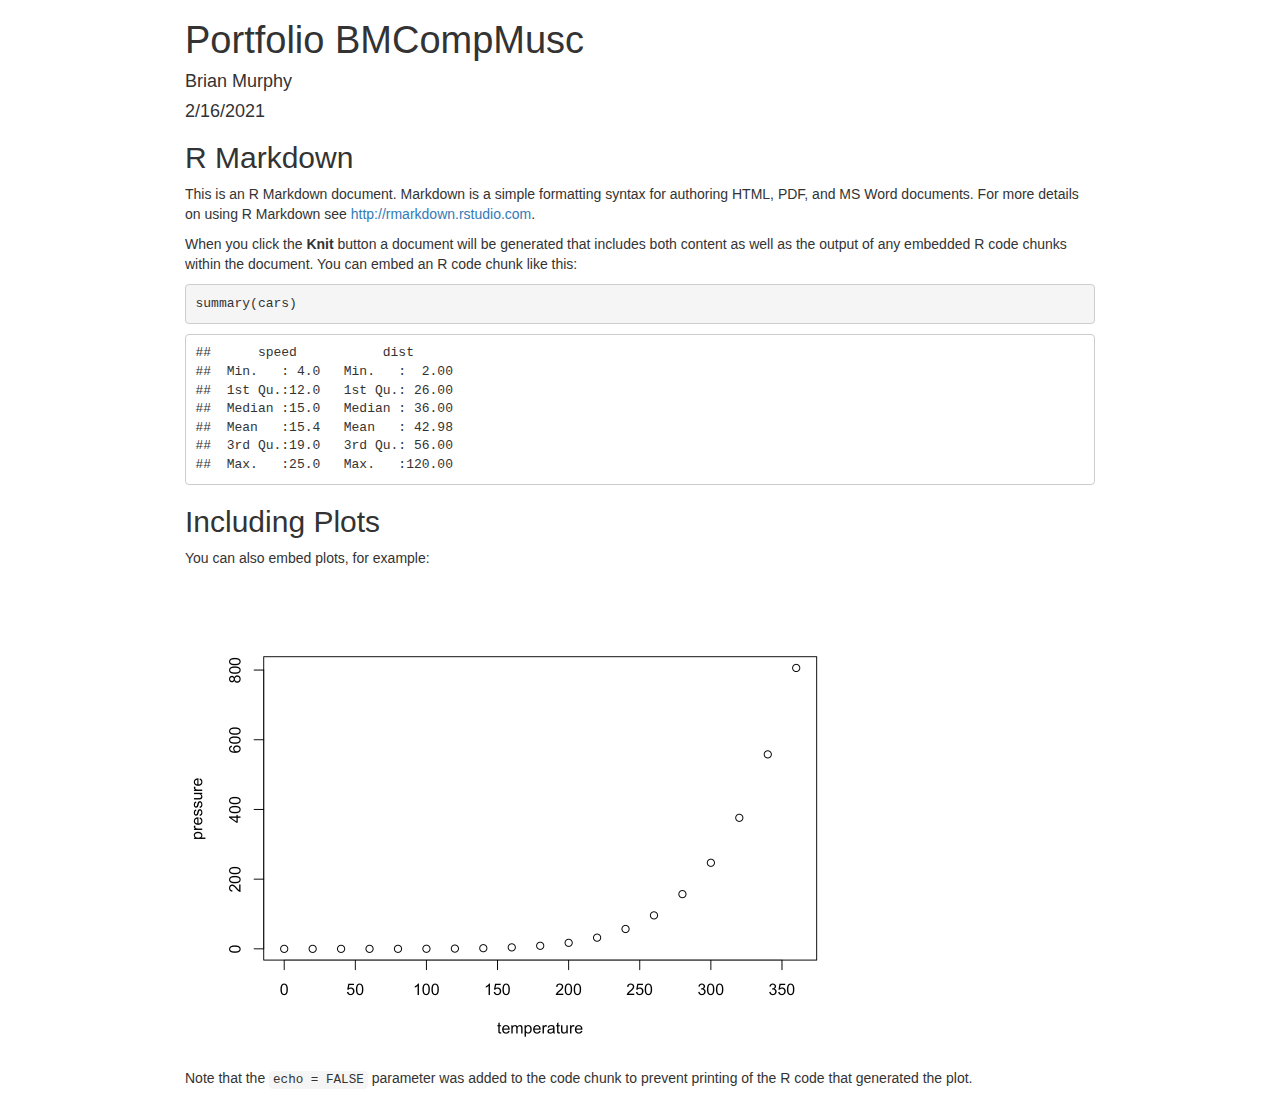
==== index.html @ 60eb4007 "R markdown demo..." ====
<!DOCTYPE html>

<html>

<head>

<meta charset="utf-8" />
<meta name="generator" content="pandoc" />
<meta http-equiv="X-UA-Compatible" content="IE=EDGE" />


<meta name="author" content="Brian Murphy" />


<title>Portfolio BMCompMusc</title>

<script src="[data-uri]"></script>
<script src="[data-uri]"></script>
<meta name="viewport" content="width=device-width, initial-scale=1" />
<link href="data:text/css,html%7Bfont%2Dfamily%3Asans%2Dserif%3B%2Dwebkit%2Dtext%2Dsize%2Dadjust%3A100%25%3B%2Dms%2Dtext%2Dsize%2Dadjust%3A100%25%7Dbody%7Bmargin%3A0%7Darticle%2Caside%2Cdetails%2Cfigcaption%2Cfigure%2Cfooter%2Cheader%2Chgroup%2Cmain%2Cmenu%2Cnav%2Csection%2Csummary%7Bdisplay%3Ablock%7Daudio%2Ccanvas%2Cprogress%2Cvideo%7Bdisplay%3Ainline%2Dblock%3Bvertical%2Dalign%3Abaseline%7Daudio%3Anot%28%5Bcontrols%5D%29%7Bdisplay%3Anone%3Bheight%3A0%7D%5Bhidden%5D%2Ctemplate%7Bdisplay%3Anone%7Da%7Bbackground%2Dcolor%3Atransparent%7Da%3Aactive%2Ca%3Ahover%7Boutline%3A0%7Dabbr%5Btitle%5D%7Bborder%2Dbottom%3A1px%20dotted%7Db%2Cstrong%7Bfont%2Dweight%3A700%7Ddfn%7Bfont%2Dstyle%3Aitalic%7Dh1%7Bmargin%3A%2E67em%200%3Bfont%2Dsize%3A2em%7Dmark%7Bcolor%3A%23000%3Bbackground%3A%23ff0%7Dsmall%7Bfont%2Dsize%3A80%25%7Dsub%2Csup%7Bposition%3Arelative%3Bfont%2Dsize%3A75%25%3Bline%2Dheight%3A0%3Bvertical%2Dalign%3Abaseline%7Dsup%7Btop%3A%2D%2E5em%7Dsub%7Bbottom%3A%2D%2E25em%7Dimg%7Bborder%3A0%7Dsvg%3Anot%28%3Aroot%29%7Boverflow%3Ahidden%7Dfigure%7Bmargin%3A1em%2040px%7Dhr%7Bheight%3A0%3B%2Dwebkit%2Dbox%2Dsizing%3Acontent%2Dbox%3B%2Dmoz%2Dbox%2Dsizing%3Acontent%2Dbox%3Bbox%2Dsizing%3Acontent%2Dbox%7Dpre%7Boverflow%3Aauto%7Dcode%2Ckbd%2Cpre%2Csamp%7Bfont%2Dfamily%3Amonospace%2Cmonospace%3Bfont%2Dsize%3A1em%7Dbutton%2Cinput%2Coptgroup%2Cselect%2Ctextarea%7Bmargin%3A0%3Bfont%3Ainherit%3Bcolor%3Ainherit%7Dbutton%7Boverflow%3Avisible%7Dbutton%2Cselect%7Btext%2Dtransform%3Anone%7Dbutton%2Chtml%20input%5Btype%3Dbutton%5D%2Cinput%5Btype%3Dreset%5D%2Cinput%5Btype%3Dsubmit%5D%7B%2Dwebkit%2Dappearance%3Abutton%3Bcursor%3Apointer%7Dbutton%5Bdisabled%5D%2Chtml%20input%5Bdisabled%5D%7Bcursor%3Adefault%7Dbutton%3A%3A%2Dmoz%2Dfocus%2Dinner%2Cinput%3A%3A%2Dmoz%2Dfocus%2Dinner%7Bpadding%3A0%3Bborder%3A0%7Dinput%7Bline%2Dheight%3Anormal%7Dinput%5Btype%3Dcheckbox%5D%2Cinput%5Btype%3Dradio%5D%7B%2Dwebkit%2Dbox%2Dsizing%3Aborder%2Dbox%3B%2Dmoz%2Dbox%2Dsizing%3Aborder%2Dbox%3Bbox%2Dsizing%3Aborder%2Dbox%3Bpadding%3A0%7Dinput%5Btype%3Dnumber%5D%3A%3A%2Dwebkit%2Dinner%2Dspin%2Dbutton%2Cinput%5Btype%3Dnumber%5D%3A%3A%2Dwebkit%2Douter%2Dspin%2Dbutton%7Bheight%3Aauto%7Dinput%5Btype%3Dsearch%5D%7B%2Dwebkit%2Dbox%2Dsizing%3Acontent%2Dbox%3B%2Dmoz%2Dbox%2Dsizing%3Acontent%2Dbox%3Bbox%2Dsizing%3Acontent%2Dbox%3B%2Dwebkit%2Dappearance%3Atextfield%7Dinput%5Btype%3Dsearch%5D%3A%3A%2Dwebkit%2Dsearch%2Dcancel%2Dbutton%2Cinput%5Btype%3Dsearch%5D%3A%3A%2Dwebkit%2Dsearch%2Ddecoration%7B%2Dwebkit%2Dappearance%3Anone%7Dfieldset%7Bpadding%3A%2E35em%20%2E625em%20%2E75em%3Bmargin%3A0%202px%3Bborder%3A1px%20solid%20silver%7Dlegend%7Bpadding%3A0%3Bborder%3A0%7Dtextarea%7Boverflow%3Aauto%7Doptgroup%7Bfont%2Dweight%3A700%7Dtable%7Bborder%2Dspacing%3A0%3Bborder%2Dcollapse%3Acollapse%7Dtd%2Cth%7Bpadding%3A0%7D%40media%20print%7B%2A%2C%3Aafter%2C%3Abefore%7Bcolor%3A%23000%21important%3Btext%2Dshadow%3Anone%21important%3Bbackground%3A0%200%21important%3B%2Dwebkit%2Dbox%2Dshadow%3Anone%21important%3Bbox%2Dshadow%3Anone%21important%7Da%2Ca%3Avisited%7Btext%2Ddecoration%3Aunderline%7Da%5Bhref%5D%3Aafter%7Bcontent%3A%22%20%28%22%20attr%28href%29%20%22%29%22%7Dabbr%5Btitle%5D%3Aafter%7Bcontent%3A%22%20%28%22%20attr%28title%29%20%22%29%22%7Da%5Bhref%5E%3D%22javascript%3A%22%5D%3Aafter%2Ca%5Bhref%5E%3D%22%23%22%5D%3Aafter%7Bcontent%3A%22%22%7Dblockquote%2Cpre%7Bborder%3A1px%20solid%20%23999%3Bpage%2Dbreak%2Dinside%3Aavoid%7Dthead%7Bdisplay%3Atable%2Dheader%2Dgroup%7Dimg%2Ctr%7Bpage%2Dbreak%2Dinside%3Aavoid%7Dimg%7Bmax%2Dwidth%3A100%25%21important%7Dh2%2Ch3%2Cp%7Borphans%3A3%3Bwidows%3A3%7Dh2%2Ch3%7Bpage%2Dbreak%2Dafter%3Aavoid%7D%2Enavbar%7Bdisplay%3Anone%7D%2Ebtn%3E%2Ecaret%2C%2Edropup%3E%2Ebtn%3E%2Ecaret%7Bborder%2Dtop%2Dcolor%3A%23000%21important%7D%2Elabel%7Bborder%3A1px%20solid%20%23000%7D%2Etable%7Bborder%2Dcollapse%3Acollapse%21important%7D%2Etable%20td%2C%2Etable%20th%7Bbackground%2Dcolor%3A%23fff%21important%7D%2Etable%2Dbordered%20td%2C%2Etable%2Dbordered%20th%7Bborder%3A1px%20solid%20%23ddd%21important%7D%7D%40font%2Dface%7Bfont%2Dfamily%3A%27Glyphicons%20Halflings%27%3Bsrc%3Aurl%28data%3Aapplication%2Fvnd%2Ems%2Dfontobject%3Bbase64%2Cn04AAEFNAAACAAIABAAAAAAABQAAAAAAAAABAJABAAAEAExQAAAAAAAAAAIAAAAAAAAAAAEAAAAAAAAAJxJ%[base64]%2FSEdmjKHUbyow8ATBE40IvWA3vTu8LiABDQ%2BpexwUMcm1SMnNryctQSiI1K5ZnbOlXKmnVV5YvRe6RnNMFNCOs1KNVpn6yZhCJkRtVRNzEufeIq7HgSrcx4S8h%2Fv4vnrrKc6oCNxmSk2uKlZQHBii6iKFoH0746ThvkO1kJHlxjrkxs%2BLWORaDQBEtiYJIR5IB9Bi1UyL4Rmr0BNigNkMzlKQmnofBHviqVzUxwdMb3NdCn69hy%2BpRYVKGVS%2F1tnsqv4LL7wCCPZZAZPT4aCShHjHJVNuXbmMrY5LeQaGnvAkXlVrJgKRAUdFjrWEah9XebPeQMj7KS7DIBAFt8ycgC5PLGUOHSE3ErGZCiViNLL5ZARfywnCoZaKQCu6NuFX42AEeKtKUGnr%2FCm2Cy8tpFhBPMW5Fxi4Qm4TkDWh4IWFDClhU2hRWosUWqcKLlgyXB%2BlSHaWaHiWlBAR8SeSgSPCQxdVQgzUixWKSTrIQEbU94viDctkvX%2BVSjJuUmV8L4CXShI11esnp0pjWNZIyxKHS4wVQ2ime1P4RnhvGw0aDN1OLAXGERsB7buFpFGGBAre4QEQR0HOIO5oYH305G%2BKspT%2FFupEGGafCCwxSe6ZUa%2B073rXHnNdVXE6eWvibUS27XtRzkH838mYLMBmYysZTM0EM3A1fbpCBYFccN1B%2FEnCYu%2FTgCGmr7bMh8GfYL%2BBfcLvB0gRagC09w9elfldaIy%2FhNCBLRgBgtCC7jAF63wLSMAfbfAlEggYU0bUA7ACCJmTDpEmJtI78w4%2FBO7dN7JR7J7ZvbYaUbaILSQsRBiF3HGk5fEg6p9unwLvn98r%2BvnsV%2B372uf1xBLq4qU%2F45fTuqaAP%2BpssmCCCTF0mhEow8ZXZOS8D7Q85JsxZ%2BAzok7B7O%2Ff6J8AzYBySZQB%2FQHYUSA%2BEeQhEWiS6AIQzgcsDiER4MjgMBAWDV4AgQ3g1eBgIdweCQmCjJEMkJ%2BPKRWyFHHmg1Wi%2F6xzUgA0LREoKJChwnQa9B%2B5RQZRB3IlBlkAnxyQNaANwHMowzlYSMCBgnbpzvqpl0iTJNCQidDI9ZrSYNIRBhHtUa5YHMHxyGEik9hDE0AKj72AbTCaxtHPUaKZdAZSnQTyjGqGLsmBStCejApUhg4uBMU6mATujEl%2BKdDPbI6Ag4vLr%2BhjY6lbjBeoLKnZl0UZgRX8gTySOeynZVz1wOq7e1hFGYIq%2BMhrGxDLak0PrwYzSXtcuyhXEhwOYofiW%2BEcI%2Fjw8P6IY6ed%2BetAbuqKp5QIapT77LnAe505lMuqL79a0ut4rWexzFttsOsLDy7zvtQzcq3U1qabe7tB0wHWVXji%2BzDbo8x8HyIRUbXnwUcklFv51fvTymiV%2BMXLSmGH9d9%2BaXpD5X6lao41anWGig7IwIdnoBY2ht%2FpO9mClLo4NdXHAsefqWUKlXJkbqPOFhMoR4aiA1BXqhRNbB2Xwi%2B7u%2FjpAoOpKJ0UX24EsrzMfHXViakCNcKjBxuQX8BO0ZqjJ3xXzf%2B61t2VXOSgJ8xu65QKgtN6FibPmPYsXbJRHHqbgATcSZxBqGiDiU4NNNsYBsKD0MIP%2FOfKnlk%2FLkaid%[base64]%2FgFtuW0wR4cgd%2BZKesSV7QkNE2kw6AV4hoIuC02LGmTomyf8PiO6CZzOTLTPQ%2BHW06H%2Btx%2BbQ8LmDYg1pTFrp2oJXgkZTyeRJZM0C8aE2LpFrNVDuhARsN543%2FFV6klQ6Tv1OoZGXLv0igKrl%2FCmJxRmX7JJbJ998VSIPQRyDBICzl4JJlYHbdql30NvYcOuZ7a10uWRrgoieOdgIm4rlq6vNOQBuqESLbXG5lzdJGHw2m0sDYmODXbYGTfSTGRKpssTO95fothJCjUGQgEL4yKoGAF%2F0SrpUDNn8CBgBcSDQByAeNkCXp4S4Ro2Xh4OeaGRgR66PVOsU8bc6TR5%[base64]%2F1SgRCJ1dk4UdBT7OoyuNgLs0oCd8RnrEIb6QdMxT2QjD4zMrJkfgx5aDMcA4orsTtKCqWb%2FVeyceqa5OGSmB28YwH4rFbkQaLoUN8OQQYnD3w2eXpI4ScQfbCUZiJ4yMOIKLyyTc7BQ4uXUw6Ee6%2FxM%2B4Y67ngNBknxIPwuppgIhFcwJyr6EIj%2BLzNj%2FmfR2vhhRlx0BILZoAYruF0caWQ7YxO66UmeguDREAFHYuC7HJviRgVO6ruJH59h%2FC%2FPkgSle8xNzZJULLWq9JMDTE2fjGE146a1Us6PZDGYle6ldWRqn%2FpdpgHKNGrGIdkRK%2BKPETT9nKT6kLyDI8xd9A1FgWmXWRAIHwZ37WyZHOVyCadJEmMVz0MadMjDrPho%2BEIochkVC2xgGiwwsQ6DMv2P7UXqT4x7CdcYGId2BJQQa85EQKmCmwcRejQ9Bm4oATENFPkxPXILHpMPUyWTI5rjNOsIlmEeMbcOCEqInpXACYQ9DDxmFo9vcmsDblcMtg4tqBerNngkIKaFJmrQAPnq1dEzsMXcwjcHdfdCibcAxxA%2Bq%2Fj9m3LM%2FO7WJka4tSidVCjsvo2lQ%2F2ewyoYyXwAYyr2PlRoR5MpgVmSUIrM3PQxXPbgjBOaDQFIyFMJvx3Pc5RSYj12ySVF9fwFPQu2e2KWVoL9q3Ayv3IzpGHUdvdPdrNUdicjsTQ2ISy7QU3DrEytIjvbzJnAkmANXjAFERA0MUoPF3%2F5KFmW14bBNOhwircYgMqoDpUMcDtCmBE82QM2YtdjVLB4kBuKho%2FbcwQdeboqfQartuU3CsCf%2BcXkgYAqp%2F0Ee3RorAZt0AvvOCSI4JICIlGlsV0bsSid%2FNIEALAAzb6HAgyWHBps6xAOwkJIGcB82CxRQq4sJf3FzA70A%2BTRqcqjEMETCoez3mkPcpnoALs0ugJY8kQwrC%[base64]%2FWDHA60cYFaI%2FPjpzquUqdaYGcIq%2BmLez3WLFFCtNBN2QJcrlcoELgiPku5R5dSlJFaCEqEZle1AQzAKC%2B1SotMcBNyQUFuRHRF6OlimSBgjZeTBCwLyc6A%2BP%2FoFRchXTz5ADknYJHxzrJ5pGuIKRQISU6WyKTBBjD8WozmVYWIsto1AS5rxzKlvJu4E%2FvwOiKxRtCWsDM%2BeTHUrmwrCK5BIfMzGkD%2B0Fk5LzBs0jMYXktNDblB06LMNJ09U8pzSLmo14MS0OMjcdrZ31pyQqxJJpRImlSvfYAK8inkYU52QY2FPEVsjoWewpwhRp5yAuNpkqhdb7ku9Seefl2D0B8SMTFD90xi4CSOwwZy9IKkpMtI3FmFUg3%2FkFutpQGNc3pCR7gvC4sgwbupDu3DyEN%2BW6YGLNM21jpB49irxy9BSlHrVDlnihGKHwPrbVFtc%2Bh1rVQKZduxIyojccZIIcOCmhEnC7UkY68WXKQgLi2JCDQkQWJRQuk60hZp0D3rtCTINSeY9Ej2kIKYfGxwOs4j9qMM7fYZiipzgcf7TamnehqdhsiMiCawXnz4xAbyCkLAx5EGbo3Ax1u3dUIKnTxIaxwQTHehPl3V491H0%2BbC5zgpGz7Io%2BmjdhKlPJ01EeMpM7UsRJMi1nGjmJg35i6bQBAAxjO%2FENJubU2mg3ONySEoWklCwdABETcs7ck3jgiuU9pcKKpbgn%2B3YlzV1FzIkB6pmEDOSSyDfPPlQskznctFji0kpgZjW5RZe6x9kYT4KJcXg0bNiCyif%2BpZACCyRMmYsfiKmN9tSO65F0R2OO6ytlEhY5Sj6uRKfFxw0ijJaAx%2Fk3QgnAFSq27%2F2i4GEBA%2BUvTJKK%2F9eISNvG46Em5RZfjTYLdeD8kdXHyrwId%2FDQZUaMCY4gGbke2C8vfjgV%2FY9kkRQOJIn%2FxM9INZSpiBnqX0Q9GlQPpPKAyO5y%2BW5NMPSRdBCUlmuxl40ZfMCnf2Cp044uI9WLFtCi4YVxKjuRCOBWIb4XbIsGdbo4qtMQnNOQz4XDSui7W%2FN6l54qOynCqD3DpWQ%2BmpD7C40D8BZEWGJX3tlAaZBMj1yjvDYKwCJBa201u6nBKE5UE%2B7QSEhCwrXfbRZylAaAkplhBWX50dumrElePyNMRYUrC99UmcSSNgImhFhDI4BXjMtiqkgizUGCrZ8iwFxU6fQ8GEHCFdLewwxYWxgScAYMdMLmcZR6b7rZl95eQVDGVoUKcRMM1ixXQtXNkBETZkVVPg8LoSrdetHzkuM7DjZRHP02tCxA1fmkXKF3VzfN1pc1cv%2F8lbTIkkYpqKM9VOhp65ktYk%2BQ46myFWBapDfyWUCnsnI00QTBQmuFjMZTcd0V2NQ768Fhpby04k2IzNR1wKabuGJqYWwSly6ocMFGTeeI%2BejsWDYgEvr66QgqdcIbFYDNgsm0x9UHY6SCd5%2B7tpsLpKdvhahIDyYmEJQCqMqtCF6UlrE5GXRmbu%[base64]%2FiOmsLtHSWNUWEGk9hScMPShasUA1AcHOtRZlqMeQ0OzYS9vQvYUjOLrzP07BUAFikcJNMi7gIxEw4pL1G54TcmmmoAQ5s7TGWErJZ2Io4yQ0ljRYhL8H5e62oDtLF8aDpnIvZ5R3GWJyAugdiiJW9hQAVTsnCBHhwu7rkBlBX6r3b7ejEY0k5GGeyKv66v%2B6dg7mcJTrWHbtMywbedYqCQ0FPwoytmSWsL8WTtChZCKKzEF7vP6De4x2BJkkniMgSdWhbeBSLtJZR9CTHetK1xb34AYIJ37OegYIoPVbXgJ%2FqDQK%2BbfCtxQRVKQu77WzOoM6SGL7MaZwCGJVk46aImai9fmam%2BWpHG%2B0BtQPWUgZ7RIAlPq6lkECUhZQ2gqWkMYKcYMYaIc4gYCDFHYa2d1nzp3%2BJ1eCBay8IYZ0wQRKGAqvCuZ%2FUgbQPyllosq%2BXtfKIZOzmeJqRazpmmoP%2F76YfkjzV2NlXTDSBYB04SVlNQsFTbGPk1t%2FI4Jktu0XSgifO2ozFOiwd%2F0SssJDn0dn4xqk4GDTTKX73%2FwQyBLdqgJ%2BWx6AQaba3BA9CKEzjtQYIfAsiYamapq80LAamYjinlKXUkxdpIDk0puXUEYzSalfRibAeDAKpNiqQ0FTwoxuGYzRnisyTotdVTclis1LHRQCy%2FqqL8oUaQzWRxilq5Mi0IJGtMY02cGLD69vGjkj3p6pGePKI8bkBv5evq8SjjyU04vJR2cQXQwSJyoinDsUJHCQ50jrFTT7yRdbdYQMB3MYCb6uBzJ9ewhXYPAIZSXfeEQBZZ3GPN3Nbhh%2FwkvAJLXnQMdi5NYYZ5GHE400GS5rXkOZSQsdZgIbzRnF9ueLnsfQ47wHAsirITnTlkCcuWWIUhJSbpM3wWhXNHvt2xUsKKMpdBSbJnBMcihkoDqAd1Zml%2FR4yrzow1Q2A5G%2Bkzo%2FRhRxQS2lCSDRV8LlYLBOOoo1bF4jwJAwKMK1tWLHlu9i0j4Ig8qVm6wE1DxXwAwQwsaBWUg2pOOol2dHxyt6npwJEdLDDVYyRc2D0HbcbLUJQj8gPevQBUBOUHXPrsAPBERICpnYESeu2OHotpXQxRGlCCtLdIsu23MhZVEoJg8Qumj%2FUMMc34IBqTKLDTp76WzL%2FdMjCxK7MjhiGjeYAC%2Fkj%2FjY%2FRde7hpSM1xChrog6yZ7OWTuD56xBJnGFE%2BpT2ElSyCnJcwVzCjkqeNLfMEJqKW0G7OFIp0G%2B9mh50I9o8k1tpCY0xYqFNIALgIfc2me4n1bmJnRZ89oepgLPT0NTMLNZsvSCZAc3TXaNB07vail36%2FdBySis4m9%2FDR8izaLJW6bWCkVgm5T%2Bius3ZXq4xI%2BGnbveLbdRwF2mNtsrE0JjYc1AXknCOrLSu7Te%2Fr4dPYMCl5qtiHNTn%2BTPbh1jCBHH%2BdMJNhwNgs3nT%2BOhQoQ0vYif56BMG6WowAcHR3DjQolxLzyVekHj00PBAaW7IIAF1EF%2BuRIWyXjQMAs2chdpaKPNaB%2BkSezYt0%2BCA04sOg5vx8Fr7Ofa9sUv87h7SLAUFSzbetCCZ9pmyLt6l6%2FTzoA1%2FZBG9bIUVHLAbi%2FkdBFgYGyGwRQGBpkqCEg2ah9UD6EedEcEL3j4y0BQQCiExEnocA3SZboh%2Bepgd3YsOkHskZwPuQ5OoyA0fTA5AXrHcUOQF%2BzkJHIA7PwCDk1gGVmGUZSSoPhNf%2BTklauz98QofOlCIQ%2FtCD4dosHYPqtPCXB3agggQQIqQJsSkB%2Bqn0rkQ1toJjON%2FOtCIB9RYv3PqRA4C4U68ZMlZn6BdgEvi2ziU%2BTQ6NIw3ej%2BAtDwMGEZk7e2IjxUWKdAxyaw9OCwSmeADTPPleyk6UhGDNXQb%2B%2BW6Uk4q6F7%2Frg6WVTo82IoCxSIsFDrav4EPHphD3u4hR53WKVvYZUwNCCeM4PMBWzK%2BEfIthZOkuAwPo5C5jgoZgn6dUdvx5rIDmd58cXXdKNfw3l%2BwM2UjgrDJeQHhbD7HW2QDoZMCujgIUkk5Fg8VCsdyjOtnGRx8wgKRPZN5dR0zPUyfGZFVihbFRniXZFOZGKPnEQzU3AnD1KfR6weHW2XS6KbPJxUkOTZsAB9vTVp3Le1F8q5l%2BDMcLiIq78jxAImD2pGFw0VHfRatScGlK6SMu8leTmhUSMy8Uhdd6xBiH3Gdman4tjQGLboJfqz6fL2WKHTmrfsKZRYX6BTDjDldKMosaSTLdQS7oDisJNqAUhw1PfTlnacCO8vl8706Km1FROgLDmudzxg%2BEWTiArtHgLsRrAXYWdB0NmToNCJdKm0KWycZQqb%2BMw76Qy29iQ5up%2FX7oyw8QZ75kP5F6iJAJz6KCmqxz8fEa%2FxnsMYcIO%2FvEkGRuMckhr4rIeLrKaXnmIzlNLxbFspOphkcnJdnz%2FChp%2FVlpj2P7jJQmQRwGnltkTV5dbF9fE3%2FfxoSqTROgq9wFUlbuYzYcasE0ouzBo%2BdDCDzxKAfhbAZYxQiHrLzV2iVexnDX%2FQnT1fsT%2Fxuhu1ui5qIytgbGmRoQkeQooO8eJNNZsf0iALur8QxZFH0nCMnjerYQqG1pIfjyVZWxhVRznmmfLG00BcBWJE6hzQWRyFknuJnXuk8A5FRDCulwrWASSNoBtR%2BCtGdkPwYN2o7DOw%2FVGlCZPusRBFXODQdUM5zeHDIVuAJBLqbO%2Ff9Qua%2BpDqEPk230Sob9lEZ8BHiCorjVghuI0lI4JDgHGRDD%2FprQ84B1pVGkIpVUAHCG%2Biz3Bn3qm2AVrYcYWhock4jso5%2BJ7HfHVj4WMIQdGctq3psBCVVzupQOEioBGA2Bk%2BUILT7%2BVoX5mdxxA5fS42gISQVi%2FHTzrgMxu0fY6hE1ocUwwbsbWcezrY2n6S8%2F6cxXkOH4prpmPuFoikTzY7T85C4T2XYlbxLglSv2uLCgFv8Quk%2FwdesUdWPeHYIH0R729JIisN9Apdd4eB10aqwXrPt%2BSu9mA8k8n1sjMwnfsfF2j3jMUzXepSHmZ%2FBfqXvzgUNQQWOXO8YEuFBh4QTYCkOAPxywpYu1VxiDyJmKVcmJPGWk%2Fgc3Pov02StyYDahwmzw3E1gYC9wkupyWfDqDSUMpCTH5e5N8B%2F%2FlHiMuIkTNw4USHrJU67bjXGqNav6PBuQSoqTxc8avHoGmvqNtXzIaoyMIQIiiUHIM64cXieouplhNYln7qgc4wBVAYR104kO%2BCvKqsg4yIUlFNThVUAKZxZt1XA34h3TCUUiXVkZ0w8Hh2R0Z5L0b4LZvPd%2Fp1gi%2F07h8qfwHrByuSxglc9cI4QIg2oqvC%2Fqm0i7tjPLTgDhoWTAKDO2ONW5oe%2B%2FeKB9vZB8K6C25yCZ9RFVMnb6NRdRjyVK57CHHSkJBfnM2%2Fj4ODUwRkqrtBBCrDsDpt8jhZdXoy%2F1BCqw3sSGhgGGy0a5Jw6BP%2FTExoCmNFYjZl248A0osgPyGEmRA%2BfAsqPVaNAfytu0vuQJ7rk3J4kTDTR2AlCHJ5cls26opZM4w3jMULh2YXKpcqGBtuleAlOZnaZGbD6DHzMd6i2oFeJ8z9XYmalg1Szd%2FocZDc1C7Y6vcALJz2lYnTXiWEr2wawtoR4g3jvWUU2Ngjd1cewtFzEvM1NiHZPeLlIXFbBPawxNgMwwAlyNSuGF3zizVeOoC9bag1qRAQKQE%2FEZBWC2J8mnXAN2aTBboZ7HewnObE8CwROudZHmUM5oZ%2FUgd%2FJZQK8lvAm43uDRAbyW8gZ%2BZGq0EVerVGUKUSm%2FIdn8AQHdR4m7bue88WBwft9mSCeMOt1ncBwziOmJYI2ZR7ewNMPiCugmSsE4EyQ%2BQATJG6qORMGd4snEzc6B4shPIo4G1T7PgSm8PY5eUkPdF8JZ0VBtadbHXoJgnEhZQaODPj2gpODKJY5Yp4DOsLBFxWbvXN755KWylJm%2BoOd4zEL9Hpubuy2gyyfxh8oEfFutnYWdfB8PdESLWYvSqbElP9qo3u6KTmkhoacDauMNNjj0oy40DFV7Ql0aZj77xfGl7TJNHnIwgqOkenruYYNo6h724%2BzUQ7%2BvkCpZB%2BpGA562hYQiDxHVWOq0oDQl%2FQsoiY%2BcuI7iWq%2FZIBtHcXJ7kks%2Bh2fCNUPA82BzjnqktNts%2BRLdk1VSu%2BtqEn7QZCCsvEqk6FkfiOYkrsw092J8jsfIuEKypNjLxrKA9kiA19mxBD2suxQKCzwXGws7kEJvlhUiV9tArLIdZW0IORcxEzdzKmjtFhsjKy%2F44XYXdI5noQoRcvjZ1RMPACRqYg2V1%2BOwOepcOknRLLFdYgTkT5UApt%2FJhLM3jeFYprZV%2BZow2g8fP%2BU68hkKFWJj2yBbKqsrp25xkZX1DAjUw52IMYWaOhab8Kp05VrdNftqwRrymWF4OQSjbdfzmRZirK8FMJELEgER2PHjEAN9pGfLhCUiTJFbd5LBkOBMaxLr%2FA1SY9dXFz4RjzoU9ExfJCmx%2FI9FKEGT3n2cmzl2X42L3Jh%2BAbQq6sA%2BSs1kitoa4TAYgKHaoybHUDJ51oETdeI%2F9ThSmjWGkyLi5QAGWhL0BG1UsTyRGRJOldKBrYJeB8ljLJHfATWTEQBXBDnQexOHTB%2BUn44zExFE4vLytcu5NwpWrUxO%2F0ZICUGM7hGABXym0V6ZvDST0E370St9MIWQOTWngeoQHUTdCJUP04spMBMS8LSker9cReVQkULFDIZDFPrhTzBl6sed9wcZQTbL%2BBDqMyaN3RJPh%2Fanbx%2BIv%2BqgQdAa3M9Z5JmvYlh4qop%2BHo1F1W5gbOE9YKLgAnWytXElU4G8GtW47lhgFE6gaSs%2Bgs37sFvi0PPVvA5dnCBgILTwoKd%2F%2BDoL9F6inlM7H4rOTzD79KJgKlZO%2FZgt22UsKhrAaXU5ZcLrAglTVKJEmNJvORGN1vqrcfSMizfpsgbIe9zno%2BgBoKVXgIL%2FVI8dB1O5o%2FR3Suez%2FgD7M781ShjKpIIORM%2FnxG%2BjjhhgPwsn2IoXsPGPqYHXA63zJ07M2GPEykQwJBYLK808qYxuIew4frk52nhCsnCYmXiR6CuapvE1IwRB4%2FQftDbEn%2BAucIr1oxrLabRj9q4ae0%2BfXkHnteAJwXRbVkR0mctVSwEbqhJiMSZUp9DNbEDMmjX22m3ABpkrPQQTP3S1sib5pD2VRKRd%2BeNAjLYyT0hGrdjWJZy24OYXRoWQAIhGBZRxuBFMjjZQhpgrWo8SiFYbojcHO8V5DyscJpLTHyx9Fimassyo5U6WNtquUMYgccaHY5amgR3PQzq3ToNM5ABnoB9kuxsebqmYZm0R9qxJbFXCQ1UPyFIbxoUraTJFDpCk0Wk9GaYJKz%2F6oHwEP0Q14lMtlddQsOAU9zlYdMVHiT7RQP3XCmWYDcHCGbVRHGnHuwzScA0BaSBOGkz3lM8CArjrBsyEoV6Ys4qgDK3ykQQPZ3hCRGNXQTNNXbEb6tDiTDLKOyMzRhCFT%2BmAUmiYbV3YQVqFVp9dorv%2BTsLeCykS2b5yyu8AV7IS9cxcL8z4Kfwp%2BxJyYLv1OsxQCZwTB4a8BZ%2F5EdxTBJthApqyfd9u3ifr%2FWILTqq5VqgwMT9SOxbSGWLQJUUWCVi4k9tho9nEsbUh7U6NUsLmkYFXOhZ0kmamaJLRNJzSj%2Fqn4Mso6zb6iLLBXoaZ6AqeWCjHQm2lztnejYYM2eubnpBdKVLORZhudH3JF1waBJKA9%2BW8EhMj3Kzf0L4vi4k6RoHh3Z5YgmSZmk6ns4fjScjAoL8GoOECgqgYEBYUGFVO4FUv4%2FYtowhEmTs0vrvlD%2FCrisnoBNDAcUi%2FteY7OctFlmARQzjOItrrlKuPO6E2Ox93L4O%2F4DcgV%2FdZ7qR3VBwVQxP1GCieA4RIpweYJ5FoYrHxqRBdJjnqbsikA2Ictbb8vE1GYIo9dacK0REgDX4smy6GAkxlH1yCGGsk%2BtgiDhNKuKu3yNrMdxafmKTF632F8Vx4BNK57GvlFisrkjN9WDAtjsWA0ENT2e2nETUb%2Fn7qwhvGnrHuf5bX6Vh%2Fn3xffU3PeHdR%2BFA92i6ufT3AlyAREoNDh6chiMWTvjKjHDeRhOa9YkOQRq1vQXEMppAQVwHCuIcV2g5rBn6GmZZpTR7vnSD6ZmhdSl176gqKTXu5E%2BYbfL0adwNtHP7dT7t7b46DVZIkzaRJOM%2BS6KcrzYVg%2BT3wSRFRQashjfU18NutrKa%2F7PXbtuJvpIjbgPeqd%2BpjmRw6YKpnANFSQcpzTZgpSNJ6J7uiagAbir%2F8tNXJ%2FOsOnRh6iuIexxrmkIneAgz8QoLmiaJ8sLQrELVK2yn3wOHp57BAZJhDZjTBzyoRAuuZ4eoxHruY1pSb7qq79cIeAdOwin4GdgMeIMHeG%2BFZWYaiUQQyC5b50zKjYw97dFjAeY2I4Bnl105Iku1y0lMA1ZHolLx19uZnRdILcXKlZGQx%2FGdEqSsMRU1BIrFqRcV1qQOOHyxOLXEGcbRtAEsuAC2V4K3p5mFJ22IDWaEkk9ttf5Izb2LkD1MnrSwztXmmD%2FQi%2FEmVEFBfiKGmftsPwVaIoZanlKndMZsIBOskFYpDOq3QUs9aSbAAtL5Dbokus2G4%2FasthNMK5UQKCOhU97oaOYNGsTah%2BjfCKsZnTRn5TbhFX8ghg8CBYt%2FBjeYYYUrtUZ5jVij%2Fop7V5SsbA4mYTOwZ46hqdpbB6Qvq3AS2HHNkC15pTDIcDNGsMPXaBidXYPHc6PJAkRh29Vx8KcgX46LoUQBhRM%2B3SW6Opll%2FwgxxsPgKJKzr5QCmwkUxNbeg6Wj34SUnEzOemSuvS2OetRCO8Tyy%2BQbSKVJcqkia%2BGvDefFwMOmgnD7h81TUtMn%2BmRpyJJ349HhAnoWFTejhpYTL9G8N2nVg1qkXBeoS9Nw2fB27t7trm7d%2FQK7Cr4uoCeOQ7%2F8JfKT77KiDzLImESHw%2F0wf73QeHu74hxv7uihi4fTX%2BXEwAyQG3264dwv17aJ5N335Vt9sdrAXhPOAv8JFvzqyYXwfx8WYJaef1gMl98JRFyl5Mv5Uo%2FoVH5ww5OzLFsiTPDns7fS6EURSSWd%2F92BxMYQ8sBaH%2Bj%2BwthQPdVgDGpTfi%2BJQIWMD8xKqULliRH01rTeyF8x8q%2FGBEEEBrAJMPf25UQwi0b8tmqRXY7kIvNkzrkvRWLnxoGYEJsz8u4oOyMp8cHyaybb1HdMCaLApUE%2B%2F7xLIZGP6H9xuSEXp1zLIdjk5nBaMuV%2FyTDRRP8Y2ww5RO6d2D94o%2B6ucWIqUAvgHIHXhZsmDhjVLczmZ3ca0Cb3PpKwt2UtHVQ0BgFJsqqTsnzZPlKahRUkEu4qmkJt%2Bkqdae76ViWe3STan69yaF9%2BfESD2lcQshLHWVu4ovItXxO69bqC5p1nZLvI8NdQB9s9UNaJGlQ5mG947ipdDA0eTIw%2FA1zEdjWquIsQXXGIVEH0thC5M%2BW9pZe7IhAVnPJkYCCXN5a32HjN6nsvokEqRS44tGIs7s2LVTvcrHAF%2BRVmI8L4HUYk4x%2B67AxSMJKqCg8zrGOgvK9kNMdDrNiUtSWuHFpC8%2Fp5qIQrEo%2FH%2B1l%2F0cAwQ2nKmpWxKcMIuHY44Y6DlkpO48tRuUGBWT0FyHwSKO72Ud%2BtJUfdaZ4CWNijzZtlRa8%2BCkmO%2FEwHYfPZFU%2FhzjFWH7vnzHRMo%2BaF9u8qHSAiEkA2HjoNQPEwHsDKOt6hOoK3Ce%2F%2B%2F9boMWDa44I6FrQhdgS7OnNaSzwxWKZMcyHi6LN4WC6sSj0qm2PSOGBTvDs%2FGWJS6SwEN%2FULwpb4LQo9fYjUfSXRwZkynUazlSpvX9e%2BG2zor8l%2BYaMxSEomDdLHGcD6YVQPegTaA74H8%2BV4WvJkFUrjMLGLlvSZQWvi8%2FQA7yzQ8GPno%2F%2F5SJHRP%2FOqKObPCo81s%2F%2B6WgLqykYpGAgQZhVDEBPXWgU%2FWzFZjKUhSFInufPRiMAUULC6T11yL45ZrRoB4DzOyJShKXaAJIBS9wzLYIoCEcJKQW8GVCx4fihqJ6mshBUXSw3wWVj3grrHQlGNGhIDNNzsxQ3M%2BGWn6ASobIWC%2BLbYOC6UpahVO13Zs2zOzZC8z7FmA05JhUGyBsF4tsG0drcggIFzgg%2Fkpf3%2BCnAXKiMgIE8Jk%2FMhpkc8DUJEUzDSnWlQFme3d0sHZDrg7LavtsEX3cHwjCYA17pMTfx8Ajw9hHscN67hyo%2BRJQ4458RmPywXykkVcW688oVUrQhahpPRvTWPnuI0B%2BSkQu7dCyvLRyFYlC1LG1gRCIvn3rwQeINzZQC2KXq31FaR9UmVV2QeGVqBHjmE%2BVMd3b1fhCynD0pQNhCG6%2FWCDbKPyE7NRQzL3BzQAJ0g09aUzcQA6mUp9iZFK6Sbp%2FYbHjo%2B%2B7%2FWj8S4YNa%2BZdqAw1hDrKWFXv9%2BzaXpf8ZTDSbiqsxnwN%2FCzK5tPkOr4tRh2kY3Bn9JtalbIOI4b3F7F1vPQMfoDcdxMS8CW9m%2FNCW%2FHILTUVWQIPiD0j1A6bo8vsv6P1hCESl2abrSJWDrq5sSzUpwoxaCU9FtJyYH4QFMxDBpkkBR6kn0LMPO%2B5EJ7Z6bCiRoPedRZ%2FP0SSdii7ZnPAtVwwHUidcdyspwncz5uq6vvm4IEDbJVLUFCn%2FLvIHfooUBTkFO130FC7CmmcrKdgDJcid9mvVzsDSibOoXtIf9k6ABle3PmIxejodc4aob0QKS432srrCMndbfD454q52V01G4q913mC5HOsTzWF4h2No1av1VbcUgWAqyoZl%2B11PoFYnNv2HwAODeNRkHj%2B8SF1fcvVBu6MrehHAZK1Gm69ICcTKizykHgGFx7QdowTVAsYEF2tVc0Z6wLryz2FI1sc5By2znJAAmINndoJiB4sfPdPrTC8RnkW7KRCwxC6YvXg5ahMlQuMpoCSXjOlBy0Kij%2BbsCYPbGp8BdCBiLmLSAkEQRaieWo1SYvZIKJGj9Ur%2FeWHjiB7SOVdqMAVmpBvfRiebsFjger7DC%2B8kRFGtNrTrnnGD2GAJb8rQCWkUPYHhwXsjNBSkE6lGWUj5QNhK0DMNM2l%2BkXRZ0KLZaGsFSIdQz%2FHXDxf3%2FTE30%2BDgBKWGWdxElyLccJfEpjsnszECNoDGZpdwdRgCixeg9L4EPhH%2BRptvRMVRaahu4cySjS3P5wxAUCPkmn%2BrhyASpmiTaiDeggaIxYBmtLZDDhiWIJaBgzfCsAGUF1Q1SFZYyXDt9skCaxJsxK2Ms65dmdp5WAZyxik%2FzbrTQk5KmgxCg%2Ff45L0jywebOWUYFJQAJia7XzCV0x89rpp%2Ff3AVWhSPyTanqmik2SkD8A3Ml4NhIGLAjBXtPShwKYfi2eXtrDuKLk4QlSyTw1ftXgwqA2jUuopDl%2B5tfUWZNwBpEPXghzbBggYCw%2Fdhy0ntds2yeHCDKkF%2FYxQjNIL%2FF%2F37jLPHCKBO9ibwYCmuxImIo0ijV2Wbg3kSN2psoe8IsABv3RNFaF9uMyCtCYtqcD%2BqNOhwMlfARQUdJ2tUX%2BMNJqOwIciWalZsmEjt07tfa8ma4cji9sqz%2BQ9hWfmMoKEbIHPOQORbhQRHIsrTYlnVTNvcq1imqmmPDdVDkJgRcTgB8Sb6epCQVmFZe%2BjGDiNJQLWnfx%2BdrTKYjm0G8yH0ZAGMWzEJhUEQ4Maimgf%2Fbkvo8PLVBsZl152y5S8%2BHRDfZIMCbYZ1WDp4yrdchOJw8k6R%2B%2F2pHmydK4NIK2PHdFPHtoLmHxRDwLFb7eB%2BM4zNZcB9NrAgjVyzLM7xyYSY13ykWfIEEd2n5%2FiYp3ZdrCf7fL%2Ben%2BsIJu2W7E30MrAgZBD1rAAbZHPgeAMtKCg3NpSpYQUDWJu9bT3V7tOKv%2BNRiJc8JAKqqgCA%2FPNRBR7ChpiEulyQApMK1AyqcWnpSOmYh6yLiWkGJ2mklCSPIqN7UypWj3dGi5MvsHQ87MrB4VFgypJaFriaHivwcHIpmyi5LhNqtem4q0n8awM19Qk8BOS0EsqGscuuydYsIGsbT5GHnERUiMpKJl4ON7qjB4fEqlGN%2FhCky89232UQCiaeWpDYCJINXjT6xl4Gc7DxRCtgV0i1ma4RgWLsNtnEBRQFqZggCLiuyEydmFd7WlogpkCw5G1x4ft2psm3KAREwVwr1Gzl6RT7FDAqpVal34ewVm3VH4qn5mjGj%2BbYL1NgfLNeXDwtmYSpwzbruDKpTjOdgiIHDVQSb5%2FzBgSMbHLkxWWgghIh9QTFSDILixVwg0Eg1puooBiHAt7DzwJ7m8i8%2Fi%2BjHvKf0QDnnHVkVTIqMvIQImOrzCJwhSR7qYB5gSwL6aWL9hERHCZc4G2%2BJrpgHNB8eCCmcIWIQ6rSdyPCyftXkDlErUkHafHRlkOIjxGbAktz75bnh50dU7YHk%2BMz7wwstg6RFZb%2BTZuSOx1qqP5C66c0mptQmzIC2dlpte7vZrauAMm%2F7RfBYkGtXWGiaWTtwvAQiq2oD4YixPLXE2khB2FRaNRDTk%2B9sZ6K74Ia9VntCpN4BhJGJMT4Z5c5FhSepRCRWmBXqx%2BwhVZC4me4saDs2iNqXMuCl6iAZflH8fscC1sTsy4PHeC%2BXYuqMBMUun5YezKbRKmEPwuK%2BCLzijPEQgfhahQswBBLfg%[base64]%2BRCMlDDbElcjaROLDoualmUIQ88Kekk3iM4OQrADcxi3rJguS4MOIBIgKgXrjd1WkbCdqxJk%2F4efRIFsavZA7KvvJQqp3Iid5Z0NFc5aiMRzGN3vrpBzaMy4JYde3wr96PjN90AYOIbyp6T4zj8LoE66OGcX1Ef4Z3KoWLAUF4BTg7ug%2FAbkG5UNQXAMkQezujSHeir2uTThgd3gpyzDrbnEdDRH2W7U6PeRvBX1ZFMP5RM%2BZu6UUZZD8hDPHldVWntTCNk7To8IeOW9yn2wx0gmurwqC60AOde4r3ETi5pVMSDK8wxhoGAoEX9NLWHIR33VbrbMveii2jAJlrxwytTHbWNu8Y4N8vCCyZjAX%2FpcsfwXbLze2%2BD%2Bu33OGBoJyAAL3jn3RuEcdp5If8O%2Ba4NKWvxOTyDltG0IWoHhwVGe7dKkCWFT%2B%2Btm%2BhaBCikRUUMrMhYKZJKYoVuv%2FbsJzO8DwfVIInQq3g3BYypiz8baogH3r3GwqCwFtZnz4xMjAVOYnyOi5HWbFA8n0qz1OjSpHWFzpQOpvkNETZBGpxN8ybhtqV%2FDMUxd9uFZmBfKXMCn%2FSqkWJyKPnT6lq%2B4zBZni6fYRByJn6OK%2BOgPBGRAJluwGSk4wxjOOzyce%2FPKODwRlsgrVkdcsEiYrqYdXo0Er2GXi2GQZd0tNJT6c9pK1EEJG1zgDJBoTVuCXGAU8BKTvCO%2FcEQ1Wjk3Zzuy90JX4m3O5IlxVFhYkSUwuQB2up7jhvkm%2BbddRQu5F9s0XftGEJ9JSuSk%2BZachCbdU45fEqbugzTIUokwoAKvpUQF%2FCvLbWW5BNQFqFkJg2f30E%2F48StNe5QwBg8zz3YAJ82FZoXBxXSv4QDooDo79NixyglO9AembuBcx5Re3CwOKTHebOPhkmFC7wNaWtoBhFuV4AkEuJ0J%2B1pT0tLkvFVZaNzfhs%2FKd3%2BA9YsImlO4XK4vpCo%2FelHQi%2F9gkFg07xxnuXLt21unCIpDV%2BbbRxb7FC6nWYTsMFF8%2B1LUg4JFjVt3vqbuhHmDKbgQ4e%2BRGizRiO8ky05LQGMdL2IKLSNar0kNG7lHJMaXr5mLdG3nykgj6vB%2FKVijd1ARWkFEf3yiUw1v%2FWaQivVUpIDdSNrrKbjO5NPnxz6qTTGgYg03HgPhDrCFyYZTi3XQw3HXCva39mpLNFtz8AiEhxAJHpWX13gCTAwgm9YTvMeiqetdNQv6IU0hH0G%2BZManTqDLPjyrOse7WiiwOJCG%[base64]%2F6gQKuihPtiUtlCQVPohUgzfezTg8o1b3n9pNZeco1QucaoXe40Fa5JYhqdTspFmxGtW9h5ezLFZs3j%2FN46f%2BS2rjYNC2JySXrnSAFhvAkz9a5L3pza8eYKHNoPrvBRESpxYPJdKVUxBE39nJ1chrAFpy4MMkf0qKgYALctGg1DQI1kIymyeS2AJNT4X240d3IFQb%2F0jQbaHJ2YRK8A%2Bls6WMhWmpCXYG5jqapGs5%2FeOJErxi2%2F2KWVHiPellTgh%2FfNl%2F2KYPKb7DUcAg%2BmCOPQFCiU9Mq%2FWLcU1xxC8aLePFZZlE%2BPCLzf7ey46INWRw2kcXySR9FDgByXzfxiNKwDFbUSMMhALPFSedyjEVM5442GZ4hTrsAEvZxIieSHGSgkwFh%2FnFNdrrFD4tBH4Il7fW6ur4J8Xaz7RW9jgtuPEXQsYk7gcMs2neu3zJwTyUerHKSh1iTBkj2YJh1SSOZL5pLuQbFFAvyO4k1Hxg2h99MTC6cTUkbONQIAnEfGsGkNFWRbuRyyaEZInM5pij73EA9rPIUfU4XoqQpHT9THZkW%2BoKFLvpyvTBMM69tN1Ydwv1LIEhHsC%2BueVG%2Bw%2BkyCPsvV3erRikcscHjZCkccx6VrBkBRusTDDd8847GA7p2Ucy0y0HdSRN6YIBciYa4vuXcAZbQAuSEmzw%2BH%2FAuOx%2BaH%2BtBL88H57D0MsqyiZxhOEQkF%2F8DR1d2hSPMj%2FsNOa5rxcUnBgH8ictv2J%2Bcb4BA4v3MCShdZ2vtK30vAwkobnEWh7rsSyhmos3WC93Gn9C4nnAd%2FPjMMtQfyDNZsOPd6XcAsnBE%2FmRHtHEyJMzJfZFLE9OvQa0i9kUmToJ0ZxknTgdl%2FXPV8xoh0K7wNHHsnBdvFH3sv52lU7UFteseLG%2FVanIvcwycVA7%2BBE1Ulyb20BvwUWZcMTKhaCcmY3ROpvonVMV4N7yBXTL7IDtHzQ4CCcqF66LjF3xUqgErKzolLyCG6Kb7irP%2FMVTCCwGRxfrPGpMMGvPLgJ881PHMNMIO09T5ig7AzZTX%2F5PLlwnJLDAPfuHynSGhV4tPqR3gJ4kg4c06c%2FF1AcjGytKm2Yb5jwMotF7vro4YDLWlnMIpmPg36NgAZsGA0W1spfLSue4xxat0Gdwd0lqDBOgIaMANykwwDKejt5YaNtJYIkrSgu0KjIg0pznY0SCd1qlC6R19g97UrWDoYJGlrvCE05J%2F5wkjpkre727p5PTRX5FGrSBIfJqhJE%2FIS876PaHFkx9pGTH3oaY3jJRvLX9Iy3Edoar7cFvJqyUlOhAEiOSAyYgVEGkzHdug%2BoRHIEOXAExMiTSKU9A6nmRC8mp8iYhwWdP2U%[base64]%2FBQQp1sWlNolpIu4ekxUTBV7NmxOFKEBmmN%2BnA7pvF78%2FRII5ZHA09OAiE%2F66MF6HQ%2BqVEJCHxwymukkNvzqHEh52dULPbVasfQMgTDyBZzx4007YiKdBuUauQOt27Gmy8ISclPmEUCIcuLbkb1mzQSqIa3iE0PJh7UMYQbkpe%2BhXjTJKdldyt2mVPwywoODGJtBV1lJTgMsuSQBlDMwhEKIfrvsxGQjHPCEfNfMAY2oxvyKcKPUbQySkKG6tj9AQyEW3Q5rpaDJ5Sns9ScLKeizPRbvWYAw4bXkrZdmB7CQopCH8NAmqbuciZChHN8lVGaDbCnmddnqO1PQ4ieMYfcSiBE5zzMz%2BJV%2F4eyzrzTEShvqSGzgWimkNxLvUj86iAwcZuIkqdB0VaIB7wncLRmzHkiUQpPBIXbDDLHBlq7vp9xwuC9AiNkIptAYlG7Biyuk8ILdynuUM1cHWJgeB%2BK3wBP%2FineogxkvBNNQ4AkW0hvpBOQGFfeptF2YTR75MexYDUy7Q%2F9uocGsx41O4IZhViw%2F2FvAEuGO5g2kyXBUijAggWM08bRhXg5ijgMwDJy40QeY%2FcQpUDZiIzmvskQpO5G1zyGZA8WByjIQU4jRoFJt56behxtHUUE%2Fom7Rj2psYXGmq3llVOCgGYKNMo4pzwntITtapDqjvQtqpjaJwjHmDzSVGLxMt12gEXAdLi%2FcaHSM3FPRGRf7dB7YC%2BcD2ho6oL2zGDCkjlf%2FDFoQVl8GS%2F56wur3rdV6ggtzZW60MRB3g%2BU1W8o8cvqIpMkctiGVMzXUFI7FacFLrgtdz4mTEr4aRAaQ2AFQaNeG7GX0yOJgMRYFziXdJf24kg%2FgBQIZMG%2FYcPEllRTVNoDYR6oSJ8wQNLuihfw81UpiKPm714bZX1KYjcXJdfclCUOOpvTxr9AAJevTY4HK%2FG7F3mUc3GOAKqh60zM0v34v%2BELyhJZqhkaMA8UMMOU90f8RKEJFj7EqepBVwsRiLbwMo1J2zrE2UYJnsgIAscDmjPjnzI8a719Wxp757wqmSJBjXowhc46QN4RwKIxqEE6E5218OeK7RfcpGjWG1jD7qND%2B%2FGTk6M56Ig4yMsU6LUW1EWE%2BfIYycVV1thldSlbP6ltdC01y3KUfkobkt2q01YYMmxpKRvh1Z48uNKzP%2FIoRIZ%2FF6buOymSnW8gICitpJjKWBscSb9JJKaWkvEkqinAJ2kowKoqkqZftRqfRQlLtKoqvTRDi2vg%2FRrPD%2Fd3a09J8JhGZlEkOM6znTsoMCsuvTmywxTCDhw5dd0GJOHCMPbsj3QLkTE3MInsZsimDQ3HkvthT7U9VA4s6G07sID0FW4SHJmRGwCl%2BMu4xf0ezqeXD2PtPDnwMPo86sbwDV%2B9PWcgFcARUVYm3hrFQrHcgMElFGbSM2A1zUYA3baWfheJp2AINmTJLuoyYD%2FOwA4a6V0ChBN97E8YtDBerUECv0u0TlxR5yhJCXvJxgyM73Bb6pyq0jTFJDZ4p1Am1SA6sh8nADd1hAcGBMfq4d%2FUfwnmBqe0Jun1n1LzrgKuZMAnxA3NtCN7Klf4BH%2B14B7ibBmgt0TGUafVzI4uKlpF7v8NmgNjg90D6QE3tbx8AjSAC%2BOA1YJvclyPKgT27QpIEgVYpbPYGBsnyCNrGz9XUsCHkW1QAHgL2STZk12QGqmvAB0NFteERkvBIH7INDsNW9KKaAYyDMdBEMzJiWaJHZALqDxQDWRntumSDPcplyFiI1oDpT8wbwe01AHhW6%2BvAUUBoGhY3CT2tgwehdPqU%2F4Q7ZLYvhRl%2FogOvR9O2%2BwkkPKW5vCTjD2fHRYXONCoIl4Jh1bZY0ZE1O94mMGn%2FdFSWBWzQ%2FVYk%2BGezi46RgiDv3EshoTmMSlioUK6MQEN8qeyK6FRninyX8ZPeUWjjbMJChn0n%2FyJvrq5bh5UcCAcBYSafTFg7p0jDgrXo2QWLb3WpSOET%2FHh4oSadBTvyDo10IufLzxiMLAnbZ1vcUmj3w7BQuIXjEZXifwukVxrGa9j%2BDXfpi12m1RbzYLg9J2wFergEwOxFyD0%2FJstNK06ZN2XdZSGWxcJODpQHOq4iKqjqkJUmPu1VczL5xTGUfCgLEYyNBCCbMBFT%2FcUP6pE%2FmujnHsSDeWxMbhrNilS5MyYR0nJyzanWXBeVcEQrRIhQeJA6Xt4f2eQESNeLwmC10WJVHqwx8SSyrtAAjpGjidcj1E2FYN0LObUcFQhafUKTiGmHWRHGsFCB%2BHEXgrzJEB5bp0QiF8ZHh11nFX8AboTD0PS4O1LqF8XBks2MpjsQnwKHF6HgaKCVLJtcr0XjqFMRGfKv8tmmykhLRzu%2BvqQ02%2BKpJBjaLt9ye1Ab%2BBbEBhy4EVdIJDrL2naV0o4wU8YZ2Lq04FG1mWCKC%2BUwkXOoAjneU%2FxHplMQo2cXUlrVNqJYczgYlaOEczVCs%2FOCgkyvLmTmdaBJc1iBLuKwmr6qtRnhowngsDxhzKFAi02tf8bmET8BO27ovJKF1plJwm3b0JpMh38%2BxsrXXg7U74QUM8ZCIMOpXujHntKdaRtsgyEZl5MClMVMMMZkZLNxH9%2Bb8fH6%2Bb8Lev30A9TuEVj9CqAdmwAAHBPbfOBFEATAPZ2CS0OH1Pj%2F0Q7PFUcC8hDrxESWdfgFRm%2B7vvWbkEppHB4T%2F1ApWnlTIqQwjcPl0VgS1yHSmD0OdsCVST8CQVwuiew1Y%2Bg3QGFjNMzwRB2DSsAk26cmA8lp2wIU4p93AUBiUHFGOxOajAqD7Gm6NezNDjYzwLOaSXRBYcWipTSONHjUDXCY4mMI8XoVCR%2FRrs%2FJLKXgEx%2BqkmeDlFOD1%2FyTQNDClRuiUyKYCllfMiQiyFkmuTz2vLsBNyRW%2Bxz%2B5FElFxWB28VjYIGZ0Yd%2B5wIjkcoMaggxswbT0pCmckRAErbRlIlcOGdBo4djTNO8FAgQ%2BlT6vPS60BwTRSUAM3ddkEAZiwtEyArrkiDRnS7LJ%2B2hwbzd2YDQagSgACpsovmjil5wfPuXq3GuH0CyE7FK3M4FgRaFoIkaodORrPx1%2BJpI9psyNYIFuJogZa0%2F1AhOWdlHQxdAgbwacsHqPZo8u%2FngAH2GmaTdhYnBfSDbBfh8CHq6Bx5bttP2%2BRdM%2BMAaYaZ0Y%2FADkbNCZuAyAVQa2OcXOeICmDn9Q%2FeFkDeFQg5MgHEDXq%2FtVjj%2Bjtd26nhaaolWxs1ixSUgOBwrDhRIGOLyOVk2%2FBc0UxvseQCO2pQ2i%2BKrfhu%2FWeBovNb5dJxQtJRUDv2mCwYVpNl2efQM9xQHnK0JwLYt%2FU0Wf%2BphiA4uw8G91slC832pmOTCAoZXohg1fewCZqLBhkOUBofBWpMPsqg7XEXgPfAlDo2U5WXjtFdS87PIqClCK5nW6adCeXPkUiTGx0emOIDQqw1yFYGHEVx20xKjJVYe0O8iLmnQr3FA9nSIQilUKtJ4ZAdcTm7%2BExseJauyqo30hs%2B1qSW211A1SFAOUgDlCGq7eTIcMAeyZkV1SQJ4j%2Fe1Smbq4HcjqgFbLAGLyKxlMDMgZavK5NAYH19Olz3la%2FQCTiVelFnU6O%2FGCvykqS%2FwZJDhKN9gBtSOp%2F1SP5VRgJcoVj%2Bkmf2wBgv4gjrgARBWiURYx8xENV3bEVUAAWWD3dYDKAIWk5opaCFCMR5ZjJExiCAw7gYiSZ2rkyTce4eNMY3lfGn%2B8p6%2BvBckGlKEXnA6Eota69OxDO9oOsJoy28BXOR0UoXNRaJD5ceKdlWMJlOFzDdZNpc05tkMGQtqeNF2lttZqNco1VtwXgRstLSQ6tSPChgqtGV5h2DcDReIQadaNRR6AsAYKL5gSFsCJMgfsaZ7DpKh8mg8Wz8V7H%2BgDnLuMxaWEIUPevIbClgap4dqmVWSrPgVYCzAoZHIa5z2Ocx1D%2FGvDOEqMOKLrMefWIbSWHZ6jbgA8qVBhYNHpx0P%2BjAgN5TB3haSifDcApp6yymEi6Ij%2FGsEpDYUgcHATJUYDUAmC1SCkJ4cuZXSAP2DEpQsGUjQmKJfJOvlC2x%2FpChkOyLW7KEoMYc5FDC4v2FGqSoRWiLsbPCiyg1U5yiHZVm1XLkHMMZL11%2Fyxyw0UnGig3MFdZklN5FI%2FqiT65T%2BjOXOdO7XbgWurOAZR6Cv9uu1cm5LjkXX4xi6mWn5r5NjBS0gTliHhMZI2WNqSiSphEtiCAwnafS11JhseDGHYQ5%2BbqWiAYiAv6Jsf79%2FVUs4cIl%2Bn6%2BWOjcgB%2F2l5TreoAV2717JzZbQIR0W1cl%[base64]%2FPhoawJDrGAP0JYWHgAVUByo%2FbGdiv2T2EMg8gsS14%2FrAdzlOYazFE7w4OzxeKiWdm3nSOnQRRKXSlVo8HEAbBfyJMKqoq%2BSCcTSx5NDtbFwNlh8VhjGGDu7JG5%2FTAGAvniQSSUog0pNzTim8Owc6QTuSKSTXlQqwV3eiEnklS3LeSXYPXGK2VgeZBqNcHG6tZHvA3vTINhV0ELuQdp3t1y9%2BogD8Kk%2FW7QoRN1UWPqM4%2BxdygkFDPLoTaumKReKiLWoPHOfY54m3qPx4c%2B4pgY3MRKKbljG8w4wvz8pxk3AqKsy4GMAkAtmRjRMsCxbb4Q2Ds0Ia9ci8cMT6DmsJG00XaHCIS%2Bo3F8YVVeikw13w%2BOEDaCYYhC0ZE54kA4jpjruBr5STWeqQG6M74HHL6TZ3lXrd99ZX%2B%2B7LhNatQaZosuxEf5yRA15S9gPeHskBIq3Gcw81AGb9%2FO53DYi%2F5CsQ51EmEh8Rkg4vOciClpy4d04eYsfr6fyQkBmtD%2BP8sNh6e%2BXYHJXT%2FlkXxT4KXU5F2sGxYyzfniMMQkb9OjDN2C8tRRgTyL7GwozH14PrEUZc6oz05Emne3Ts5EG7WolDmU8OB1LDG3VrpQxp%2BpT0KYV5dGtknU64JhabdqcVQbGZiAxQAnvN1u70y1AnmvOSPgLI6uB4AuDGhmAu3ATkJSw7OtS%2F2ToPjqkaq62%2F7WFG8advGlRRqxB9diP07JrXowKR9tpRa%2BjGJ91zxNTT1h8I2PcSfoUPtd7NejVoH03EUcqSBuFZPkMZhegHyo2ZAITovmm3zAIdGFWxoNNORiMRShgwdYwFzkPw5PA4a5MIIQpmq%2Bnsp3YMuXt%2FGkXxLx%2FP6%2BZJS0lFyz4MunC3eWSGE8xlCQrKvhKUPXr0hjpAN9ZK4PfEDrPMfMbGNWcHDzjA7ngMxTPnT7GMHar%2BgMQQ3NwHCv4zH4BIMYvzsdiERi6gebRmerTsVwZJTRsL8dkZgxgRxmpbgRcud%2BYlCIRpPwHShlUSwuipZnx9QCsEWziVazdDeKSYU5CF7UVPAhLer3CgJOQXl%2Fzh575R5rsrmRnKAzq4POFdgbYBuEviM4%2BLVC15ssLNFghbTtHWerS1hDt5s4qkLUha%2FqpZXhWh1C6lTQAqCNQnaDjS7UGFBC6wTu8yFnKJnExCnAs3Ok9yj5KpfZESQ4lTy5pTGTnkAUpxI%2ByjEldJfSo4y0QhG4i4IwkRFGcjWY8%2BEzgYYJUK7BXQksLxAww%2FYYWBMhJILB9e8ePEJ4OP7z%2B4%2FwOQDl64iOYDp26DaONPxpKtBxq%2FaTzRGarm3VkPYTLJKx6Z%2FMw2YbBGseJhPMwhhNswrIkyvV2BYzrvZbxLpKwcWJhYmFtVZ%2BlPEq91FzVp1HlQY1bZVLqeNR9SAUn6n0E28k%2FUuGkNpP1DBI5ch%2FEehZfjUQ9aE41NhETExoPT2gGQz0IhWJbEOvTQ4wgcXCHHFBhewYUiFHuhRSAUVmEHeCRQHQkXGFwkAgyzREJCVN7TRnTon36Zw3tPhx4EALwNdwDv%2BJ41YSP4B2CQqz0EFgARZ4ESgBHQgROwAVn9GTI%2BHYexTUevLUeta4%2FDqKrbMVS%2BYqb8hUwYCrlgKtmAq1YCrFgKrd4qpXiqZcKn1oqdWipjYKpWwVPVYqW6xUpVipKqFR3QKjagVEtAqHpxUMTitsnFaJOKx2cVhswq35RVpyiq9lFVNIKnOQVMkgqtYxVNxiqQjFS7GKlSIVIsQqPIhUWwioigFQ%2B%2BKkN8VHr49HDw9Ebo9EDo9DTo9Crg9BDg9%2FWx7gWx7YWwlobYrOGxWPNisAaAHEyALpkAVDIAeWAArsABVXACYuAD5cAF6wAKFQAQqgAbVAAsoAAlQAUaYAfkwAvogBWQACOgAD9AAHSAAKT4GUdMiOvFngBTwCn2AZ7Dv6B6k%2F90B8%2ByRnkV144AIBoAMTQATGgAjNAA4YABgwABZgB%[base64]%2Fn6j0cS%2Ba2gEU8gIHJ%2BBwfgZX4GL%2BBd%2FgW34FZ%2BBS%2FgUH4FN6BTegTvoEv6BJegRnYEF2A79gOvYDl2BdEjCkqkGtwXp0LNToIskOTXzh%2FF062yJ7AAAAEDAWAAABWhJ%2BKPEIJgBFxMVP7w2QJBGHASQnOBKXKFIdUK4igKA9IEaYJg%29%3Bsrc%3Aurl%28data%3Aapplication%2Fvnd%2Ems%2Dfontobject%3Bbase64%2Cn04AAEFNAAACAAIABAAAAAAABQAAAAAAAAABAJABAAAEAExQAAAAAAAAAAIAAAAAAAAAAAEAAAAAAAAAJxJ%[base64]%2FSEdmjKHUbyow8ATBE40IvWA3vTu8LiABDQ%2BpexwUMcm1SMnNryctQSiI1K5ZnbOlXKmnVV5YvRe6RnNMFNCOs1KNVpn6yZhCJkRtVRNzEufeIq7HgSrcx4S8h%2Fv4vnrrKc6oCNxmSk2uKlZQHBii6iKFoH0746ThvkO1kJHlxjrkxs%2BLWORaDQBEtiYJIR5IB9Bi1UyL4Rmr0BNigNkMzlKQmnofBHviqVzUxwdMb3NdCn69hy%2BpRYVKGVS%2F1tnsqv4LL7wCCPZZAZPT4aCShHjHJVNuXbmMrY5LeQaGnvAkXlVrJgKRAUdFjrWEah9XebPeQMj7KS7DIBAFt8ycgC5PLGUOHSE3ErGZCiViNLL5ZARfywnCoZaKQCu6NuFX42AEeKtKUGnr%2FCm2Cy8tpFhBPMW5Fxi4Qm4TkDWh4IWFDClhU2hRWosUWqcKLlgyXB%2BlSHaWaHiWlBAR8SeSgSPCQxdVQgzUixWKSTrIQEbU94viDctkvX%2BVSjJuUmV8L4CXShI11esnp0pjWNZIyxKHS4wVQ2ime1P4RnhvGw0aDN1OLAXGERsB7buFpFGGBAre4QEQR0HOIO5oYH305G%2BKspT%2FFupEGGafCCwxSe6ZUa%2B073rXHnNdVXE6eWvibUS27XtRzkH838mYLMBmYysZTM0EM3A1fbpCBYFccN1B%2FEnCYu%2FTgCGmr7bMh8GfYL%2BBfcLvB0gRagC09w9elfldaIy%2FhNCBLRgBgtCC7jAF63wLSMAfbfAlEggYU0bUA7ACCJmTDpEmJtI78w4%2FBO7dN7JR7J7ZvbYaUbaILSQsRBiF3HGk5fEg6p9unwLvn98r%2BvnsV%2B372uf1xBLq4qU%2F45fTuqaAP%2BpssmCCCTF0mhEow8ZXZOS8D7Q85JsxZ%2BAzok7B7O%2Ff6J8AzYBySZQB%2FQHYUSA%2BEeQhEWiS6AIQzgcsDiER4MjgMBAWDV4AgQ3g1eBgIdweCQmCjJEMkJ%2BPKRWyFHHmg1Wi%2F6xzUgA0LREoKJChwnQa9B%2B5RQZRB3IlBlkAnxyQNaANwHMowzlYSMCBgnbpzvqpl0iTJNCQidDI9ZrSYNIRBhHtUa5YHMHxyGEik9hDE0AKj72AbTCaxtHPUaKZdAZSnQTyjGqGLsmBStCejApUhg4uBMU6mATujEl%2BKdDPbI6Ag4vLr%2BhjY6lbjBeoLKnZl0UZgRX8gTySOeynZVz1wOq7e1hFGYIq%2BMhrGxDLak0PrwYzSXtcuyhXEhwOYofiW%2BEcI%2Fjw8P6IY6ed%2BetAbuqKp5QIapT77LnAe505lMuqL79a0ut4rWexzFttsOsLDy7zvtQzcq3U1qabe7tB0wHWVXji%2BzDbo8x8HyIRUbXnwUcklFv51fvTymiV%2BMXLSmGH9d9%2BaXpD5X6lao41anWGig7IwIdnoBY2ht%2FpO9mClLo4NdXHAsefqWUKlXJkbqPOFhMoR4aiA1BXqhRNbB2Xwi%2B7u%2FjpAoOpKJ0UX24EsrzMfHXViakCNcKjBxuQX8BO0ZqjJ3xXzf%2B61t2VXOSgJ8xu65QKgtN6FibPmPYsXbJRHHqbgATcSZxBqGiDiU4NNNsYBsKD0MIP%2FOfKnlk%2FLkaid%[base64]%2FgFtuW0wR4cgd%2BZKesSV7QkNE2kw6AV4hoIuC02LGmTomyf8PiO6CZzOTLTPQ%2BHW06H%2Btx%2BbQ8LmDYg1pTFrp2oJXgkZTyeRJZM0C8aE2LpFrNVDuhARsN543%2FFV6klQ6Tv1OoZGXLv0igKrl%2FCmJxRmX7JJbJ998VSIPQRyDBICzl4JJlYHbdql30NvYcOuZ7a10uWRrgoieOdgIm4rlq6vNOQBuqESLbXG5lzdJGHw2m0sDYmODXbYGTfSTGRKpssTO95fothJCjUGQgEL4yKoGAF%2F0SrpUDNn8CBgBcSDQByAeNkCXp4S4Ro2Xh4OeaGRgR66PVOsU8bc6TR5%[base64]%2F1SgRCJ1dk4UdBT7OoyuNgLs0oCd8RnrEIb6QdMxT2QjD4zMrJkfgx5aDMcA4orsTtKCqWb%2FVeyceqa5OGSmB28YwH4rFbkQaLoUN8OQQYnD3w2eXpI4ScQfbCUZiJ4yMOIKLyyTc7BQ4uXUw6Ee6%2FxM%2B4Y67ngNBknxIPwuppgIhFcwJyr6EIj%2BLzNj%2FmfR2vhhRlx0BILZoAYruF0caWQ7YxO66UmeguDREAFHYuC7HJviRgVO6ruJH59h%2FC%2FPkgSle8xNzZJULLWq9JMDTE2fjGE146a1Us6PZDGYle6ldWRqn%2FpdpgHKNGrGIdkRK%2BKPETT9nKT6kLyDI8xd9A1FgWmXWRAIHwZ37WyZHOVyCadJEmMVz0MadMjDrPho%2BEIochkVC2xgGiwwsQ6DMv2P7UXqT4x7CdcYGId2BJQQa85EQKmCmwcRejQ9Bm4oATENFPkxPXILHpMPUyWTI5rjNOsIlmEeMbcOCEqInpXACYQ9DDxmFo9vcmsDblcMtg4tqBerNngkIKaFJmrQAPnq1dEzsMXcwjcHdfdCibcAxxA%2Bq%2Fj9m3LM%2FO7WJka4tSidVCjsvo2lQ%2F2ewyoYyXwAYyr2PlRoR5MpgVmSUIrM3PQxXPbgjBOaDQFIyFMJvx3Pc5RSYj12ySVF9fwFPQu2e2KWVoL9q3Ayv3IzpGHUdvdPdrNUdicjsTQ2ISy7QU3DrEytIjvbzJnAkmANXjAFERA0MUoPF3%2F5KFmW14bBNOhwircYgMqoDpUMcDtCmBE82QM2YtdjVLB4kBuKho%2FbcwQdeboqfQartuU3CsCf%2BcXkgYAqp%2F0Ee3RorAZt0AvvOCSI4JICIlGlsV0bsSid%2FNIEALAAzb6HAgyWHBps6xAOwkJIGcB82CxRQq4sJf3FzA70A%2BTRqcqjEMETCoez3mkPcpnoALs0ugJY8kQwrC%[base64]%2FWDHA60cYFaI%2FPjpzquUqdaYGcIq%2BmLez3WLFFCtNBN2QJcrlcoELgiPku5R5dSlJFaCEqEZle1AQzAKC%2B1SotMcBNyQUFuRHRF6OlimSBgjZeTBCwLyc6A%2BP%2FoFRchXTz5ADknYJHxzrJ5pGuIKRQISU6WyKTBBjD8WozmVYWIsto1AS5rxzKlvJu4E%2FvwOiKxRtCWsDM%2BeTHUrmwrCK5BIfMzGkD%2B0Fk5LzBs0jMYXktNDblB06LMNJ09U8pzSLmo14MS0OMjcdrZ31pyQqxJJpRImlSvfYAK8inkYU52QY2FPEVsjoWewpwhRp5yAuNpkqhdb7ku9Seefl2D0B8SMTFD90xi4CSOwwZy9IKkpMtI3FmFUg3%2FkFutpQGNc3pCR7gvC4sgwbupDu3DyEN%2BW6YGLNM21jpB49irxy9BSlHrVDlnihGKHwPrbVFtc%2Bh1rVQKZduxIyojccZIIcOCmhEnC7UkY68WXKQgLi2JCDQkQWJRQuk60hZp0D3rtCTINSeY9Ej2kIKYfGxwOs4j9qMM7fYZiipzgcf7TamnehqdhsiMiCawXnz4xAbyCkLAx5EGbo3Ax1u3dUIKnTxIaxwQTHehPl3V491H0%2BbC5zgpGz7Io%2BmjdhKlPJ01EeMpM7UsRJMi1nGjmJg35i6bQBAAxjO%2FENJubU2mg3ONySEoWklCwdABETcs7ck3jgiuU9pcKKpbgn%2B3YlzV1FzIkB6pmEDOSSyDfPPlQskznctFji0kpgZjW5RZe6x9kYT4KJcXg0bNiCyif%2BpZACCyRMmYsfiKmN9tSO65F0R2OO6ytlEhY5Sj6uRKfFxw0ijJaAx%2Fk3QgnAFSq27%2F2i4GEBA%2BUvTJKK%2F9eISNvG46Em5RZfjTYLdeD8kdXHyrwId%2FDQZUaMCY4gGbke2C8vfjgV%2FY9kkRQOJIn%2FxM9INZSpiBnqX0Q9GlQPpPKAyO5y%2BW5NMPSRdBCUlmuxl40ZfMCnf2Cp044uI9WLFtCi4YVxKjuRCOBWIb4XbIsGdbo4qtMQnNOQz4XDSui7W%2FN6l54qOynCqD3DpWQ%2BmpD7C40D8BZEWGJX3tlAaZBMj1yjvDYKwCJBa201u6nBKE5UE%2B7QSEhCwrXfbRZylAaAkplhBWX50dumrElePyNMRYUrC99UmcSSNgImhFhDI4BXjMtiqkgizUGCrZ8iwFxU6fQ8GEHCFdLewwxYWxgScAYMdMLmcZR6b7rZl95eQVDGVoUKcRMM1ixXQtXNkBETZkVVPg8LoSrdetHzkuM7DjZRHP02tCxA1fmkXKF3VzfN1pc1cv%2F8lbTIkkYpqKM9VOhp65ktYk%2BQ46myFWBapDfyWUCnsnI00QTBQmuFjMZTcd0V2NQ768Fhpby04k2IzNR1wKabuGJqYWwSly6ocMFGTeeI%2BejsWDYgEvr66QgqdcIbFYDNgsm0x9UHY6SCd5%2B7tpsLpKdvhahIDyYmEJQCqMqtCF6UlrE5GXRmbu%[base64]%2FiOmsLtHSWNUWEGk9hScMPShasUA1AcHOtRZlqMeQ0OzYS9vQvYUjOLrzP07BUAFikcJNMi7gIxEw4pL1G54TcmmmoAQ5s7TGWErJZ2Io4yQ0ljRYhL8H5e62oDtLF8aDpnIvZ5R3GWJyAugdiiJW9hQAVTsnCBHhwu7rkBlBX6r3b7ejEY0k5GGeyKv66v%2B6dg7mcJTrWHbtMywbedYqCQ0FPwoytmSWsL8WTtChZCKKzEF7vP6De4x2BJkkniMgSdWhbeBSLtJZR9CTHetK1xb34AYIJ37OegYIoPVbXgJ%2FqDQK%2BbfCtxQRVKQu77WzOoM6SGL7MaZwCGJVk46aImai9fmam%2BWpHG%2B0BtQPWUgZ7RIAlPq6lkECUhZQ2gqWkMYKcYMYaIc4gYCDFHYa2d1nzp3%2BJ1eCBay8IYZ0wQRKGAqvCuZ%2FUgbQPyllosq%2BXtfKIZOzmeJqRazpmmoP%2F76YfkjzV2NlXTDSBYB04SVlNQsFTbGPk1t%2FI4Jktu0XSgifO2ozFOiwd%2F0SssJDn0dn4xqk4GDTTKX73%2FwQyBLdqgJ%2BWx6AQaba3BA9CKEzjtQYIfAsiYamapq80LAamYjinlKXUkxdpIDk0puXUEYzSalfRibAeDAKpNiqQ0FTwoxuGYzRnisyTotdVTclis1LHRQCy%2FqqL8oUaQzWRxilq5Mi0IJGtMY02cGLD69vGjkj3p6pGePKI8bkBv5evq8SjjyU04vJR2cQXQwSJyoinDsUJHCQ50jrFTT7yRdbdYQMB3MYCb6uBzJ9ewhXYPAIZSXfeEQBZZ3GPN3Nbhh%2FwkvAJLXnQMdi5NYYZ5GHE400GS5rXkOZSQsdZgIbzRnF9ueLnsfQ47wHAsirITnTlkCcuWWIUhJSbpM3wWhXNHvt2xUsKKMpdBSbJnBMcihkoDqAd1Zml%2FR4yrzow1Q2A5G%2Bkzo%2FRhRxQS2lCSDRV8LlYLBOOoo1bF4jwJAwKMK1tWLHlu9i0j4Ig8qVm6wE1DxXwAwQwsaBWUg2pOOol2dHxyt6npwJEdLDDVYyRc2D0HbcbLUJQj8gPevQBUBOUHXPrsAPBERICpnYESeu2OHotpXQxRGlCCtLdIsu23MhZVEoJg8Qumj%2FUMMc34IBqTKLDTp76WzL%2FdMjCxK7MjhiGjeYAC%2Fkj%2FjY%2FRde7hpSM1xChrog6yZ7OWTuD56xBJnGFE%2BpT2ElSyCnJcwVzCjkqeNLfMEJqKW0G7OFIp0G%2B9mh50I9o8k1tpCY0xYqFNIALgIfc2me4n1bmJnRZ89oepgLPT0NTMLNZsvSCZAc3TXaNB07vail36%2FdBySis4m9%2FDR8izaLJW6bWCkVgm5T%2Bius3ZXq4xI%2BGnbveLbdRwF2mNtsrE0JjYc1AXknCOrLSu7Te%2Fr4dPYMCl5qtiHNTn%2BTPbh1jCBHH%2BdMJNhwNgs3nT%2BOhQoQ0vYif56BMG6WowAcHR3DjQolxLzyVekHj00PBAaW7IIAF1EF%2BuRIWyXjQMAs2chdpaKPNaB%2BkSezYt0%2BCA04sOg5vx8Fr7Ofa9sUv87h7SLAUFSzbetCCZ9pmyLt6l6%2FTzoA1%2FZBG9bIUVHLAbi%2FkdBFgYGyGwRQGBpkqCEg2ah9UD6EedEcEL3j4y0BQQCiExEnocA3SZboh%2Bepgd3YsOkHskZwPuQ5OoyA0fTA5AXrHcUOQF%2BzkJHIA7PwCDk1gGVmGUZSSoPhNf%2BTklauz98QofOlCIQ%2FtCD4dosHYPqtPCXB3agggQQIqQJsSkB%2Bqn0rkQ1toJjON%2FOtCIB9RYv3PqRA4C4U68ZMlZn6BdgEvi2ziU%2BTQ6NIw3ej%2BAtDwMGEZk7e2IjxUWKdAxyaw9OCwSmeADTPPleyk6UhGDNXQb%2B%2BW6Uk4q6F7%2Frg6WVTo82IoCxSIsFDrav4EPHphD3u4hR53WKVvYZUwNCCeM4PMBWzK%2BEfIthZOkuAwPo5C5jgoZgn6dUdvx5rIDmd58cXXdKNfw3l%2BwM2UjgrDJeQHhbD7HW2QDoZMCujgIUkk5Fg8VCsdyjOtnGRx8wgKRPZN5dR0zPUyfGZFVihbFRniXZFOZGKPnEQzU3AnD1KfR6weHW2XS6KbPJxUkOTZsAB9vTVp3Le1F8q5l%2BDMcLiIq78jxAImD2pGFw0VHfRatScGlK6SMu8leTmhUSMy8Uhdd6xBiH3Gdman4tjQGLboJfqz6fL2WKHTmrfsKZRYX6BTDjDldKMosaSTLdQS7oDisJNqAUhw1PfTlnacCO8vl8706Km1FROgLDmudzxg%2BEWTiArtHgLsRrAXYWdB0NmToNCJdKm0KWycZQqb%2BMw76Qy29iQ5up%2FX7oyw8QZ75kP5F6iJAJz6KCmqxz8fEa%2FxnsMYcIO%2FvEkGRuMckhr4rIeLrKaXnmIzlNLxbFspOphkcnJdnz%2FChp%2FVlpj2P7jJQmQRwGnltkTV5dbF9fE3%2FfxoSqTROgq9wFUlbuYzYcasE0ouzBo%2BdDCDzxKAfhbAZYxQiHrLzV2iVexnDX%2FQnT1fsT%2Fxuhu1ui5qIytgbGmRoQkeQooO8eJNNZsf0iALur8QxZFH0nCMnjerYQqG1pIfjyVZWxhVRznmmfLG00BcBWJE6hzQWRyFknuJnXuk8A5FRDCulwrWASSNoBtR%2BCtGdkPwYN2o7DOw%2FVGlCZPusRBFXODQdUM5zeHDIVuAJBLqbO%2Ff9Qua%2BpDqEPk230Sob9lEZ8BHiCorjVghuI0lI4JDgHGRDD%2FprQ84B1pVGkIpVUAHCG%2Biz3Bn3qm2AVrYcYWhock4jso5%2BJ7HfHVj4WMIQdGctq3psBCVVzupQOEioBGA2Bk%2BUILT7%2BVoX5mdxxA5fS42gISQVi%2FHTzrgMxu0fY6hE1ocUwwbsbWcezrY2n6S8%2F6cxXkOH4prpmPuFoikTzY7T85C4T2XYlbxLglSv2uLCgFv8Quk%2FwdesUdWPeHYIH0R729JIisN9Apdd4eB10aqwXrPt%2BSu9mA8k8n1sjMwnfsfF2j3jMUzXepSHmZ%2FBfqXvzgUNQQWOXO8YEuFBh4QTYCkOAPxywpYu1VxiDyJmKVcmJPGWk%2Fgc3Pov02StyYDahwmzw3E1gYC9wkupyWfDqDSUMpCTH5e5N8B%2F%2FlHiMuIkTNw4USHrJU67bjXGqNav6PBuQSoqTxc8avHoGmvqNtXzIaoyMIQIiiUHIM64cXieouplhNYln7qgc4wBVAYR104kO%2BCvKqsg4yIUlFNThVUAKZxZt1XA34h3TCUUiXVkZ0w8Hh2R0Z5L0b4LZvPd%2Fp1gi%2F07h8qfwHrByuSxglc9cI4QIg2oqvC%2Fqm0i7tjPLTgDhoWTAKDO2ONW5oe%2B%2FeKB9vZB8K6C25yCZ9RFVMnb6NRdRjyVK57CHHSkJBfnM2%2Fj4ODUwRkqrtBBCrDsDpt8jhZdXoy%2F1BCqw3sSGhgGGy0a5Jw6BP%2FTExoCmNFYjZl248A0osgPyGEmRA%2BfAsqPVaNAfytu0vuQJ7rk3J4kTDTR2AlCHJ5cls26opZM4w3jMULh2YXKpcqGBtuleAlOZnaZGbD6DHzMd6i2oFeJ8z9XYmalg1Szd%2FocZDc1C7Y6vcALJz2lYnTXiWEr2wawtoR4g3jvWUU2Ngjd1cewtFzEvM1NiHZPeLlIXFbBPawxNgMwwAlyNSuGF3zizVeOoC9bag1qRAQKQE%2FEZBWC2J8mnXAN2aTBboZ7HewnObE8CwROudZHmUM5oZ%2FUgd%2FJZQK8lvAm43uDRAbyW8gZ%2BZGq0EVerVGUKUSm%2FIdn8AQHdR4m7bue88WBwft9mSCeMOt1ncBwziOmJYI2ZR7ewNMPiCugmSsE4EyQ%2BQATJG6qORMGd4snEzc6B4shPIo4G1T7PgSm8PY5eUkPdF8JZ0VBtadbHXoJgnEhZQaODPj2gpODKJY5Yp4DOsLBFxWbvXN755KWylJm%2BoOd4zEL9Hpubuy2gyyfxh8oEfFutnYWdfB8PdESLWYvSqbElP9qo3u6KTmkhoacDauMNNjj0oy40DFV7Ql0aZj77xfGl7TJNHnIwgqOkenruYYNo6h724%2BzUQ7%2BvkCpZB%2BpGA562hYQiDxHVWOq0oDQl%2FQsoiY%2BcuI7iWq%2FZIBtHcXJ7kks%2Bh2fCNUPA82BzjnqktNts%2BRLdk1VSu%2BtqEn7QZCCsvEqk6FkfiOYkrsw092J8jsfIuEKypNjLxrKA9kiA19mxBD2suxQKCzwXGws7kEJvlhUiV9tArLIdZW0IORcxEzdzKmjtFhsjKy%2F44XYXdI5noQoRcvjZ1RMPACRqYg2V1%2BOwOepcOknRLLFdYgTkT5UApt%2FJhLM3jeFYprZV%2BZow2g8fP%2BU68hkKFWJj2yBbKqsrp25xkZX1DAjUw52IMYWaOhab8Kp05VrdNftqwRrymWF4OQSjbdfzmRZirK8FMJELEgER2PHjEAN9pGfLhCUiTJFbd5LBkOBMaxLr%2FA1SY9dXFz4RjzoU9ExfJCmx%2FI9FKEGT3n2cmzl2X42L3Jh%2BAbQq6sA%2BSs1kitoa4TAYgKHaoybHUDJ51oETdeI%2F9ThSmjWGkyLi5QAGWhL0BG1UsTyRGRJOldKBrYJeB8ljLJHfATWTEQBXBDnQexOHTB%2BUn44zExFE4vLytcu5NwpWrUxO%2F0ZICUGM7hGABXym0V6ZvDST0E370St9MIWQOTWngeoQHUTdCJUP04spMBMS8LSker9cReVQkULFDIZDFPrhTzBl6sed9wcZQTbL%2BBDqMyaN3RJPh%2Fanbx%2BIv%2BqgQdAa3M9Z5JmvYlh4qop%2BHo1F1W5gbOE9YKLgAnWytXElU4G8GtW47lhgFE6gaSs%2Bgs37sFvi0PPVvA5dnCBgILTwoKd%2F%2BDoL9F6inlM7H4rOTzD79KJgKlZO%2FZgt22UsKhrAaXU5ZcLrAglTVKJEmNJvORGN1vqrcfSMizfpsgbIe9zno%2BgBoKVXgIL%2FVI8dB1O5o%2FR3Suez%2FgD7M781ShjKpIIORM%2FnxG%2BjjhhgPwsn2IoXsPGPqYHXA63zJ07M2GPEykQwJBYLK808qYxuIew4frk52nhCsnCYmXiR6CuapvE1IwRB4%2FQftDbEn%2BAucIr1oxrLabRj9q4ae0%2BfXkHnteAJwXRbVkR0mctVSwEbqhJiMSZUp9DNbEDMmjX22m3ABpkrPQQTP3S1sib5pD2VRKRd%2BeNAjLYyT0hGrdjWJZy24OYXRoWQAIhGBZRxuBFMjjZQhpgrWo8SiFYbojcHO8V5DyscJpLTHyx9Fimassyo5U6WNtquUMYgccaHY5amgR3PQzq3ToNM5ABnoB9kuxsebqmYZm0R9qxJbFXCQ1UPyFIbxoUraTJFDpCk0Wk9GaYJKz%2F6oHwEP0Q14lMtlddQsOAU9zlYdMVHiT7RQP3XCmWYDcHCGbVRHGnHuwzScA0BaSBOGkz3lM8CArjrBsyEoV6Ys4qgDK3ykQQPZ3hCRGNXQTNNXbEb6tDiTDLKOyMzRhCFT%2BmAUmiYbV3YQVqFVp9dorv%2BTsLeCykS2b5yyu8AV7IS9cxcL8z4Kfwp%2BxJyYLv1OsxQCZwTB4a8BZ%2F5EdxTBJthApqyfd9u3ifr%2FWILTqq5VqgwMT9SOxbSGWLQJUUWCVi4k9tho9nEsbUh7U6NUsLmkYFXOhZ0kmamaJLRNJzSj%2Fqn4Mso6zb6iLLBXoaZ6AqeWCjHQm2lztnejYYM2eubnpBdKVLORZhudH3JF1waBJKA9%2BW8EhMj3Kzf0L4vi4k6RoHh3Z5YgmSZmk6ns4fjScjAoL8GoOECgqgYEBYUGFVO4FUv4%2FYtowhEmTs0vrvlD%2FCrisnoBNDAcUi%2FteY7OctFlmARQzjOItrrlKuPO6E2Ox93L4O%2F4DcgV%2FdZ7qR3VBwVQxP1GCieA4RIpweYJ5FoYrHxqRBdJjnqbsikA2Ictbb8vE1GYIo9dacK0REgDX4smy6GAkxlH1yCGGsk%2BtgiDhNKuKu3yNrMdxafmKTF632F8Vx4BNK57GvlFisrkjN9WDAtjsWA0ENT2e2nETUb%2Fn7qwhvGnrHuf5bX6Vh%2Fn3xffU3PeHdR%2BFA92i6ufT3AlyAREoNDh6chiMWTvjKjHDeRhOa9YkOQRq1vQXEMppAQVwHCuIcV2g5rBn6GmZZpTR7vnSD6ZmhdSl176gqKTXu5E%2BYbfL0adwNtHP7dT7t7b46DVZIkzaRJOM%2BS6KcrzYVg%2BT3wSRFRQashjfU18NutrKa%2F7PXbtuJvpIjbgPeqd%2BpjmRw6YKpnANFSQcpzTZgpSNJ6J7uiagAbir%2F8tNXJ%2FOsOnRh6iuIexxrmkIneAgz8QoLmiaJ8sLQrELVK2yn3wOHp57BAZJhDZjTBzyoRAuuZ4eoxHruY1pSb7qq79cIeAdOwin4GdgMeIMHeG%2BFZWYaiUQQyC5b50zKjYw97dFjAeY2I4Bnl105Iku1y0lMA1ZHolLx19uZnRdILcXKlZGQx%2FGdEqSsMRU1BIrFqRcV1qQOOHyxOLXEGcbRtAEsuAC2V4K3p5mFJ22IDWaEkk9ttf5Izb2LkD1MnrSwztXmmD%2FQi%2FEmVEFBfiKGmftsPwVaIoZanlKndMZsIBOskFYpDOq3QUs9aSbAAtL5Dbokus2G4%2FasthNMK5UQKCOhU97oaOYNGsTah%2BjfCKsZnTRn5TbhFX8ghg8CBYt%2FBjeYYYUrtUZ5jVij%2Fop7V5SsbA4mYTOwZ46hqdpbB6Qvq3AS2HHNkC15pTDIcDNGsMPXaBidXYPHc6PJAkRh29Vx8KcgX46LoUQBhRM%2B3SW6Opll%2FwgxxsPgKJKzr5QCmwkUxNbeg6Wj34SUnEzOemSuvS2OetRCO8Tyy%2BQbSKVJcqkia%2BGvDefFwMOmgnD7h81TUtMn%2BmRpyJJ349HhAnoWFTejhpYTL9G8N2nVg1qkXBeoS9Nw2fB27t7trm7d%2FQK7Cr4uoCeOQ7%2F8JfKT77KiDzLImESHw%2F0wf73QeHu74hxv7uihi4fTX%2BXEwAyQG3264dwv17aJ5N335Vt9sdrAXhPOAv8JFvzqyYXwfx8WYJaef1gMl98JRFyl5Mv5Uo%2FoVH5ww5OzLFsiTPDns7fS6EURSSWd%2F92BxMYQ8sBaH%2Bj%2BwthQPdVgDGpTfi%2BJQIWMD8xKqULliRH01rTeyF8x8q%2FGBEEEBrAJMPf25UQwi0b8tmqRXY7kIvNkzrkvRWLnxoGYEJsz8u4oOyMp8cHyaybb1HdMCaLApUE%2B%2F7xLIZGP6H9xuSEXp1zLIdjk5nBaMuV%2FyTDRRP8Y2ww5RO6d2D94o%2B6ucWIqUAvgHIHXhZsmDhjVLczmZ3ca0Cb3PpKwt2UtHVQ0BgFJsqqTsnzZPlKahRUkEu4qmkJt%2Bkqdae76ViWe3STan69yaF9%2BfESD2lcQshLHWVu4ovItXxO69bqC5p1nZLvI8NdQB9s9UNaJGlQ5mG947ipdDA0eTIw%2FA1zEdjWquIsQXXGIVEH0thC5M%2BW9pZe7IhAVnPJkYCCXN5a32HjN6nsvokEqRS44tGIs7s2LVTvcrHAF%2BRVmI8L4HUYk4x%2B67AxSMJKqCg8zrGOgvK9kNMdDrNiUtSWuHFpC8%2Fp5qIQrEo%2FH%2B1l%2F0cAwQ2nKmpWxKcMIuHY44Y6DlkpO48tRuUGBWT0FyHwSKO72Ud%2BtJUfdaZ4CWNijzZtlRa8%2BCkmO%2FEwHYfPZFU%2FhzjFWH7vnzHRMo%2BaF9u8qHSAiEkA2HjoNQPEwHsDKOt6hOoK3Ce%2F%2B%2F9boMWDa44I6FrQhdgS7OnNaSzwxWKZMcyHi6LN4WC6sSj0qm2PSOGBTvDs%2FGWJS6SwEN%2FULwpb4LQo9fYjUfSXRwZkynUazlSpvX9e%2BG2zor8l%2BYaMxSEomDdLHGcD6YVQPegTaA74H8%2BV4WvJkFUrjMLGLlvSZQWvi8%2FQA7yzQ8GPno%2F%2F5SJHRP%2FOqKObPCo81s%2F%2B6WgLqykYpGAgQZhVDEBPXWgU%2FWzFZjKUhSFInufPRiMAUULC6T11yL45ZrRoB4DzOyJShKXaAJIBS9wzLYIoCEcJKQW8GVCx4fihqJ6mshBUXSw3wWVj3grrHQlGNGhIDNNzsxQ3M%2BGWn6ASobIWC%2BLbYOC6UpahVO13Zs2zOzZC8z7FmA05JhUGyBsF4tsG0drcggIFzgg%2Fkpf3%2BCnAXKiMgIE8Jk%2FMhpkc8DUJEUzDSnWlQFme3d0sHZDrg7LavtsEX3cHwjCYA17pMTfx8Ajw9hHscN67hyo%2BRJQ4458RmPywXykkVcW688oVUrQhahpPRvTWPnuI0B%2BSkQu7dCyvLRyFYlC1LG1gRCIvn3rwQeINzZQC2KXq31FaR9UmVV2QeGVqBHjmE%2BVMd3b1fhCynD0pQNhCG6%2FWCDbKPyE7NRQzL3BzQAJ0g09aUzcQA6mUp9iZFK6Sbp%2FYbHjo%2B%2B7%2FWj8S4YNa%2BZdqAw1hDrKWFXv9%2BzaXpf8ZTDSbiqsxnwN%2FCzK5tPkOr4tRh2kY3Bn9JtalbIOI4b3F7F1vPQMfoDcdxMS8CW9m%2FNCW%2FHILTUVWQIPiD0j1A6bo8vsv6P1hCESl2abrSJWDrq5sSzUpwoxaCU9FtJyYH4QFMxDBpkkBR6kn0LMPO%2B5EJ7Z6bCiRoPedRZ%2FP0SSdii7ZnPAtVwwHUidcdyspwncz5uq6vvm4IEDbJVLUFCn%2FLvIHfooUBTkFO130FC7CmmcrKdgDJcid9mvVzsDSibOoXtIf9k6ABle3PmIxejodc4aob0QKS432srrCMndbfD454q52V01G4q913mC5HOsTzWF4h2No1av1VbcUgWAqyoZl%2B11PoFYnNv2HwAODeNRkHj%2B8SF1fcvVBu6MrehHAZK1Gm69ICcTKizykHgGFx7QdowTVAsYEF2tVc0Z6wLryz2FI1sc5By2znJAAmINndoJiB4sfPdPrTC8RnkW7KRCwxC6YvXg5ahMlQuMpoCSXjOlBy0Kij%2BbsCYPbGp8BdCBiLmLSAkEQRaieWo1SYvZIKJGj9Ur%2FeWHjiB7SOVdqMAVmpBvfRiebsFjger7DC%2B8kRFGtNrTrnnGD2GAJb8rQCWkUPYHhwXsjNBSkE6lGWUj5QNhK0DMNM2l%2BkXRZ0KLZaGsFSIdQz%2FHXDxf3%2FTE30%2BDgBKWGWdxElyLccJfEpjsnszECNoDGZpdwdRgCixeg9L4EPhH%2BRptvRMVRaahu4cySjS3P5wxAUCPkmn%2BrhyASpmiTaiDeggaIxYBmtLZDDhiWIJaBgzfCsAGUF1Q1SFZYyXDt9skCaxJsxK2Ms65dmdp5WAZyxik%2FzbrTQk5KmgxCg%2Ff45L0jywebOWUYFJQAJia7XzCV0x89rpp%2Ff3AVWhSPyTanqmik2SkD8A3Ml4NhIGLAjBXtPShwKYfi2eXtrDuKLk4QlSyTw1ftXgwqA2jUuopDl%2B5tfUWZNwBpEPXghzbBggYCw%2Fdhy0ntds2yeHCDKkF%2FYxQjNIL%2FF%2F37jLPHCKBO9ibwYCmuxImIo0ijV2Wbg3kSN2psoe8IsABv3RNFaF9uMyCtCYtqcD%2BqNOhwMlfARQUdJ2tUX%2BMNJqOwIciWalZsmEjt07tfa8ma4cji9sqz%2BQ9hWfmMoKEbIHPOQORbhQRHIsrTYlnVTNvcq1imqmmPDdVDkJgRcTgB8Sb6epCQVmFZe%2BjGDiNJQLWnfx%2BdrTKYjm0G8yH0ZAGMWzEJhUEQ4Maimgf%2Fbkvo8PLVBsZl152y5S8%2BHRDfZIMCbYZ1WDp4yrdchOJw8k6R%2B%2F2pHmydK4NIK2PHdFPHtoLmHxRDwLFb7eB%2BM4zNZcB9NrAgjVyzLM7xyYSY13ykWfIEEd2n5%2FiYp3ZdrCf7fL%2Ben%2BsIJu2W7E30MrAgZBD1rAAbZHPgeAMtKCg3NpSpYQUDWJu9bT3V7tOKv%2BNRiJc8JAKqqgCA%2FPNRBR7ChpiEulyQApMK1AyqcWnpSOmYh6yLiWkGJ2mklCSPIqN7UypWj3dGi5MvsHQ87MrB4VFgypJaFriaHivwcHIpmyi5LhNqtem4q0n8awM19Qk8BOS0EsqGscuuydYsIGsbT5GHnERUiMpKJl4ON7qjB4fEqlGN%2FhCky89232UQCiaeWpDYCJINXjT6xl4Gc7DxRCtgV0i1ma4RgWLsNtnEBRQFqZggCLiuyEydmFd7WlogpkCw5G1x4ft2psm3KAREwVwr1Gzl6RT7FDAqpVal34ewVm3VH4qn5mjGj%2BbYL1NgfLNeXDwtmYSpwzbruDKpTjOdgiIHDVQSb5%2FzBgSMbHLkxWWgghIh9QTFSDILixVwg0Eg1puooBiHAt7DzwJ7m8i8%2Fi%2BjHvKf0QDnnHVkVTIqMvIQImOrzCJwhSR7qYB5gSwL6aWL9hERHCZc4G2%2BJrpgHNB8eCCmcIWIQ6rSdyPCyftXkDlErUkHafHRlkOIjxGbAktz75bnh50dU7YHk%2BMz7wwstg6RFZb%2BTZuSOx1qqP5C66c0mptQmzIC2dlpte7vZrauAMm%2F7RfBYkGtXWGiaWTtwvAQiq2oD4YixPLXE2khB2FRaNRDTk%2B9sZ6K74Ia9VntCpN4BhJGJMT4Z5c5FhSepRCRWmBXqx%2BwhVZC4me4saDs2iNqXMuCl6iAZflH8fscC1sTsy4PHeC%2BXYuqMBMUun5YezKbRKmEPwuK%2BCLzijPEQgfhahQswBBLfg%[base64]%2BRCMlDDbElcjaROLDoualmUIQ88Kekk3iM4OQrADcxi3rJguS4MOIBIgKgXrjd1WkbCdqxJk%2F4efRIFsavZA7KvvJQqp3Iid5Z0NFc5aiMRzGN3vrpBzaMy4JYde3wr96PjN90AYOIbyp6T4zj8LoE66OGcX1Ef4Z3KoWLAUF4BTg7ug%2FAbkG5UNQXAMkQezujSHeir2uTThgd3gpyzDrbnEdDRH2W7U6PeRvBX1ZFMP5RM%2BZu6UUZZD8hDPHldVWntTCNk7To8IeOW9yn2wx0gmurwqC60AOde4r3ETi5pVMSDK8wxhoGAoEX9NLWHIR33VbrbMveii2jAJlrxwytTHbWNu8Y4N8vCCyZjAX%2FpcsfwXbLze2%2BD%2Bu33OGBoJyAAL3jn3RuEcdp5If8O%2Ba4NKWvxOTyDltG0IWoHhwVGe7dKkCWFT%2B%2Btm%2BhaBCikRUUMrMhYKZJKYoVuv%2FbsJzO8DwfVIInQq3g3BYypiz8baogH3r3GwqCwFtZnz4xMjAVOYnyOi5HWbFA8n0qz1OjSpHWFzpQOpvkNETZBGpxN8ybhtqV%2FDMUxd9uFZmBfKXMCn%2FSqkWJyKPnT6lq%2B4zBZni6fYRByJn6OK%2BOgPBGRAJluwGSk4wxjOOzyce%2FPKODwRlsgrVkdcsEiYrqYdXo0Er2GXi2GQZd0tNJT6c9pK1EEJG1zgDJBoTVuCXGAU8BKTvCO%2FcEQ1Wjk3Zzuy90JX4m3O5IlxVFhYkSUwuQB2up7jhvkm%2BbddRQu5F9s0XftGEJ9JSuSk%2BZachCbdU45fEqbugzTIUokwoAKvpUQF%2FCvLbWW5BNQFqFkJg2f30E%2F48StNe5QwBg8zz3YAJ82FZoXBxXSv4QDooDo79NixyglO9AembuBcx5Re3CwOKTHebOPhkmFC7wNaWtoBhFuV4AkEuJ0J%2B1pT0tLkvFVZaNzfhs%2FKd3%2BA9YsImlO4XK4vpCo%2FelHQi%2F9gkFg07xxnuXLt21unCIpDV%2BbbRxb7FC6nWYTsMFF8%2B1LUg4JFjVt3vqbuhHmDKbgQ4e%2BRGizRiO8ky05LQGMdL2IKLSNar0kNG7lHJMaXr5mLdG3nykgj6vB%2FKVijd1ARWkFEf3yiUw1v%2FWaQivVUpIDdSNrrKbjO5NPnxz6qTTGgYg03HgPhDrCFyYZTi3XQw3HXCva39mpLNFtz8AiEhxAJHpWX13gCTAwgm9YTvMeiqetdNQv6IU0hH0G%2BZManTqDLPjyrOse7WiiwOJCG%[base64]%2F6gQKuihPtiUtlCQVPohUgzfezTg8o1b3n9pNZeco1QucaoXe40Fa5JYhqdTspFmxGtW9h5ezLFZs3j%2FN46f%2BS2rjYNC2JySXrnSAFhvAkz9a5L3pza8eYKHNoPrvBRESpxYPJdKVUxBE39nJ1chrAFpy4MMkf0qKgYALctGg1DQI1kIymyeS2AJNT4X240d3IFQb%2F0jQbaHJ2YRK8A%2Bls6WMhWmpCXYG5jqapGs5%2FeOJErxi2%2F2KWVHiPellTgh%2FfNl%2F2KYPKb7DUcAg%2BmCOPQFCiU9Mq%2FWLcU1xxC8aLePFZZlE%2BPCLzf7ey46INWRw2kcXySR9FDgByXzfxiNKwDFbUSMMhALPFSedyjEVM5442GZ4hTrsAEvZxIieSHGSgkwFh%2FnFNdrrFD4tBH4Il7fW6ur4J8Xaz7RW9jgtuPEXQsYk7gcMs2neu3zJwTyUerHKSh1iTBkj2YJh1SSOZL5pLuQbFFAvyO4k1Hxg2h99MTC6cTUkbONQIAnEfGsGkNFWRbuRyyaEZInM5pij73EA9rPIUfU4XoqQpHT9THZkW%2BoKFLvpyvTBMM69tN1Ydwv1LIEhHsC%2BueVG%2Bw%2BkyCPsvV3erRikcscHjZCkccx6VrBkBRusTDDd8847GA7p2Ucy0y0HdSRN6YIBciYa4vuXcAZbQAuSEmzw%2BH%2FAuOx%2BaH%2BtBL88H57D0MsqyiZxhOEQkF%2F8DR1d2hSPMj%2FsNOa5rxcUnBgH8ictv2J%2Bcb4BA4v3MCShdZ2vtK30vAwkobnEWh7rsSyhmos3WC93Gn9C4nnAd%2FPjMMtQfyDNZsOPd6XcAsnBE%2FmRHtHEyJMzJfZFLE9OvQa0i9kUmToJ0ZxknTgdl%2FXPV8xoh0K7wNHHsnBdvFH3sv52lU7UFteseLG%2FVanIvcwycVA7%2BBE1Ulyb20BvwUWZcMTKhaCcmY3ROpvonVMV4N7yBXTL7IDtHzQ4CCcqF66LjF3xUqgErKzolLyCG6Kb7irP%2FMVTCCwGRxfrPGpMMGvPLgJ881PHMNMIO09T5ig7AzZTX%2F5PLlwnJLDAPfuHynSGhV4tPqR3gJ4kg4c06c%2FF1AcjGytKm2Yb5jwMotF7vro4YDLWlnMIpmPg36NgAZsGA0W1spfLSue4xxat0Gdwd0lqDBOgIaMANykwwDKejt5YaNtJYIkrSgu0KjIg0pznY0SCd1qlC6R19g97UrWDoYJGlrvCE05J%2F5wkjpkre727p5PTRX5FGrSBIfJqhJE%2FIS876PaHFkx9pGTH3oaY3jJRvLX9Iy3Edoar7cFvJqyUlOhAEiOSAyYgVEGkzHdug%2BoRHIEOXAExMiTSKU9A6nmRC8mp8iYhwWdP2U%[base64]%2FBQQp1sWlNolpIu4ekxUTBV7NmxOFKEBmmN%2BnA7pvF78%2FRII5ZHA09OAiE%2F66MF6HQ%2BqVEJCHxwymukkNvzqHEh52dULPbVasfQMgTDyBZzx4007YiKdBuUauQOt27Gmy8ISclPmEUCIcuLbkb1mzQSqIa3iE0PJh7UMYQbkpe%2BhXjTJKdldyt2mVPwywoODGJtBV1lJTgMsuSQBlDMwhEKIfrvsxGQjHPCEfNfMAY2oxvyKcKPUbQySkKG6tj9AQyEW3Q5rpaDJ5Sns9ScLKeizPRbvWYAw4bXkrZdmB7CQopCH8NAmqbuciZChHN8lVGaDbCnmddnqO1PQ4ieMYfcSiBE5zzMz%2BJV%2F4eyzrzTEShvqSGzgWimkNxLvUj86iAwcZuIkqdB0VaIB7wncLRmzHkiUQpPBIXbDDLHBlq7vp9xwuC9AiNkIptAYlG7Biyuk8ILdynuUM1cHWJgeB%2BK3wBP%2FineogxkvBNNQ4AkW0hvpBOQGFfeptF2YTR75MexYDUy7Q%2F9uocGsx41O4IZhViw%2F2FvAEuGO5g2kyXBUijAggWM08bRhXg5ijgMwDJy40QeY%2FcQpUDZiIzmvskQpO5G1zyGZA8WByjIQU4jRoFJt56behxtHUUE%2Fom7Rj2psYXGmq3llVOCgGYKNMo4pzwntITtapDqjvQtqpjaJwjHmDzSVGLxMt12gEXAdLi%2FcaHSM3FPRGRf7dB7YC%2BcD2ho6oL2zGDCkjlf%2FDFoQVl8GS%2F56wur3rdV6ggtzZW60MRB3g%2BU1W8o8cvqIpMkctiGVMzXUFI7FacFLrgtdz4mTEr4aRAaQ2AFQaNeG7GX0yOJgMRYFziXdJf24kg%2FgBQIZMG%2FYcPEllRTVNoDYR6oSJ8wQNLuihfw81UpiKPm714bZX1KYjcXJdfclCUOOpvTxr9AAJevTY4HK%2FG7F3mUc3GOAKqh60zM0v34v%2BELyhJZqhkaMA8UMMOU90f8RKEJFj7EqepBVwsRiLbwMo1J2zrE2UYJnsgIAscDmjPjnzI8a719Wxp757wqmSJBjXowhc46QN4RwKIxqEE6E5218OeK7RfcpGjWG1jD7qND%2B%2FGTk6M56Ig4yMsU6LUW1EWE%2BfIYycVV1thldSlbP6ltdC01y3KUfkobkt2q01YYMmxpKRvh1Z48uNKzP%2FIoRIZ%2FF6buOymSnW8gICitpJjKWBscSb9JJKaWkvEkqinAJ2kowKoqkqZftRqfRQlLtKoqvTRDi2vg%2FRrPD%2Fd3a09J8JhGZlEkOM6znTsoMCsuvTmywxTCDhw5dd0GJOHCMPbsj3QLkTE3MInsZsimDQ3HkvthT7U9VA4s6G07sID0FW4SHJmRGwCl%2BMu4xf0ezqeXD2PtPDnwMPo86sbwDV%2B9PWcgFcARUVYm3hrFQrHcgMElFGbSM2A1zUYA3baWfheJp2AINmTJLuoyYD%2FOwA4a6V0ChBN97E8YtDBerUECv0u0TlxR5yhJCXvJxgyM73Bb6pyq0jTFJDZ4p1Am1SA6sh8nADd1hAcGBMfq4d%2FUfwnmBqe0Jun1n1LzrgKuZMAnxA3NtCN7Klf4BH%2B14B7ibBmgt0TGUafVzI4uKlpF7v8NmgNjg90D6QE3tbx8AjSAC%2BOA1YJvclyPKgT27QpIEgVYpbPYGBsnyCNrGz9XUsCHkW1QAHgL2STZk12QGqmvAB0NFteERkvBIH7INDsNW9KKaAYyDMdBEMzJiWaJHZALqDxQDWRntumSDPcplyFiI1oDpT8wbwe01AHhW6%2BvAUUBoGhY3CT2tgwehdPqU%2F4Q7ZLYvhRl%2FogOvR9O2%2BwkkPKW5vCTjD2fHRYXONCoIl4Jh1bZY0ZE1O94mMGn%2FdFSWBWzQ%2FVYk%2BGezi46RgiDv3EshoTmMSlioUK6MQEN8qeyK6FRninyX8ZPeUWjjbMJChn0n%2FyJvrq5bh5UcCAcBYSafTFg7p0jDgrXo2QWLb3WpSOET%2FHh4oSadBTvyDo10IufLzxiMLAnbZ1vcUmj3w7BQuIXjEZXifwukVxrGa9j%2BDXfpi12m1RbzYLg9J2wFergEwOxFyD0%2FJstNK06ZN2XdZSGWxcJODpQHOq4iKqjqkJUmPu1VczL5xTGUfCgLEYyNBCCbMBFT%2FcUP6pE%2FmujnHsSDeWxMbhrNilS5MyYR0nJyzanWXBeVcEQrRIhQeJA6Xt4f2eQESNeLwmC10WJVHqwx8SSyrtAAjpGjidcj1E2FYN0LObUcFQhafUKTiGmHWRHGsFCB%2BHEXgrzJEB5bp0QiF8ZHh11nFX8AboTD0PS4O1LqF8XBks2MpjsQnwKHF6HgaKCVLJtcr0XjqFMRGfKv8tmmykhLRzu%2BvqQ02%2BKpJBjaLt9ye1Ab%2BBbEBhy4EVdIJDrL2naV0o4wU8YZ2Lq04FG1mWCKC%2BUwkXOoAjneU%2FxHplMQo2cXUlrVNqJYczgYlaOEczVCs%2FOCgkyvLmTmdaBJc1iBLuKwmr6qtRnhowngsDxhzKFAi02tf8bmET8BO27ovJKF1plJwm3b0JpMh38%2BxsrXXg7U74QUM8ZCIMOpXujHntKdaRtsgyEZl5MClMVMMMZkZLNxH9%2Bb8fH6%2Bb8Lev30A9TuEVj9CqAdmwAAHBPbfOBFEATAPZ2CS0OH1Pj%2F0Q7PFUcC8hDrxESWdfgFRm%2B7vvWbkEppHB4T%2F1ApWnlTIqQwjcPl0VgS1yHSmD0OdsCVST8CQVwuiew1Y%2Bg3QGFjNMzwRB2DSsAk26cmA8lp2wIU4p93AUBiUHFGOxOajAqD7Gm6NezNDjYzwLOaSXRBYcWipTSONHjUDXCY4mMI8XoVCR%2FRrs%2FJLKXgEx%2BqkmeDlFOD1%2FyTQNDClRuiUyKYCllfMiQiyFkmuTz2vLsBNyRW%2Bxz%2B5FElFxWB28VjYIGZ0Yd%2B5wIjkcoMaggxswbT0pCmckRAErbRlIlcOGdBo4djTNO8FAgQ%2BlT6vPS60BwTRSUAM3ddkEAZiwtEyArrkiDRnS7LJ%2B2hwbzd2YDQagSgACpsovmjil5wfPuXq3GuH0CyE7FK3M4FgRaFoIkaodORrPx1%2BJpI9psyNYIFuJogZa0%2F1AhOWdlHQxdAgbwacsHqPZo8u%2FngAH2GmaTdhYnBfSDbBfh8CHq6Bx5bttP2%2BRdM%2BMAaYaZ0Y%2FADkbNCZuAyAVQa2OcXOeICmDn9Q%2FeFkDeFQg5MgHEDXq%2FtVjj%2Bjtd26nhaaolWxs1ixSUgOBwrDhRIGOLyOVk2%2FBc0UxvseQCO2pQ2i%2BKrfhu%2FWeBovNb5dJxQtJRUDv2mCwYVpNl2efQM9xQHnK0JwLYt%2FU0Wf%2BphiA4uw8G91slC832pmOTCAoZXohg1fewCZqLBhkOUBofBWpMPsqg7XEXgPfAlDo2U5WXjtFdS87PIqClCK5nW6adCeXPkUiTGx0emOIDQqw1yFYGHEVx20xKjJVYe0O8iLmnQr3FA9nSIQilUKtJ4ZAdcTm7%2BExseJauyqo30hs%2B1qSW211A1SFAOUgDlCGq7eTIcMAeyZkV1SQJ4j%2Fe1Smbq4HcjqgFbLAGLyKxlMDMgZavK5NAYH19Olz3la%2FQCTiVelFnU6O%2FGCvykqS%2FwZJDhKN9gBtSOp%2F1SP5VRgJcoVj%2Bkmf2wBgv4gjrgARBWiURYx8xENV3bEVUAAWWD3dYDKAIWk5opaCFCMR5ZjJExiCAw7gYiSZ2rkyTce4eNMY3lfGn%2B8p6%2BvBckGlKEXnA6Eota69OxDO9oOsJoy28BXOR0UoXNRaJD5ceKdlWMJlOFzDdZNpc05tkMGQtqeNF2lttZqNco1VtwXgRstLSQ6tSPChgqtGV5h2DcDReIQadaNRR6AsAYKL5gSFsCJMgfsaZ7DpKh8mg8Wz8V7H%2BgDnLuMxaWEIUPevIbClgap4dqmVWSrPgVYCzAoZHIa5z2Ocx1D%2FGvDOEqMOKLrMefWIbSWHZ6jbgA8qVBhYNHpx0P%2BjAgN5TB3haSifDcApp6yymEi6Ij%2FGsEpDYUgcHATJUYDUAmC1SCkJ4cuZXSAP2DEpQsGUjQmKJfJOvlC2x%2FpChkOyLW7KEoMYc5FDC4v2FGqSoRWiLsbPCiyg1U5yiHZVm1XLkHMMZL11%2Fyxyw0UnGig3MFdZklN5FI%2FqiT65T%2BjOXOdO7XbgWurOAZR6Cv9uu1cm5LjkXX4xi6mWn5r5NjBS0gTliHhMZI2WNqSiSphEtiCAwnafS11JhseDGHYQ5%2BbqWiAYiAv6Jsf79%2FVUs4cIl%2Bn6%2BWOjcgB%2F2l5TreoAV2717JzZbQIR0W1cl%[base64]%2FPhoawJDrGAP0JYWHgAVUByo%2FbGdiv2T2EMg8gsS14%2FrAdzlOYazFE7w4OzxeKiWdm3nSOnQRRKXSlVo8HEAbBfyJMKqoq%2BSCcTSx5NDtbFwNlh8VhjGGDu7JG5%2FTAGAvniQSSUog0pNzTim8Owc6QTuSKSTXlQqwV3eiEnklS3LeSXYPXGK2VgeZBqNcHG6tZHvA3vTINhV0ELuQdp3t1y9%2BogD8Kk%2FW7QoRN1UWPqM4%2BxdygkFDPLoTaumKReKiLWoPHOfY54m3qPx4c%2B4pgY3MRKKbljG8w4wvz8pxk3AqKsy4GMAkAtmRjRMsCxbb4Q2Ds0Ia9ci8cMT6DmsJG00XaHCIS%2Bo3F8YVVeikw13w%2BOEDaCYYhC0ZE54kA4jpjruBr5STWeqQG6M74HHL6TZ3lXrd99ZX%2B%2B7LhNatQaZosuxEf5yRA15S9gPeHskBIq3Gcw81AGb9%2FO53DYi%2F5CsQ51EmEh8Rkg4vOciClpy4d04eYsfr6fyQkBmtD%2BP8sNh6e%2BXYHJXT%2FlkXxT4KXU5F2sGxYyzfniMMQkb9OjDN2C8tRRgTyL7GwozH14PrEUZc6oz05Emne3Ts5EG7WolDmU8OB1LDG3VrpQxp%2BpT0KYV5dGtknU64JhabdqcVQbGZiAxQAnvN1u70y1AnmvOSPgLI6uB4AuDGhmAu3ATkJSw7OtS%2F2ToPjqkaq62%2F7WFG8advGlRRqxB9diP07JrXowKR9tpRa%2BjGJ91zxNTT1h8I2PcSfoUPtd7NejVoH03EUcqSBuFZPkMZhegHyo2ZAITovmm3zAIdGFWxoNNORiMRShgwdYwFzkPw5PA4a5MIIQpmq%2Bnsp3YMuXt%2FGkXxLx%2FP6%2BZJS0lFyz4MunC3eWSGE8xlCQrKvhKUPXr0hjpAN9ZK4PfEDrPMfMbGNWcHDzjA7ngMxTPnT7GMHar%2BgMQQ3NwHCv4zH4BIMYvzsdiERi6gebRmerTsVwZJTRsL8dkZgxgRxmpbgRcud%2BYlCIRpPwHShlUSwuipZnx9QCsEWziVazdDeKSYU5CF7UVPAhLer3CgJOQXl%2Fzh575R5rsrmRnKAzq4POFdgbYBuEviM4%2BLVC15ssLNFghbTtHWerS1hDt5s4qkLUha%2FqpZXhWh1C6lTQAqCNQnaDjS7UGFBC6wTu8yFnKJnExCnAs3Ok9yj5KpfZESQ4lTy5pTGTnkAUpxI%2ByjEldJfSo4y0QhG4i4IwkRFGcjWY8%2BEzgYYJUK7BXQksLxAww%2FYYWBMhJILB9e8ePEJ4OP7z%2B4%2FwOQDl64iOYDp26DaONPxpKtBxq%2FaTzRGarm3VkPYTLJKx6Z%2FMw2YbBGseJhPMwhhNswrIkyvV2BYzrvZbxLpKwcWJhYmFtVZ%2BlPEq91FzVp1HlQY1bZVLqeNR9SAUn6n0E28k%2FUuGkNpP1DBI5ch%2FEehZfjUQ9aE41NhETExoPT2gGQz0IhWJbEOvTQ4wgcXCHHFBhewYUiFHuhRSAUVmEHeCRQHQkXGFwkAgyzREJCVN7TRnTon36Zw3tPhx4EALwNdwDv%2BJ41YSP4B2CQqz0EFgARZ4ESgBHQgROwAVn9GTI%2BHYexTUevLUeta4%2FDqKrbMVS%2BYqb8hUwYCrlgKtmAq1YCrFgKrd4qpXiqZcKn1oqdWipjYKpWwVPVYqW6xUpVipKqFR3QKjagVEtAqHpxUMTitsnFaJOKx2cVhswq35RVpyiq9lFVNIKnOQVMkgqtYxVNxiqQjFS7GKlSIVIsQqPIhUWwioigFQ%2B%2BKkN8VHr49HDw9Ebo9EDo9DTo9Crg9BDg9%2FWx7gWx7YWwlobYrOGxWPNisAaAHEyALpkAVDIAeWAArsABVXACYuAD5cAF6wAKFQAQqgAbVAAsoAAlQAUaYAfkwAvogBWQACOgAD9AAHSAAKT4GUdMiOvFngBTwCn2AZ7Dv6B6k%2F90B8%2ByRnkV144AIBoAMTQATGgAjNAA4YABgwABZgB%[base64]%2Fn6j0cS%2Ba2gEU8gIHJ%2BBwfgZX4GL%2BBd%2FgW34FZ%2BBS%2FgUH4FN6BTegTvoEv6BJegRnYEF2A79gOvYDl2BdEjCkqkGtwXp0LNToIskOTXzh%2FF062yJ7AAAAEDAWAAABWhJ%2BKPEIJgBFxMVP7w2QJBGHASQnOBKXKFIdUK4igKA9IEaYJg%29%20format%28%27embedded%2Dopentype%27%29%2Curl%28data%3Aapplication%2Ffont%2Dwoff%3Bbase64%[base64]%2F%2FAANnbHlmAAAEqAAATRcAAJSkfV3Cb2hlYWQAAFHAAAAANAAAADYFTS%2FYaGhlYQAAUfQAAAAcAAAAJApEBBFobXR4AABSEAAAAU8AAAN00scgYGxvY2EAAFNgAAACJwAAAjBv%2B5XObWF4cAAAVYgAAAAgAAAAIAFqANhuYW1lAABVqAAAAZ4AAAOisyygm3Bvc3QAAFdIAAAELQAACtG6o%2BU1d2ViZgAAW3gAAAAGAAAABsMYVFAAAAABAAAAAMw9os8AAAAA0HaBdQAAAADQdnOXeNpjYGRgYOADYgkGEGBiYGRgZBQDkixgHgMABUgASgB42mNgZulmnMDAysDCzMN0gYGBIQpCMy5hMGLaAeQDpRCACYkd6h3ux%2BDAoPD%2FP%2FOB%2FwJAdSIM1UBhRiQlCgyMADGWCwwAAAB42u2UP2hTQRzHf5ekaVPExv6JjW3fvTQ0sa3QLA5xylBLgyBx0gzSWEUaXbIoBBQyCQGHLqXUqYNdtIIgIg5FHJxEtwqtpbnfaV1E1KFaSvX5vVwGEbW6OPngk8%2FvvXfv7pt3v4SImojIDw6BViKxRgIVBaZwVdSv%2BxvXA%2BIuzqcog2cOkkvDNE8Lbqs74k64i%2B5Sf3u8Z2AnIRLbyVCyTflVSEXVoEqrrMqrgiqqsqqqWQ5xlAc5zWOc5TwXucxVnuE5HdQhHdFRHdNJndZZndeFLc%2FzsKJLQ%2FWV6BcrCdWkwspVKZVROaw0qUqqoqZZcJhdTnGGxznHBS5xhad5VhNWCuturBTXKZ3RObuS98pb9c57k6ql9rp2v1as5deb1r6s9q1GV2IrHSt73T631424YXzjgPwqt%2BRn%2BVG%2BlRvyirwsS%2FKCPCfPytPypDwhj8mjctRZd9acF86y89x55jxxHjkPnXstXfbt%2FpNjj%2FnwXW%2BcHa6%2FSYvZ7yEwbDYazDcIgoUGzY3h2HtqgUcs1AFPWKgTXrRQF7xkoQhRf7uF9hPFeyzUTTSwY6EoUUJY6AC8bSGMS4Ys1Au3WaiPSGGsMtkdGH2rzJgYHAaYjxIwQqtB1CnYkEZ9BM6ALOpROAfyqI%2FDBQudgidBETXuqRIooz4DV0AV9UV4GsyivkTEyMMmw1UYGdhkuAYjA5sMGMvIwCbDDRgZeAz1TXgcmDy3YeRhk%2BcOjCxsMjyAkYFNhscwMrDJ8BQ2886gXoaRhedQvyTSkDZ7uA6HLLQBI5vGntAbGHugTc53cMxC7%2BE4SKL%2BACOzNpk3YWTWJid%2BiRo5NXIKM3fBItAPW55FdJLY3FeHBDr90606JCIU9Jk%2BMs3%2FY%2F8L8jUq3y79bJ%2F0%2F%2BROoP4v9v%2F4%2Fmj%2Bi7HBXUd0%2FelU6IHfHt8Aj9EPGAAoAvgAAAAB%2F%2F8AAnjaxb0JfBvVtTA%2BdxaN1hltI1m2ZVuSJVneLVlSHCdy9oTEWchqtrBEJRAgCYEsQNhC2EsbWmpI2dqkQBoSYgKlpaQthVL0yusrpW77aEubfq%2Fly%2BujvJampSTW5Dvnzmi1E%2Bjr%2F%2F3%2BXmbu3Llz77nnbuece865DMu0MAy5jGtiOEZkOp8lTNeUwyLP%2FDH%2BrEH41ZTDHAtB5lkOowWMPiwayNiUwwTjE46AI5xwhFrINPXYn%2F7ENY0dbWHfZAiTZbL8ID%2FInAd5xz2NpIH4STpDGonHIJNE3OP1KG4ISaSNeBuITAyRLgIxoiEUhFAnmUpEiXSRSGqAQEw0kuyFUIb0k2gnGSApyBFi0il2SI5YLGb5MdFjXCey4mNHzQ7WwLGEdZiPPgYR64we8THZHAt%2BwnT84D%2Fx8YTpGPgheKH4CMEDVF9xBOIeP3EbQgGH29BGgpGkIxCMTCW9qUTA0Zsir%2BQUP1mt%2BP2KusevwIO6Bx%2FIaj8%2FOD5O0VNrZW2EsqZBWbO1skRiEKE0DdlKKaSVO5VAuRpqk8VQJAqY7ydxaK44YJvrO2EWjOoDBoFYzQbDNkON%2BUbiKoRkywMWWf1j4bEY2iIY1AeMgvmEz%2FkVo9v4FSc%2FaMZMrFbjl4zWLL0%2BY5FlyzNlEVYDudJohg8gPUP7kcB%2Fmn%2BG6cd%2B5PV4Q72dXCgocWJADBgUuDTwiXiGSyZo14HOEQ2lE6k0XDIEusexDzZOMXwt1Dutz%2BtqmxTvlskNWXXUQIbhaurum9GrePqm9Yaeabjkiqf%2BbUvzDOvb2Y1E%2BEX2DnemcTP%2FzLcuu7xjQXdAtjR0Lo5n4%2FHs%2FGtntMlysHt%2B29NXbH6se%2F%2FWbFcyu%2Br28H0MwzI30DYeYTLMXIA2EG8QlHpAsyS0EfEToR0a3utIxFPJ3kiIHCCrZ66b0e2xEmL1dM9YN%2FMwS5p01N5jMX%2FBLKt%2F1R83l0LyC29M6%2BiYxo%2FUNg%2FEF7c2WyyW5tYl8WnhWg2%2FhyySbD5UhnDyS7OcU0dnrFw%2BDfGdI7v4QfYIIzOMq9hFtY55gmvC7jZ2FK7sEdrn6IXBuucYhjsGdQ8z0yEbWkkczjjsE5hNAIZrPx2zOLZDmKNXcXtg7EMqidAEEWg%2BSJCBBNwxvxJfc%2FbZa%2BKKf%2BxoKZybnq5vaqpPTye7CiF%2BZFjxZ8%2F7Qij0hfOG%2FcowPA1rT1l4ymWnrKmxxqfErTVrpgwPlz1kC%2BOy8NMDz6c%2BIO38K%2Fx0xkPnLW8Kx6qGAoQdL%2BTD9V9rb%2B%2Fctn%2F%2Ftrxz8dUrZrD%2Fzk%2FferF0cNt1BzctmX2FZPXt%2FjnFCQNz4Ah%2FiKllGiCMs1w5Lkg0kiEwj6VTXCDKsX9rMpnvIj9pcDecXAIXMnqn2dTUbN6w0XQ9ue6FV%2FnnXCH7S3lPWGltVcLsH75ub3ab7A8M28caNrIeOr3o5Q0yFsYL80xaa0EY%2FUEczV7icUMY5pnelAkmUAXmHYjvFWFGxuqlSaow3OM%2B%2FiYY7%2Fl%2FhVELF4EjRqNR%2FbvRbOY%2BDUGzGR%2FOh3EqmE%2FugIQQguGt%2FeMYz%2F%2BL0cimjeZfQDI3phXMbMQsqH%2BCjwVz%2Fhf4idHovgVmB8gLvjbicDcC%2FNypP536E%2F9N%2FpuMibExdohBmNwyiaZdJGoigos7GpF222xrfnZhML%2F7Z%2BylaqP63Hr%2Bm7bdUkQ6%2F2cXqdfmvwixY%2Bs2ksXFeXcE%2BiX0Z%2BIow76DBNgjJ7TOdUK18iPsPflfQD%2BDPsZG2Aj9VmKMMJ4fYRrhIaxhTDR0Elh2vA6h%2FAE6xUb29mj3sjmL72petXjejPy%2Boel60M99tFduCI59N3221xe7apOvxs6aHs7vab1IqY2tv7q2xsHeHGml%2FcV06u%2F8S%2FxTjJ%2BJYc0bWEX0ukW6YmIbGkJRMdjJ9mYIH5QIdJF4hvRGyK7cC7ctImQRcUET99fGXOoft35GYLMQu%2Bg2smnkgZUrH8AL%2F9Si217IssJ916nv14ZrJrvdxLkQvrvtBcjgPC0NXOicO8Qf4mcxPqh3hgUw3DDfdvLJXngg7N3dN2zbPJSaed3OfZnMU7dvmznp3C3bruO%2BNmue0LFsy7S%2B6265%2BfCKFYdvvuW6vmlblnUI8xCXp37CrOZv4B9gauDBlYp7adcUXB5DNCwYImlXOJJKkAdvExXxVvKEYnCo%2B3eIskP9qrrfIYs71CccBjfXRC52udTHHdaP1A1ui%2FVvH1otbrLrpNXBsGX5B89QghDyimlvNB2KfkxZ5C9%2Fem3%2Bd1%2Bd%2F%2FIfFp2%2B2Oxn%2Fs%2B9n%2F79p39S3s8idN6g0yZObwJOgKUpNB3GyU0Ls0PbRzIRq4lcarLKOJBkLRzJQD4j2090XrbA7DW8K3jNF5hlGS5e4V2D17zgss4T20egOJte5iD0bReM9yjTxnQxCRj3c5kFzGJmGbNKmwGw39IJDJcXJZGMkaAB4jyJAKw0jt5IAuIE%2BA%2BU3cVAZZrq9zhDyBrU8oosuxcGNTzCKJfla7JjNVmuSb%2F%2BtuzN2H%2BX4vlB%2BPpdfMXXmuVsNiub1T34SFbjYw5itEvVi0K0Nt9pNJUMI7SLGRhf2xipfCYf8z5OdlGKayOucFeVPeS%2Fdbo3lBrbSMmwUiQN5%2Fed7g0Ds1s17IuZC5kNzM3MZ6EWCa0DtekdJfAxz%2BR%2FOX28sND7yRMTBcf%2B%2Bs8mQCQWHya4qBv%2FufeMoWyslPA9DtMxUknxkH%2FyfTnm2CMYzs%2BCq3r7PxY%2FMXomrvTEsRpfEGHa%2BWN8E1AHjElb7d06ddA7oK%2F%2B5Mdsv9EtPms0jv0Z5kf1FqPxWdFtfFr0kHfgDX0Y%2B5PRSG7RUj0tQr7rmfX8DH4G5W28kKeJLtmQsQkuwMP1pk16EV4sl7vrMJATfyUWo%2FGwEco4rh4XFQgaiUX9qxZHrMQqKnz%2Fc2d8b9TysYrAuXpP%2FRf%2FGr8b1qwwc5a%2BeuLa6S6sneNXToG2XrEJi4R5SGs8Sq2S3d97bsfCRaTdaLwKClRHt37mkudvXbjwVrLhuYeGhh56bvfQkHpk2CwvwClqgWwuBfndC3c8dwmstj81KkagcUgbfPY8Zje0W%2F82VPWJHmSq6pP8hPWpotc%2FEexDOK3qU%2BwngPhOCiO9MJRm8TJefjelrzoKnG2Bn%2B1NCUmPE4gHFmBN9jrTigRIpsACrc9Gstg58ULkp9467%2BGf%2FeFnD5%2F31lNrt2967dhrm7bzI%2BVT5m%2BfzKhvf2MzpICEm79Bopkn07lt1762adNr127LwVqQLdJ5%2BlpQDcvHPQtVY5knhYrK6q8%2FJsiP6EuhGZdFdaNszjvpqvc%2BPI0CdjN0AXsFOC3ZfALDJwr4q2Xq%2BGF%2BGNbsxUg5NLLIEXi8otcDQcUts0D8eQ1iVDRAMBTsYiNdRIxE09EIBJO9A2xqgERTaW86BUFn0OD2xFO97FAgFhF6OoQ7prYt4XwSeUgQHiJyDbeke9IdQntciLQ1FlJMaYcUNvZBg%2BFB1ubjlnRNvl3o6IEU2w7fdNPhm%2Fhh%2BFLysUu6%2B%2BDLHkOkrSHYEjH0tEPe7WdD3uyDgvAgK%2Fm4szFFR7ch0toUgBTdWHr7EpaWru6%2B6dmbbnqWEbV2EtxAsXiZAPTtGPSbHsotI2leoM8TePEqgSQprs7AGFf8kuOkPdZPXGb55POAW1d%2FjLST9v5YflasP6v%2FCO7%2BGNAPC2BMZWmsOjp2NNbfHwMCJD%2BLPVL%2BD%2FOYlWEEI%2F9jpPddOFkB5d1GSuKZYggmCCd7JUxD7EXAzxyirYnNDLdDZoFdx14kivkvGc3579Jm36reTTvDgBnaO6vzyQ6chQmlsMoIkIQ2%2BbBDWBud1Va4pcCn8CPqxlh%2FfgtG8IPaPH8C5wk6%2FnZDv69jurV5QhtwE0x2iqOsj9Mx8B9%2F0EaUdiPfOYYDCi%2Fq9jhWRuupMDEU0%2BCtX0sDFxv07T%2FK5niBPqN9%2BtQjgEc31NGCXFeMcCEuQBIc%2FBK4CO78u7EPYvl3yaEfK3vcb6qP1R2tI7vUjVDDUdKubsSrNjYKY1qBEa2P50SJoaXiksIoLiCwnxS6EBuBde87botNfdEWwYvF%2FR0%2Fu5yCqhGeEOR2ynSeyXjt6ka7neyye8kryBSWE52y%2BRBgogrXPZ8E1yIHoHIFUM%2BAbJhE7lbMtt8ApL%2BxmZW7PwbjAO0fAVoXQOuiSP%2FksIVdFZ0aulsamKUzwPZ%2FNYDMJRBPCxsBqLzqHyneXF6Ej9HlIFo7%2Bpg%2BjUb3unRmGpstGkm6etOuDBGA5wCMefp1gTHcdZlvPBXlOslvYTp1cd8UjYLVd%2FJ5awNrIOKLnIt9MD9qdrKrWCvA6ALm3QV9VrsPm60Q7%2BRHJHP%2B2hqfugo%2FMvI2H%2Fmqr4b9tFnKSRY1Y5Ek80Nm%2FWIhr1ikKnxGz9TWXrokf9xwujfvcOTtNTWnxd0F37Y2W79tteBqZ4G5qLCuomw%2BnSr28QESCRVLTyYKILGJOPfcnaIFOsewhRdvv%2BrWa%2FWih0vlbX6Zb75T5C0qNKVFvH1QL%2FvazSWgC2s6oWXXIuUxQelKiJbowuJDQViatLmLijg9CQBMg8WiPgiw3LEeYRmm5f%2BXdnvkDnxLLjMLxtvX74C3OlwPQqx4xwIdpPx38LrlDphiyWUWHWKAzzxurS%2FxTo%2BP5wGFak62ap1PVFFN4v%2Fy%2BxuR39WnIO7lsWfwgVsK17wxrs9K8ltIKuhkw7f%2F6dhK6gQokFKhWX3urrjk%2FrnI0pgfpGMeuQIUaEM7%2BGF5q2iMkCaMQwxxOzcvU0eXbsnS9XknXvP7Gtw5dwPXlFu2ecvSHEZgNDsU6x%2FGdXBYXyOQjzZReSedeEPY6nEv9gJR4oBQJtFO6Kd0fwC6BO4LNHDeBujB6dSNcUQC9zIv2LnAzGk99bUDrdFY%2B9yGFQtEo0GQPNv6vS2drj4%2B1jHbv3aJSMUWP%2BQTZrmbNTjU8wyG%2FiXNNpskybLcJ3CiTF5Ir%2BJYzmJwE0mSVhlxbtbmvweB3ulB6Til5UuUZydpgiFVeobhU0WaBqpJ198d%2B%2FXeNRTZ9%2F1OPfG7%2B2hwzd5W3D%2BhmyjsRcUg%2F%2BCavb%2B%2BVh2ls3L7zT%2FetOnHNxeerv313vzLVqPai4nJv%2BK1FC6040%2F4udw7sAb3laSg0XCkAAs0npBO6VJabS4Elk%2FU%2BD4gTXW%2Bj0wnrMlqNamq4tMIYB87tE10i0FR3LZNhJsb7%2FR561btmes8YBCRkhYNByRtKd55mqTas9FYhJnbRGHuOh3M4QTdgQSqmgRxuzGdSvZGcbMxNQGk5C3ebLjoXIOFM4l%2BWKHmLTJwRv9E8GWJ6dYvf%2FFmEyEGr%2Bgyrr1p5zrgkz0Cw2j94Hv8Jdx7dIVegBSNtgsqGsRQEYiIBoXwD0LNvQ5d7s5Z00QzwNhqZA0b%2BtMG1tQq5nd84uq8R0zPvX35G8uRaze4jcOHzz0w1%2BQ2BIRvf6J6Kgatnrbiem%2BCFvAxfkrndzD9MFPP1GWTUHclpASUkCNAQkpCCcCgDSUDAhDZ%2BCuEkgn8J7i9nMA7pA4lISappxILKfAeSAbIcSDuN2bJcfZILqeO5rLs0MnngSHYRdrHjmaz7JEsEPw51ZqDJDmUIOZIe34WaQeegNsJn1qz8AIpT3yCjyEih%2FxELkuJ0lEMYTLVCiWpo5oYMleMH6USyYJcD%2BuOe%2BkWKpn1Qns34iyYDjkSLvgnZXcgVQNeqINXr48m3iS7cjm8tedyY0f1QvTnHHdsrKby%2F%2BSSbPY8%2FNH6vpl%2FEsq3Ae4ZU1HC44KFiI9o7CEgab%2FRqHbj7s5KAg06s39ZP%2FzxI%2FmVuF%2FTbTSy%2B3Fb8If9%2Fcv7%2Bwt91yy8RfP1QXtW5RzQn7qIiZyuFM5QfJ5E9uVnqT85TanFx0lkP3ukBAMprvsRyi%2FC8NAJL1xbIIirSvnSj4O5netb4JxmNANHPssHAcHMHsFRgEug816gDBeMbdfiuRcghqYcm0%2BXxx%2F5IAEtN3fqFF3LzAXqwoT0PN0OVTNqxo8sxMkd5Ig6k79Zk7VxxX6gMLOZFQgvpW2RrMW1D0BDihaXQ9wVRoBxPLfpknmkeMtoB%2FqM9cRc9IqmMD2XUmdZ7GSRKPUZvChf8BoykriM2MnKYbOHX8R7cLdNCxSFFVQqoYswnlWtlFS2mNkhswVpZiQW1J%2FUKFfipHGlUkM6UKBhMz1istELIHJLMSctu3ugzfaVSOjKvUgc%2FTHK4Sdg2Wscz69leKIkkrwuuWiOe9yGYKQXRumkC3qbRcMwrvhjNXgdZk3RxAUEhuSPvn3nnd%2B%2BU%2F3vlVOmrJzCD8JLxV1OHRjrZifbcFDOuRNTGqdgQm1tSNJ2OcQ04YiEXuxtII1ECSQRoQGYioEsgCfchB4ghAtw7FfJre4WZ9hkVi9MtjuWqtdNDlpMrfEG9fOT6q21okg%2Be4As38MfGquNt7oUws6Ysarj1%2FefE%2Byst86YUVNvDdts3Pv5c8m%2FaP0C%2Bf8%2FQb%2BIMnGq09BgwN01oIOAnAdagI8mBSrqk1gxTDUBOtk2ousEtBH2z4Ir2d3f6k8PXXVlt2qN9RODxRuoJT%2Fv27wm09jRYVc%2Fe%2B%2Biyx2tyzJb%2Fn3J0htXP87eSsQaf2Ly0s6Zmxela88REy1cf4273mI3iXNJ7KxrZibOm9xm6rl4fqy%2Ft27smU8tOfdW2ucBzg2UfmOIVyLIl3kpYlwphDISTXJXsctmiDtN7fNV6zelgxwnWxsVr83Aj%2FS5ki1jL%2Fa0GC6%2B2L6Um%2BaoddlNFuj%2BbJ8mH%2FiaLh8I0%2FU51NspIEfq0dohwyFXKgm4NggwQ4rRhCOUFtxxo8XnitT4cnGfT93IS8FaT85XE3H5LMY4zIEPL1hw443wz%2B1UmhTJyJGxZzw%2BwsKkKZgUiVtKOKMEb2AKHTv61FNc01PQFwKnvsZ%2F9pPA4RKTASWahmh%2B8MxwzHxKy74IRn5LGRjsPUUwTu64UYNY38caqd7HKucZ%2FtHnODtENw%2F2UfHRMaq1UUPDJQ0OKkWCeet5fYOhII1VRz8%2B%2FElg5j4Gxur3J8o2PJ4rg%2B2d08T%2FfwEzSVbyZ9XPro95T477lRKqUSRXQnauHNsISAl27oWi6Fv9z48JMv8r%2FaMMj8onCP%2FDuDZOuN%2BGPPr%2F%2Bp7bx%2B7JlbYdppcNhzKU%2F1Px5aiaGDn%2Fs1iGMaBcleKUo%2Fv9rcxkZj7DBEKOfrayytXNLYiUdBY%2BpleQXdnscKlQcpzuWluxsieeyuXIK6SdxozitWyGOV3vOHHjguyCQ6fpIYy2JwvrQEF%2FQa9Pdf%2FQqOSqCiE%2FEE1%2FXIVKTc2tzWbHnimrEd%2BVyz311Ml3P0GVTj7PD5aDnsvCvH36alEaPMePcMegXs7x8igTu4B9v7G9vTHvhCu%2FkzIdx%2BBxC0ay9zRSvoS0F2lIxI%2BX7klU63I40gLQ3w5ep5na%2BSFnba3z5D64zv%2BQtM4n4ffG3tq4aNHGRfxgrXPMim%2B5487abL7xhdseIRn1KDl%2B7aINixdv0OD%2BJSPwKf5%2BxoP6aiTeQIDVlIhMcL1H5R9PYXvprs3fv2bO7MOplCmweuiq2JRZ1zz%2B9a%2Fv2PH1Hfz9236w%2BZrPXvWfAxlj4NLLHpq3c%2FPQ3uvmvbrjG7fe%2Bo2y%2FcLdtE6VUlXi0ASb1VLUBVSUWSU4HdvAraTyS8xzM8NxvxFkXV6pUVRiJwcgC5zEeht4rwcp7ki0k41G0qlQhG1Vzlq8alEmnFi58caB5Q9vn988MLhqyVlHvLEWjtQFeupdiocF%2FtkkOGPW2ibWaBTkeZ%2FdvPWazXfOnnvL6jkRXpi85sFzZt%2B55ZptW3bl1cCCHZPD06MhySha7UFzjcjbp8fOecFCirzAG%2FyVjBX6OFIaadSjQq1nNhyIe8tVbaaSdHlXIWKacMeuZA1uxS95zILhyrxAdsXTL6m7kNQlx2P9uZf2qhufePFFbpI6%2FOU0WcP99RrCsrwseVot5mtytpf6Y0gm9sdeyKnPQ7onyK4nXlR%2Frg7H95M1upzu89DH6pgUcikoiihJ6NJKmRxV1x%2BMJiOA3YwhDRQrWU0u%2F0rvq0VYXnyCwsLeTJYBq3dAtJDavuzyoVpzZ99Z0%2Ba0uoiFH%2FxcqgDR7rUFeOrUn6Cywb8ZeNMbhLV5ugP9l0zv9UN5b5mFkjzxUcpPJCn3V402pRxtJd2GrnLdhtVk9ZSZh9W91fCSH5B7ofxPiWL%2Bj3D%2FuwhBRdyAyozeZwvQzs79soi%2BBKSnafLviZCcfrpBpLyimfLfTyJtbyruIQKD01tUwJyKEo%2FybaxkSNFUMdMkhQoJyRBQFhnUkDQSXhTM%2B3NmY0EDM7ffLIjqWEGt8lCO6mLia3PukFnghosJD5p5SIho%2FVDkzQfLE%2BIrYoJXkD19pdP7OwG%2FvoIUtagiWiZ4PAFTHHlTVhRZ7dYmPar%2BNJ%2B8JhmR6DFK5DV1foHoLNO%2FpHrvZfmWZ15RQlwvoVDKhCWNK3CCch9lfFBuAqUgpFSShmNaPj%2Bi5%2B%2BWZfKeViJfW5HnUakVL4UCNVkA4%2BETfIqx4B5xSaP2L1yn0zn2ltPn4%2BOqZGmwwEVCaCSqG53ldtL1oLGAhdMLd09MpCCF6tD6ZnAZBY9hDaYsP0jzZ0j5ZjKsF4i1UmLuhbJMCnYJPt5VwFNvmZawXjEvLJqIH8STonZjq7BZ8gKgR20C9MDFqJAX1H64QW2NEup6qgzLP8cvppL%2FNNTOBTCJABOHeWoXzLhw4Wuy7gaBtjKr9kgKq8ZlRYBS32Lpxc8vIhpNDTfyNXWybMJbn2RyQ5EmWc2QF9wmSZ0KYCE%2BcPuYO6b15Uotj2Kd4MItLS7gtFbkTdrFND6pvEZqv5Yv7jXAus7Pg7avo7KDot50NX3CPkP%2BKps8J9%2F3mGQIteY%2FLGPC%2BL7872SPR2br5fy8MtKBMHedGuM28%2FMZmPJMrGgi3Gb1S%2BSi1%2FL%2FzrZwO9XH1ce%2Fz7ZQ1WSoY%2F%2BpMb5FT4ua0Wm%2BJf%2F298nFmChEQ%2BTi71est4mq9VYI6RsymoRJKYidElT2FGnDTZvqtfhGAFTbeqEw68GqtfmbVa%2F1IFO1%2FjdWr%2F8BDRRtQh9XNjubEm4aWVpVonpTGR7PVGc%2BKJNoBIWF7kYi4gUV3r1U6723i6TxUl3n3%2FtM27aZfKb7THiHW9VzFSwHJ05VfK6Ar7kaB0XgPPE0BSkSFKsBUpaLihEWoA9wBt8qirh2VSOkZwXEwyrxZ5jyt2rJmSo9gX7cg6jsEUGJU9z9xJPOEM3uQQxKgkh35DNATnVyrmJ3mbCNyIB%2Fyox4wH1bg2DwN7q9kov4pFqny8oSm3RQbGgJ1QQTs6ZMLilOVYJ9v6Wha3HcJ9jddsXp9YhGUXLXt%2FqMDnvLpPNTXfNa60z5%2FyjXQOMq%2BlNmwh5egpYrdfZQZV9rI47xlRkuyTjpzsmCBSWNkAXVoK8sgYWqQJWbo1RLo6QH0YW6pxqfCnRgkd%2BRiFjUQUQ7poIaYoakgXxwFd9BuuI38H1xBxXSFb%2FpBDIKQFn7YB3dB36l7sG1FLaKiBdp1KxLvfswap%2F30lnVESgNnvjbUoT6w9N%2BXoio0qcYOIM%2Bheg940YimsucQVvli9NEcft2UZwGQwLuilj1fFr1i3NP94X%2BPE7Hpvtj6lBJfJ4R6NvWiaL6MgzWHxiN66DExa%2BdAdAbMYX6HVF8A%2B7rjEZIXAVbDe7PVI9rmN69JOLV1DOSvRPxWNPZBZf%2FNf%2BNy65BhYxxxV%2B77XJ2wfQ389%2FIQPgajXbwMsuAz%2F0IaQcXJavKbRqR2IqyZruXjVC2%2Bhdee%2F5vdnYOedpmVtR3NGXldxSzDSIiBVpkGb9by89UpEPKrSLZmyFDzMab%2FwXl2CNe7s%2FqCtTvWgG5kpBmCBlSzDS%2Fr8N4uwBwohRW63JTS1y32f0TQsPfXVGEHQrV8%2FNCfiOUVirYcBbIeA2%2BiF68rQIo3B%2FS628vYESr79ehzS7Q9LEL9UXmik9XVHb1yBO3Ngvt5935%2Bk1efkV51mzzrM0LL3%2F20avnwMeKuWyOUZg2TasSqZ%2BKcZQiOn1Iu2Vh497ALUVZiCKt%2Fgh6IvTIj1ZLRjWAkpHKOKovNwp00eqPROiAbiNEKieXwMLcXhVJ1%2FuzmLP4tfxaHR59cBdJVG1kTAgl9ze9QKUEQ946Hkb%2BokJ5JRDyf54Axur1D%2BWS49cLr0tTPEu7UmXrxcSr3XNvumv4yXzInXKH4F7Tc7p17Zt%2Bt%2FqW2%2B93k063X7VW6lALxTY7i1nBXMxcxmzQbabxz%2BtJo%2BwijYaIGMNS8AoSMgAPt84DdHOoMPfjXhF%2BkuH1tZvuFQrRCN07xGcXRX9MYxYchDe5BcHj%2BZ4i%2B42WyPc8Xofi7bbZJN5nJLJ5qr6IqRtzqNlM17SpFsnkEyTWoABEjz4JXOQvzWYuwdnV5LNGOwTM5v9r4RpQ8ZXsYodks3o31JBlzbYtNotisnm22MxiwGFXam5oN1n0TA%2FhRvshvTSDwHff4nNzRo9Dum6PaJbMXzDz%2Bx%2BFkj4L4bFNBb1asqsgH7Dyh4DvbkPtf5yMDKzEwyoaESMSNS9P9gJVA3%2FRTlwoMwZvxECFWxIPNw9gi01nOHjP32esZTtmXHnxvZd8ZtakqQ7ekajbXetpNa6ocTVxJtY%2BuSe69OLz77zh5bDR3xjZMzUz6fxrz1nqrZGcHQHfPVefN%2BfiK86LeXj%2BSc5lPKy%2Bk%2FvCUI%2FDaLFYCWHr6nbXuILTIsb5imNKY%2FrCm28fSMxPhkN1XbNMNZGuqwOBhtTSxWuTk6bw0ZaG86b1hKddePOKuBvmiguYBn4T%2FyOqOyGRBt7bKUI1GjioBC8aUKwF7Q319UgcmtFGIzCJGBqwQij0ynDsfdFGc3TS3BlNfJ25xmzniMkpXXTPvCaD3ZaZvyzjmZdudBostmhb0ORZNN2sJBeed1HXkrUsywueQH%2BL0eCPxmsa5ZpgRJSDZ11yDv%2Bjmbd86vxZfc1WcZJ3UkMq1BOOOVtvu%2F%2BpB%2Ben186d3GTwWAw2jheaJs09%2F%2BLNfZft37DALyrNj1wABMuUKbODyTVnT%2FKYbJ3Tpq8IrNh92dkxOj5P%2FYpZx4%2FycyiVcDYdn4JbEoKdQi9054iBKsygLW46FRGxAb0NPNCm8BSNCPjoKcj6EAus4SuP3rB%2BcV99%2FeTF6294dA8%2BTK6v74MHVpYNRt%2FI30e8QGTOOdfGWzzxcy%2B87a7bLjw37rHw1nPzp0KyyRSeZO%2BQQhInt3dYgvycjrPOv%2BT8s1rptaP84VeywdWX2T4ysr0%2F7TLIs6%2Bx9zib56ye1dM9e%2FXsZmePY3NDs9zlnNVt4%2BWgHJbbz3Livg4P9WWgviOMm4kCRT6I8vw0NbUUEnFvOuFKoxQW1gTsvFirsF5pb7qTUCx4i7VmtToveaDxvK9uOaedVvPRpVOnNz0Q6bry7uiSdQ8t7Vy4JQKVS%2BXPplV2ts4bvCwZu%2BKzgITtxepaPRzWdpv74muvv6RO0SorX6cu%2FdqKn%2FXWnrtp%2FZragz13DUCl5myiFW2Ycvb0PtsXnU%2Btx8pvLFbUspLX68mdegwmOif%2FNPDONajTGoUh6tU56HBJCTBASVvNUB5VIiKpc9kd7kludodSFz7xQbiOmMk5dOYk56gzL6uaf7N8a6MQOHm0ae6snZpFDfuT3%2FjdYzjzwkXXIVHoXNuCfQslQZqBZjTsoHMqrkE4jaYdgkGz2ATOgB3cPkSukD01DnV3ttb1wx%2B6arPqbkcNAHoFPzKUUQ%2BqL0k97pjbZv1I%2FegC9zTFbrrlFpNdmea%2BgIgfWW3wqkcis8ky5FAcRd1If5nNZrl2FFpungc8wpoCl1BpQV%2FScS%2BzjlASyUTVv%2FAJ46gkJI4bHX4lTnloctxPZE1ckS3%2BjG2fKIjkQFyzuo8jvYQG1OrGvJPSTu%2FnSp9PHNTl4z5hK%2F8gtXVKF6gEKiglgcKiRlCESsQCV5QIlKWKpr34lt%2FwkSx%2FJCmP5%2FcBKQfl%2F5gd%2BrOS%2F%2Bp91%2F%2BYCg5CXK2W4M9fu%2B%2F6xxX%2BvnelVuldIDCG0VQTpU9Dw4pRfei%2B6zWx0MLie0gPbyrkmRU7OwT16JGeyXLHqOLqAfVN1GPlBzWtFNzj0TRTCjogtP1NjIvu5habN5Aoa1k66wGpqriVetJgiGdwDZtKhnN0y4n9sXYnsqGmZfDSR15%2B5NLBlhoDaedEm7sxmpqRija6ZEEg2EAnTiAC8IrmFbGz1q08P9PSkjl%2F5bqzYqT9hMmptEXDgTqP3Wiye%2BsD4Wir4jCeoHbbp5hRfpB7BakUIppIlPCD30dR1GtslDz8OsqbXmejFC%2Fv8wu5X2myq7SJ8Avzv9DFUJySf5uNvq4%2BTi7W9D%2FOZrLChdwxmPNiBRqVjnpK%2FaGxRCDspVYKAW9AN1JANoo8wP4BJUlGqdgw6m1qPQ2QW3%2BOfU5%2FieLS%2FNuKpDU3uf8bcAXyBal5jMR2NEAbPAZt0K3hvxHBEDlUxfIGcD%2BN2gNSNx36nfqlAYow0puatNpRz0e4W2oahKzQHsjf2c16ad%2F3t2KTtPobnX6D8C8pd0MDP%2BKx7wnXqGGlLQcvikMErm6TmfsuxJXbSAxqNjOogJLQBLiKEHAE%2BJGTS3JoEhTrz8%2FCB%2B5YlupJ58aOat8Kv4JvregxwcU5Cp8GFAFm1FyOfto6GS2m1NGTS6CPNKkbsTdCBlnN9onMho55BX8IJZtEQ35lk%2BhtwN5A0V3RCPoD%2FyXAcv6pAtbZczRUA64JmcUf4q7Q89ZHLeJVZ5D1Ps%2Ft%2B0iCT3AHVtZC7JDCXfR7OSb%2FXja5H3zQbZL1B%2BULX1BMTEk3AseSpmnKEK4T9ekMIidUCRQFfcbj7z8gNLvzF7mbhQN8h6ZbRset%2BnQWdS%2FZX3k7WpS8P9sfo0iGS64wV516pOhjI6TZ2dApgI5%2BLhxywYoWxKUrykKJsIoDsR4mSrCTg0egMPnLW%2F3Q5Nn8BZEuzqEI7HK3n0%2BzFmuO3TtWQ5WJoG9YqCD6Gc32SxnbnVPfsxvrFXK2dILl7bLthDp6glhcsfp4bYvbSmj%2FmQ94uBTw0E73x2jbNRCvC6VL6GCFDwU7eWQDcC5FY5s0slieRDwtAbRsbLXbaXAuu14e2OJw1dc6jQ3ZdY8v7rv2%2FBWZLqvFWVvvcmwZkK9f5jS4muO9yR5res4kfkRxhV03L1RfPOiPtYi8pd7jNEsOpyTwxpaY%2FyCZu%2FAmd5Or9uS3DYaeqVOhH7gZN%2F8I%2Fwi1fEuLXvyNivibjuKvN%2B1Nc01HF%2F3h%2Bef%2FsOhox8MPd5SFucPjorQwXT%2BytA8EmA5mamHNFDVhBI5pjZbQpugBNkO8MvRub8KVDKST1Wag7D3xlin1ZF7LFP%2F79nbvCXFOY%2BPUjrT7%2FotsPXXZ4exdPzuhZuL5LUXVAn7k7PbhG89uz3b41X01gbjP1xwlu5rrvvf9%2Bpbs6E%2FVu7Nk642%2FPYRaAiUBdrmO6CDTBLPQFA1ur0uXoBR1INDMkypKpoTqnSMx5GiEdTEaSHLs0Alvu%2F19%2F5QW9Rv1U1ridT22i%2B53pzumbs%2BXFFXYC%2B%2BCGsTj5JUT%2FGCgRt3n78i2n71FHG4%2Fu6X%2B%2B9%2Braya7os3ZbDmgWfXun44e%2Bu2NZKuGZ0HiF8M4TlMPR%2BEU6rPKRJ8wOU2RFUFLex3egEsz3YqEAq0cqhAAW19dBZIlVzR61tuIdTnpXH7l%2BuXrbjPUyep%2B8cl6aXKWhPHpDcXl9KiTWDNr4mBQc8Tq%2BNzK%2FOKSbsfl79o9G20R%2BbrBXYvUg0rLHhtrc4TN81TTOWSZ0gL1ZVlOYH2ery%2F7XVUjFMbzYpg7UswcqJPQwBd0LKLabJ8IaCr2otcjSkIrGwootKECaUd4XH1%2BSdazRrfddkBU98t1htvWrbjqSqjaCguxrffM%2F5zDCpBALUycmajhd%2BR6ww4SWafuZ5eU%2BtPid4lgd3gt%2Bb%2FY9rQoZNmiXYPXyRHbRs8zX%2Ff4WIFjWZJtUdSD55AP3xtXH%2BZipC0EqdBGDA4CoYEU6gRLGPU11QhkLTBiEYPiqOeQgwTCl9aok1Qr5pFf71qEeNxjy%2F8F0GoqYPv75Yh9j3x4DuJ%2BuEzHRpAq2lMqb%2BqfTdiq6kGtzfOWsv0c7lSeMXDHBDe1MT%2BLUgx0Pg%2Fp87u2UicdIvqQi8DkxhcUwUXCedMpb4NQjwY3npTmgsURJavLwCRyEcN2HfWsDVGfv%2Fu9ZUWUx%2BPYFueUKwaNvbtu%2BXps3eVWbN1GcgVrdMnWJ7WmJz9SD66EBidag0NF1Ukep0t5A7sFCWdhzvYwHv6L%2FBehXuHqfaBwBEU7hfVLcXvS4VQv%2BT%2FvaSIl7cbeMc7ekv9i8S3e1L5xxpvMGcu1EYPbKyCiijjGXcDKckm43PqU2qNWlXusZMiqF82cuVzolUHN9NNR0HZPxFPV9V0wLtvq%2Bk4DqOwVWDlzuQLVdqFiP08cRX7aRlBVfR8cb55bWe5LExnlcsDp1vAP8Q9BucPMk1Ulh4GnN0SAdxcNHv3q9ohx1Ati4S%2FtkWjIDe3hQdkUGrGRaFBiUdiTSkI41UkMuuQHP%2BEaSQYlPQTFWJF03BNPpTu5KFAdkWgDukzsZKMG0Q1TAQQglScOaP%2FdsZ8%2BfP75D%2F9Uu5Gs3FY%2F2SxPld0DHOciXI9gqjcEidXjE%2B3BLosy0OcX3T7O5g65ROGyzQ2BZs7WbZVnO5ydLe32hMwTQ4wnnKXW6XW5LAa7oaXOIHoUl0FgLQLH2by8wSTWeAx2Y5PDazK3BqZbeJZwXGPaYhX87ZNszoDdaRxotXO1nNlpdvAPFWHDm8PqEE0sZxDEqGzxisFNnuCWetPcGrObN0p23tTZwMuRVodSV8%2BLTrOV3eRvzjQZiSjaLYS1WEJe0kNsJlZu9LFun7%2B%2BwW4gRDRbaxw2nrOGm%2BxOj9cmtbp9ZqeTM1m8UXfQQCSTVSQox6pvtjot%2FFpHvIUjJovFEoYvHYV9C5Y%2FxN9OfcalvII37UEhTbTg%2FAQIaPb4Vz6j5u8%2FaViycMod%2FfkDcpu8QZbZoeBi%2FvbzP3XPsZvOubMtaPHkD9jt6%2BU2O7vqU%2F9C9SMvgrXpQNG%2FE0oJxun%2BCiElUa0IKQSUwERxOntKSV7ekcuh9VBZBBo3VUcB58ofKBHCwLyf9qFosz9Ibf8dGqwaBMjRig4SGOZ2UkWI7UiO9OfUPdxOYFApUZyfpY7mgEc5rtNGGk2H1lPhAk1Hp%2FVAMqQEHEUfEYkkUQq1JMdzsX7kklRrTrUi1wMcDjmu1YYfATj7Y%2BpGpPEBXuoQIj8rR9mgCl4C9yqmF7xnVWxGVniNqtpVmXBvQ6iwni5YQ8a1jYrXtc2J13HvgkvqWxuva1sbr%2BP2S5ceKGyBwDv2DbrToe1u6BkAJV7xnVLUaq0sJB8pFqcUIPi3yuwxi4JuLr%2BP30f3OkPQ72aO0xYo3%2FEsmO3QO5qEF8S0qQH0UsKXv0brnl9%2B8M7jF174%2BDsfvPOl1au%2FRL5%2F9DsbNnwHL2pHR1NTRxMZhJtHktOOxLxErPF6YlLvpC9YP73x%2B4ofw%2B3xVdrHcDE0dQQCmCRgvt9b35xINDf1CDcRSfJ%2BpYl%2BSf8YcurfmXP5F%2Fkj6J82jNsrkWiEuhVlgFfyNkB3S5MUzLhoNiwSCYcxQ7Ui4J0Xh7fmqRbaPa1tzujxkBRlsEHy0%2FOM4pYLPb7g9O6BQJN6l9zQ0OGyCaZz0vMTbHOzXfQ7a2tsterTcqxeInODoemdktw%2B1SbVhKwtW9ffe8VKadK0OVuC3bWzyKm5LeddsWTeorWyY9IMtUFutdu5g%2BRn533qkocdvLs2HmhU75br%2FMmWtD8zA3OP2t1ea636jEzqYxJZGAwFiDEd61oTsrRuW3%2F3pYNi3bS%2BRd%2BGjOfVpAPNd6y64Gsz1GaZleWIPoYL%2Fv9mTeQBENVEguiF1aC4YeXxFETw6QyPfn0m9g8IrMFAvKM1EI11DARnbqibHk%2FIojy5rSdgCyZi06y8sS024PeuO4MfwQ5Y9yKRZCqyYaF30vzeHlmUprR21tR0t0yz8KZY66zWuGvxVQB%2F36kP%2BK38t2Hu6NQ9SFJfw0AdpqPEK2qTMpf2VCqJwqPoJezTL824b8akoL%2Bx03nhh%2BoNo5e77psxg9Q5LzebIKD%2BfsY34f2MtB9fk9v5b8PT6tYrgv4kRPwd0q9z3gdJSJ0653KjCYPwCaR5aUY63eW48O%2Fkdo33yxX9wCiMv2QTrk8eGSI6Ag6moG9t2P%2FF7GRNlDjl0gw7pJ5aOXXqyqn8SENnXBmbSwUYLyqJjv3UmY1nKr4t80no0faXsaIEiF%2FBRaIBnItSce4OUif7W6Vm9T9H1X9Vj71BEm%2BRdmIJQST%2FZfVdudUvh9S%2FqqNvqT98g9SQ3lHibZY0mRVHooyDN%2FFHmTgzjdozKw28NwQ0hwN6BCoPKaEk3YtKwNhwRLXuk076CGoZNXDQcRwZvreTZY9EZi%2Bd0s4%2Bztv8iei04JQl6ZbDD2eHV7X4uHuFVfPrOmcs6m6Kr7hssr%2B1VZFcEZ%2FPdJkn1hOs8SXS%2FNFFgqt94PIZzZ3tdaL6Q5vo6piSzdy737pwsX1VyxUrF15iJ4uNkq%2Brbyg1Z%2BO8VsNC1UmcvORPRfxtPrfRwL2p%2FoA1eZp6Z%2FaGffoewaXcA%2FxBlKlQLfhQL%2FoPgBGP3qsA7IQS8qDVNswHKRSheDUvA3Q7MZoRcJMxlEygujn1QdyzfPfq3dEp%2FbXh5e5YXW2Ngfvza0ZF6UgFL%2FE0fTq4LBlvTE2qb%2FKuuzYSXVnjTfM1osvqMHVbm9950quIZlbqaL6YP7jk3kUtA0GnX2nvq53f3WoSsvEdDRnULgo2fN7lNZJgI8%2FVWi33c3bBZnGY05%2Bdm%2B3qc7fNmj4YGKLj2nfqFP%2Bg7jdDlxEV5XsJQZP6hYrS1l0VQr4c69Xueixp90gnZPmE5OF22j%2BSYEWHlZ0K%2FHgsh%2FZtsbh6h2DNRlvv6jJh9XaJaHCZDiUDKNTMkvb8vsqCyf3ZNdSmO0fa0Y4baJTtpbKzuVzeeSI7fCKr2Z0WypapnXJ4gnoWy3PoUIlIQ1TXdqhQJIXp9Wx5fYdpeWh2TY5D%2BYVyKd0jw3iumwi%2FBC3cEy4o83QlZnW79MrCgCjbhWXBlRZVVZZv4rIKpXC01HFlHdHLoeWVl6UVc%2FJ5uGm6CViW5mulYMk%2BHqNYr0AyUPivLg2oMs2MPqtuhHyRyiwvNJej1Br%2BfcLyoAyu8D9B7bgmzUqfFobF5nKnK4%2Bt8MPJkI%2FxHUNWk117jugWF%2BxazTAALQn6%2BUE9lhoI5ApGA%2FiuJOsrlNP28SVVuBVajXmircLel46w2bJS1Q0Ft0KDuikDFL%2F3pYrid1Q4FvofwRIo4R9h2ftSwc6jHAMqLcCql8YPHtlzGoByNXYN6v8hXnRaOhUvx0sVLCexwupGDR4NOYC7PePa5keIPACnuAdD7dEadRuTIiS6Lb7uskb381My5yjzF8lGCjBRqdwrWJCagfB3yCy7XT1i92hbcZ5Ci1FJkgYMDf6n%2BjspIsHFjJrTOdzSMuOa9DbDcj%2FnH9N9bIoGVgzHPWIQuFuYtaMRaq8eCKI0gEF6lPOZjBz3EEvaaxwSUT9U%2F8JbJZPJJLBLolH1La%2FRbF9AbC8JJjv%2FmMnssKjLRBJyqj9QXxNko0Ux%2FX79epfiXkm6fmKwF%2Fen1HLc6LxloXWKvGa5rVCVL83VuiPcDEX%2FK5pTXOxHfx6HHB0t2FI0qI2rCZFTrvPWU67zVuS%2FkTsLnc7IKhFg30e4FOkqNSfH5PtkmUy6Cpiv%2F36k2sbqCeCFNa%2BURpoY0sZoYmCgCr3qgZz6s8I0gP1bYiR%2BD79H56NOz0EVWCTy2%2FfffvSCCx59W7uRV9995eqrX8GLesOXNm360iZ%2BT%2FEl3uZqL%2BFyzSZ8XxpTiI%2FG0nkT4zznFZ0t4ipMz5v4q9ssqbdKUZt6u82knPCrt6PZwsnn0XySVnyPR1ZXAn72yx48bWJsu7apnI3Hy8bygUK5Js32qcytapqgmn95uexccj205vGgJ%2BeuOeG2SORmKZr%2FqKzcx9SFctMJdwMUFZDJITs7dnOp1EKZCxg304Cevyfya%2BvlKqv6aXK1qIj3imL%2BL6hL%2ByvUlFfE0VKZ7E8gBY3M%2F8VoJCFgizH1W6VyC76nH6b7jiibYVxUmVIEspry%2FLgZIlCeP11Z4zs%2FAwvVwtGFEut5S1JY4lfyT0N%2FevOLo%2BrUEgjcqc9IkGpQbv3iW7Co5b%2BKgjvpzYdH85PLcc4X21ouwEGl%2FS4qnUAvoSlXUUhR1eKr2VWFTB%2BGMl6FsiQsVD1R3urlAAIoSn7JQkmiVVCHSpCwDH%2FqPepXQ0Db77CJOAImohB%2BRPWr31ev5g%2FkE%2BzTa4lbvZo8xdWPffQu9yJTPCNB66s%2BzXoJt%2F0L6hSoCuBIoK8fnBGG87OoRckJpLqyWe4YbpGi50g0%2B3I3UD85Oa0fzubfoXxPLbW3FDWzigmyJeM0tQkax7PqTy80%2BUxfUHPlBZIRVNQ%2Bv0xRm8REKPoLmNr0%2BUo48v9GFbXPKylqQ2IKm00QddgyWGMROCTxdLB9nCY8P7j2DjlsV%2F%2Bmfr0C0r%2FNkeXbbpPlOTBBwT0mVz1zx9S%2FwJecBF9Wgv3p032iP2v4VSgfgW2G%2BHUEdEXU6iq4CtpLJfIN9XQG8dwa1VoO8XC2SrPDDyCOQptXgbcPvlAgBfxBoGwftQKeKFrNTASPt3pGGqDt%2FQRasn2kri%2BH6L80MJRsmVYJrAKyDItpJUy3%2F15WYIJqcJ9Q5N%2FLFJ4c3dc1URpWl9hW6mu50MUIelg4ucTPf15zs5DFo1c0VSp1tKB9jkwIyuM45kb%2BIP8gHed%2B6jO3v0KbIknzLy636E8KPTdCuUpB0wLo9JKnAO6pv0vS31EtBha%2FfJemkgLVVnd8KCk4qBTpQ5m7FbifBKrPJcq0pZAFVG%2FXbOFz%2BTcq2MLrcmV28Nmi%2FOHskh82bau0k8eWCaPijQPWQ5lUvslwVCfHkXBMIehqUgtDNLeauH1huvZTbYmw%2BluPjyWoNGEuxRLR7LK5fSyXFUyK7PURQv2v8D3XOt2NJ6liBbmPGOsakw1kbeOs%2B31Wm5qpH%2BiJWSzqdPr2O7zc2TmtnrzCig6bBd%2FvgQmzOlz0STWIlmZEQfupogOZFHUZ7EkUnMn0RrpIMqAgHRJAOjIJ3yGw1I%2FMAp9q9S3Q%2FclADNm1wEeO%2Bxbwg5OIYHZLY3ehG5lJk2xhco%2B6JWybpEVz2wrR6hZyD0QXZbeDVB%2BonmlimpkWprdAs4WEZDSQppsDlcdCBJJESIYFuAtUnC4GIF2C3Uu2Kv7L1bdz6FxtqxpG4TqQOqOUNAJ2HLvPWA2GgDy4O4vaDrtyl6P%2B1fAll%2BSyFcQ28GHqh7fvvf37udylf0fNwhzgz87Y%2Bcf5x9GnF6ygHu18sAbipWeF0YPBgp2GaKeQduxxdEr3SgbH1kvH7tvqSLhedomOvZyts2dw8acu3dY%2Ff%2BucuMtCuP%2Fe4zC4XnH3OLZ8ZuxTWxy8dJfU5dhDeKPSlJy5pn%2F%2B7u3XrJhmr9C5CuleGflGQocKnlAUaRKp0BAHV0ZwUt9VCqk6zYOgRIuMfePJzdmBdpPJ7%2F6B23%2Bf%2Bsp9NMDZevovvfYHG5dGPISQq1DojqNckchVrCcCYz%2FQ0hI0m3NKDRfkgsrnamo%2Bp0CAq1FyvC3a3Nak%2Fs5VX282x9Ufy3E39VAx6o7LpCvO2wK%2Bch9jNqpJCutcIOooKnYWtDK8gTRVYygRQfwgzKM5%2BjP2jOZdx3r32Py7rQUPOzAnoRs95NvRAR0qLGU11Taqu1bUYSzMcWjMEir067JQQHfIrLBHsrgv00%2FWavd8HRLMEEYFSW3HCSNQehnrHztKqHcDyo4VfZ6gPKCR%2BgufwA8GegxUEo4A%2Bgd0BASHiH6jYMLIsUdQJTs%2FC641KN4oCHWolCMLlMfIdtWKScjx7SM5LD9HnfmhrGI0S139UWfUnxgOXdJFW%2BAMcGjKr6eHAttHF5sUoeArYKDcxMSYcKA%2FxUDhPiEOEAPafSIUFArN0r24ynI91EPARDXvIDYyvqZaWeroBOUABQA%2FE%2BDXC7PWafDLQY2oiwpUEyj4RQtVlUp1GrM7In2p2A7VuiOW6otMiGOo5Mrp05ejVuTy6dNX%2Fk%2F7mybZQ0nUmfrbx3U4KueDnlHm5wdh8FFeKnoaKKh%2FTK18StOPhwG9Xo5mqXAxvw%2F79YQwwDR%2BnAKQQ4izVXioB84qcppWB7IqjU45z4CE17OvF1Dw%2BoTFqxtz8dxwtogBnF9MjIl%2Fin%2BK8s3hM9laIn0TiCbTAXL0T798bPXqx36p3chrv0O%2BGC9Xaj48Ecv8U8UEeBvUEsDlTepiU5OvlpeNGvpnKF0RvUooWhIjnx6GeBapXCQYTw9DNg6%2FOC3gZjp76oNTj9Kz6Jqobxb9NDqc08vcKReOpcsQV2K8InXFaXW3aI6Ofr1k48rp7CX7rx%2Bv1UKPsfvzQU0Kc83i2VdILmd2%2FyX55zT9luN2%2BCu4nKfwPcK%2FCvDVU%2BpHh8%2BLaldIf1fA5h3ndT6Fln9%2FW%2F9Ce1vndfvJtnPVO2xhm3qbafHVCN1X363UXHq9xuVD8OSD29Z8pZ5cZrern9cAdGW%2Fuib%2Fud%2BVK0L9a42r6C90kL8KzxwLQw9NkIQJL0ASU8M%2BVG0KsUdgdvpgP%2F6NqqP0%2FgHZFUfGEijZLHpiIgvV5%2FBltrj8Qd7XQd5p4P%2B7tJo30NMO6VGBwahSPMYiaaBYoLY6uEnciyhhh1Z%2FvvacG%2Frjpsvnpzs0B1Id6fmX8119l88XnOxe%2FuGrzzHcdu7UtY3%2B2vmXN5zUyj3ZcPl8p1sZSs6%2FnGXtwrV7Ka0XZdz83fwjjINpZWYw85lL8BRK4nGyIir2RiOsEyipuEcIakpGjWgBjLiHWOgj0Yi34gW1kKPxHt2Na5q%2Blwg1RdRSpFDNzosb44YJXnAfoEOpZW%2F%2F6u1lhYA6leevezbI26zNHO811M2dc5HFxpk4i1jPC0s21%2FBWW5DnPQbn2X1WK43%2FaM2n18DfSoybbNHijFpamzXI31eRibGUOxSu%2FlT96YZlq1Yt20DaSBuG6knw2eusHs5EPBfNmVvHKdaQzcDfz9ZsXmLDWGXy2U5OsYSsIn8CS12jQIyD12KKqZrLPy7mSPdICmd6WGHG8NDZkkHuE4h9TU8FpmUO%2FVjC%2FEinToFyoNDz2p9XD6g78WgQdPG7Z3R0T%2FZ5dTM9lsL8Ktek7szl2L%2BgQwGgwkZHc2g5Su7NvVqwGy2Ua4KSXUwt1X4PaM5paaEu6jQ5zVFyNabxvUksVt2T%2F4VeamYPlLtffdQsk%2B2sUTY%2FzDXl%2F05W53%2FBz9UK3p7LjapZ2ZxOm%2BUlZXrL3HHGqO8%2BwVroDaCTTnTxitMxmiAAYQzVJQH%2Bnj3oIHnPaN6Zq6sNSLjBl8tKgVr2mj%2F9CWi9dnKca8rBQBsd5R1tzVlgrl5pbnPw6kZclCr2CHxMnHohLz%2B3KRQokzALyeIKFU1TNCiayJdoHvDYe7K6mZLm8S3uJ9dojuaJ62%2FqN%2FtjQxnSnhnKPw%2BLNrLi8ZKyJ3x1YhiI1aNAtP6NzCGzYv3DmaGh%2FLvQZnt0evgIhTFV0kE%2FPYxAnOHhCQUZdCWY5JWJwMzlAGl1mpNbDU7yyGnhRMILsYhH3VRAijrPcBU8%2FCj1Y9NY6cnGVW0CjTLaz7E3epvaT%2FLtTV72Rs%2B0WVVmd0dz%2FMGTI5F0OsIviaqDlbbO5X6xT3PeXbXHRtf%2Fz%2Bfdka%2BeKPr8KF7IF4vBsT9MFPuPJMBTBMq9hQxXelQ%2Bbewnf18ap4Ib%2BmSMrtDU5zqlD8QANa5MBGh%2FOwOvSDfcV2d66mfEWsbGWmIz6nsyZDWQSmqmxDneYyvjHPmRXHZxeueyRGLZzvRioKnGto9nIPkibAJA16adcOZRQr1iAP3bUyBR7T4RgAWTKxhkCYFwshq%2B7iV9r0whk50cmRcTg4fy5x4OmmNkHndIA2%2BYuMbmE9dwGYB4KFTsvnDE6Ah47r%2FfE3AYI%2BoXADpkdlENcZ8OZEEf8FFGZNxMs6ZLpG3SUFLL7Q2kcFU%2FA%2FJsw%2BvWDa%2F7emewLaoeibaF1B9qUNnuqWK3%2BUfXYVL1v%2FomD15xxeDkPnXTOKSVcCbDGtOu0YQNpGAP7U1HU58UrqGu8xIbHtkQ3LVhb7Dx46ET3Ffcm1q0YcOizNmf3bC3VjWfAcpSv3MyTlgJ23FHQgmgvk%2Bgk8pL0mcCDOn08MDAQlf%2B%2FSlTZ1z12fnqntOhbOTL9%2FZdevbAPN%2Byby1f%2FuUtC%2Fixm8ZBo59LTXEW060hGrTDplNprWd58fwB%2Fb%2FE27BdS%2Fs7U%2BrGVCeQ46nzaw9QccnmZerGZZs3Yw9aVHt%2BKh6HN4ti6lxIhT%2FwahnZtWwzlY9QHQ2c79C%2BdxzvVDKy8GqKWQERO9YAKbpsDUTLdWV5dE8PVPjvj9pqw7ah%2FPFVtkit7aj6G5xY9mfJrCz1j1e0BcnPol4UjtrCdbahIVtd2HaURujnFJR8CuOuUUfhrGhgKKgjCYNSvCc1WKlEp8wHUaAYynFNyzZn%2B2MnYv36dbMDBTonl%2FT%2Fma5IKAyEGz%2B4eRnVtaX6tss2o34u8mWorFtuFgm4A6qK%2Fyp%2FgLEBVat5WnPDdKA574ubuFJ%2FIUfZ%2FY2Nt6mN%2BZNNTSTaeI56gKwkXerTe9DDHUw8%2FH35FY3nNN7GGuBKWhrV9ep%2B0k1WjNWVaHkW1yA%2BQHWNu8rtBw2a5YXuE40rs7%2FGA%2Bj09V3hA98yRnFPOGr8ltGlsFdD%2F7tRce3LH6Trcneuiy7K7J3khKu%2B3qUaXPWaX7T6%2FKfj9BX2eZq2XAcZT79u1ClJzUtHUqfqSMWBcZS43Ena0cUGLgpkKxB1QM%2B0Fxz10wgg6r5rltnFpH05pepUq3Y2HfYqeKRntmUFNz%2BXmcOs1H31U6cC6RTVLfCg7RNBF1UF2%2FwBgu0fFQtPEU1sSg3VcNsR7dWq3af87tUFn1l3ltXpaJxpNvtcZkH2WmMst3JqRpxUH%2BWC0E1qOGtP66s1MYv%2BVLu8%2FXFXvV%2FZbunYYBeVN64ls0ur6NzpV9xzlmQwB5qC4Tq70WC0tk8dWJXeHvkD0h9zJOM0vD86%2F1NJMaIAolctvlByferCsqOKDKceOfUu1PsmoFCamV5mCrMUOCi6V6FJosMF22AcrKJgQDVhfYh6tepp%2FlYgvnCEAbJQ1L0rOpajEmRcasMiPfxhgGoVo4rwreQpV6fUJHH2e8fa1s2c13Apl1b89a58ozdoap2sjgLN9uISl7P1DrulyeIkt0zr6JjWocoPOZsaXPb6jtqBblsgsaRre2xHi4nELm0MhG1%2Bx1SXwLpFi53b%2BaHRYo%2FIrbZtuWAKu5cSEXfybnnmUCaXGTpQr0xK2O2WWY76f%2BnAjNVf7nCZHU5XqIkTnpt6VtvsFlPXg1031g%2FVRdpkkyVpD7jnmax88QwDvg%2F66NnMRdRXTcGTmQc3cuINwN5IQqi0yzb%2BYFVHuVqI5s4ADfg5oE4ybDLd28mFSFmYvRoomsWXEdLU2Wl3GJy93ZNb%2Fd5gqmNaqJZSO1l6PVRy0nZIj%2F45EetjLguh1rLqR%2BSK0hO6NrsqcNX8zoUdjQYDJ7tb4os6%2Bi%2BY0qpY2AWlnLRDWdGFTfGY1gV0zNAtJ7pdo24se0D88AwLY%2FgZmE9iuP4V5v7CSR%2FRThaHLh%2BUeBkXwU6BC7lGOevK65udTv%2BtS%2FPfW7qj3ljTcj3b9OkbV85t8xsMj7Ddj7DGpthZKwKPvso%2Fc%2F1K9aLE12fMWLV1y1D9ua8lyJdWXr%2FbG%2BnoCFutf%2FmLILe39ITUV4igr3876fpX5g2zeB52sWnIL4fXHlgeUzOx5QfIvJQyrKQE9wHUqVq%2BPEaOrz0wVvNbJZVSfsuMzxN4l9PkedFzw9V5Dj%2BnzpgoT4ZxCxJfC5RWLc74YVHxKlExCYt0JAOMatREhHBSCAtSfod6x6Ls8HCWECLwXZ9nd5Dz1T24JUdWs6fU3%2B%2BfcnT49Qe%2BkBs%2BwdsMZgPXMp3U5S958snPP%2FEE7bvkOPCuTUDTUQ%2FUzirLhML9yPahoe1D5Fj5jWsaoveyP00PehdUAHk%2FseDVWsvDWXXXsyn%2F4wfpXc2V3%2FQxli3jl%2F5hj%2F83avSCfpTNxOEKLmTjxOEKuxgNlsQn0xgct724mhynupNW1Ph6o3RYS3%2F%2B2TJrzLlkFz%2Bip3qCHKf6eqW02QJLjBYuuj4sobhCWqa%2FYHGEHpcnumuWSOhxeaL7sOakNR6vvmo%2BYcfFA8UFXEPZf9UjyudIOyNwx%2Fi90DdsujS%2FFX2UAwvWSVK4NxaMhAGw3oowp%2Fuc8CTi7D2rBgZWwb%2F60faR7SPsEbjkXy4G0XaqhXPwe2cePjxjxuHD6ssQuR1fq6PF0E%2Bo2t1nePTn8TUmxz%2FA3crMoCc7egESuoTHYc7mYdg6etORoOhR7BBGD%2BqJopELrl4S6cJNRtEAsLP%2FOdvnJq0Wo0GolY2Et9VFB2Kf%2B4bZvVyxfOMz3WdFfSIryj6DwWghre7aQbdiDrkTL3A3vNDuDpk93HqXwam%2BbWmUJZfNn5ozKV5Pmmq8PF%2FjVY%2B2Tlk2M2RzSXKjmbQ4RZcQavEYrN%2F9rlXwtIQqzxQNMzPPfHYLvuPoO9TbT8bpGw5CQPGd%2BSyX%2FCyf0Vxjd2R9NmsunnXYa8xGHzn%2BsSfM5J0y0DZEXWWxkXjcR75KBLNLHi7XvX2G8VOrf4Ykg0AMdBESIpo7MgAfyakA6rkqpI6UjNs0px7cMV%2BD5BF49Tez1VGnYmq0WIijp985m4Sn2gJR9b07riPPFo97OYbUZbxJCpot7H%2FlpZBicglCPN7WOfJkcHqc3ElWqvvz%2F1E6bIQrG%2Btz6WkM1SM9FBTR7FSs8KyBBytSmNEoquJNFN5EQyTiCrnKDx1h58yxCepPHU5nxGoxEQeeOZi2m80DxNxncVhr6BmEfUarxejw%2BWSiHhWk19bSY7aKR5MsteblJpfTLtjimBouXsm3d3djjYM%2BwEW0El9dM%2FueVRWIsXwe43R7SgbVZqrnqoJ1X%2FkuF7pcgf8duv4q6vayV5U9zMV91GxO59UUjW8rHV6u799WzKMT7umRCXbYUKM%2BfoaCcwgaoqZUtmodV3p%2BX7akb4dnU9B9La38RPFUG2SCC90tVA4XwEFhyOpZZrUCsgWYHsczLFBBVGNtstoN1bw0Z%2BO4fYIbvZVt4EUcJEKOhHeincWqONw%2Bq6w5Go%2BWGOSR7LhKV%2BKBqbBPpfUvOf9QqkpDyVhBeyyZQGMsdA5FBUqvFMtUyGq9vjnsAJU4UcrxldP1CCaofyDkSAifoP5QwWx%2BSyUGxp75BzGAvtG7uQ38LehlyEQMeh0TeE6Bm7tYdXqdkt0uOb3kfYlNwmOdDyacOq%2FqlFo1v%2BPTmTi3E%2FglC9W11b34A22zmLzvb231Q0L2Bgg60OTW4YdstO%2BYOJnO38TtpH7zy9ymokWyA79qlVSn38HtpFlImFnhu3b4boNWXklOXV0Iwo7lQ1hrZyPFcwtjwFP7iEKSHSSJw509kh8kj6pr%2BH1jR7km9vcvqN9657vffefkv%2BfKxge1X%2B7RdjYUPIESN7gTvRkB%2FRMYtEkaVkdHApmdBPpnKmz0n1xSWFOyVIuLrinZwpoCRe6kyiVZoHX088F%2BUX4%2BWKS4iBTP0IWxGtZgOdMaV4KTayqHQF%2FVihBwTbgDXTCmKoOBJeNhwJMzEVjtjIFLuU38fPR7hqNG1JS7g%2FqRCuy3vmQ3W9Vu8qbVbP%2BSzazGRJH83MzP90Ck2m31mMjP8TiLn5uwD2Ugr2PFvPQjB5BnSJvQxGQZZEB%2BLopqzGzDbMmbkAPkZVJjeO5FzOSBKCgJze2ZS4Gemc9twrwY6u9H61iUQTcRvtdT9RW3tRxAWwFs2tcuJRnI6xjmBdWjbgFNRHMHiF1uHYBfUR%2Fut5Ug2jXAaT96%2B9RH%2FFToRwIzGbKmVJ1AZQnoabSB1yyIg7ByAridHApPMjyw0OiV6RjSbCuzwLAvFizBliWJua1tsuAgvNPbmljYbpt8lkWam7b3XZiOiKJskMOtmfScnsbPW208knwjuXrXK4Q1iKIgNyYXXDVT9C2Ye%2F78GQ5BEEXfFdde2RwauOysdJNL5AzCy84ard%2FnGAVN8alecnFdgu5Gbd5DJTL%2BhHZK0vApVy3OfU8XTSJg1TlssivsPYUlIqvn66PzrVTymCc4wgF6SDNR0pDf%2B9Gp%2BVnsUH5WtpHYsuhOaey8zdwLN47V8MTbm78g687%2BP3cx6tcAeNpjYGRgYGBk8s0%2FzBIfz2%2FzlUGeZQNQhOFCWfF0GP0%2F8P8c1jusIkAuBwMTSBQAYwQM6HjaY2BkYGAV%2Bd8KJgP%2FXWG9wwAUQQGLAYqPBl942n1TvUoDQRCe1VM8kWARjNrZGIurBAsRBIuA2vkAFsJiKTYW4guIjT5ARMgTxCLoA1hcb5OgDyGHrY7f7M65e8fpLF%2B%2B2W%2FnZ2eTmGfaIJi5I0qGDlZZcD51QzTTJirZPAI9JIwVA%2BwT8L5nOdMaV0AuMJ%2BicRHq8of6LSD18fzq8ds7xjpwBnQiSI9V5QVl6NwPvgM15NXn%2FAtWZyj3W0HjEXitOc%2FdIdbetPdFTZ%2BP6t%2BX7xU0%2Fk6GJtOe1%2FB3arN0%2Fpmz1J4UZc%2BD6ExwjD7vioeGd5HvhvU%2BR%2BDZcGZ6YBPNfAi0G97iBPwFXqph2cW8%2BD7kjMfwtinHb6kLb6Wygk3cZytSEoptGrlScdHtLPeri1JKueACMZfU1ViJG1Sq5E43dIt7SZZFl1zuRhb%2FGOs44xFVDbrJzB5tYs35OmaXTrEmkv0DajnMWQB42mNgYNCCwk0MLxheMPrhgUuY2JiUmOqY2pjWMD1hdmPOY%2B5hPsLCwWLEksSyiOUOawzrLrYiti%2FsCuxJ7Kc45DiSOPZxmnG2cG7jvMelweXDNYXrEbcBdxf3KR4OngheLd443g18fHwZfFv4NfiX8T8TEBIIEZggsEpQS7BMcJsQl5CFUI3QAWEp4RLhCyJaIldEbURXiJ4RYxEzE0sQ2yD2TzxIfJkEk4SeRJbENIkNEg8k%2FklqSGZITpE8InlL8p2UmVSG1A6pb9Jx0ltkjGSmyDySlZF1kc2RnSK7R%2FaZnJ5cmdwB%2BST5SwpuCvsUjRTLFHcoOShNU9qhzKespGyhXKV8SPmBCpOKgUqcyjSVR6omqgmqe9RE1OrUnqkHqO9R%2F6FholGgsUZzgeYZLTUtL60WbS7tKh0OnQydXTpvdGV0O3S%2F6Gnopekt0ruhz6fvpl%2Bnv0n%2Fh4GdQYvBJUMhwwTDdYYvjFSM4oxmGd0zVjK2M84w3mYiYZJgssLkkqmO6TzTF2Z2ZjVmd8ylzP3MJ5lfsRCwcLJoszhhyWXpZdlhecZKxirHapbVPesF1ndsJGwCbBbZ%2FLA1sn1jZ2XXY3fFXsM%2Bz36V%2FS8HD4cGh2OOTI51ThJOK5zeOUs4OzmXOS9wPuUi4JLgss7lm2uU6zY3NrcSty1u39zN3Mvct7l%2F8xDzMPLw88jyaPM44ynkaeEZ59niucqLyUvPKwgAn3OqOQAAAQAAARcApwARAAAAAAACAAAAAQABAAAAQAAuAAAAAHjarZK9TgJBEMf%2Fd6CRaAyRhMLqCgsbL4ciglTGRPEjSiSKlnLycXJ86CEniU%2FhM9jYWPgIFkYfwd6nsDD%2Bd1mBIIUx3mZnfzs3MzszuwDCeIYG8UUwQxmAFgxxPeeuyxrmcaNYxzTuFAewi0fFQSTxqXgM11pC8TgS2oPiCUS1d8Uh8ofiSczpYcVT5LjiCPlY8Qui%2BncOr7D02y6%2FBTCrP%2Fm%2Bb5bdTrPi2I26Z9qNGtbRQBMdXMJBGRW0YOCecxEWYoiTCvxrYBunqHPdoX2bLOyrMKlZg8thDETw5K7Itci1TXlGy0124QRZZLDFU%2FexhxztMozlosTpMH6ZPge0L%2BOKGnFKjJ4WRwppHPL0PP3SI2P9jLQwFOu3GRhDfkeyDo%2F%2FG7IHgzllZQxLdquvrdCyBVvat3seJlYo06gxapUxhU2JWnFygR03sSxnEkvcpf5Y5eibGq315TDp7fKWm8zbUVl71Aqq%2FZtNnlkWmLnQtno9ycvXYbA6W2pF3aKfCayyC0Ja7Fr%2FPW70%2FHO4YM0OKxFvzf0C1MyPjwAAeNpt1VWUU2cYRuHsgxenQt1d8%2F3JOUnqAyR1d%2FcCLQVKO22pu7tQd3d3d3d3d3cXmGzumrWy3pWLs%2FNdPDMpZaWu1783l1Lpf14MnfzO6FbqVupfGkD30iR60JNe9KYP09CXfvRnAAMZxGCGMG3pW6ZjemZgKDMyEzMzC7MyG7MzB3MyF3MzD%2FMyH%2FOzAAuyEAuzCIuyGIuzBGWCRIUqOQU16jRYkqVYmmVYluVYng6GMZwRNGmxAiuyEiuzCquyGquzBmuyFmuzDuuyHuuzARuyERuzCZuyGZuzBVuyFVuzDduyHdszklGMZgd2ZAw7MZZxjGdnJrALu9LJbuzOHkxkT%2FZib%2FZhX%2FZjfw7gQA7iYA7hUA7jcI7gSI7iaI7hWI7jeE7gRE7iZE5hEqdyGqdzBmdyFmdzDudyHudzARdyERdzCZdyGZdzBVdyFVdzDddyHddzAzdyEzdzC7dyG7dzB3dyF3dzD%2FdyH%2FfzAA%2FyEA%2FzCI%2FyGI%2FzBE%2FyFE%2FzDM%2FyHM%2FzAi%2FyEi%2FzCq%2FyGq%2FzBm%2FyFm%2FzDu%2FyHu%2FzAR%2FyER%2FzCZ%2FyGZ%2FzBV%2FyFV%2FzDd%2FyHd%2FzAz%2FyEz%2FzC7%2FyG7%2FzB3%2FyF3%2FzD%2F9mpYwsy7pl3bMeWc%2BsV9Y765NNk%2FXN%2BmX9swHZwGxQNjgb0nPkmInjR0V7Uq%2FOsaPL5Y7ylE3l8tQNN7kVt%2BrmbuHW3LrbcDvam1rtzVvdm50TxrU%2FDBvRtZUY1rV5a3jXFn550Wo%2FXDNWK3dFmh7X9LimxzU9qulRTY9qelTTo5rlKLt2wk7YiaprL%2ByFvbAX9pK9ZC%2FZS%2FaSvWQv2Uv2kr1kr2KvYq9ir2KvYq9ir2KvYq9ir2Kvaq9qr2qvaq9qr2qvaq9qr2qvai%2B3l9vL7eX2cnu5vdxebi%2B3l9sr7BV2CjuFncJOYaewU9gp7NTs1LyrZq9mr2avZq9mr2avZq9mr26vbq9ur26vbq9ur26vbq9ur26vYa9hr2GvYa9hr2GvYa%2FR7oXuQ%2Feh%2B2j%2FUU7e3C3cqc%2FV3fYdof%2FQf%2Bg%2F9B%2F6D%2F2H%2FkP%2Fof%2FQf%2Bg%2F9B%2F6D%2F2H%2FkP%2Fof%2FQf%2Bg%2F9B%2F6D%2F2H%2FkP%2Fof%2FQf%2Bg%2F9B%2F6D%2F2H%2FkP%2Fof%2FQf%2Bg%2F9B%2F6D92H7kP3ofvQfeg%2BdB%2B6D92H7kP3ofvQfRT29B%2F6D%2F2H%2FkP%2Fof%2FQf%2Bg%2F9B%2F6D%2F2H%2FkP%2Fof%2FQf%2Bg%2F9B%2F6D%2F2H%2FkP%2Fof%2FQf%2Bg%2F9B%2F6D%2F2H%2FkP%2Fof%2FQf%2Bg%2F9B%2F6j6nuG3Ya7U5q%2F0hN3nCTW3Grbu4Wrs%2FrP%2Bk%2F6T%2FpP%2Bk%2F6T%2FpP%2Bk%2B6T7pPek86TzpPOk86TzpOuk66TrpOuk66TrpOlWmPu%2F36zrpOuk66TrpOuk66TrpOvl%2FPek76TvpO%2Bk76TvpO%2Bk76TvpO%2Bk76TvpO7V9t%2BqtVs%2FOaOURU6bo6PgPt6rZbwAAAAABVFDDFwAA%29%20format%28%27woff%27%29%2Curl%28data%3Aapplication%2Ffont%2Dsfnt%3Bbase64%2CAAEAAAAPAIAAAwBwRkZUTW0ql9wAAAD8AAAAHEdERUYBRAAEAAABGAAAACBPUy8yZ7lriQAAATgAAABgY21hcNqt44EAAAGYAAAGcmN2dCAAKAL4AAAIDAAAAARnYXNw%2F%2F8AAwAACBAAAAAIZ2x5Zn1dwm8AAAgYAACUpGhlYWQFTS%2FYAACcvAAAADZoaGVhCkQEEQAAnPQAAAAkaG10eNLHIGAAAJ0YAAADdGxvY2Fv%2B5XOAACgjAAAAjBtYXhwAWoA2AAAorwAAAAgbmFtZbMsoJsAAKLcAAADonBvc3S6o%[base64]%2F%2F8DwP8QAAAFFAB7AAAAAQAAAAAAAAAAAAAAIAABAAAABQAAAAMAAAAsAAAACgAAAdwAAQAAAAAEaAADAAEAAAAsAAMACgAAAdwABAGwAAAAaABAAAUAKAAgACsAoAClIAogLyBfIKwgvSISIxsl%2FCYBJvonCScP4APgCeAZ4CngOeBJ4FngYOBp4HngieCX4QnhGeEp4TnhRuFJ4VnhaeF54YnhleGZ4gbiCeIW4hniIeIn4jniSeJZ4mD4%2F%2F%2F%2FAAAAIAAqAKAApSAAIC8gXyCsIL0iEiMbJfwmASb6JwknD%2BAB4AXgEOAg4DDgQOBQ4GDgYuBw4IDgkOEB4RDhIOEw4UDhSOFQ4WDhcOGA4ZDhl%2BIA4gniEOIY4iHiI%2BIw4kDiUOJg%2BP%2F%2F%2F%2F%2Fj%2F9r%2FZv9i4Ajf5N%2B132nfWd4F3P3aHdoZ2SHZE9kOIB0gHCAWIBAgCiAEH%2F4f%2BB%2F3H%2FEf6x%[base64]%2FAAAJfwAAAAZAAAmAQAAJgEAAAAaAAAm%[base64]%2FAADiUAAA4lkAAAEJAADiYAAA4mAAAAETAAD4%2FwAA%[base64]%2F%2FAAIAAgAoAAABaAMgAAMABwAusQEALzyyBwQA7TKxBgXcPLIDAgDtMgCxAwAvPLIFBADtMrIHBgH8PLIBAgDtMjMRIRElMxEjKAFA%2Fujw8AMg%2FOAoAtAAAQBkAGQETARMAFsAAAEyFh8BHgEdATc%2BAR8BFgYPATMyFhcWFRQGDwEOASsBFx4BDwEGJi8BFRQGBwYjIiYvAS4BPQEHDgEvASY2PwEjIiYnJjU0Nj8BPgE7AScuAT8BNhYfATU0Njc2AlgPJgsLCg%2BeBxYIagcCB57gChECBgMCAQIRCuCeBwIHaggWB54PCikiDyYLCwoPngcWCGoHAgee4AoRAgYDAgECEQrgngcCB2oIFgeeDwopBEwDAgECEQrgngcCB2oIFgeeDwopIg8mCwsKD54HFghqBwIHnuAKEQIGAwIBAhEK4J4HAgdqCBYHng8KKSIPJgsLCg%2BeBxYIagcCB57gChECBgAAAAABAAAAAARMBEwAIwAAATMyFhURITIWHQEUBiMhERQGKwEiJjURISImPQE0NjMhETQ2AcLIFR0BXhUdHRX%2Boh0VyBUd%2FqIVHR0VAV4dBEwdFf6iHRXIFR3%2BohUdHRUBXh0VyBUdAV4VHQAAAAABAHAAAARABEwARQAAATMyFgcBBgchMhYPAQ4BKwEVITIWDwEOASsBFRQGKwEiJj0BISImPwE%2BATsBNSEiJj8BPgE7ASYnASY2OwEyHwEWMj8BNgM5%2BgoFCP6UBgUBDAoGBngGGAp9ARMKBgZ4BhgKfQ8LlAsP%2Fu0KBgZ4BhgKff7tCgYGeAYYCnYFBv6UCAUK%2BhkSpAgUCKQSBEwKCP6UBgwMCKAIDGQMCKAIDK4LDw8LrgwIoAgMZAwIoAgMDAYBbAgKEqQICKQSAAABAGQABQSMBK4AOwAAATIXFhcjNC4DIyIOAwchByEGFSEHIR4EMzI%2BAzUzBgcGIyInLgEnIzczNjcjNzM%2BATc2AujycDwGtSM0QDkXEys4MjAPAXtk%2FtQGAZZk%2FtQJMDlCNBUWOUA0I64eYmunznYkQgzZZHABBdpkhhQ%2BH3UErr1oaS1LMCEPCx4uTzJkMjJkSnRCKw8PIjBKK6trdZ4wqndkLzVkV4UljQAAAgB7AAAETASwAD4ARwAAASEyHgUVHAEVFA4FKwEHITIWDwEOASsBFRQGKwEiJj0BISImPwE%2BATsBNSEiJj8BPgE7ARE0NhcRMzI2NTQmIwGsAV5DakIwFgwBAQwWMEJqQ7ICASAKBgZ4BhgKigsKlQoP%2FvUKBgZ4BhgKdf71CgYGeAYYCnUPtstALS1ABLAaJD8yTyokCwsLJCpQMkAlGmQMCKAIDK8LDg8KrwwIoAgMZAwIoAgMAdsKD8j%2B1EJWVEAAAAEAyAGQBEwCvAAPAAATITIWHQEUBiMhIiY9ATQ2%2BgMgFR0dFfzgFR0dArwdFcgVHR0VyBUdAAAAAgDIAAAD6ASwACUAQQAAARUUBisBFRQGBx4BHQEzMhYdASE1NDY7ATU0NjcuAT0BIyImPQEXFRQWFx4BFAYHDgEdASE1NCYnLgE0Njc%2BAT0BA%2BgdFTJjUVFjMhUd%2FOAdFTJjUVFjMhUdyEE3HCAgHDdBAZBBNxwgIBw3QQSwlhUdZFuVIyOVW5YdFZaWFR2WW5UjI5VbZB0VlshkPGMYDDI8MgwYYzyWljxjGAwyPDIMGGM8ZAAAAAEAAAAAAAAAAAAAAAAxAAAB%2F%2FIBLATCBEEAFgAAATIWFzYzMhYVFAYjISImNTQ2NyY1NDYB9261LCwueKqqeP0ST3FVQgLYBEF3YQ6teHmtclBFaw4MGZnXAAAAAgAAAGQEsASvABoAHgAAAB4BDwEBMzIWHQEhNTQ2OwEBJyY%2BARYfATc2AyEnAwL2IAkKiAHTHhQe%2B1AeFB4B1IcKCSAkCm9wCXoBebbDBLMTIxC7%2FRYlFSoqFSUC6rcQJBQJEJSWEPwecAIWAAAAAAQAAABkBLAETAALABcAIwA3AAATITIWBwEGIicBJjYXARYUBwEGJjURNDYJATYWFREUBicBJjQHARYGIyEiJjcBNjIfARYyPwE2MhkEfgoFCP3MCBQI%2FcwIBQMBCAgI%2FvgICgoDjAEICAoKCP74CFwBbAgFCvuCCgUIAWwIFAikCBQIpAgUBEwKCP3JCAgCNwgK2v74CBQI%2FvgIBQoCJgoF%2FvABCAgFCv3aCgUIAQgIFID%2BlAgKCggBbAgIpAgIpAgAAAAD%2F%2FD%2F8AS6BLoACQANABAAAAAyHwEWFA8BJzcTAScJAQUTA%2BAmDpkNDWPWXyL9mdYCZv4f%2FrNuBLoNmQ4mDlzWYP50%2FZrWAmb8anABTwAAAAEAAAAABLAEsAAPAAABETMyFh0BITU0NjsBEQEhArz6FR384B0V%2Bv4MBLACiv3aHRUyMhUdAiYCJgAAAAEADgAIBEwEnAAfAAABJTYWFREUBgcGLgE2NzYXEQURFAYHBi4BNjc2FxE0NgFwAoUnMFNGT4gkV09IQv2oWEFPiCRXT0hCHQP5ow8eIvzBN1EXGSltchkYEAIJm%2F2iKmAVGilucRoYEQJ%2FJioAAAACAAn%2F%2BAS7BKcAHQApAAAAMh4CFQcXFAcBFgYPAQYiJwEGIycHIi4CND4BBCIOARQeATI%2BATQmAZDItoNOAQFOARMXARY7GikT%2Fu13jgUCZLaDTk6DAXKwlFZWlLCUVlYEp06DtmQCBY15%2Fu4aJRg6FBQBEk0BAU6Dtsi2g1tWlLCUVlaUsJQAAQBkAFgErwREABkAAAE%2BAh4CFRQOAwcuBDU0PgIeAQKJMHt4dVg2Q3mEqD4%2Bp4V4Qzhadnh5A7VESAUtU3ZAOXmAf7JVVbJ%2FgHk5QHZTLQVIAAAAAf%2FTAF4EewSUABgAAAETNjIXEyEyFgcFExYGJyUFBiY3EyUmNjMBl4MHFQeBAaUVBhH%2BqoIHDxH%2Bqf6qEQ8Hgv6lEQYUAyABYRMT%2Fp8RDPn%2BbxQLDPb3DAsUAZD7DBEAAv%2FTAF4EewSUABgAIgAAARM2MhcTITIWBwUTFgYnJQUGJjcTJSY2MwUjFwc3Fyc3IycBl4MHFQeBAaUVBhH%2BqoIHDxH%2Bqf6qEQ8Hgv6lEQYUAfPwxUrBw0rA6k4DIAFhExP%2BnxEM%2Bf5vFAsM9vcMCxQBkPsMEWSO4ouM5YzTAAABAAAAAASwBLAAJgAAATIWHQEUBiMVFBYXBR4BHQEUBiMhIiY9ATQ2NyU%[base64]%2BCg8PCvuCCg8PVWQCo%2F3aCg8PCgImCg8Pc2T8GGQDIGT8GGQDIGTh%2FdoKDw8KAiYKDw%2F872QDIGT8GGQDIGQETA8K%2B%2BYKDw8KBBoKD2RkZA8K%2FqIKDw8KAV4KD2RkyGRkZGTIZGRkZGQPCv6iCg8PCgFeCg9kZGRkZMhkZGRkAAAEAAAAAARMBEwADwAfAC8APwAAEyEyFhURFAYjISImNRE0NikBMhYVERQGIyEiJjURNDYBITIWFREUBiMhIiY1ETQ2KQEyFhURFAYjISImNRE0NjIBkBUdHRX%2BcBUdHQJtAZAVHR0V%2FnAVHR39vQGQFR0dFf5wFR0dAm0BkBUdHRX%2BcBUdHQRMHRX%2BcBUdHRUBkBUdHRX%2BcBUdHRUBkBUd%2FagdFf5wFR0dFQGQFR0dFf5wFR0dFQGQFR0AAAkAAAAABEwETAAPAB8ALwA%[base64]%[base64]%2BcB0VyBUdHRXIFR0dFcgVHR0VyBUd%2FnAdFcgVHR0VyBUdHRXIFR0dFcgVHQAAAAABACYALAToBCAAFwAACQE2Mh8BFhQHAQYiJwEmND8BNjIfARYyAdECOwgUB7EICPzxBxUH%2FoAICLEHFAirBxYB3QI7CAixBxQI%2FPAICAGACBQHsQgIqwcAAQBuAG4EQgRCACMAAAEXFhQHCQEWFA8BBiInCQEGIi8BJjQ3CQEmND8BNjIXCQE2MgOIsggI%2FvUBCwgIsggVB%2F70%2FvQHFQiyCAgBC%2F71CAiyCBUHAQwBDAcVBDuzCBUH%2FvT%2B9AcVCLIICAEL%2FvUICLIIFQcBDAEMBxUIsggI%2FvUBDAcAAwAX%2F%2BsExQSZABkAJQBJAAAAMh4CFRQHARYUDwEGIicBBiMiLgI0PgEEIg4BFB4BMj4BNCYFMzIWHQEzMhYdARQGKwEVFAYrASImPQEjIiY9ATQ2OwE1NDYBmcSzgk1OASwICG0HFQj%2B1HeOYrSBTU2BAW%2BzmFhYmLOZWFj%2BvJYKD0sKDw8KSw8KlgoPSwoPDwpLDwSZTYKzYo15%2FtUIFQhsCAgBK01NgbTEs4JNWJmzmFhYmLOZIw8KSw8KlgoPSwoPDwpLDwqWCg9LCg8AAAMAF%2F%2FrBMUEmQAZACUANQAAADIeAhUUBwEWFA8BBiInAQYjIi4CND4BBCIOARQeATI%2BATQmBSEyFh0BFAYjISImPQE0NgGZxLOCTU4BLAgIbQcVCP7Ud45itIFNTYEBb7OYWFiYs5lYWP5YAV4KDw8K%[base64]%2FnAVHR0VAZAVHeGmPv7ZuHXWm1tbm9Z1uAEnPqY3yHh0xXJyxXR4yAAEAGQAAASwBLAADwAfAC8APwAAATMyFhURFAYrASImNRE0NgEzMhYVERQGKwEiJjURNDYBMzIWFREUBisBIiY1ETQ2BTMyFh0BFAYrASImPQE0NgQBlgoPDwqWCg8P%2Ft6WCg8PCpYKDw%2F%2B3pYKDw8KlgoPD%2F7elgoPDwqWCg8PBLAPCvuCCg8PCgR%2BCg%2F%2BcA8K%2FRIKDw8KAu4KD%2F7UDwr%2BPgoPDwoBwgoPyA8K%2BgoPDwr6Cg8AAAAAAgAaABsElgSWAEcATwAAATIfAhYfATcWFwcXFh8CFhUUDwIGDwEXBgcnBwYPAgYjIi8CJi8BByYnNycmLwImNTQ%2FAjY%2FASc2Nxc3Nj8CNhIiBhQWMjY0AlghKSYFMS0Fhj0rUAMZDgGYBQWYAQ8YA1AwOIYFLDIFJisfISkmBTEtBYY8LFADGQ0ClwYGlwINGQNQLzqFBS0xBSYreLJ%2BfrJ%2BBJYFmAEOGQJQMDmGBSwxBiYrHiIoJgYxLAWGPSxRAxkOApcFBZcCDhkDUTA5hgUtMAYmKiAhKCYGMC0Fhj0sUAIZDgGYBf6ZfrF%2BfrEABwBkAAAEsAUUABMAFwAhACUAKQAtADEAAAEhMhYdASEyFh0BITU0NjMhNTQ2FxUhNQERFAYjISImNREXETMRMxEzETMRMxEzETMRAfQBLCk7ARMKD%2Fu0DwoBEzspASwBLDsp%2FUQpO2RkZGRkZGRkBRQ7KWQPCktLCg9kKTtkZGT%2B1PzgKTs7KQMgZP1EArz9RAK8%2FUQCvP1EArwAAQAMAAAFCATRAB8AABMBNjIXARYGKwERFAYrASImNREhERQGKwEiJjURIyImEgJsCBUHAmAIBQqvDwr6Cg%2F%2B1A8K%2BgoPrwoFAmoCYAcH%2FaAICv3BCg8PCgF3%2FokKDw8KAj8KAAIAZAAAA%2BgEsAARABcAAAERFBYzIREUBiMhIiY1ETQ2MwEjIiY9AQJYOykBLB0V%2FOAVHR0VA1L6FR0EsP5wKTv9dhUdHRUETBUd%2FnAdFfoAAwAXABcEmQSZAA8AGwAwAAAAMh4CFA4CIi4CND4BBCIOARQeATI%2BATQmBTMyFhURMzIWHQEUBisBIiY1ETQ2AePq1ptbW5vW6tabW1ubAb%2FoxXJyxejFcnL%2BfDIKD68KDw8K%2BgoPDwSZW5vW6tabW1ub1urWmztyxejFcnLF6MUNDwr%2B7Q8KMgoPDwoBXgoPAAAAAAL%2FnAAABRQEsAALAA8AACkBAyMDIQEzAzMDMwEDMwMFFP3mKfIp%2FeYBr9EVohTQ%2Fp4b4BsBkP5wBLD%2B1AEs%2FnD%2B1AEsAAAAAAIAZAAABLAEsAAVAC8AAAEzMhYVETMyFgcBBiInASY2OwERNDYBMzIWFREUBiMhIiY1ETQ2OwEyFh0BITU0NgImyBUdvxQLDf65DSYN%2FrkNCxS%2FHQJUMgoPDwr75goPDwoyCg8DhA8EsB0V%2Fj4XEP5wEBABkBAXAcIVHfzgDwr%2BogoPDwoBXgoPDwqvrwoPAAMAFwAXBJkEmQAPABsAMQAAADIeAhQOAiIuAjQ%2BAQQiDgEUHgEyPgE0JgUzMhYVETMyFgcDBiInAyY2OwERNDYB4%2BrWm1tbm9bq1ptbW5sBv%2BjFcnLF6MVycv58lgoPiRUKDd8NJg3fDQoViQ8EmVub1urWm1tbm9bq1ps7csXoxXJyxejFDQ8K%2Fu0XEP7tEBABExAXARMKDwAAAAMAFwAXBJkEmQAPABsAMQAAADIeAhQOAiIuAjQ%2BAQQiDgEUHgEyPgE0JiUTFgYrAREUBisBIiY1ESMiJjcTNjIB4%2BrWm1tbm9bq1ptbW5sBv%2BjFcnLF6MVycv7n3w0KFYkPCpYKD4kVCg3fDSYEmVub1urWm1tbm9bq1ps7csXoxXJyxejFAf7tEBf%2B7QoPDwoBExcQARMQAAAAAAIAAAAABLAEsAAZADkAABMhMhYXExYVERQGBwYjISImJyY1EzQ3Ez4BBSEiBgcDBhY7ATIWHwEeATsBMjY%2FAT4BOwEyNicDLgHhAu4KEwO6BwgFDBn7tAweAgYBB7kDEwKX%2FdQKEgJXAgwKlgoTAiYCEwr6ChMCJgITCpYKDAJXAhIEsA4K%2FXQYGf5XDB4CBggEDRkBqRkYAowKDsgOC%2F4%2BCw4OCpgKDg4KmAoODgsBwgsOAAMAFwAXBJkEmQAPABsAJwAAADIeAhQOAiIuAjQ%2BAQQiDgEUHgEyPgE0JgUXFhQPAQYmNRE0NgHj6tabW1ub1urWm1tbmwG%2F6MVycsXoxXJy%2Fov9ERH9EBgYBJlbm9bq1ptbW5vW6tabO3LF6MVycsXoxV2%2BDCQMvgwLFQGQFQsAAQAXABcEmQSwACgAAAE3NhYVERQGIyEiJj8BJiMiDgEUHgEyPgE1MxQOAiIuAjQ%2BAjMyA7OHBwsPCv6WCwQHhW2BdMVycsXoxXKWW5vW6tabW1ub1nXABCSHBwQL%2FpYKDwsHhUxyxejFcnLFdHXWm1tbm9bq1ptbAAAAAAIAFwABBJkEsAAaADUAAAE3NhYVERQGIyEiJj8BJiMiDgEVIzQ%2BAjMyEzMUDgIjIicHBiY1ETQ2MyEyFg8BFjMyPgEDs4cHCw8L%2FpcLBAeGboF0xXKWW5vWdcDrllub1nXAnIYHCw8LAWgKBQiFboJ0xXIEJIcHBAv%2BlwsPCweGS3LFdHXWm1v9v3XWm1t2hggFCgFoCw8LB4VMcsUAAAAKAGQAAASwBLAADwAfAC8APwBPAF8AbwB%[base64]%2FK4KDw8KA1IKDw%2F9CDIKDw8KMgoPD9IBwgoPDwr%2BPgoPD74yCg8PCjIKDw%2FSAcIKDw8K%2Fj4KDw%2B%2BMgoPDwoyCg8P0gHCCg8PCv4%2BCg8PvjIKDw8KMgoPD9IBwgoPDwr%2BPgoPDwSwDwr7ggoPDwoEfgoPyA8K%[base64]%2FtRSdmQpOzspA4QpOzsp%2FageFMgUHgMgyFN1dlLIOyn9qCk7OykCWCk7lhUdHRWWAAIAZAAABEwETAAJADcAABMzMhYVESMRNDYFMhcWFREUBw4DIyIuAScuAiMiBwYjIicmNRE%2BATc2HgMXHgIzMjc2fTIKD2QPA8AEBRADIUNAMRwaPyonKSxHHlVLBwgGBQ4WeDsXKC4TOQQpLUUdZ1AHBEwPCvvNBDMKDzACBhH%2BWwYGO1AkDQ0ODg8PDzkFAwcPAbY3VwMCAwsGFAEODg5XCAAAAwAAAAAEsASXACEAMQBBAAAAMh4CFREUBisBIiY1ETQuASAOARURFAYrASImNRE0PgEDMzIWFREUBisBIiY1ETQ2ITMyFhURFAYrASImNRE0NgHk6N6jYw8KMgoPjeT%2B%2BuSNDwoyCg9joyqgCAwMCKAIDAwCYKAIDAwIoAgMDASXY6PedP7UCg8PCgEsf9FyctF%2F%2FtQKDw8KASx03qP9wAwI%2FjQIDAwIAcwIDAwI%2FjQIDAwIAcwIDAAAAAACAAAA0wRHA90AFQA5AAABJTYWFREUBiclJisBIiY1ETQ2OwEyBTc2Mh8BFhQPARcWFA8BBiIvAQcGIi8BJjQ%2FAScmND8BNjIXAUEBAgkMDAn%2B%2FhUZ%2BgoPDwr6GQJYeAcUByIHB3h4BwciBxQHeHgHFAciBwd3dwcHIgcUBwMurAYHCv0SCgcGrA4PCgFeCg%2BEeAcHIgcUB3h4BxQHIgcHd3cHByIHFAd4eAcUByIICAAAAAACAAAA0wNyA90AFQAvAAABJTYWFREUBiclJisBIiY1ETQ2OwEyJTMWFxYVFAcGDwEiLwEuATc2NTQnJjY%2FATYBQQECCQwMCf7%[base64]%2BFRn6Cg8PCvoZAdIECgZgWgYLAwkHHQcDBkhOBgMIHQcD7AEJs9lpy1QJAQYiBhQIlrJarEcJFAYhBb6sBgcK%2FRIKBwasDg8KAV4KD2QBCYGhmn8JAQEGFwcTCGd%2BhGoIFQYWBQAAAAANAAAAAASwBLAACQAVABkAHQAhACUALQA7AD8AQwBHAEsATwAAATMVIxUhFSMRIQEjFTMVIREjESM1IQURIREhESERBSM1MwUjNTMBMxEhETM1MwEzFSMVIzUjNTM1IzUhBREhEQcjNTMFIzUzASM1MwUhNSEB9GRk%2FnBkAfQCvMjI%2FtTIZAJY%2B7QBLAGQASz84GRkArxkZP1EyP4MyGQB9MhkyGRkyAEs%2FUQBLGRkZAOEZGT%2BDGRkAfT%2B1AEsA4RkZGQCWP4MZMgBLAEsyGT%2B1AEs%2FtQBLMhkZGT%2BDP4MAfRk%2FtRkZGRkyGTI%2FtQBLMhkZGT%2B1GRkZAAAAAAJAAAAAASwBLAAAwAHAAsADwATABcAGwAfACMAADcjETMTIxEzASMRMxMjETMBIxEzASE1IRcjNTMXIzUzBSM1M2RkZMhkZAGQyMjIZGQBLMjI%2FOD%2B1AEsyGRkyGRkASzIyMgD6PwYA%2Bj8GAPo%2FBgD6PwYA%2Bj7UGRkW1tbW1sAAAIAAAAKBKYEsAANABUAAAkBFhQHAQYiJwETNDYzBCYiBhQWMjYB9AKqCAj%2BMAgUCP1WAQ8KAUM7Uzs7UzsEsP1WCBQI%2FjAICAKqAdsKD807O1Q7OwAAAAADAAAACgXSBLAADQAZACEAAAkBFhQHAQYiJwETNDYzIQEWFAcBBiIvAQkBBCYiBhQWMjYB9AKqCAj%2BMAgUCP1WAQ8KAwYCqggI%2FjAIFAg4Aaj9RP7TO1M7O1M7BLD9VggUCP4wCAgCqgHbCg%2F9VggUCP4wCAg4AaoCvM07O1Q7OwAAAAABAGQAAASwBLAAJgAAASEyFREUDwEGJjURNCYjISIPAQYWMyEyFhURFAYjISImNRE0PwE2ASwDOUsSQAgKDwr9RBkSQAgFCgK8Cg8PCvyuCg8SixIEsEv8fBkSQAgFCgO2Cg8SQAgKDwr8SgoPDwoDzxkSixIAAAABAMj%2F%2FwRMBLAACgAAEyEyFhURCQERNDb6AyAVHf4%2B%2Fj4dBLAdFfuCAbz%2BQwR%2FFR0AAAAAAwAAAAAEsASwABUARQBVAAABISIGBwMGHwEeATMhMjY%2FATYnAy4BASMiBg8BDgEjISImLwEuASsBIgYVERQWOwEyNj0BNDYzITIWHQEUFjsBMjY1ETQmASEiBg8BBhYzITI2LwEuAQM2%2FkQLEAFOBw45BhcKAcIKFwY%2BDgdTARABVpYKFgROBBYK%2FdoKFgROBBYKlgoPDwqWCg8PCgLuCg8PCpYKDw%2F%2Bsf4MChMCJgILCgJYCgsCJgITBLAPCv7TGBVsCQwMCWwVGAEtCg%2F%2BcA0JnAkNDQmcCQ0PCv12Cg8PCpYKDw8KlgoPDwoCigoP%2FagOCpgKDg4KmAoOAAAAAAQAAABkBLAETAAdACEAKQAxAAABMzIeAh8BMzIWFREUBiMhIiY1ETQ2OwE%2BBAEVMzUEIgYUFjI2NCQyFhQGIiY0AfTIOF00JAcGlik7Oyn8GCk7OymWAgknM10ByGT%2Bz76Hh76H%2Fu9WPDxWPARMKTs7FRQ7Kf2oKTs7KQJYKTsIG0U1K%2F7UZGRGh76Hh74IPFY8PFYAAAAAAgA1AAAEsASvACAAIwAACQEWFx4BHwEVITUyNi8BIQYHBh4CMxUhNTY3PgE%2FAQEDIQMCqQGBFCgSJQkK%2Fl81LBFS%2Fnk6IgsJKjIe%2FpM4HAwaBwcBj6wBVKIEr%2FwaMioTFQECQkJXLd6RWSIuHAxCQhgcDCUNDQPu%2FVoByQAAAAADAGQAAAPwBLAAJwAyADsAAAEeBhUUDgMjITU%2BATURNC4EJzUFMh4CFRQOAgclMzI2NTQuAisBETMyNjU0JisBAvEFEzUwOyodN1htbDD%2BDCk7AQYLFyEaAdc5dWM%2BHy0tEP6Pi05pESpTPnbYUFJ9Xp8CgQEHGB0zOlIuQ3VONxpZBzMoAzsYFBwLEAkHRwEpSXNDM1s6KwkxYUopOzQb%2FK5lUFqBAAABAMgAAANvBLAAGQAAARcOAQcDBhYXFSE1NjcTNjQuBCcmJzUDbQJTQgeECSxK%2Fgy6Dq0DAw8MHxUXDQYEsDkTNSj8uTEoBmFhEFIDQBEaExAJCwYHAwI5AAAAAAL%2FtQAABRQEsAAlAC8AAAEjNC4FKwERFBYfARUhNTI%2BAzURIyIOBRUjESEFIxEzByczESM3BRQyCAsZEyYYGcgyGRn%2BcAQOIhoWyBkYJhMZCwgyA%2Bj7m0tLfX1LS30DhBUgFQ4IAwH8rhYZAQJkZAEFCRUOA1IBAwgOFSAVASzI%2FOCnpwMgpwACACH%2FtQSPBLAAJQAvAAABIzQuBSsBERQWHwEVITUyPgM1ESMiDgUVIxEhEwc1IRUnNxUhNQRMMggLGRMmGBnIMhkZ%[base64]%2FagVHR0VA%2BgVHR0V%2FBgVHR0VAyAVHR0V%2FOAVHR0VBEwVHR0V%2B7QVHR0ETB0VZBUdHRVkFR3%2B1B0VZBUdHRVkFR3%2B1B0VZBUdHRVkFR3%2B1B0VZBUdHRVkFR0ABAAAAAAEsARMAA8AHwAvAD8AABMhMhYdARQGIyEiJj0BNDYDITIWHQEUBiMhIiY9ATQ2EyEyFh0BFAYjISImPQE0NgMhMhYdARQGIyEiJj0BNDb6ArwVHR0V%2FUQVHR2zBEwVHR0V%2B7QVHR3dArwVHR0V%2FUQVHR2zBEwVHR0V%2B7QVHR0ETB0VZBUdHRVkFR3%2B1B0VZBUdHRVkFR3%2B1B0VZBUdHRVkFR3%2B1B0VZBUdHRVkFR0ABAAAAAAEsARMAA8AHwAvAD8AAAE1NDYzITIWHQEUBiMhIiYBNTQ2MyEyFh0BFAYjISImEzU0NjMhMhYdARQGIyEiJgE1NDYzITIWHQEUBiMhIiYB9B0VAlgVHR0V%2FagVHf5wHRUD6BUdHRX8GBUdyB0VAyAVHR0V%2FOAVHf7UHRUETBUdHRX7tBUdA7ZkFR0dFWQVHR3%2B6WQVHR0VZBUdHf7pZBUdHRVkFR0d%2FulkFR0dFWQVHR0AAAQAAAAABLAETAAPAB8ALwA%2FAAATITIWHQEUBiMhIiY9ATQ2EyEyFh0BFAYjISImPQE0NhMhMhYdARQGIyEiJj0BNDYTITIWHQEUBiMhIiY9ATQ2MgRMFR0dFfu0FR0dFQRMFR0dFfu0FR0dFQRMFR0dFfu0FR0dFQRMFR0dFfu0FR0dBEwdFWQVHR0VZBUd%2FtQdFWQVHR0VZBUd%2FtQdFWQVHR0VZBUd%2FtQdFWQVHR0VZBUdAAgAAAAABLAETAAPAB8ALwA%[base64]%2FOAVHR3%2B6WQVHR0VZBUdHQFBAyAVHR0V%2FOAVHR3%2B6WQVHR0VZBUdHQFBAyAVHR0V%2FOAVHR3%2B6WQVHR0VZBUdHQFBAyAVHR0V%2FOAVHR0ETB0VZBUdHRVkFR0dFWQVHR0VZBUd%2FtQdFWQVHR0VZBUdHRVkFR0dFWQVHf7UHRVkFR0dFWQVHR0VZBUdHRVkFR3%2B1B0VZBUdHRVkFR0dFWQVHR0VZBUdAAAG%2F5wAAASwBEwAAwATACMAKgA6AEoAACEjETsCMhYdARQGKwEiJj0BNDYTITIWHQEUBiMhIiY9ATQ2BQc1IzUzNQUhMhYdARQGIyEiJj0BNDYTITIWHQEUBiMhIiY9ATQ2AZBkZJZkFR0dFWQVHR0VAfQVHR0V%2FgwVHR3%2B%2BqfIyAHCASwVHR0V%2FtQVHR0VAlgVHR0V%2FagVHR0ETB0VZBUdHRVkFR3%2B1B0VZBUdHRVkFR36fUtkS68dFWQVHR0VZBUd%2FtQdFWQVHR0VZBUdAAAABgAAAAAFFARMAA8AEwAjACoAOgBKAAATMzIWHQEUBisBIiY9ATQ2ASMRMwEhMhYdARQGIyEiJj0BNDYFMxUjFSc3BSEyFh0BFAYjISImPQE0NhMhMhYdARQGIyEiJj0BNDYyZBUdHRVkFR0dA2dkZPyuAfQVHR0V%2FgwVHR0EL8jIp6f75gEsFR0dFf7UFR0dFQJYFR0dFf2oFR0dBEwdFWQVHR0VZBUd%2B7QETP7UHRVkFR0dFWQVHchkS319rx0VZBUdHRVkFR3%2B1B0VZBUdHRVkFR0AAAAAAgAAAMgEsAPoAA8AEgAAEyEyFhURFAYjISImNRE0NgkCSwLuHywsH%2F0SHywsBIT%2B1AEsA%2BgsH%2F12HywsHwKKHyz9RAEsASwAAwAAAAAEsARMAA8AFwAfAAATITIWFREUBiMhIiY1ETQ2FxE3BScBExEEMhYUBiImNCwEWBIaGhL7qBIaGkr3ASpKASXs%2FNJwTk5wTgRMGhL8DBIaGhID9BIaZP0ftoOcAT7%[base64]%2BrWm1tbm9bq1ptbW5sBS3TFcnLFBJlbm9bq1ptbW5vW6tab%2FG8DVnLF6MVyAAACAHUAAwPfBQ8AGgA1AAABHgYVFA4DBy4DNTQ%2BBQMOAhceBBcWNj8BNiYnLgInJjc2IyYCKhVJT1dOPiUzVnB9P1SbfEokP0xXUEm8FykoAwEbITEcExUWAgYCCQkFEikMGiACCAgFD0iPdXdzdYdFR4BeRiYEBTpjl1lFh3ZzeHaQ%2Ff4hS4I6JUEnIw4IBwwQIgoYBwQQQSlZtgsBAAAAAwAAAAAEywRsAAwAKgAvAAABNz4CHgEXHgEPAiUhMhcHISIGFREUFjMhMjY9ATcRFAYjISImNRE0NgkBBzcBA%2BhsAgYUFR0OFgoFBmz9BQGQMje7%2FpApOzspAfQpO8i7o%2F5wpbm5Azj%2BlqE3AWMD9XMBAgIEDw4WKgsKc8gNuzsp%2FgwpOzsptsj%2BtKW5uaUBkKW5%2Ftf%2BljKqAWMAAgAAAAAEkwRMABsANgAAASEGByMiBhURFBYzITI2NTcVFAYjISImNRE0NgUBFhQHAQYmJzUmDgMHPgY3NT4BAV4BaaQ0wyk7OykB9Ck7yLml%2FnClubkCfwFTCAj%2BrAcLARo5ZFRYGgouOUlARioTAQsETJI2Oyn%2BDCk7OymZZ6W5uaUBkKW5G%2F7TBxUH%2Fs4GBAnLAQINFjAhO2JBNB0UBwHSCgUAAAAAAgAAAAAEnQRMAB0ANQAAASEyFwchIgYVERQWMyEyNj0BNxUUBiMhIiY1ETQ2CQE2Mh8BFhQHAQYiLwEmND8BNjIfARYyAV4BXjxDsv6jKTs7KQH0KTvIuaX%2BcKW5uQHKAYsHFQdlBwf97QcVB%2FgHB2UHFQdvCBQETBexOyn%2BDCk7OylFyNulubmlAZCluf4zAYsHB2UHFQf97AcH%2BAcVB2UHB28HAAAAAQAKAAoEpgSmADsAAAkBNjIXARYGKwEVMzU0NhcBFhQHAQYmPQEjFTMyFgcBBiInASY2OwE1IxUUBicBJjQ3ATYWHQEzNSMiJgE%2BAQgIFAgBBAcFCqrICggBCAgI%2FvgICsiqCgUH%2FvwIFAj%2B%2BAgFCq%2FICgj%2B%2BAgIAQgICsivCgUDlgEICAj%2B%2BAgKyK0KBAf%2B%2FAcVB%2F73BwQKrcgKCP74CAgBCAgKyK0KBAcBCQcVBwEEBwQKrcgKAAEAyAAAA4QETAAZAAATMzIWFREBNhYVERQGJwERFAYrASImNRE0NvpkFR0B0A8VFQ%2F%2BMB0VZBUdHQRMHRX%2BSgHFDggV%2FBgVCA4Bxf5KFR0dFQPoFR0AAAABAAAAAASwBEwAIwAAEzMyFhURATYWFREBNhYVERQGJwERFAYnAREUBisBIiY1ETQ2MmQVHQHQDxUB0A8VFQ%2F%2BMBUP%2FjAdFWQVHR0ETB0V%2FkoBxQ4IFf5KAcUOCBX8GBUIDgHF%2FkoVCA4Bxf5KFR0dFQPoFR0AAAABAJ0AGQSwBDMAFQAAAREUBicBERQGJwEmNDcBNhYVEQE2FgSwFQ%2F%2BMBUP%2FhQPDwHsDxUB0A8VBBr8GBUIDgHF%2FkoVCA4B4A4qDgHgDggV%2FkoBxQ4IAAAAAQDIABYEMwQ2AAsAABMBFhQHAQYmNRE0NvMDLhIS%2FNISGRkEMv4OCx4L%2Fg4LDhUD6BUOAAIAyABkA4QD6AAPAB8AABMzMhYVERQGKwEiJjURNDYhMzIWFREUBisBIiY1ETQ2%2BsgVHR0VyBUdHQGlyBUdHRXIFR0dA%2BgdFfzgFR0dFQMgFR0dFfzgFR0dFQMgFR0AAAEAyABkBEwD6AAPAAABERQGIyEiJjURNDYzITIWBEwdFfzgFR0dFQMgFR0DtvzgFR0dFQMgFR0dAAAAAAEAAAAZBBMEMwAVAAABETQ2FwEWFAcBBiY1EQEGJjURNDYXAfQVDwHsDw%2F%2BFA8V%2FjAPFRUPAmQBthUIDv4gDioO%2FiAOCBUBtv47DggVA%2BgVCA4AAAH%2F%2FgACBLMETwAjAAABNzIWFRMUBiMHIiY1AwEGJjUDAQYmNQM0NhcBAzQ2FwEDNDYEGGQUHgUdFWQVHQL%2BMQ4VAv4yDxUFFQ8B0gIVDwHSAh0ETgEdFfwYFR0BHRUBtf46DwkVAbX%2BOQ4JFAPoFQkP%2Fj4BthQJDv49AbYVHQAAAQEsAAAD6ARMABkAAAEzMhYVERQGKwEiJjURAQYmNRE0NhcBETQ2A1JkFR0dFWQVHf4wDxUVDwHQHQRMHRX8GBUdHRUBtv47DggVA%2BgVCA7%2BOwG2FR0AAAIAZADIBLAESAALABsAAAkBFgYjISImNwE2MgEhMhYdARQGIyEiJj0BNDYCrgH1DwkW%2B%2B4WCQ8B9Q8q%2FfcD6BUdHRX8GBUdHQQ5%2FeQPFhYPAhwP%2FUgdFWQVHR0VZBUdAAEAiP%2F8A3UESgAFAAAJAgcJAQN1%2FqABYMX92AIoA4T%2Bn%2F6fxgIoAiYAAAAAAQE7%2F%2FwEKARKAAUAAAkBJwkBNwQo%2FdnGAWH%2Bn8YCI%2F3ZxgFhAWHGAAIAFwAXBJkEmQAPADMAAAAyHgIUDgIiLgI0PgEFIyIGHQEjIgYdARQWOwEVFBY7ATI2PQEzMjY9ATQmKwE1NCYB4%2BrWm1tbm9bq1ptbW5sBfWQVHZYVHR0Vlh0VZBUdlhUdHRWWHQSZW5vW6tabW1ub1urWm7odFZYdFWQVHZYVHR0Vlh0VZBUdlhUdAAAAAAIAFwAXBJkEmQAPAB8AAAAyHgIUDgIiLgI0PgEBISIGHQEUFjMhMjY9ATQmAePq1ptbW5vW6tabW1ubAkX%2BDBUdHRUB9BUdHQSZW5vW6tabW1ub1urWm%2F5%2BHRVkFR0dFWQVHQACABcAFwSZBJkADwAzAAAAMh4CFA4CIi4CND4BBCIPAScmIg8BBhQfAQcGFB8BFjI%2FARcWMj8BNjQvATc2NC8BAePq1ptbW5vW6tabW1ubAeUZCXh4CRkJjQkJeHgJCY0JGQl4eAkZCY0JCXh4CQmNBJlbm9bq1ptbW5vW6tabrQl4eAkJjQkZCXh4CRkJjQkJeHgJCY0JGQl4eAkZCY0AAgAXABcEmQSZAA8AJAAAADIeAhQOAiIuAjQ%2BAQEnJiIPAQYUHwEWMjcBNjQvASYiBwHj6tabW1ub1urWm1tbmwEVVAcVCIsHB%2FIHFQcBdwcHiwcVBwSZW5vW6tabW1ub1urWm%2F4xVQcHiwgUCPEICAF3BxUIiwcHAAAAAAMAFwAXBJkEmQAPADsASwAAADIeAhQOAiIuAjQ%2BAQUiDgMVFDsBFjc%2BATMyFhUUBgciDgUHBhY7ATI%2BAzU0LgMTIyIGHQEUFjsBMjY9ATQmAePq1ptbW5vW6tabW1ubAT8dPEIyIRSDHgUGHR8UFw4TARkOGhITDAIBDQ6tBx4oIxgiM0Q8OpYKDw8KlgoPDwSZW5vW6tabW1ub1urWm5ELHi9PMhkFEBQQFRIXFgcIBw4UHCoZCBEQKDhcNi9IKhsJ%[base64]%2F7UDwoyCg%[base64]%2B5DwqWCg9EZheoCg8PCqgXZkQPCpYKD0RmF6gKDw8KqBdmBLAPCsIbl2cPCpYKD2eXG8IKDw8KwhuXZw8KlgoPZ5cbwgoP%2Fs2oCg8PCqgXZkQPCpYKD0RmF6gKDw8KqBdmRA8KlgoPRGYAAwAXABcEmQSZAA8AGwA%2FAAAAMh4CFA4CIi4CND4BBCIOARQeATI%2BATQmBxcWFA8BFxYUDwEGIi8BBwYiLwEmND8BJyY0PwE2Mh8BNzYyAePq1ptbW5vW6tabW1ubAb%2FoxXJyxejFcnKaQAcHfHwHB0AHFQd8fAcVB0AHB3x8BwdABxUHfHwHFQSZW5vW6tabW1ub1urWmztyxejFcnLF6MVaQAcVB3x8BxUHQAcHfHwHB0AHFQd8fAcVB0AHB3x8BwAAAAMAFwAXBJkEmQAPABsAMAAAADIeAhQOAiIuAjQ%2BAQQiDgEUHgEyPgE0JgcXFhQHAQYiLwEmND8BNjIfATc2MgHj6tabW1ub1urWm1tbmwG%2F6MVycsXoxXJyg2oHB%2F7ACBQIyggIagcVB0%2FFBxUEmVub1urWm1tbm9bq1ps7csXoxXJyxejFfWoHFQf%2BvwcHywcVB2oICE%2FFBwAAAAMAFwAXBJkEmQAPABgAIQAAADIeAhQOAiIuAjQ%2BAQUiDgEVFBcBJhcBFjMyPgE1NAHj6tabW1ub1urWm1tbmwFLdMVyQQJLafX9uGhzdMVyBJlbm9bq1ptbW5vW6tabO3LFdHhpAktB0P24PnLFdHMAAAAAAQAXAFMEsAP5ABUAABMBNhYVESEyFh0BFAYjIREUBicBJjQnAgoQFwImFR0dFf3aFxD99hACRgGrDQoV%2Ft0dFcgVHf7dFQoNAasNJgAAAAABAAAAUwSZA%2FkAFQAACQEWFAcBBiY1ESEiJj0BNDYzIRE0NgJ%2FAgoQEP32EBf92hUdHRUCJhcD8f5VDSYN%2FlUNChUBIx0VyBUdASMVCgAAAAEAtwAABF0EmQAVAAAJARYGIyERFAYrASImNREhIiY3ATYyAqoBqw0KFf7dHRXIFR3%2B3RUKDQGrDSYEif32EBf92hUdHRUCJhcQAgoQAAAAAQC3ABcEXQSwABUAAAEzMhYVESEyFgcBBiInASY2MyERNDYCJsgVHQEjFQoN%2FlUNJg3%2BVQ0KFQEjHQSwHRX92hcQ%2FfYQEAIKEBcCJhUdAAABAAAAtwSZBF0AFwAACQEWFAcBBiY1EQ4DBz4ENxE0NgJ%2FAgoQEP32EBdesKWBJAUsW4fHfhcEVf5VDSYN%2FlUNChUBIwIkRHVNabGdcUYHAQYVCgACAAAAAASwBLAAFQArAAABITIWFREUBi8BBwYiLwEmND8BJyY2ASEiJjURNDYfATc2Mh8BFhQPARcWBgNSASwVHRUOXvkIFAhqBwf5Xg4I%2FiH%2B1BUdFQ5e%2BQgUCGoHB%2FleDggEsB0V%2FtQVCA5e%2BQcHaggUCPleDhX7UB0VASwVCA5e%2BQcHaggUCPleDhUAAAACAEkASQRnBGcAFQArAAABFxYUDwEXFgYjISImNRE0Nh8BNzYyASEyFhURFAYvAQcGIi8BJjQ%2FAScmNgP2agcH%2BV4OCBX%2B1BUdFQ5e%2BQgU%2FQwBLBUdFQ5e%2BQgUCGoHB%2FleDggEYGoIFAj5Xg4VHRUBLBUIDl75B%2F3xHRX%2B1BUIDl75BwdqCBQI%2BV4OFQAAAAADABcAFwSZBJkADwAfAC8AAAAyHgIUDgIiLgI0PgEFIyIGFxMeATsBMjY3EzYmAyMiBh0BFBY7ATI2PQE0JgHj6tabW1ub1urWm1tbmwGz0BQYBDoEIxQ2FCMEOgQYMZYKDw8KlgoPDwSZW5vW6tabW1ub1urWm7odFP7SFB0dFAEuFB3%2BDA8KlgoPDwqWCg8AAAAABQAAAAAEsASwAEkAVQBhAGgAbwAAATIWHwEWHwEWFxY3Nj8BNjc2MzIWHwEWHwIeATsBMhYdARQGKwEiBh0BIREjESE1NCYrASImPQE0NjsBMjY1ND8BNjc%2BBAUHBhY7ATI2LwEuAQUnJgYPAQYWOwEyNhMhIiY1ESkBERQGIyERAQQJFAUFFhbEFQ8dCAsmxBYXERUXMA0NDgQZCAEPCj0KDw8KMgoP%2FnDI%2FnAPCjIKDw8KPQsOCRkFDgIGFRYfAp2mBwQK2woKAzMDEP41sQgQAzMDCgrnCwMe%2FokKDwGQAlgPCv6JBLAEAgIKDXYNCxUJDRZ2DQoHIREQFRh7LAkLDwoyCg8PCq8BLP7UrwoPDwoyCg8GBQQwgBkUAwgWEQ55ogcKDgqVCgSqnQcECo8KDgr8cg8KAXf%2BiQoPAZAAAAAAAgAAAAwErwSmACsASQAAATYWFQYCDgQuAScmByYOAQ8BBiY1NDc%2BATc%2BAScuAT4BNz4GFyYGBw4BDwEOBAcOARY2Nz4CNz4DNz4BBI0IGgItQmxhi2KORDg9EQQRMxuZGhYqCFUYEyADCQIQOjEnUmFch3vAJQgdHyaiPT44XHRZUhcYDhItIRmKcVtGYWtbKRYEBKYDEwiy%2Ft3IlVgxEQgLCwwBAQIbG5kYEyJAJghKFRE8Hzdff4U%2FM0o1JSMbL0QJGCYvcSEhHjZST2c1ODwEJygeW0AxJUBff1UyFAABAF0AHgRyBM8ATwAAAQ4BHgQXLgc%2BATceAwYHDgQHBicmNzY3PgQuAScWDgMmJy4BJyY%[base64]%2F%2FcAGoE1ARGABsAPwBRAAAAMh4FFA4FIi4FND4EBSYGFxYVFAYiJjU0NzYmBwYHDgEXHgQyPgM3NiYnJgUHDgEXFhcWNj8BNiYnJicuAQIGpJ17bk85HBw6T257naKde25POhwcOU9uewIPDwYIGbD4sBcIBw5GWg0ECxYyWl%2BDiINfWjIWCwQMWv3%2FIw8JCSU4EC0OIw4DDywtCyIERi1JXGJcSSpJXGJcSS0tSVxiXEkqSVxiXEncDwYTOT58sLB8OzcTBg9FcxAxEiRGXkQxMEVeRSQSMRF1HiQPLxJEMA0EDyIPJQ8sSRIEAAAABP%2FcAAAE1ASwABQAJwA7AEwAACEjNy4ENTQ%2BBTMyFzczEzceARUUDgMHNz4BNzYmJyYlBgcOARceBBc3LgE1NDc2JhcHDgEXFhcWNj8CJyYnLgECUJQfW6l2WSwcOU9ue51SPUEglCYvbIknUGqYUi5NdiYLBAw2%2FVFGWg0ECxIqSExoNSlrjxcIB3wjDwkJJTgQLQ4MFgMsLQsieBRhdHpiGxVJXGJcSS0Pef5StVXWNBpacm5jGq0xiD8SMRFGckVzEDESHjxRQTkNmhKnbjs3EwZwJA8vEkQwDQQPC1YELEkSBAAAAAP%2FngAABRIEqwALABgAKAAAJwE2FhcBFgYjISImJSE1NDY7ATIWHQEhAQczMhYPAQ4BKwEiJi8BJjZaAoIUOBQCghUbJfryJRsBCgFZDwqWCg8BWf5DaNAUGAQ6BCMUNhQjBDoEGGQEKh8FIfvgIEdEhEsKDw8KSwLT3x0U%2FBQdHRT8FB0AAAABAGQAFQSwBLAAKAAAADIWFREBHgEdARQGJyURFh0BFAYvAQcGJj0BNDcRBQYmPQE0NjcBETQCTHxYAWsPFhgR%2FplkGhPNzRMaZP6ZERgWDwFrBLBYPv6t%2FrsOMRQpFA0M%2Bf75XRRAFRAJgIAJEBVAFF0BB%2FkMDRQpFDEOAUUBUz4AAAARAAAAAARMBLAAHQAnACsALwAzADcAOwA%[base64]%2FHxkZGRkZGRkZGT8fGRkZGRkZGRkZASwHRUyHRWWlhUdMhUdHRUyMhUd%2FnD9EhUdHRUC7shkZGRkZGRkZGRkyGRkZGRkZGRkZGTIZGRkZGRkZGRkZAAAAAMAAAAZBXcElwAZACUANwAAARcWFA8BBiY9ASMBISImPQE0NjsBATM1NDYBBycjIiY9ATQ2MyEBFxYUDwEGJj0BIyc3FzM1NDYEb%2FkPD%2FkOFZ%2F9qP7dFR0dFdECWPEV%2FamNetEVHR0VASMDGvkPD%2FkOFfG1jXqfFQSN5g4qDuYOCBWW%2FagdFWQVHQJYlhUI%2FpiNeh0VZBUd%2Fk3mDioO5g4IFZa1jXqWFQgAAAABAAAAAASwBEwAEgAAEyEyFhURFAYjIQERIyImNRE0NmQD6Ck7Oyn9rP7QZCk7OwRMOyn9qCk7%2FtQBLDspAlgpOwAAAAMAZAAABEwEsAAJABMAPwAAEzMyFh0BITU0NiEzMhYdASE1NDYBERQOBSIuBTURIRUUFRwBHgYyPgYmNTQ9AZbIFR3%2B1B0C0cgVHf7UHQEPBhgoTGacwJxmTCgYBgEsAwcNFB8nNkI2Jx8TDwUFAQSwHRX6%2BhUdHRX6%2BhUd%2FnD%2B1ClJalZcPigoPlxWakkpASz6CRIVKyclIRsWEAgJEBccISUnKhURCPoAAAAB%2F%2F8A1ARMA8IABQAAAQcJAScBBEzG%2Fp%2F%2Bn8UCJwGbxwFh%2Fp%2FHAicAAQAAAO4ETQPcAAUAAAkCNwkBBE392v3ZxgFhAWEDFf3ZAifH%2Fp8BYQAAAAAC%2F1EAZAVfA%2BgAFAApAAABITIWFREzMhYPAQYiLwEmNjsBESElFxYGKwERIRchIiY1ESMiJj8BNjIBlALqFR2WFQgO5g4qDuYOCBWW%2FoP%2BHOYOCBWWAYHX%2FRIVHZYVCA7mDioD6B0V%2FdkVDvkPD%2FkOFQGRuPkOFf5wyB0VAiYVDvkPAAABAAYAAASeBLAAMAAAEzMyFh8BITIWBwMOASMhFyEyFhQGKwEVFAYiJj0BIRUUBiImPQEjIiYvAQMjIiY0NjheERwEJgOAGB4FZAUsIf2HMAIXFR0dFTIdKh3%2B1B0qHR8SHQYFyTYUHh4EsBYQoiUY%2FiUVK8gdKh0yFR0dFTIyFR0dFTIUCQoDwR0qHQAAAAACAAAAAASwBEwACwAPAAABFSE1MzQ2MyEyFhUFIREhBLD7UMg7KQEsKTv9RASw%2B1AD6GRkKTs7Kcj84AACAAAAAAXcBEwADAAQAAATAxEzNDYzITIWFSEVBQEhAcjIyDspASwqOgH0ASz%2B1PtQASwDIP5wAlgpOzspyGT9RAK8AAEBRQAAA2sErwAbAAABFxYGKwERMzIWDwEGIi8BJjY7AREjIiY%2FATYyAnvmDggVlpYVCA7mDioO5g4IFZaWFQgO5g4qBKD5DhX9pxUO%2BQ8P%2BQ4VAlkVDvkPAAAAAQABAUQErwNrABsAAAEXFhQPAQYmPQEhFRQGLwEmND8BNhYdASE1NDYDqPkODvkPFf2oFQ%2F5Dg75DxUCWBUDYOUPKQ%2FlDwkUl5cUCQ%2FlDykP5Q8JFZWVFQkAAAAEAAAAAASwBLAACQAZAB0AIQAAAQMuASMhIgYHAwUhIgYdARQWMyEyNj0BNCYFNTMVMzUzFQSRrAUkFP1gFCQFrAQt%2FBgpOzspA%2BgpOzv%2Bq2RkZAGQAtwXLSgV%2FR1kOylkKTs7KWQpO8hkZGRkAAAAA%2F%2BcAGQEsARMAAsAIwAxAAAAMhYVERQGIiY1ETQDJSMTFgYjIisBIiYnAj0BNDU0PgE7ASUBFSIuAz0BND4CNwRpKh0dKh1k%2FV0mLwMRFQUCVBQdBDcCCwzIAqP8GAQOIhoWFR0dCwRMHRX8rhUdHRUDUhX8mcj%2B7BAIHBUBUQ76AgQQDw36%2FtT6AQsTKRwyGigUDAEAAAACAEoAAARmBLAALAA1AAABMzIWDwEeARcTFzMyFhQGBw4EIyIuBC8BLgE0NjsBNxM%2BATcnJjYDFjMyNw4BIiYCKV4UEgYSU3oPP3YRExwaEggeZGqfTzl0XFU%2BLwwLEhocExF2Pw96UxIGEyQyNDUxDDdGOASwFRMlE39N%[base64]%2BARcPAREzFzMTNSE3NQEzMhYVERQGKwEiJjURNDYCijIoPBwBSCg8He4QLBf6B0YfHz0tNxSRYA0xG2SWZIjW%2Bv4%2BMv12ZBUdHRVkFR0dBLBRLJZ9USxkLR3%2BqBghMhkZJCcBkCQbxMYcKGTU1f6JZAF3feGv%2FtQdFf4MFR0dFQH0FR0AAAAAAwAAAAAEsARMACAAMAA8AAABMzIWFxMWHQEUBiMhFh0BFAYrASImLwImNRE0NjsBNgUzMhYVERQGKwEiJjURNDYhByMRHwEzNSchNQMCWPoXLBDuHTwo%2FrgcPCgyGzENYJEUNy09fP3pZBUdHRVkFR0dAl%2BIZJZkMjIBwvoETCEY%2FqgdLWQsUXYHlixRKBzGxBskAZAnJGRkHRX%2BDBUdHRUB9BUdZP6J1dSv4X0BdwADAAAAZAUOBE8AGwA3AEcAAAElNh8BHgEPASEyFhQGKwEDDgEjISImNRE0NjcXERchEz4BOwEyNiYjISoDLgQnJj8BJwUzMhYVERQGKwEiJjURNDYBZAFrHxZuDQEMVAEuVGxuVGqDBhsP%2FqoHphwOOmQBJYMGGw%2FLFRMSFv44AgoCCQMHAwUDAQwRklb9T2QVHR0VZBUdHQNp5hAWcA0mD3lMkE7%2BrRUoog0CDRElCkj%2BCVkBUxUoMjIBAgIDBQIZFrdT5B0V%2FgwVHR0VAfQVHQAAAAP%2FnABkBLAETwAdADYARgAAAQUeBBURFAYjISImJwMjIiY0NjMhJyY2PwE2BxcWBw4FKgIjIRUzMhYXEyE3ESUFMzIWFREUBisBIiY1ETQ2AdsBbgIIFBANrAf%2Bqg8bBoNqVW1sVAEuVQsBDW4WSpIRDAIDBQMHAwkDCgH%2BJd0PHAaCASZq%2FqoCUGQVHR0VZBUdHQRP5gEFEBEXC%2F3zDaIoFQFTTpBMeQ8mDXAWrrcWGQIFAwICAWQoFf6tWQH37OQdFf4MFR0dFQH0FR0AAAADAGEAAARMBQ4AGwA3AEcAAAAyFh0BBR4BFREUBiMhIiYvAQMmPwE%2BAR8BETQXNTQmBhURHAMOBAcGLwEHEyE3ESUuAQMhMhYdARQGIyEiJj0BNDYB3pBOAVMVKKIN%2FfMRJQoJ5hAWcA0mD3nGMjIBAgIDBQIZFrdT7AH3Wf6tFSiWAfQVHR0V%2FgwVHR0FDm5UaoMGGw%2F%2BqgemHA4OAWsfFm4NAQxUAS5U1ssVExIW%2FjgCCgIJAwcDBQMBDBGSVv6tZAElgwYb%2FQsdFWQVHR0VZBUdAAP%2F%2FQAGA%2BgFFAAPAC0ASQAAASEyNj0BNCYjISIGHQEUFgEVFAYiJjURBwYmLwEmNxM%2BBDMhMhYVERQGBwEDFzc2Fx4FHAIVERQWNj0BNDY3JREnAV4B9BUdHRX%2BDBUdHQEPTpBMeQ8mDXAWEOYBBRARFwsCDQ2iKBX9iexTtxYZAgUDAgIBMjIoFQFTWQRMHRVkFR0dFWQVHfzmalRubFQBLlQMAQ1uFh8BawIIEw8Mpgf%2Bqg8bBgHP%2Fq1WkhEMAQMFAwcDCQIKAv44FhITFcsPGwaDASVkAAIAFgAWBJoEmgAPACUAAAAyHgIUDgIiLgI0PgEBJSYGHQEhIgYdARQWMyEVFBY3JTY0AeLs1ptbW5vW7NabW1ubAob%2B7RAX%2Fu0KDw8KARMXEAETEASaW5vW7NabW1ub1uzWm%2F453w0KFYkPCpYKD4kVCg3fDSYAAAIAFgAWBJoEmgAPACUAAAAyHgIUDgIiLgI0PgENAQYUFwUWNj0BITI2PQE0JiMhNTQmAeLs1ptbW5vW7NabW1ubASX%2B7RAQARMQFwETCg8PCv7tFwSaW5vW7NabW1ub1uzWm%2BjfDSYN3w0KFYkPCpYKD4kVCgAAAAIAFgAWBJoEmgAPACUAAAAyHgIUDgIiLgI0PgEBAyYiBwMGFjsBERQWOwEyNjURMzI2AeLs1ptbW5vW7NabW1ubAkvfDSYN3w0KFYkPCpYKD4kVCgSaW5vW7NabW1ub1uzWm%2F5AARMQEP7tEBf%2B7QoPDwoBExcAAAIAFgAWBJoEmgAPACUAAAAyHgIUDgIiLgI0PgEFIyIGFREjIgYXExYyNxM2JisBETQmAeLs1ptbW5vW7NabW1ubAZeWCg%2BJFQoN3w0mDd8NChWJDwSaW5vW7NabW1ub1uzWm7sPCv7tFxD%2B7RAQARMQFwETCg8AAAMAGAAYBJgEmAAPAJYApgAAADIeAhQOAiIuAjQ%2BASUOAwcGJgcOAQcGFgcOAQcGFgcUFgcyHgEXHgIXHgI3Fg4BFx4CFxQGFBcWNz4CNy4BJy4BJyIOAgcGJyY2NS4BJzYuAQYHBicmNzY3HgIXHgMfAT4CJyY%2BATc%2BAzcmNzIWMjY3LgMnND4CJiceAT8BNi4CJwYHFB4BFS4CJz4BNxYyPgEB5OjVm1xcm9Xo1ZtcXJsBZA8rHDoKDz0PFD8DAxMBAzEFCRwGIgEMFhkHECIvCxU%2FOR0HFBkDDRQjEwcFaHUeISQDDTAMD0UREi4oLBAzDwQBBikEAQMLGhIXExMLBhAGKBsGBxYVEwYFAgsFAwMNFwQGCQcYFgYQCCARFwkKKiFBCwQCAQMDHzcLDAUdLDgNEiEQEgg%[base64]%2BWYcrIgsW%2FawQEG4PKxACV2XJAAYAAABgBLAErAAPABMAIwAnADcAOwAAEyEyFh0BFAYjISImPQE0NgUjFTMFITIWHQEUBiMhIiY9ATQ2BSEVIQUhMhYdARQGIyEiJj0BNDYFIRUhZAPoKTs7KfwYKTs7BBHIyPwYA%2BgpOzsp%2FBgpOzsEEf4MAfT8GAPoKTs7KfwYKTs7BBH%2B1AEsBKw7KWQpOzspZCk7ZGTIOylkKTs7KWQpO2RkyDspZCk7OylkKTtkZAAAAAIAZAAABEwEsAALABEAABMhMhYUBiMhIiY0NgERBxEBIZYDhBUdHRX8fBUdHQI7yP6iA4QEsB0qHR0qHf1E%2FtTIAfQB9AAAAAMAAABkBLAEsAAXABsAJQAAATMyFh0BITIWFREhNSMVIRE0NjMhNTQ2FxUzNQEVFAYjISImPQEB9MgpOwEsKTv%2BDMj%2BDDspASw7KcgB9Dsp%2FBgpOwSwOylkOyn%[base64]%2BL2oHB8deDggV%2FtQVHRUOXscIFALLXg4VHRX%2B1BUIDl7HBwdqCBQIBLAVDl7HCBQIagcHx14OCBUBLBUdHRX%2B1BUIDl7HBwdqCBQIx14OFf0maggUCMdeDhUdFQEsFQgOXscHzl4OCBX%2B1BUdFQ5exwgUCGoHBwAAAAYAAAAABKgEqAAPABsAIwA7AEMASwAAADIeAhQOAiIuAjQ%2BAQQiDgEUHgEyPgE0JiQyFhQGIiY0JDIWFAYjIicHFhUUBiImNTQ2PwImNTQEMhYUBiImNCQyFhQGIiY0Advy3Z9fX5%2Fd8t2gXl6gAcbgv29vv%2BC%2Fb2%2F%2BLS0gIC0gAUwtICAWDg83ETNIMykfegEJ%2FoctICAtIAIdLSAgLSAEqF%2Bf3fLdoF5eoN3y3Z9Xb7%2Fgv29vv%2BC%2FBiAtISEtICAtIQqRFxwkMzMkIDEFfgEODhekIC0gIC0gIC0gIC0AAf%2FYAFoEuQS8AFsAACUBNjc2JicmIyIOAwcABw4EFx4BMzI3ATYnLgEjIgcGBwEOASY0NwA3PgEzMhceARcWBgcOBgcGIyImJyY2NwE2NzYzMhceARcWBgcBDgEnLgECIgHVWwgHdl8WGSJBMD8hIP6IDx4eLRMNBQlZN0ozAiQkEAcdEhoYDRr%2Bqw8pHA4BRyIjQS4ODyw9DQ4YIwwod26La1YOOEBGdiIwGkQB%2F0coW2tQSE5nDxE4Qv4eDyoQEAOtAdZbZWKbEQQUGjIhH%2F6JDxsdNSg3HT5CMwIkJCcQFBcMGv6uDwEcKQ4BTSIjIQEINykvYyMLKnhuiWZMBxtAOU6%2BRAH%2FSBg3ISSGV121Qv4kDwIPDyYAAAACAGQAWASvBEQAGQBEAAABPgIeAhUUDgMHLgQ1ND4CHgEFIg4DIi4DIyIGFRQeAhcWFx4EMj4DNzY3PgQ1NCYCiTB7eHVYNkN5hKg%2BPqeFeEM4WnZ4eQEjIT8yLSohJyktPyJDbxtBMjMPBw86KzEhDSIzKUAMBAgrKT8dF2oDtURIBS1TdkA5eYB%2FslVVsn%2BAeTlAdlMtBUgtJjY1JiY1NiZvTRc4SjQxDwcOPCouGBgwKEALBAkpKkQqMhNPbQACADn%2F8gR3BL4AFwAuAAAAMh8BFhUUBg8BJi8BNycBFwcvASY0NwEDNxYfARYUBwEGIi8BJjQ%2FARYfAQcXAQKru0KNQjgiHR8uEl%2F3%2FnvUaRONQkIBGxJpCgmNQkL%2B5UK6Qo1CQjcdLhJf9wGFBL5CjUJeKmsiHTUuEl%2F4%2FnvUahKNQrpCARv%2BRmkICY1CukL%2B5UJCjUK7Qjc3LxFf%2BAGFAAAAAAMAyAAAA%2BgEsAARABUAHQAAADIeAhURFAYjISImNRE0PgEHESERACIGFBYyNjQCBqqaZDo7Kf2oKTs8Zj4CWP7%2FVj09Vj0EsB4uMhX8Ryk7OykDuRUzLar9RAK8%2FRY9Vj09VgABAAAAAASwBLAAFgAACQEWFAYiLwEBEScBBRMBJyEBJyY0NjIDhgEbDx0qDiT%2B6dT%2BzP7oywEz0gEsAQsjDx0qBKH%2B5g8qHQ8j%2FvX%2B1NL%[base64]%2Fs0NBxMtPGQ%2Bi6oMTU8QVyhrVk1iEAFPCA4ZLzlYNkZwSCoGTf4SARIEDh02Jh0rGRQIBgPQ%2FsoCCRYgNEM0JRkAAAABAGQAZgOUBK0ASgAAATIeARUjNC4CIyIGBwYVFB4BFxYXMxUjFgYHBgc%2BATM2FjMyNxcOAyMiLgEHDgEPASc%2BBTc%2BAScjNTMmJy4CPgE3NgIxVJlemSc8OxolVBQpGxoYBgPxxQgVFS02ImIWIIwiUzUyHzY4HCAXanQmJ1YYFzcEGAcTDBEJMAwk3aYXFQcKAg4tJGEErVCLTig%2FIhIdFSw5GkowKgkFZDKCHj4yCg8BIh6TExcIASIfBAMaDAuRAxAFDQsRCjePR2QvORQrREFMIVgAAAACABn%2F%2FwSXBLAADwAfAAABMzIWDwEGIi8BJjY7AREzBRcWBisBESMRIyImPwE2MgGQlhUIDuYOKg7mDggVlsgCF%2BYOCBWWyJYVCA7mDioBLBYO%2Bg8P%2Bg4WA4QQ%2BQ4V%2FHwDhBUO%2BQ8AAAQAGf%2F%2FA%2BgEsAAHABcAGwAlAAABIzUjFSMRIQEzMhYPAQYiLwEmNjsBETMFFTM1EwczFSE1NyM1IQPoZGRkASz9qJYVCA7mDioO5g4IFZbIAZFkY8jI%2FtTIyAEsArxkZAH0%2FHwWDvoPD%2FoOFgOEZMjI%2FRL6ZJb6ZAAAAAAEABn%2F%2FwPoBLAADwAZACEAJQAAATMyFg8BBiIvASY2OwERMwUHMxUhNTcjNSERIzUjFSMRIQcVMzUBkJYVCA7mDioO5g4IFZbIAljIyP7UyMgBLGRkZAEsx2QBLBYO%2Bg8P%2Bg4WA4SW%2BmSW%2BmT7UGRkAfRkyMgAAAAEABn%2F%2FwRMBLAADwAVABsAHwAAATMyFg8BBiIvASY2OwERMwEjESM1MxMjNSMRIQcVMzUBkJYVCA7mDioO5g4IFZbIAlhkZMhkZMgBLMdkASwWDvoPD%2FoOFgOE%2FgwBkGT7UGQBkGTIyAAAAAAEABn%2F%2FwRMBLAADwAVABkAHwAAATMyFg8BBiIvASY2OwERMwEjNSMRIQcVMzUDIxEjNTMBkJYVCA7mDioO5g4IFZbIArxkyAEsx2QBZGTIASwWDvoPD%2FoOFgOE%2FgxkAZBkyMj7tAGQZAAAAAAFABn%2F%2FwSwBLAADwATABcAGwAfAAABMzIWDwEGIi8BJjY7AREzBSM1MxMhNSETITUhEyE1IQGQlhUIDuYOKg7mDggVlsgB9MjIZP7UASxk%2FnABkGT%2BDAH0ASwWDvoPD%2FoOFgOEyMj%2BDMj%2BDMj%2BDMgABQAZ%2F%2F8EsASwAA8AEwAXABsAHwAAATMyFg8BBiIvASY2OwERMwUhNSEDITUhAyE1IQMjNTMBkJYVCA7mDioO5g4IFZbIAyD%2BDAH0ZP5wAZBk%2FtQBLGTIyAEsFg76Dw%2F6DhYDhMjI%2FgzI%2FgzI%2FgzIAAIAAAAABEwETAAPAB8AAAEhMhYVERQGIyEiJjURNDYFISIGFREUFjMhMjY1ETQmAV4BkKK8u6P%2BcKW5uQJn%2FgwpOzspAfQpOzsETLuj%2FnClubmlAZClucg7Kf4MKTs7KQH0KTsAAAAAAwAAAAAETARMAA8AHwArAAABITIWFREUBiMhIiY1ETQ2BSEiBhURFBYzITI2NRE0JgUXFhQPAQYmNRE0NgFeAZClubml%2FnCju7wCZP4MKTs7KQH0KTs7%2Fm%2F9ERH9EBgYBEy5pf5wpbm5pQGQo7vIOyn%2BDCk7OykB9Ck7gr4MJAy%2BDAsVAZAVCwAAAAADAAAAAARMBEwADwAfACsAAAEhMhYVERQGIyEiJjURNDYFISIGFREUFjMhMjY1ETQmBSEyFg8BBiIvASY2AV4BkKO7uaX%2BcKW5uQJn%2FgwpOzspAfQpOzv%2BFQGQFQsMvgwkDL4MCwRMvKL%2BcKW5uaUBkKO7yDsp%2FgwpOzspAfQpO8gYEP0REf0QGAAAAAMAAAAABEwETAAPAB8AKwAAASEyFhURFAYjISImNRE0NgUhIgYVERQWMyEyNjURNCYFFxYGIyEiJj8BNjIBXgGQpbm5pf5wo7u5Amf%2BDCk7OykB9Ck7O%2F77vgwLFf5wFQsMvgwkBEy5pf5wo7u8ogGQpbnIOyn%2BDCk7OykB9Ck7z%2F0QGBgQ%2FREAAAAAAgAAAAAFFARMAB8ANQAAASEyFhURFAYjISImPQE0NjMhMjY1ETQmIyEiJj0BNDYHARYUBwEGJj0BIyImPQE0NjsBNTQ2AiYBkKW5uaX%2BcBUdHRUBwik7Oyn%2BPhUdHb8BRBAQ%2FrwQFvoVHR0V%2BhYETLml%2FnCluR0VZBUdOykB9Ck7HRVkFR3p%2FuQOJg7%2B5A4KFZYdFcgVHZYVCgAAAQDZAAID1wSeACMAAAEXFgcGAgclMhYHIggBBwYrAScmNz4BPwEhIicmNzYANjc2MwMZCQgDA5gCASwYEQ4B%2Fvf%2B8wQMDgkJCQUCUCcn%2FtIXCAoQSwENuwUJEASeCQoRC%2F5TBwEjEv7K%2FsUFDwgLFQnlbm4TFRRWAS%2FTBhAAAAACAAAAAAT%2BBEwAHwA1AAABITIWHQEUBiMhIgYVERQWMyEyFh0BFAYjISImNRE0NgUBFhQHAQYmPQEjIiY9ATQ2OwE1NDYBXgGQFR0dFf4%2BKTs7KQHCFR0dFf5wpbm5AvEBRBAQ%2FrwQFvoVHR0V%2BhYETB0VZBUdOyn%2BDCk7HRVkFR25pQGQpbnp%2FuQOJg7%2B5A4KFZYdFcgVHZYVCgACAAAAAASwBLAAFQAxAAABITIWFREUBi8BAQYiLwEmNDcBJyY2ASMiBhURFBYzITI2PQE3ERQGIyEiJjURNDYzIQLuAZAVHRUObf7IDykPjQ8PAThtDgj%2B75wpOzspAfQpO8i7o%2F5wpbm5pQEsBLAdFf5wFQgObf7IDw%2BNDykPAThtDhX%2B1Dsp%2FgwpOzsplMj%2B1qW5uaUBkKW5AAADAA4ADgSiBKIADwAbACMAAAAyHgIUDgIiLgI0PgEEIg4BFB4BMj4BNCYEMhYUBiImNAHh7tmdXV2d2e7ZnV1dnQHD5sJxccLmwnFx%2FnugcnKgcgSiXZ3Z7tmdXV2d2e7ZnUdxwubCcXHC5sJzcqBycqAAAAMAAAAABEwEsAAVAB8AIwAAATMyFhURMzIWBwEGIicBJjY7ARE0NgEhMhYdASE1NDYFFTM1AcLIFR31FAoO%2FoEOJw3%2BhQ0JFfod%2FoUD6BUd%2B7QdA2dkBLAdFf6iFg%2F%2BVg8PAaoPFgFeFR38fB0V%2BvoVHWQyMgAAAAMAAAAABEwErAAVAB8AIwAACQEWBisBFRQGKwEiJj0BIyImNwE%2BAQEhMhYdASE1NDYFFTM1AkcBeg4KFfQiFsgUGPoUCw4Bfw4n%2FfkD6BUd%2B7QdA2dkBJ7%2BTQ8g%2BhQeHRX6IQ8BrxAC%2FH8dFfr6FR1kMjIAAwAAAAAETARLABQAHgAiAAAJATYyHwEWFAcBBiInASY0PwE2MhcDITIWHQEhNTQ2BRUzNQGMAXEHFQeLBwf98wcVB%2F7cBweLCBUH1APoFR37tB0DZ2QC0wFxBweLCBUH%2FfMICAEjCBQIiwcH%2FdIdFfr6FR1kMjIABAAAAAAETASbAAkAGQAjACcAABM3NjIfAQcnJjQFNzYWFQMOASMFIiY%2FASc3ASEyFh0BITU0NgUVMzWHjg4qDk3UTQ4CFtIOFQIBHRX9qxUIDtCa1P49A%2BgVHfu0HQNnZAP%2Fjg4OTdRMDyqa0g4IFf2pFB4BFQ7Qm9T9Oh0V%2BvoVHWQyMgAAAAQAAAAABEwEsAAPABkAIwAnAAABBR4BFRMUBi8BByc3JyY2EwcGIi8BJjQ%2FAQEhMhYdASE1NDYFFTM1AV4CVxQeARUO0JvUm9IOCMNMDyoOjg4OTf76A%2BgVHfu0HQNnZASwAgEdFf2rFQgO0JrUmtIOFf1QTQ4Ojg4qDk3%2BWB0V%2BvoVHWQyMgACAAT%2F7ASwBK8ABQAIAAAlCQERIQkBFQEEsP4d%2Fsb%2BcQSs%2FTMCq2cBFP5xAacDHPz55gO5AAAAAAIAAABkBEwEsAAVABkAAAERFAYrAREhESMiJjURNDY7AREhETMHIzUzBEwdFZb9RJYVHR0V%2BgH0ZMhkZAPo%2FK4VHQGQ%2FnAdFQPoFB7%2B1AEsyMgAAAMAAABFBN0EsAAWABoALwAAAQcBJyYiDwEhESMiJjURNDY7AREhETMHIzUzARcWFAcBBiIvASY0PwE2Mh8BATYyBEwC%2FtVfCRkJlf7IlhUdHRX6AfRkyGRkAbBqBwf%2BXAgUCMoICGoHFQdPASkHFQPolf7VXwkJk%2F5wHRUD6BQe%2FtQBLMjI%2Fc5qBxUH%2FlsHB8sHFQdqCAhPASkHAAMAAAANBQcEsAAWABoAPgAAAREHJy4BBwEhESMiJjURNDY7AREhETMHIzUzARcWFA8BFxYUDwEGIi8BBwYiLwEmND8BJyY0PwE2Mh8BNzYyBExnhg8lEP72%2FreWFR0dFfoB9GTIZGQB9kYPD4ODDw9GDykPg4MPKQ9GDw%2BDgw8PRg8pD4ODDykD6P7zZ4YPAw7%2B9v5wHRUD6BQe%2FtQBLMjI%2FYxGDykPg4MPKQ9GDw%2BDgw8PRg8pD4ODDykPRg8Pg4MPAAADAAAAFQSXBLAAFQAZAC8AAAERISIGHQEhESMiJjURNDY7AREhETMHIzUzEzMyFh0BMzIWDwEGIi8BJjY7ATU0NgRM%2FqIVHf4MlhUdHRX6AfRkyGRklmQVHZYVCA7mDioO5g4IFZYdA%2Bj%2B1B0Vlv5wHRUD6BQe%2FtQBLMjI%2FagdFfoVDuYODuYOFfoVHQAAAAADAAAAAASXBLAAFQAZAC8AAAERJyYiBwEhESMiJjURNDY7AREhETMHIzUzExcWBisBFRQGKwEiJj0BIyImPwE2MgRMpQ4qDv75%2Fm6WFR0dFfoB9GTIZGTr5g4IFZYdFWQVHZYVCA7mDioD6P5wpQ8P%2Fvf%2BcB0VA%2BgUHv7UASzIyP2F5Q8V%2BhQeHhT6FQ%2FlDwADAAAAyASwBEwACQATABcAABMhMhYdASE1NDYBERQGIyEiJjURExUhNTIETBUd%2B1AdBJMdFfu0FR1kAZAETB0VlpYVHf7U%2FdoVHR0VAib%2B1MjIAAAGAAMAfQStBJcADwAZAB0ALQAxADsAAAEXFhQPAQYmPQEhNSE1NDYBIyImPQE0NjsBFyM1MwE3NhYdASEVIRUUBi8BJjQFIzU7AjIWHQEUBisBA6f4Dg74DhX%2BcAGQFf0vMhUdHRUyyGRk%2FoL3DhUBkP5wFQ73DwOBZGRkMxQdHRQzBI3mDioO5g4IFZbIlhUI%2FoUdFWQVHcjI%2FcvmDggVlsiWFQgO5g4qecgdFWQVHQAAAAACAGQAAASwBLAAFgBRAAABJTYWFREUBisBIiY1ES4ENRE0NiUyFh8BERQOAg8BERQGKwEiJjURLgQ1ETQ%2BAzMyFh8BETMRPAE%2BAjMyFh8BETMRND4DA14BFBklHRXIFR0EDiIaFiX%2B4RYZAgEVHR0LCh0VyBUdBA4iGhYBBwoTDRQZAgNkBQkVDxcZAQFkAQUJFQQxdBIUH%2FuuFR0dFQGNAQgbHzUeAWcfRJEZDA3%2BPhw%2FMSkLC%2F5BFR0dFQG%2FBA8uLkAcAcICBxENCxkMDf6iAV4CBxENCxkMDf6iAV4CBxENCwABAGQAAASwBEwAMwAAARUiDgMVERQWHwEVITUyNjURIREUFjMVITUyPgM1ETQmLwE1IRUiBhURIRE0JiM1BLAEDiIaFjIZGf5wSxn%2BDBlL%2FnAEDiIaFjIZGQGQSxkB9BlLBEw4AQUKFA78iBYZAQI4OA0lAYr%2BdiUNODgBBQoUDgN4FhkBAjg4DSX%2BdgGKJQ04AAAABgAAAAAETARMAAwAHAAgACQAKAA0AAABITIWHQEjBTUnITchBSEyFhURFAYjISImNRE0NhcVITUBBTUlBRUhNQUVFAYjIQchJyE3MwKjAXcVHWn%2B2cj%2BcGQBd%2F4lASwpOzsp%2FtQpOzspASwCvP5wAZD8GAEsArwdFf6JZP6JZAGQyGkD6B0VlmJiyGTIOyn%2BDCk7OykB9Ck7ZMjI%2FveFo4XGyMhm%[base64]%2BBRIyHgIfARUBHgEdARQGIyEiJj0BNDY3ATU0PgIB%2FLimdWQ%2FLAkJHRTKFB2N%2FsKNHRTKFB0DDTE7ZnTKcFImFgEBAW0OFR0V%2B7QVHRUOAW0CFiYETBUhKCgiCgrIFRgDIgMiFZIYGJIVIgMiAxgVyAQNJyQrIP7kExwcCgoy%2FtEPMhTUFR0dFdQUMg8BLzIEDSEZAAADAAAAAASwBLAADQAdACcAAAEHIScRMxUzNTMVMzUzASEyFhQGKwEXITcjIiY0NgMhMhYdASE1NDYETMj9qMjIyMjIyPyuArwVHR0VDIn8SokMFR0dswRMFR37UB0CvMjIAfTIyMjI%2FOAdKh1kZB0qHf7UHRUyMhUdAAAAAwBkAAAEsARMAAkAEwAdAAABIyIGFREhETQmASMiBhURIRE0JgEhETQ2OwEyFhUCvGQpOwEsOwFnZCk7ASw7%2FRv%2B1DspZCk7BEw7KfwYA%2BgpO%2F7UOyn9RAK8KTv84AGQKTs7KQAAAAAF%2F5wAAASwBEwADwATAB8AJQApAAATITIWFREUBiMhIiY1ETQ2FxEhEQUjFTMRITUzNSMRIQURByMRMwcRMxHIArx8sLB8%2FUR8sLAYA4T%2BDMjI%2FtTIyAEsAZBkyMhkZARMsHz%2BDHywsHwB9HywyP1EArzIZP7UZGQBLGT%2B1GQB9GT%2B1AEsAAAABf%2BcAAAEsARMAA8AEwAfACUAKQAAEyEyFhURFAYjISImNRE0NhcRIREBIzUjFSMRMxUzNTMFEQcjETMHETMRyAK8fLCwfP1EfLCwGAOE%2FgxkZGRkZGQBkGTIyGRkBEywfP4MfLCwfAH0fLDI%2FUQCvP2oyMgB9MjIZP7UZAH0ZP7UASwABP%2BcAAAEsARMAA8AEwAbACMAABMhMhYVERQGIyEiJjURNDYXESERBSMRMxUhESEFIxEzFSERIcgCvHywsHz9RHywsBgDhP4MyMj%2B1AEsAZDIyP7UASwETLB8%2Fgx8sLB8AfR8sMj9RAK8yP7UZAH0ZP7UZAH0AAAABP%2BcAAAEsARMAA8AEwAWABkAABMhMhYVERQGIyEiJjURNDYXESERAS0BDQERyAK8fLCwfP1EfLCwGAOE%2Fgz%2B1AEsAZD%2B1ARMsHz%2BDHywsHwB9HywyP1EArz%2BDJaWlpYBLAAAAAX%2FnAAABLAETAAPABMAFwAgACkAABMhMhYVERQGIyEiJjURNDYXESERAyERIQcjIgYVFBY7AQERMzI2NTQmI8gCvHywsHz9RHywsBgDhGT9RAK8ZIImOTYpgv4Mgik2OSYETLB8%2Fgx8sLB8AfR8sMj9RAK8%2FagB9GRWQUFUASz%2B1FRBQVYAAAAF%2F5wAAASwBEwADwATAB8AJQApAAATITIWFREUBiMhIiY1ETQ2FxEhEQUjFTMRITUzNSMRIQEjESM1MwMjNTPIArx8sLB8%2FUR8sLAYA4T%2BDMjI%2FtTIyAEsAZBkZMjIZGQETLB8%2Fgx8sLB8AfR8sMj9RAK8yGT%2B1GRkASz%2BDAGQZP4MZAAG%2F5wAAASwBEwADwATABkAHwAjACcAABMhMhYVERQGIyEiJjURNDYXESERBTMRIREzASMRIzUzBRUzNQEjNTPIArx8sLB8%2FUR8sLAYA4T9RMj%2B1GQCWGRkyP2oZAEsZGQETLB8%2Fgx8sLB8AfR8sMj9RAK8yP5wAfT%2BDAGQZMjIyP7UZAAF%2F5wAAASwBEwADwATABwAIgAmAAATITIWFREUBiMhIiY1ETQ2FxEhEQEHIzU3NSM1IQEjESM1MwMjNTPIArx8sLB8%2FUR8sLAYA4T%2BDMdkx8gBLAGQZGTIx2RkBEywfP4MfLCwfAH0fLDI%2FUQCvP5wyDLIlmT%2BDAGQZP4MZAAAAAMACQAJBKcEpwAPABsAJQAAADIeAhQOAiIuAjQ%2BAQQiDgEUHgEyPgE0JgchFSEVISc1NyEB4PDbnl5entvw255eXp4BxeTCcXHC5MJxcWz%2B1AEs%2FtRkZAEsBKdentvw255eXp7b8NueTHHC5MJxccLkwtDIZGTIZAAAAAAEAAkACQSnBKcADwAbACcAKwAAADIeAhQOAiIuAjQ%2BAQQiDgEUHgEyPgE0JgcVBxcVIycjFSMRIQcVMzUB4PDbnl5entvw255eXp4BxeTCcXHC5MJxcWwyZGRklmQBLMjIBKdentvw255eXp7b8NueTHHC5MJxccLkwtBkMmQyZGQBkGRkZAAAAv%2Fy%2F50EwgRBACAANgAAATIWFzYzMhYUBisBNTQmIyEiBh0BIyImNTQ2NyY1ND4BEzMyFhURMzIWDwEGIi8BJjY7ARE0NgH3brUsLC54qqp4gB0V%2FtQVHd5QcFZBAmKqepYKD4kVCg3fDSYN3w0KFYkPBEF3YQ6t8a36FR0dFfpzT0VrDhMSZKpi%2FbMPCv7tFxD0EBD0EBcBEwoPAAAAAAL%2F8v%2BcBMMEQQAcADMAAAEyFhc2MzIWFxQGBwEmIgcBIyImNTQ2NyY1ND4BExcWBisBERQGKwEiJjURIyImNzY3NjIB9m62LCsueaoBeFr%2Bhg0lDf6DCU9xVkECYqnm3w0KFYkPCpYKD4kVCg3HGBMZBEF3YQ%2BteGOkHAFoEBD%2Bk3NPRWsOExNkqWP9kuQQF%2F7tCg8PCgETFxDMGBMAAAABAGQAAARMBG0AGAAAJTUhATMBMwkBMwEzASEVIyIGHQEhNTQmIwK8AZD%2B8qr%2B8qr%2B1P7Uqv7yqv7yAZAyFR0BkB0VZGQBLAEsAU3%2Bs%2F7U%2FtRkHRUyMhUdAAAAAAEAeQAABDcEmwAvAAABMhYXHgEVFAYHFhUUBiMiJxUyFh0BITU0NjM1BiMiJjU0Ny4BNTQ2MzIXNCY1NDYCWF6TGll7OzIJaUo3LRUd%2FtQdFS03SmkELzlpSgUSAqMEm3FZBoNaPWcfHRpKaR77HRUyMhUd%2Bx5pShIUFVg1SmkCAhAFdKMAAAAGACcAFASJBJwAEQAqAEIASgBiAHsAAAEWEgIHDgEiJicmAhI3PgEyFgUiBw4BBwYWHwEWMzI3Njc2Nz4BLwEmJyYXIgcOAQcGFh8BFjMyNz4BNz4BLwEmJyYWJiIGFBYyNjciBw4BBw4BHwEWFxYzMjc%2BATc2Ji8BJhciBwYHBgcOAR8BFhcWMzI3PgE3NiYvASYD8m9PT29T2dzZU29PT29T2dzZ%2Fj0EBHmxIgQNDCQDBBcGG0dGYAsNAwkDCwccBAVQdRgEDA0iBAQWBhJROQwMAwkDCwf5Y4xjY4xjVhYGElE6CwwDCQMLBwgEBVB1GAQNDCIEjRcGG0dGYAsNAwkDCwcIBAR5sSIEDQwkAwPyb%2F7V%[base64]%2FoQPCgI%2FASzIZKLU1KJktP51Cg8DhA8KwwMg%2FoTIyALzCg%2F%2B1Mj84NTUyP4MDwoBi8jDCg8AAAAABQBkAAAD6ASwAAkADAATABoAIQAAASERCQERNDYzIQEjNRMjFSM1IzcDISImPQEpARUUBisBNQK8ASz%2Bov3aDwoCPwEsyD6iZKLUqv6dCg8BfAIIDwqbAyD9%2BAFe%2FdoERwoP%2FtTI%2FHzIyNT%2BZA8KNzcKD1AAAAAAAwAAAAAEsAP0AAgAGQAfAAABIxUzFyERIzcFMzIeAhUhFSEDETM0PgIBMwMhASEEiqJkZP7UotT9EsgbGiEOASz9qMhkDiEaAnPw8PzgASwB9AMgyGQBLNTUBBErJGT%2BogHCJCsRBP5w%2FnAB9AAAAAMAAAAABEwETAAZADIAOQAAATMyFh0BMzIWHQEUBiMhIiY9ATQ2OwE1NDYFNTIWFREUBiMhIic3ARE0NjMVFBYzITI2AQc1IzUzNQKKZBUdMhUdHRX%2B1BUdHRUyHQFzKTs7Kf2oARP2%2Fro7KVg%2BASw%2BWP201MjIBEwdFTIdFWQVHR0VZBUdMhUd%2BpY7KfzgKTsE9gFGAUQpO5Y%2BWFj95tSiZKIAAwBkAAAEvARMABkANgA9AAABMzIWHQEzMhYdARQGIyEiJj0BNDY7ATU0NgU1MhYVESMRMxQOAiMhIiY1ETQ2MxUUFjMhMjYBBzUjNTM1AcJkFR0yFR0dFf7UFR0dFTIdAXMpO8jIDiEaG%2F2oKTs7KVg%2BASw%2BWAGc1MjIBEwdFTIdFWQVHR0VZBUdMhUd%2BpY7Kf4M%2FtQkKxEEOykDICk7lj5YWP3m1KJkogAAAAP%2FogAABRYE1AALABsAHwAACQEWBiMhIiY3ATYyEyMiBhcTHgE7ATI2NxM2JgMVMzUCkgJ9FyAs%2BwQsIBcCfRZARNAUGAQ6BCMUNhQjBDoEGODIBK37sCY3NyYEUCf%2BTB0U%[base64]%2BgoPDwr6Cg8PCvoKDw8BmvoKDw8K%2BgoPD%2Fzq%2BgoPDwr6Cg8PAZr6Cg8PCvoKDw8BmvoKDw8K%2BgoPD%2Fzq%2BgoPDwr6Cg8PAZr6Cg8PCvoKDw8BmvoKDw8K%2BgoPDwRMDwqWCg8PCpYKD%2F7UDwqWCg8PCpYKDw8KlgoPDwqWCg%2F%2B1A8KlgoPDwqWCg8PCpYKDw8KlgoPDwqWCg8PCpYKD%2F7UDwqWCg8PCpYKDw8KlgoPDwqWCg8PCpYKDw8KlgoPAAAAAwAAAAAEsAUUABkAKQAzAAABMxUjFSEyFg8BBgchJi8BJjYzITUjNTM1MwEhMhYUBisBFyE3IyImNDYDITIWHQEhNTQ2ArxkZAFePjEcQiko%2FPwoKUIcMT4BXmRkyP4%2BArwVHR0VDIn8SooNFR0dswRMFR37UB0EsMhkTzeEUzMzU4Q3T2TIZPx8HSodZGQdKh3%2B1B0VMjIVHQAABAAAAAAEsAUUAAUAGQArADUAAAAyFhUjNAchFhUUByEyFg8BIScmNjMhJjU0AyEyFhQGKwEVBSElNSMiJjQ2AyEyFh0BITU0NgIwUDnCPAE6EgMBSCkHIq%2F9WrIiCikBSAOvArwVHR0VlgET%2FEoBE5YVHR2zBEwVHftQHQUUOykpjSUmCBEhFpGRFiERCCb%2BlR0qHcjIyMgdKh39qB0VMjIVHQAEAAAAAASwBJ0ABwAUACQALgAAADIWFAYiJjQTMzIWFRQXITY1NDYzASEyFhQGKwEXITcjIiY0NgMhMhYdASE1NDYCDZZqapZqty4iKyf%2BvCcrI%2F7NArwVHR0VDYr8SokMFR0dswRMFR37UB0EnWqWamqW%2Fus5Okxra0w6Of5yHSodZGQdKh3%2B1B0VMjIVHQAEAAAAAASwBRQADwAcACwANgAAATIeARUUBiImNTQ3FzcnNhMzMhYVFBchNjU0NjMBITIWFAYrARchNyMiJjQ2AyEyFh0BITU0NgJYL1szb5xvIpBvoyIfLiIrJ%2F68Jysj%2Fs0CvBUdHRUNivxKiQwVHR2zBEwVHftQHQUUa4s2Tm9vTj5Rj2%2BjGv4KOTpMa2tMOjn%2Bch0qHWRkHSod%2FtQdFTIyFR0AAAADAAAAAASwBRIAEgAiACwAAAEFFSEUHgMXIS4BNTQ%2BAjcBITIWFAYrARchNyMiJjQ2AyEyFh0BITU0NgJYASz%2B1CU%2FP00T%2Fe48PUJtj0r%2BogK8FR0dFQ2K%2FEqJDBUdHbMETBUd%2B1AdBLChizlmUT9IGVO9VFShdksE%2FH4dKh1kZB0qHf7UHRUyMhUdAAIAyAAAA%2BgFFAAPACkAAAAyFh0BHgEdASE1NDY3NTQDITIWFyMVMxUjFTMVIxUzFAYjISImNRE0NgIvUjsuNv5wNi5kAZA2XBqsyMjIyMh1U%2F5wU3V1BRQ7KU4aXDYyMjZcGk4p%2Fkc2LmRkZGRkU3V1UwGQU3UAAAMAZP%2F%2FBEwETAAPAC8AMwAAEyEyFhURFAYjISImNRE0NgMhMhYdARQGIyEXFhQGIi8BIQcGIiY0PwEhIiY9ATQ2BQchJ5YDhBUdHRX8fBUdHQQDtgoPDwr%2B5eANGiUNWP30Vw0mGg3g%2Ft8KDw8BqmQBRGQETB0V%2FgwVHR0VAfQVHf1EDwoyCg%[base64]%2B1AEsKTv%2BDDIVHR0VMjIVHR0VMgADAAEAAASpBKwADQARABsAAAkBFhQPASEBJjQ3ATYyCQMDITIWHQEhNTQ2AeACqh8fg%2F4f%2FfsgIAEnH1n%2BrAFWAS%2F%2Bq6IDIBUd%2FHwdBI39VR9ZH4MCBh9ZHwEoH%2F5u%2FqoBMAFV%2FBsdFTIyFR0AAAAAAgCPAAAEIQSwABcALwAAAQMuASMhIgYHAwYWMyEVFBYyNj0BMzI2AyE1NDY7ATU0NjsBETMRMzIWHQEzMhYVBCG9CCcV%2FnAVJwi9CBMVAnEdKh19FROo%2Fa0dFTIdFTDILxUdMhUdAocB%2BhMcHBP%2BBhMclhUdHRWWHP2MMhUdMhUdASz%2B1B0VMh0VAAAEAAAAAASwBLAADQAQAB8AIgAAASERFAYjIREBNTQ2MyEBIzUBIREUBiMhIiY1ETQ2MyEBIzUDhAEsDwr%2Bif7UDwoBdwEsyP2oASwPCv12Cg8PCgF3ASzIAyD9wQoPAk8BLFQKD%2F7UyP4M%2FcEKDw8KA7YKD%2F7UyAAC%2F5wAZAUUBEcARgBWAAABMzIeAhcWFxY2NzYnJjc%2BARYXFgcOASsBDgEPAQ4BKwEiJj8BBisBIicHDgErASImPwEmLwEuAT0BNDY7ATY3JyY2OwE2BSMiBh0BFBY7ATI2PQE0JgHkw0uOakkMEhEfQwoKGRMKBQ8XDCkCA1Y9Pgc4HCcDIhVkFRgDDDEqwxgpCwMiFWQVGAMaVCyfExwdFXwLLW8QBxXLdAFF%2BgoPDwr6Cg8PBEdBa4pJDgYKISAiJRsQCAYIDCw9P1c3fCbqFB0dFEYOCEAUHR0UnUplNQcmFTIVHVdPXw4TZV8PCjIKDw8KMgoPAAb%2FnP%2FmBRQEfgAJACQANAA8AFIAYgAAASU2Fh8BFgYPASUzMhYfASEyFh0BFAYHBQYmJyYjISImPQE0NhcjIgYdARQ7ATI2NTQmJyYEIgYUFjI2NAE3PgEeARceAT8BFxYGDwEGJi8BJjYlBwYfAR4BPwE2Jy4BJy4BAoEBpxMuDiAOAxCL%2FCtqQ0geZgM3FR0cE%2F0fFyIJKjr%2B1D5YWLlQExIqhhALIAsSAYBALS1ALf4PmBIgHhMQHC0aPzANITNQL3wpgigJASlmHyElDR0RPRMFAhQHCxADhPcICxAmDyoNeMgiNtQdFTIVJgeEBBQPQ1g%2ByD5YrBwVODMQEAtEERzJLUAtLUD%[base64]%2B%2BQFrHCkTCwEBCxMpHASwDwptIW1KLk0tHwYGAw8UKDJOLTtdPCoVCwJLCg8PCktLCg8PCksPCpYKDwJYDwqWCg9LCg8PCktLCg%2F%2B1MgVHR0LCgQOIhoW%2FnDIFR0dCwoEDiIaFgAAAwAEAAIEsASuABcAKQAsAAATITIWFREUBg8BDgEjISImJy4CNRE0NgQiDgQPARchNy4FAyMT1AMMVnokEhIdgVL9xFKCHAgYKHoCIIx9VkcrHQYGnAIwnAIIIClJVSGdwwSuelb%2BYDO3QkJXd3ZYHFrFMwGgVnqZFyYtLSUMDPPzBQ8sKDEj%2FsIBBQACAMgAAAOEBRQADwAZAAABMzIWFREUBiMhIiY1ETQ2ARUUBisBIiY9AQHblmesVCn%2BPilUrAFINhWWFTYFFKxn%2FgwpVFQpAfRnrPwY4RU2NhXhAAACAMgAAAOEBRQADwAZAAABMxQWMxEUBiMhIiY1ETQ2ARUUBisBIiY9AQHbYLOWVCn%2BPilUrAFINhWWFTYFFJaz%2FkIpVFQpAfRnrPwY4RU2NhXhAAACAAAAFAUOBBoAFAAaAAAJASUHFRcVJwc1NzU0Jj4CPwEnCQEFJTUFJQUO%2FYL%2Bhk5klpZkAQEBBQQvkwKCAVz%2Bov6iAV4BXgL%2F%2FuWqPOCWx5SVyJb6BA0GCgYDKEEBG%[base64]%2ByFh8WFh8%2FshYfFhYfAAAAAMAZABkBEwETAAPAB8ALwAAEyEyFh0BFAYjISImPQE0NhMhMhYdARQGIyEiJj0BNDYTITIWHQEUBiMhIiY9ATQ2fQO2Cg8PCvxKCg8PCgO2Cg8PCvxKCg8PCgO2Cg8PCvxKCg8PBEwPCpYKDw8KlgoP%2FnAPCpYKDw8KlgoP%2FnAPCpYKDw8KlgoPAAAABAAAAAAEsASwAA8AHwAvADMAAAEhMhYVERQGIyEiJjURNDYFISIGFREUFjMhMjY1ETQmBSEyFhURFAYjISImNRE0NhcVITUBXgH0ory7o%2F4Mpbm5Asv9qCk7OykCWCk7O%2F2xAfQVHR0V%2FgwVHR1HAZAEsLuj%2FgylubmlAfSlucg7Kf2oKTs7KQJYKTtkHRX%2B1BUdHRUBLBUdZMjIAAAAAAEAZABkBLAETAA7AAATITIWFAYrARUzMhYUBisBFTMyFhQGKwEVMzIWFAYjISImNDY7ATUjIiY0NjsBNSMiJjQ2OwE1IyImNDaWA%2BgVHR0VMjIVHR0VMjIVHR0VMjIVHR0V%2FBgVHR0VMjIVHR0VMjIVHR0VMjIVHR0ETB0qHcgdKh3IHSodyB0qHR0qHcgdKh3IHSodyB0qHQAAAAYBLAAFA%2BgEowAHAA0AEwAZAB8AKgAAAR4BBgcuATYBMhYVIiYlFAYjNDYBMhYVIiYlFAYjNDYDFRQGIiY9ARYzMgKKVz8%2FV1c%2FP%2F75fLB8sAK8sHyw%2FcB8sHywArywfLCwHSodKAMRBKNDsrJCQrKy%2FsCwfLB8fLB8sP7UsHywfHywfLD%2B05AVHR0VjgQAAAH%2FtQDIBJQDgQBCAAABNzYXAR4BBw4BKwEyFRQOBCsBIhE0NyYiBxYVECsBIi4DNTQzIyImJyY2NwE2HwEeAQ4BLwEHIScHBi4BNgLpRRkUASoLCAYFGg8IAQQNGyc%2FKZK4ChRUFQu4jjBJJxkHAgcPGQYGCAsBKhQaTBQVCiMUM7YDe7YsFCMKFgNuEwYS%2FtkLHw8OEw0dNkY4MhwBIBgXBAQYF%2F7gKjxTQyMNEw4PHwoBKBIHEwUjKBYGDMHBDAUWKCMAAAAAAgAAAAAEsASwACUAQwAAASM0LgUrAREUFh8BFSE1Mj4DNREjIg4FFSMRIQEjNC4DKwERFBYXMxUjNTI1ESMiDgMVIzUhBLAyCAsZEyYYGcgyGRn%2BcAQOIhoWyBkYJhMZCwgyA%2Bj9RBkIChgQEWQZDQzIMmQREBgKCBkB9AOEFSAVDggDAfyuFhkBAmRkAQUJFQ4DUgEDCA4VIBUBLP0SDxMKBQH%2BVwsNATIyGQGpAQUKEw%2BWAAAAAAMAAAAABEwErgAdACAAMAAAATUiJy4BLwEBIwEGBw4BDwEVITUiJj8BIRcWBiMVARsBARUUBiMhIiY9ATQ2MyEyFgPoGR4OFgUE%2Ft9F%2FtQSFQkfCwsBETE7EkUBJT0NISf%2B7IZ5AbEdFfwYFR0dFQPoFR0BLDIgDiIKCwLr%2FQ4jFQkTBQUyMisusKYiQTIBhwFW%2Fqr942QVHR0VZBUdHQADAAAAAASwBLAADwBHAEoAABMhMhYVERQGIyEiJjURNDYFIyIHAQYHBgcGHQEUFjMhMjY9ATQmIyInJj8BIRcWBwYjIgYdARQWMyEyNj0BNCYnIicmJyMBJhMjEzIETBUdHRX7tBUdHQJGRg0F%2FtUREhImDAsJAREIDAwINxAKCj8BCjkLEQwYCAwMCAE5CAwLCBEZGQ8B%2FuAFDsVnBLAdFfu0FR0dFQRMFR1SDP0PIBMSEAUNMggMDAgyCAwXDhmjmR8YEQwIMggMDAgyBwwBGRskAuwM%2FgUBCAAABAAAAAAEsASwAAMAEwAjACcAAAEhNSEFITIWFREUBiMhIiY1ETQ2KQEyFhURFAYjISImNRE0NhcRIREEsPtQBLD7ggGQFR0dFf5wFR0dAm0BkBUdHRX%2BcBUdHUcBLARMZMgdFfx8FR0dFQOEFR0dFf5wFR0dFQGQFR1k%2FtQBLAAEAAAAAASwBLAADwAfACMAJwAAEyEyFhURFAYjISImNRE0NgEhMhYVERQGIyEiJjURNDYXESEREyE1ITIBkBUdHRX%2BcBUdHQJtAZAVHR0V%2FnAVHR1HASzI%2B1AEsASwHRX8fBUdHRUDhBUd%2FgwdFf5wFR0dFQGQFR1k%2FtQBLP2oZAAAAAACAAAAZASwA%2BgAJwArAAATITIWFREzNTQ2MyEyFh0BMxUjFRQGIyEiJj0BIxEUBiMhIiY1ETQ2AREhETIBkBUdZB0VAZAVHWRkHRX%2BcBUdZB0V%2FnAVHR0CnwEsA%2BgdFf6ilhUdHRWWZJYVHR0Vlv6iFR0dFQMgFR3%2B1P7UASwAAAQAAAAABLAEsAADABMAFwAnAAAzIxEzFyEyFhURFAYjISImNRE0NhcRIREBITIWFREUBiMhIiY1ETQ2ZGRklgGQFR0dFf5wFR0dRwEs%2FqIDhBUdHRX8fBUdHQSwZB0V%2FnAVHR0VAZAVHWT%2B1AEs%2FgwdFf5wFR0dFQGQFR0AAAAAAgBkAAAETASwACcAKwAAATMyFhURFAYrARUhMhYVERQGIyEiJjURNDYzITUjIiY1ETQ2OwE1MwcRIRECWJYVHR0VlgHCFR0dFfx8FR0dFQFelhUdHRWWZMgBLARMHRX%2BcBUdZB0V%2FnAVHR0VAZAVHWQdFQGQFR1kyP7UASwAAAAEAAAAAASwBLAAAwATABcAJwAAISMRMwUhMhYVERQGIyEiJjURNDYXESERASEyFhURFAYjISImNRE0NgSwZGT9dgGQFR0dFf5wFR0dRwEs%2FK4DhBUdHRX8fBUdHQSwZB0V%2FnAVHR0VAZAVHWT%2B1AEs%2FgwdFf5wFR0dFQGQFR0AAAEBLAAwA28EgAAPAAAJAQYjIiY1ETQ2MzIXARYUA2H%2BEhcSDhAQDhIXAe4OAjX%2BEhcbGQPoGRsX%2FhIOKgAAAAABAUEAMgOEBH4ACwAACQE2FhURFAYnASY0AU8B7h0qKh3%2BEg4CewHuHREp%2FBgpER0B7g4qAAAAAAEAMgFBBH4DhAALAAATITIWBwEGIicBJjZkA%2BgpER3%2BEg4qDv4SHREDhCod%2FhIODgHuHSoAAAAAAQAyASwEfgNvAAsAAAkBFgYjISImNwE2MgJ7Ae4dESn8GCkRHQHuDioDYf4SHSoqHQHuDgAAAAACAAgAAASwBCgABgAKAAABFQE1LQE1ASE1IQK8%2FUwBnf5jBKj84AMgAuW2%2Fr3dwcHd%2B9jIAAAAAAIAAABkBLAEsAALADEAAAEjFTMVIREzNSM1IQEzND4FOwERFAYPARUhNSIuAzURMzIeBRUzESEEsMjI%2FtTIyAEs%2B1AyCAsZEyYYGWQyGRkBkAQOIhoWZBkYJhMZCwgy%2FOADhGRkASxkZP4MFSAVDggDAf3aFhkBAmRkAQUJFQ4CJgEDCA4VIBUBLAAAAgAAAAAETAPoACUAMQAAASM0LgUrAREUFh8BFSE1Mj4DNREjIg4FFSMRIQEjFTMVIREzNSM1IQMgMggLGRMmGBlkMhkZ%2FnAEDiIaFmQZGCYTGQsIMgMgASzIyP7UyMgBLAK8FSAVDggDAf3aFhkCAWRkAQUJFQ4CJgEDCA4VIBUBLPzgZGQBLGRkAAABAMgAZgNyBEoAEgAAATMyFgcJARYGKwEiJwEmNDcBNgK9oBAKDP4wAdAMChCgDQr%2BKQcHAdcKBEoWDP4w%2FjAMFgkB1wgUCAHXCQAAAQE%2BAGYD6ARKABIAAAEzMhcBFhQHAQYrASImNwkBJjYBU6ANCgHXBwf%2BKQoNoBAKDAHQ%2FjAMCgRKCf4pCBQI%2FikJFgwB0AHQDBYAAAEAZgDIBEoDcgASAAAAFh0BFAcBBiInASY9ATQ2FwkBBDQWCf4pCBQI%2FikJFgwB0AHQA3cKEKANCv4pBwcB1woNoBAKDP4wAdAAAAABAGYBPgRKA%2BgAEgAACQEWHQEUBicJAQYmPQE0NwE2MgJqAdcJFgz%2BMP4wDBYJAdcIFAPh%2FikKDaAQCgwB0P4wDAoQoA0KAdcHAAAAAgDZ%2F%2FkEPQSwAAUAOgAAARQGIzQ2BTMyFh8BNjc%2BAh4EBgcOBgcGIiYjIgYiJy4DLwEuAT4EHgEXJyY2A%2BiwfLD%2BVmQVJgdPBQsiKFAzRyorDwURAQQSFyozTSwNOkkLDkc3EDlfNyYHBw8GDyUqPjdGMR%2BTDA0EsHywfLDIHBPCAQIGBwcFDx81S21DBxlLR1xKQhEFBQcHGWt0bCQjP2hJNyATBwMGBcASGAAAAAACAMgAFQOEBLAAFgAaAAATITIWFREUBisBEQcGJjURIyImNRE0NhcVITX6AlgVHR0Vlv8TGpYVHR2rASwEsB0V%2FnAVHf4MsgkQFQKKHRUBkBUdZGRkAAAAAgDIABkETASwAA4AEgAAEyEyFhURBRElIREjETQ2ARU3NfoC7ic9%2FUQCWP1EZB8BDWQEsFEs%2FFt1A7Z9%2FBgEARc0%2FV1kFGQAAQAAAAECTW%2FDBF9fDzz1AB8EsAAAAADQdnOXAAAAANB2c5f%2FUf%2BcBdwFFAAAAAgAAgAAAAAAAAABAAAFFP%2BFAAAFFP9R%2FtQF3AABAAAAAAAAAAAAAAAAAAAAowG4ACgAAAAAAZAAAASwAAAEsABkBLAAAASwAAAEsABwAooAAAUUAAACigAABRQAAAGxAAABRQAAANgAAADYAAAAogAAAQQAAABIAAABBAAAAUUAAASwAGQEsAB7BLAAyASwAMgB9AAABLD%2F8gSwAAAEsAAABLD%2F8ASwAAAEsAAOBLAACQSwAGQEsP%2FTBLD%2F0wSwAAAEsAAABLAAAASwAAAEsAAABLAAJgSwAG4EsAAXBLAAFwSwABcEsABkBLAAGgSwAGQEsAAMBLAAZASwABcEsP%2BcBLAAZASwABcEsAAXBLAAAASwABcEsAAXBLAAFwSwAGQEsAAABLAAZASwAAAEsAAABLAAAASwAAAEsAAABLAAAASwAAAEsAAABLAAZASwAMgEsAAABLAAAASwADUEsABkBLAAyASw%2F7UEsAAhBLAAAASwAAAEsAAABLAAAASwAAAEsP%2BcBLAAAASwAAAEsAAABLAA2wSwABcEsAB1BLAAAASwAAAEsAAABLAACgSwAMgEsAAABLAAnQSwAMgEsADIBLAAyASwAAAEsP%2F%2BBLABLASwAGQEsACIBLABOwSwABcEsAAXBLAAFwSwABcEsAAXBLAAFwSwAAAEsAAXBLAAFwSwABcEsAAXBLAAAASwALcEsAC3BLAAAASwAAAEsABJBLAAFwSwAAAEsAAABLAAXQSw%2F9wEsP%2FcBLD%2FnwSwAGQEsAAABLAAAASwAAAEsABkBLD%2F%2FwSwAAAEsP9RBLAABgSwAAAEsAAABLABRQSwAAEEsAAABLD%2FnASwAEoEsAAUBLAAAASwAAAEsAAABLD%2FnASwAGEEsP%2F9BLAAFgSwABYEsAAWBLAAFgSwABgEsAAABMQAAASwAGQAAAAAAAD%2F2ABkADkAyAAAAScAZAAZABkAGQAZABkAGQAZAAAAAAAAAAAAAADZAAAAAAAOAAAAAAAAAAAAAAAEAAAAAAAAAAAAAAAAAAMAZABkAAAAEAAAAAAAZP%2Bc%2F5z%2FnP%2Bc%2F5z%2FnP%2Bc%2F5wACQAJ%2F%2FL%2F8gBkAHkAJwBkAGQAAAAAAGT%2FogAAAAAAAAAAAAAAAADIAGQAAAABAI8AAP%2Bc%2F5wAZAAEAMgAyAAAAGQBkABkAAAAZAEs%2F7UAAAAAAAAAAAAAAAAAAABkAAABLAFBADIAMgAIAAAAAADIAT4AZgBmANkAyADIAAAAKgAqACoAKgCyAOgA6AFOAU4BTgFOAU4BTgFOAU4BTgFOAU4BTgFOAU4BpAIGAiICfgKGAqwC5ANGA24DjAPEBAgEMgRiBKIE3AVcBboGcgb0ByAHYgfKCB4IYgi%2BCTYJhAm2Cd4KKApMCpQK4gswC4oLygwIDFgNKg1eDbAODg5oDrQPKA%2BmD%2BYQEhBUEJAQqhEqEXYRthIKEjgSfBLAExoTdBPQFCoU1BU8FagVzBYEFjYWYBawFv4XUhemGAIYLhhqGJYYsBjgGP4ZKBloGZQZxBnaGe4aNhpoGrga9hteG7QcMhyUHOIdHB1EHWwdlB28HeYeLh52HsAfYh%2FSIEYgviEyIXYhuCJAIpYiuCMOIyIjOCN6I8Ij4CQCJDAkXiSWJOIlNCVgJbwmFCZ%2BJuYnUCe8J%2FgoNChwKKwpoCnMKiYqSiqEKworeiwILGgsuizsLRwtiC30LiguZi6iLtgvDi9GL34vsi%2F4MD4whDDSMRIxYDGuMegyJDJeMpoy3jMiMz4zaDO2NBg0YDSoNNI1LDWeNeg2PjZ8Ntw3GjdON5I31DgQOEI4hjjIOQo5SjmIOcw6HDpsOpo63jugO9w8GDxQPKI8%2BD0yPew%2BOj6MPtQ%2FKD9uP6o%2F%[base64]%2FgADAAEECQAFAHgBNgADAAEECQAGADYBrgADAAEECQAIABYB5AADAAEECQAJABYB%[base64]%[base64]%[base64]%2FAcABwQHCAcMBxAHFAcYBxwHIAckBygHLAcwBzQHOAc8B0AHRAdIB0wHUAdUB1gHXAdgB2QHaAdsB3AHdAd4B3wHgAeEB4gHjAeQB5QHmAecB6AHpAeoB6wHsAe0B7gHvAfAB8QHyAfMB9AH1AfYB9wH4AfkB%2BgH7AfwB%2FQH%[base64]%3D%29%20format%28%27truetype%27%29%2Curl%28data%3Aimage%2Fsvg%2Bxml%3Bbase64%2CPD94bWwgdmVyc2lvbj0iMS4wIiBzdGFuZGFsb25lPSJubyI%[base64]%2BPC9tZXRhZGF0YT4KPGRlZnM%2BCjxmb250IGlkPSJnbHlwaGljb25zX2hhbGZsaW5nc3JlZ3VsYXIiIGhvcml6LWFkdi14PSIxMjAwIiA%[base64]%[base64]%2BCjxnbHlwaCB1bmljb2RlPSImI3gyMDAzOyIgaG9yaXotYWR2LXg9IjEzMDAiIC8%2BCjxnbHlwaCB1bmljb2RlPSImI3gyMDA0OyIgaG9yaXotYWR2LXg9IjQzMyIgLz4KPGdseXBoIHVuaWNvZGU9IiYjeDIwMDU7IiBob3Jpei1hZHYteD0iMzI1IiAvPgo8Z2x5cGggdW5pY29kZT0iJiN4MjAwNjsiIGhvcml6LWFkdi14PSIyMTYiIC8%2BCjxnbHlwaCB1bmljb2RlPSImI3gyMDA3OyIgaG9yaXotYWR2LXg9IjIxNiIgLz4KPGdseXBoIHVuaWNvZGU9IiYjeDIwMDg7IiBob3Jpei1hZHYteD0iMTYyIiAvPgo8Z2x5cGggdW5pY29kZT0iJiN4MjAwOTsiIGhvcml6LWFkdi14PSIyNjAiIC8%2BCjxnbHlwaCB1bmljb2RlPSImI3gyMDBhOyIgaG9yaXotYWR2LXg9IjcyIiAvPgo8Z2x5cGggdW5pY29kZT0iJiN4MjAyZjsiIGhvcml6LWFkdi14PSIyNjAiIC8%[base64]%[base64]%[base64]%[base64]%[base64]%[base64]%2BCjxnbHlwaCB1bmljb2RlPSImI3hlMDI0OyIgZD0iTTEzMDAgMGgtNTM4bC00MSA0MDBoLTI0MmwtNDEgLTQwMGgtNTM4bDQzMSAxMjAwaDIwOWwtMjEgLTMwMGgxNjJsLTIwIDMwMGgyMDh6TTUxNSA4MDBsLTI3IC0zMDBoMjI0bC0yNyAzMDBoLTE3MHoiIC8%[base64]%[base64]%[base64]%[base64]%[base64]%[base64]%[base64]%[base64]%[base64]%[base64]%[base64]%[base64]%[base64]%[base64]%[base64]%[base64]%[base64]%[base64]%[base64]%[base64]%[base64]%[base64]%[base64]%[base64]%[base64]%[base64]%[base64]%[base64]%[base64]%[base64]%[base64]%[base64]%[base64]%[base64]%[base64]%[base64]%[base64]%[base64]%[base64]%[base64]%[base64]%[base64]%[base64]%[base64]%[base64]%[base64]%[base64]%[base64]%[base64]%[base64]%[base64]%[base64]%[base64]%[base64]%[base64]%[base64]%[base64]%[base64]%[base64]%[base64]%[base64]%[base64]%[base64]%[base64]%[base64]%[base64]%[base64]%[base64]%[base64]%[base64]%[base64]%[base64]%[base64]%[base64]%[base64]%[base64]%2BCjxnbHlwaCB1bmljb2RlPSImI3hlMjUyOyIgZD0iTTEwMCA5MDBoMTAwMHE0MSAwIDQ5LjUgLTIxdC0yMC41IC01MGwtNDk0IC00OTRxLTE0IC0xNCAtMzUgLTE0dC0zNSAxNGwtNDk0IDQ5NHEtMjkgMjkgLTIwLjUgNTB0NDkuNSAyMXoiIC8%[base64]%[base64]%[base64]%[base64]%[base64]%[base64]%2BCjwvZGVmcz48L3N2Zz4g%29%20format%28%27svg%27%29%7D%2Eglyphicon%7Bposition%3Arelative%3Btop%3A1px%3Bdisplay%3Ainline%2Dblock%3Bfont%2Dfamily%3A%27Glyphicons%20Halflings%27%3Bfont%2Dstyle%3Anormal%3Bfont%2Dweight%3A400%3Bline%2Dheight%3A1%3B%2Dwebkit%2Dfont%2Dsmoothing%3Aantialiased%3B%2Dmoz%2Dosx%2Dfont%2Dsmoothing%3Agrayscale%7D%2Eglyphicon%2Dasterisk%3Abefore%7Bcontent%3A%22%5C2a%22%7D%2Eglyphicon%2Dplus%3Abefore%7Bcontent%3A%22%5C2b%22%7D%2Eglyphicon%2Deur%3Abefore%2C%2Eglyphicon%2Deuro%3Abefore%7Bcontent%3A%22%5C20ac%22%7D%2Eglyphicon%2Dminus%3Abefore%7Bcontent%3A%22%5C2212%22%7D%2Eglyphicon%2Dcloud%3Abefore%7Bcontent%3A%22%5C2601%22%7D%2Eglyphicon%2Denvelope%3Abefore%7Bcontent%3A%22%5C2709%22%7D%2Eglyphicon%2Dpencil%3Abefore%7Bcontent%3A%22%5C270f%22%7D%2Eglyphicon%2Dglass%3Abefore%7Bcontent%3A%22%5Ce001%22%7D%2Eglyphicon%2Dmusic%3Abefore%7Bcontent%3A%22%5Ce002%22%7D%2Eglyphicon%2Dsearch%3Abefore%7Bcontent%3A%22%5Ce003%22%7D%2Eglyphicon%2Dheart%3Abefore%7Bcontent%3A%22%5Ce005%22%7D%2Eglyphicon%2Dstar%3Abefore%7Bcontent%3A%22%5Ce006%22%7D%2Eglyphicon%2Dstar%2Dempty%3Abefore%7Bcontent%3A%22%5Ce007%22%7D%2Eglyphicon%2Duser%3Abefore%7Bcontent%3A%22%5Ce008%22%7D%2Eglyphicon%2Dfilm%3Abefore%7Bcontent%3A%22%5Ce009%22%7D%2Eglyphicon%2Dth%2Dlarge%3Abefore%7Bcontent%3A%22%5Ce010%22%7D%2Eglyphicon%2Dth%3Abefore%7Bcontent%3A%22%5Ce011%22%7D%2Eglyphicon%2Dth%2Dlist%3Abefore%7Bcontent%3A%22%5Ce012%22%7D%2Eglyphicon%2Dok%3Abefore%7Bcontent%3A%22%5Ce013%22%7D%2Eglyphicon%2Dremove%3Abefore%7Bcontent%3A%22%5Ce014%22%7D%2Eglyphicon%2Dzoom%2Din%3Abefore%7Bcontent%3A%22%5Ce015%22%7D%2Eglyphicon%2Dzoom%2Dout%3Abefore%7Bcontent%3A%22%5Ce016%22%7D%2Eglyphicon%2Doff%3Abefore%7Bcontent%3A%22%5Ce017%22%7D%2Eglyphicon%2Dsignal%3Abefore%7Bcontent%3A%22%5Ce018%22%7D%2Eglyphicon%2Dcog%3Abefore%7Bcontent%3A%22%5Ce019%22%7D%2Eglyphicon%2Dtrash%3Abefore%7Bcontent%3A%22%5Ce020%22%7D%2Eglyphicon%2Dhome%3Abefore%7Bcontent%3A%22%5Ce021%22%7D%2Eglyphicon%2Dfile%3Abefore%7Bcontent%3A%22%5Ce022%22%7D%2Eglyphicon%2Dtime%3Abefore%7Bcontent%3A%22%5Ce023%22%7D%2Eglyphicon%2Droad%3Abefore%7Bcontent%3A%22%5Ce024%22%7D%2Eglyphicon%2Ddownload%2Dalt%3Abefore%7Bcontent%3A%22%5Ce025%22%7D%2Eglyphicon%2Ddownload%3Abefore%7Bcontent%3A%22%5Ce026%22%7D%2Eglyphicon%2Dupload%3Abefore%7Bcontent%3A%22%5Ce027%22%7D%2Eglyphicon%2Dinbox%3Abefore%7Bcontent%3A%22%5Ce028%22%7D%2Eglyphicon%2Dplay%2Dcircle%3Abefore%7Bcontent%3A%22%5Ce029%22%7D%2Eglyphicon%2Drepeat%3Abefore%7Bcontent%3A%22%5Ce030%22%7D%2Eglyphicon%2Drefresh%3Abefore%7Bcontent%3A%22%5Ce031%22%7D%2Eglyphicon%2Dlist%2Dalt%3Abefore%7Bcontent%3A%22%5Ce032%22%7D%2Eglyphicon%2Dlock%3Abefore%7Bcontent%3A%22%5Ce033%22%7D%2Eglyphicon%2Dflag%3Abefore%7Bcontent%3A%22%5Ce034%22%7D%2Eglyphicon%2Dheadphones%3Abefore%7Bcontent%3A%22%5Ce035%22%7D%2Eglyphicon%2Dvolume%2Doff%3Abefore%7Bcontent%3A%22%5Ce036%22%7D%2Eglyphicon%2Dvolume%2Ddown%3Abefore%7Bcontent%3A%22%5Ce037%22%7D%2Eglyphicon%2Dvolume%2Dup%3Abefore%7Bcontent%3A%22%5Ce038%22%7D%2Eglyphicon%2Dqrcode%3Abefore%7Bcontent%3A%22%5Ce039%22%7D%2Eglyphicon%2Dbarcode%3Abefore%7Bcontent%3A%22%5Ce040%22%7D%2Eglyphicon%2Dtag%3Abefore%7Bcontent%3A%22%5Ce041%22%7D%2Eglyphicon%2Dtags%3Abefore%7Bcontent%3A%22%5Ce042%22%7D%2Eglyphicon%2Dbook%3Abefore%7Bcontent%3A%22%5Ce043%22%7D%2Eglyphicon%2Dbookmark%3Abefore%7Bcontent%3A%22%5Ce044%22%7D%2Eglyphicon%2Dprint%3Abefore%7Bcontent%3A%22%5Ce045%22%7D%2Eglyphicon%2Dcamera%3Abefore%7Bcontent%3A%22%5Ce046%22%7D%2Eglyphicon%2Dfont%3Abefore%7Bcontent%3A%22%5Ce047%22%7D%2Eglyphicon%2Dbold%3Abefore%7Bcontent%3A%22%5Ce048%22%7D%2Eglyphicon%2Ditalic%3Abefore%7Bcontent%3A%22%5Ce049%22%7D%2Eglyphicon%2Dtext%2Dheight%3Abefore%7Bcontent%3A%22%5Ce050%22%7D%2Eglyphicon%2Dtext%2Dwidth%3Abefore%7Bcontent%3A%22%5Ce051%22%7D%2Eglyphicon%2Dalign%2Dleft%3Abefore%7Bcontent%3A%22%5Ce052%22%7D%2Eglyphicon%2Dalign%2Dcenter%3Abefore%7Bcontent%3A%22%5Ce053%22%7D%2Eglyphicon%2Dalign%2Dright%3Abefore%7Bcontent%3A%22%5Ce054%22%7D%2Eglyphicon%2Dalign%2Djustify%3Abefore%7Bcontent%3A%22%5Ce055%22%7D%2Eglyphicon%2Dlist%3Abefore%7Bcontent%3A%22%5Ce056%22%7D%2Eglyphicon%2Dindent%2Dleft%3Abefore%7Bcontent%3A%22%5Ce057%22%7D%2Eglyphicon%2Dindent%2Dright%3Abefore%7Bcontent%3A%22%5Ce058%22%7D%2Eglyphicon%2Dfacetime%2Dvideo%3Abefore%7Bcontent%3A%22%5Ce059%22%7D%2Eglyphicon%2Dpicture%3Abefore%7Bcontent%3A%22%5Ce060%22%7D%2Eglyphicon%2Dmap%2Dmarker%3Abefore%7Bcontent%3A%22%5Ce062%22%7D%2Eglyphicon%2Dadjust%3Abefore%7Bcontent%3A%22%5Ce063%22%7D%2Eglyphicon%2Dtint%3Abefore%7Bcontent%3A%22%5Ce064%22%7D%2Eglyphicon%2Dedit%3Abefore%7Bcontent%3A%22%5Ce065%22%7D%2Eglyphicon%2Dshare%3Abefore%7Bcontent%3A%22%5Ce066%22%7D%2Eglyphicon%2Dcheck%3Abefore%7Bcontent%3A%22%5Ce067%22%7D%2Eglyphicon%2Dmove%3Abefore%7Bcontent%3A%22%5Ce068%22%7D%2Eglyphicon%2Dstep%2Dbackward%3Abefore%7Bcontent%3A%22%5Ce069%22%7D%2Eglyphicon%2Dfast%2Dbackward%3Abefore%7Bcontent%3A%22%5Ce070%22%7D%2Eglyphicon%2Dbackward%3Abefore%7Bcontent%3A%22%5Ce071%22%7D%2Eglyphicon%2Dplay%3Abefore%7Bcontent%3A%22%5Ce072%22%7D%2Eglyphicon%2Dpause%3Abefore%7Bcontent%3A%22%5Ce073%22%7D%2Eglyphicon%2Dstop%3Abefore%7Bcontent%3A%22%5Ce074%22%7D%2Eglyphicon%2Dforward%3Abefore%7Bcontent%3A%22%5Ce075%22%7D%2Eglyphicon%2Dfast%2Dforward%3Abefore%7Bcontent%3A%22%5Ce076%22%7D%2Eglyphicon%2Dstep%2Dforward%3Abefore%7Bcontent%3A%22%5Ce077%22%7D%2Eglyphicon%2Deject%3Abefore%7Bcontent%3A%22%5Ce078%22%7D%2Eglyphicon%2Dchevron%2Dleft%3Abefore%7Bcontent%3A%22%5Ce079%22%7D%2Eglyphicon%2Dchevron%2Dright%3Abefore%7Bcontent%3A%22%5Ce080%22%7D%2Eglyphicon%2Dplus%2Dsign%3Abefore%7Bcontent%3A%22%5Ce081%22%7D%2Eglyphicon%2Dminus%2Dsign%3Abefore%7Bcontent%3A%22%5Ce082%22%7D%2Eglyphicon%2Dremove%2Dsign%3Abefore%7Bcontent%3A%22%5Ce083%22%7D%2Eglyphicon%2Dok%2Dsign%3Abefore%7Bcontent%3A%22%5Ce084%22%7D%2Eglyphicon%2Dquestion%2Dsign%3Abefore%7Bcontent%3A%22%5Ce085%22%7D%2Eglyphicon%2Dinfo%2Dsign%3Abefore%7Bcontent%3A%22%5Ce086%22%7D%2Eglyphicon%2Dscreenshot%3Abefore%7Bcontent%3A%22%5Ce087%22%7D%2Eglyphicon%2Dremove%2Dcircle%3Abefore%7Bcontent%3A%22%5Ce088%22%7D%2Eglyphicon%2Dok%2Dcircle%3Abefore%7Bcontent%3A%22%5Ce089%22%7D%2Eglyphicon%2Dban%2Dcircle%3Abefore%7Bcontent%3A%22%5Ce090%22%7D%2Eglyphicon%2Darrow%2Dleft%3Abefore%7Bcontent%3A%22%5Ce091%22%7D%2Eglyphicon%2Darrow%2Dright%3Abefore%7Bcontent%3A%22%5Ce092%22%7D%2Eglyphicon%2Darrow%2Dup%3Abefore%7Bcontent%3A%22%5Ce093%22%7D%2Eglyphicon%2Darrow%2Ddown%3Abefore%7Bcontent%3A%22%5Ce094%22%7D%2Eglyphicon%2Dshare%2Dalt%3Abefore%7Bcontent%3A%22%5Ce095%22%7D%2Eglyphicon%2Dresize%2Dfull%3Abefore%7Bcontent%3A%22%5Ce096%22%7D%2Eglyphicon%2Dresize%2Dsmall%3Abefore%7Bcontent%3A%22%5Ce097%22%7D%2Eglyphicon%2Dexclamation%2Dsign%3Abefore%7Bcontent%3A%22%5Ce101%22%7D%2Eglyphicon%2Dgift%3Abefore%7Bcontent%3A%22%5Ce102%22%7D%2Eglyphicon%2Dleaf%3Abefore%7Bcontent%3A%22%5Ce103%22%7D%2Eglyphicon%2Dfire%3Abefore%7Bcontent%3A%22%5Ce104%22%7D%2Eglyphicon%2Deye%2Dopen%3Abefore%7Bcontent%3A%22%5Ce105%22%7D%2Eglyphicon%2Deye%2Dclose%3Abefore%7Bcontent%3A%22%5Ce106%22%7D%2Eglyphicon%2Dwarning%2Dsign%3Abefore%7Bcontent%3A%22%5Ce107%22%7D%2Eglyphicon%2Dplane%3Abefore%7Bcontent%3A%22%5Ce108%22%7D%2Eglyphicon%2Dcalendar%3Abefore%7Bcontent%3A%22%5Ce109%22%7D%2Eglyphicon%2Drandom%3Abefore%7Bcontent%3A%22%5Ce110%22%7D%2Eglyphicon%2Dcomment%3Abefore%7Bcontent%3A%22%5Ce111%22%7D%2Eglyphicon%2Dmagnet%3Abefore%7Bcontent%3A%22%5Ce112%22%7D%2Eglyphicon%2Dchevron%2Dup%3Abefore%7Bcontent%3A%22%5Ce113%22%7D%2Eglyphicon%2Dchevron%2Ddown%3Abefore%7Bcontent%3A%22%5Ce114%22%7D%2Eglyphicon%2Dretweet%3Abefore%7Bcontent%3A%22%5Ce115%22%7D%2Eglyphicon%2Dshopping%2Dcart%3Abefore%7Bcontent%3A%22%5Ce116%22%7D%2Eglyphicon%2Dfolder%2Dclose%3Abefore%7Bcontent%3A%22%5Ce117%22%7D%2Eglyphicon%2Dfolder%2Dopen%3Abefore%7Bcontent%3A%22%5Ce118%22%7D%2Eglyphicon%2Dresize%2Dvertical%3Abefore%7Bcontent%3A%22%5Ce119%22%7D%2Eglyphicon%2Dresize%2Dhorizontal%3Abefore%7Bcontent%3A%22%5Ce120%22%7D%2Eglyphicon%2Dhdd%3Abefore%7Bcontent%3A%22%5Ce121%22%7D%2Eglyphicon%2Dbullhorn%3Abefore%7Bcontent%3A%22%5Ce122%22%7D%2Eglyphicon%2Dbell%3Abefore%7Bcontent%3A%22%5Ce123%22%7D%2Eglyphicon%2Dcertificate%3Abefore%7Bcontent%3A%22%5Ce124%22%7D%2Eglyphicon%2Dthumbs%2Dup%3Abefore%7Bcontent%3A%22%5Ce125%22%7D%2Eglyphicon%2Dthumbs%2Ddown%3Abefore%7Bcontent%3A%22%5Ce126%22%7D%2Eglyphicon%2Dhand%2Dright%3Abefore%7Bcontent%3A%22%5Ce127%22%7D%2Eglyphicon%2Dhand%2Dleft%3Abefore%7Bcontent%3A%22%5Ce128%22%7D%2Eglyphicon%2Dhand%2Dup%3Abefore%7Bcontent%3A%22%5Ce129%22%7D%2Eglyphicon%2Dhand%2Ddown%3Abefore%7Bcontent%3A%22%5Ce130%22%7D%2Eglyphicon%2Dcircle%2Darrow%2Dright%3Abefore%7Bcontent%3A%22%5Ce131%22%7D%2Eglyphicon%2Dcircle%2Darrow%2Dleft%3Abefore%7Bcontent%3A%22%5Ce132%22%7D%2Eglyphicon%2Dcircle%2Darrow%2Dup%3Abefore%7Bcontent%3A%22%5Ce133%22%7D%2Eglyphicon%2Dcircle%2Darrow%2Ddown%3Abefore%7Bcontent%3A%22%5Ce134%22%7D%2Eglyphicon%2Dglobe%3Abefore%7Bcontent%3A%22%5Ce135%22%7D%2Eglyphicon%2Dwrench%3Abefore%7Bcontent%3A%22%5Ce136%22%7D%2Eglyphicon%2Dtasks%3Abefore%7Bcontent%3A%22%5Ce137%22%7D%2Eglyphicon%2Dfilter%3Abefore%7Bcontent%3A%22%5Ce138%22%7D%2Eglyphicon%2Dbriefcase%3Abefore%7Bcontent%3A%22%5Ce139%22%7D%2Eglyphicon%2Dfullscreen%3Abefore%7Bcontent%3A%22%5Ce140%22%7D%2Eglyphicon%2Ddashboard%3Abefore%7Bcontent%3A%22%5Ce141%22%7D%2Eglyphicon%2Dpaperclip%3Abefore%7Bcontent%3A%22%5Ce142%22%7D%2Eglyphicon%2Dheart%2Dempty%3Abefore%7Bcontent%3A%22%5Ce143%22%7D%2Eglyphicon%2Dlink%3Abefore%7Bcontent%3A%22%5Ce144%22%7D%2Eglyphicon%2Dphone%3Abefore%7Bcontent%3A%22%5Ce145%22%7D%2Eglyphicon%2Dpushpin%3Abefore%7Bcontent%3A%22%5Ce146%22%7D%2Eglyphicon%2Dusd%3Abefore%7Bcontent%3A%22%5Ce148%22%7D%2Eglyphicon%2Dgbp%3Abefore%7Bcontent%3A%22%5Ce149%22%7D%2Eglyphicon%2Dsort%3Abefore%7Bcontent%3A%22%5Ce150%22%7D%2Eglyphicon%2Dsort%2Dby%2Dalphabet%3Abefore%7Bcontent%3A%22%5Ce151%22%7D%2Eglyphicon%2Dsort%2Dby%2Dalphabet%2Dalt%3Abefore%7Bcontent%3A%22%5Ce152%22%7D%2Eglyphicon%2Dsort%2Dby%2Dorder%3Abefore%7Bcontent%3A%22%5Ce153%22%7D%2Eglyphicon%2Dsort%2Dby%2Dorder%2Dalt%3Abefore%7Bcontent%3A%22%5Ce154%22%7D%2Eglyphicon%2Dsort%2Dby%2Dattributes%3Abefore%7Bcontent%3A%22%5Ce155%22%7D%2Eglyphicon%2Dsort%2Dby%2Dattributes%2Dalt%3Abefore%7Bcontent%3A%22%5Ce156%22%7D%2Eglyphicon%2Dunchecked%3Abefore%7Bcontent%3A%22%5Ce157%22%7D%2Eglyphicon%2Dexpand%3Abefore%7Bcontent%3A%22%5Ce158%22%7D%2Eglyphicon%2Dcollapse%2Ddown%3Abefore%7Bcontent%3A%22%5Ce159%22%7D%2Eglyphicon%2Dcollapse%2Dup%3Abefore%7Bcontent%3A%22%5Ce160%22%7D%2Eglyphicon%2Dlog%2Din%3Abefore%7Bcontent%3A%22%5Ce161%22%7D%2Eglyphicon%2Dflash%3Abefore%7Bcontent%3A%22%5Ce162%22%7D%2Eglyphicon%2Dlog%2Dout%3Abefore%7Bcontent%3A%22%5Ce163%22%7D%2Eglyphicon%2Dnew%2Dwindow%3Abefore%7Bcontent%3A%22%5Ce164%22%7D%2Eglyphicon%2Drecord%3Abefore%7Bcontent%3A%22%5Ce165%22%7D%2Eglyphicon%2Dsave%3Abefore%7Bcontent%3A%22%5Ce166%22%7D%2Eglyphicon%2Dopen%3Abefore%7Bcontent%3A%22%5Ce167%22%7D%2Eglyphicon%2Dsaved%3Abefore%7Bcontent%3A%22%5Ce168%22%7D%2Eglyphicon%2Dimport%3Abefore%7Bcontent%3A%22%5Ce169%22%7D%2Eglyphicon%2Dexport%3Abefore%7Bcontent%3A%22%5Ce170%22%7D%2Eglyphicon%2Dsend%3Abefore%7Bcontent%3A%22%5Ce171%22%7D%2Eglyphicon%2Dfloppy%2Ddisk%3Abefore%7Bcontent%3A%22%5Ce172%22%7D%2Eglyphicon%2Dfloppy%2Dsaved%3Abefore%7Bcontent%3A%22%5Ce173%22%7D%2Eglyphicon%2Dfloppy%2Dremove%3Abefore%7Bcontent%3A%22%5Ce174%22%7D%2Eglyphicon%2Dfloppy%2Dsave%3Abefore%7Bcontent%3A%22%5Ce175%22%7D%2Eglyphicon%2Dfloppy%2Dopen%3Abefore%7Bcontent%3A%22%5Ce176%22%7D%2Eglyphicon%2Dcredit%2Dcard%3Abefore%7Bcontent%3A%22%5Ce177%22%7D%2Eglyphicon%2Dtransfer%3Abefore%7Bcontent%3A%22%5Ce178%22%7D%2Eglyphicon%2Dcutlery%3Abefore%7Bcontent%3A%22%5Ce179%22%7D%2Eglyphicon%2Dheader%3Abefore%7Bcontent%3A%22%5Ce180%22%7D%2Eglyphicon%2Dcompressed%3Abefore%7Bcontent%3A%22%5Ce181%22%7D%2Eglyphicon%2Dearphone%3Abefore%7Bcontent%3A%22%5Ce182%22%7D%2Eglyphicon%2Dphone%2Dalt%3Abefore%7Bcontent%3A%22%5Ce183%22%7D%2Eglyphicon%2Dtower%3Abefore%7Bcontent%3A%22%5Ce184%22%7D%2Eglyphicon%2Dstats%3Abefore%7Bcontent%3A%22%5Ce185%22%7D%2Eglyphicon%2Dsd%2Dvideo%3Abefore%7Bcontent%3A%22%5Ce186%22%7D%2Eglyphicon%2Dhd%2Dvideo%3Abefore%7Bcontent%3A%22%5Ce187%22%7D%2Eglyphicon%2Dsubtitles%3Abefore%7Bcontent%3A%22%5Ce188%22%7D%2Eglyphicon%2Dsound%2Dstereo%3Abefore%7Bcontent%3A%22%5Ce189%22%7D%2Eglyphicon%2Dsound%2Ddolby%3Abefore%7Bcontent%3A%22%5Ce190%22%7D%2Eglyphicon%2Dsound%2D5%2D1%3Abefore%7Bcontent%3A%22%5Ce191%22%7D%2Eglyphicon%2Dsound%2D6%2D1%3Abefore%7Bcontent%3A%22%5Ce192%22%7D%2Eglyphicon%2Dsound%2D7%2D1%3Abefore%7Bcontent%3A%22%5Ce193%22%7D%2Eglyphicon%2Dcopyright%2Dmark%3Abefore%7Bcontent%3A%22%5Ce194%22%7D%2Eglyphicon%2Dregistration%2Dmark%3Abefore%7Bcontent%3A%22%5Ce195%22%7D%2Eglyphicon%2Dcloud%2Ddownload%3Abefore%7Bcontent%3A%22%5Ce197%22%7D%2Eglyphicon%2Dcloud%2Dupload%3Abefore%7Bcontent%3A%22%5Ce198%22%7D%2Eglyphicon%2Dtree%2Dconifer%3Abefore%7Bcontent%3A%22%5Ce199%22%7D%2Eglyphicon%2Dtree%2Ddeciduous%3Abefore%7Bcontent%3A%22%5Ce200%22%7D%2Eglyphicon%2Dcd%3Abefore%7Bcontent%3A%22%5Ce201%22%7D%2Eglyphicon%2Dsave%2Dfile%3Abefore%7Bcontent%3A%22%5Ce202%22%7D%2Eglyphicon%2Dopen%2Dfile%3Abefore%7Bcontent%3A%22%5Ce203%22%7D%2Eglyphicon%2Dlevel%2Dup%3Abefore%7Bcontent%3A%22%5Ce204%22%7D%2Eglyphicon%2Dcopy%3Abefore%7Bcontent%3A%22%5Ce205%22%7D%2Eglyphicon%2Dpaste%3Abefore%7Bcontent%3A%22%5Ce206%22%7D%2Eglyphicon%2Dalert%3Abefore%7Bcontent%3A%22%5Ce209%22%7D%2Eglyphicon%2Dequalizer%3Abefore%7Bcontent%3A%22%5Ce210%22%7D%2Eglyphicon%2Dking%3Abefore%7Bcontent%3A%22%5Ce211%22%7D%2Eglyphicon%2Dqueen%3Abefore%7Bcontent%3A%22%5Ce212%22%7D%2Eglyphicon%2Dpawn%3Abefore%7Bcontent%3A%22%5Ce213%22%7D%2Eglyphicon%2Dbishop%3Abefore%7Bcontent%3A%22%5Ce214%22%7D%2Eglyphicon%2Dknight%3Abefore%7Bcontent%3A%22%5Ce215%22%7D%2Eglyphicon%2Dbaby%2Dformula%3Abefore%7Bcontent%3A%22%5Ce216%22%7D%2Eglyphicon%2Dtent%3Abefore%7Bcontent%3A%22%5C26fa%22%7D%2Eglyphicon%2Dblackboard%3Abefore%7Bcontent%3A%22%5Ce218%22%7D%2Eglyphicon%2Dbed%3Abefore%7Bcontent%3A%22%5Ce219%22%7D%2Eglyphicon%2Dapple%3Abefore%7Bcontent%3A%22%5Cf8ff%22%7D%2Eglyphicon%2Derase%3Abefore%7Bcontent%3A%22%5Ce221%22%7D%2Eglyphicon%2Dhourglass%3Abefore%7Bcontent%3A%22%5C231b%22%7D%2Eglyphicon%2Dlamp%3Abefore%7Bcontent%3A%22%5Ce223%22%7D%2Eglyphicon%2Dduplicate%3Abefore%7Bcontent%3A%22%5Ce224%22%7D%2Eglyphicon%2Dpiggy%2Dbank%3Abefore%7Bcontent%3A%22%5Ce225%22%7D%2Eglyphicon%2Dscissors%3Abefore%7Bcontent%3A%22%5Ce226%22%7D%2Eglyphicon%2Dbitcoin%3Abefore%7Bcontent%3A%22%5Ce227%22%7D%2Eglyphicon%2Dbtc%3Abefore%7Bcontent%3A%22%5Ce227%22%7D%2Eglyphicon%2Dxbt%3Abefore%7Bcontent%3A%22%5Ce227%22%7D%2Eglyphicon%2Dyen%3Abefore%7Bcontent%3A%22%5C00a5%22%7D%2Eglyphicon%2Djpy%3Abefore%7Bcontent%3A%22%5C00a5%22%7D%2Eglyphicon%2Druble%3Abefore%7Bcontent%3A%22%5C20bd%22%7D%2Eglyphicon%2Drub%3Abefore%7Bcontent%3A%22%5C20bd%22%7D%2Eglyphicon%2Dscale%3Abefore%7Bcontent%3A%22%5Ce230%22%7D%2Eglyphicon%2Dice%2Dlolly%3Abefore%7Bcontent%3A%22%5Ce231%22%7D%2Eglyphicon%2Dice%2Dlolly%2Dtasted%3Abefore%7Bcontent%3A%22%5Ce232%22%7D%2Eglyphicon%2Deducation%3Abefore%7Bcontent%3A%22%5Ce233%22%7D%2Eglyphicon%2Doption%2Dhorizontal%3Abefore%7Bcontent%3A%22%5Ce234%22%7D%2Eglyphicon%2Doption%2Dvertical%3Abefore%7Bcontent%3A%22%5Ce235%22%7D%2Eglyphicon%2Dmenu%2Dhamburger%3Abefore%7Bcontent%3A%22%5Ce236%22%7D%2Eglyphicon%2Dmodal%2Dwindow%3Abefore%7Bcontent%3A%22%5Ce237%22%7D%2Eglyphicon%2Doil%3Abefore%7Bcontent%3A%22%5Ce238%22%7D%2Eglyphicon%2Dgrain%3Abefore%7Bcontent%3A%22%5Ce239%22%7D%2Eglyphicon%2Dsunglasses%3Abefore%7Bcontent%3A%22%5Ce240%22%7D%2Eglyphicon%2Dtext%2Dsize%3Abefore%7Bcontent%3A%22%5Ce241%22%7D%2Eglyphicon%2Dtext%2Dcolor%3Abefore%7Bcontent%3A%22%5Ce242%22%7D%2Eglyphicon%2Dtext%2Dbackground%3Abefore%7Bcontent%3A%22%5Ce243%22%7D%2Eglyphicon%2Dobject%2Dalign%2Dtop%3Abefore%7Bcontent%3A%22%5Ce244%22%7D%2Eglyphicon%2Dobject%2Dalign%2Dbottom%3Abefore%7Bcontent%3A%22%5Ce245%22%7D%2Eglyphicon%2Dobject%2Dalign%2Dhorizontal%3Abefore%7Bcontent%3A%22%5Ce246%22%7D%2Eglyphicon%2Dobject%2Dalign%2Dleft%3Abefore%7Bcontent%3A%22%5Ce247%22%7D%2Eglyphicon%2Dobject%2Dalign%2Dvertical%3Abefore%7Bcontent%3A%22%5Ce248%22%7D%2Eglyphicon%2Dobject%2Dalign%2Dright%3Abefore%7Bcontent%3A%22%5Ce249%22%7D%2Eglyphicon%2Dtriangle%2Dright%3Abefore%7Bcontent%3A%22%5Ce250%22%7D%2Eglyphicon%2Dtriangle%2Dleft%3Abefore%7Bcontent%3A%22%5Ce251%22%7D%2Eglyphicon%2Dtriangle%2Dbottom%3Abefore%7Bcontent%3A%22%5Ce252%22%7D%2Eglyphicon%2Dtriangle%2Dtop%3Abefore%7Bcontent%3A%22%5Ce253%22%7D%2Eglyphicon%2Dconsole%3Abefore%7Bcontent%3A%22%5Ce254%22%7D%2Eglyphicon%2Dsuperscript%3Abefore%7Bcontent%3A%22%5Ce255%22%7D%2Eglyphicon%2Dsubscript%3Abefore%7Bcontent%3A%22%5Ce256%22%7D%2Eglyphicon%2Dmenu%2Dleft%3Abefore%7Bcontent%3A%22%5Ce257%22%7D%2Eglyphicon%2Dmenu%2Dright%3Abefore%7Bcontent%3A%22%5Ce258%22%7D%2Eglyphicon%2Dmenu%2Ddown%3Abefore%7Bcontent%3A%22%5Ce259%22%7D%2Eglyphicon%2Dmenu%2Dup%3Abefore%7Bcontent%3A%22%5Ce260%22%7D%2A%7B%2Dwebkit%2Dbox%2Dsizing%3Aborder%2Dbox%3B%2Dmoz%2Dbox%2Dsizing%3Aborder%2Dbox%3Bbox%2Dsizing%3Aborder%2Dbox%7D%3Aafter%2C%3Abefore%7B%2Dwebkit%2Dbox%2Dsizing%3Aborder%2Dbox%3B%2Dmoz%2Dbox%2Dsizing%3Aborder%2Dbox%3Bbox%2Dsizing%3Aborder%2Dbox%7Dhtml%7Bfont%2Dsize%3A10px%3B%2Dwebkit%2Dtap%2Dhighlight%2Dcolor%3Argba%280%2C0%2C0%2C0%29%7Dbody%7Bfont%2Dfamily%3A%22Helvetica%20Neue%22%2CHelvetica%2CArial%2Csans%2Dserif%3Bfont%2Dsize%3A14px%3Bline%2Dheight%3A1%2E42857143%3Bcolor%3A%23333%3Bbackground%2Dcolor%3A%23fff%7Dbutton%2Cinput%2Cselect%2Ctextarea%7Bfont%2Dfamily%3Ainherit%3Bfont%2Dsize%3Ainherit%3Bline%2Dheight%3Ainherit%7Da%7Bcolor%3A%23337ab7%3Btext%2Ddecoration%3Anone%7Da%3Afocus%2Ca%3Ahover%7Bcolor%3A%2323527c%3Btext%2Ddecoration%3Aunderline%7Da%3Afocus%7Boutline%3Athin%20dotted%3Boutline%3A5px%20auto%20%2Dwebkit%2Dfocus%2Dring%2Dcolor%3Boutline%2Doffset%3A%2D2px%7Dfigure%7Bmargin%3A0%7Dimg%7Bvertical%2Dalign%3Amiddle%7D%2Ecarousel%2Dinner%3E%2Eitem%3Ea%3Eimg%2C%2Ecarousel%2Dinner%3E%2Eitem%3Eimg%2C%2Eimg%2Dresponsive%2C%2Ethumbnail%20a%3Eimg%2C%2Ethumbnail%3Eimg%7Bdisplay%3Ablock%3Bmax%2Dwidth%3A100%25%3Bheight%3Aauto%7D%2Eimg%2Drounded%7Bborder%2Dradius%3A6px%7D%2Eimg%2Dthumbnail%7Bdisplay%3Ainline%2Dblock%3Bmax%2Dwidth%3A100%25%3Bheight%3Aauto%3Bpadding%3A4px%3Bline%2Dheight%3A1%2E42857143%3Bbackground%2Dcolor%3A%23fff%3Bborder%3A1px%20solid%20%23ddd%3Bborder%2Dradius%3A4px%3B%2Dwebkit%2Dtransition%3Aall%20%2E2s%20ease%2Din%2Dout%3B%2Do%2Dtransition%3Aall%20%2E2s%20ease%2Din%2Dout%3Btransition%3Aall%20%2E2s%20ease%2Din%2Dout%7D%2Eimg%2Dcircle%7Bborder%2Dradius%3A50%25%7Dhr%7Bmargin%2Dtop%3A20px%3Bmargin%2Dbottom%3A20px%3Bborder%3A0%3Bborder%2Dtop%3A1px%20solid%20%23eee%7D%2Esr%2Donly%7Bposition%3Aabsolute%3Bwidth%3A1px%3Bheight%3A1px%3Bpadding%3A0%3Bmargin%3A%2D1px%3Boverflow%3Ahidden%3Bclip%3Arect%280%2C0%2C0%2C0%29%3Bborder%3A0%7D%2Esr%2Donly%2Dfocusable%3Aactive%2C%2Esr%2Donly%2Dfocusable%3Afocus%7Bposition%3Astatic%3Bwidth%3Aauto%3Bheight%3Aauto%3Bmargin%3A0%3Boverflow%3Avisible%3Bclip%3Aauto%7D%5Brole%3Dbutton%5D%7Bcursor%3Apointer%7D%2Eh1%2C%2Eh2%2C%2Eh3%2C%2Eh4%2C%2Eh5%2C%2Eh6%2Ch1%2Ch2%2Ch3%2Ch4%2Ch5%2Ch6%7Bfont%2Dfamily%3Ainherit%3Bfont%2Dweight%3A500%3Bline%2Dheight%3A1%2E1%3Bcolor%3Ainherit%7D%2Eh1%20%2Esmall%2C%2Eh1%20small%2C%2Eh2%20%2Esmall%2C%2Eh2%20small%2C%2Eh3%20%2Esmall%2C%2Eh3%20small%2C%2Eh4%20%2Esmall%2C%2Eh4%20small%2C%2Eh5%20%2Esmall%2C%2Eh5%20small%2C%2Eh6%20%2Esmall%2C%2Eh6%20small%2Ch1%20%2Esmall%2Ch1%20small%2Ch2%20%2Esmall%2Ch2%20small%2Ch3%20%2Esmall%2Ch3%20small%2Ch4%20%2Esmall%2Ch4%20small%2Ch5%20%2Esmall%2Ch5%20small%2Ch6%20%2Esmall%2Ch6%20small%7Bfont%2Dweight%3A400%3Bline%2Dheight%3A1%3Bcolor%3A%23777%7D%2Eh1%2C%2Eh2%2C%2Eh3%2Ch1%2Ch2%2Ch3%7Bmargin%2Dtop%3A20px%3Bmargin%2Dbottom%3A10px%7D%2Eh1%20%2Esmall%2C%2Eh1%20small%2C%2Eh2%20%2Esmall%2C%2Eh2%20small%2C%2Eh3%20%2Esmall%2C%2Eh3%20small%2Ch1%20%2Esmall%2Ch1%20small%2Ch2%20%2Esmall%2Ch2%20small%2Ch3%20%2Esmall%2Ch3%20small%7Bfont%2Dsize%3A65%25%7D%2Eh4%2C%2Eh5%2C%2Eh6%2Ch4%2Ch5%2Ch6%7Bmargin%2Dtop%3A10px%3Bmargin%2Dbottom%3A10px%7D%2Eh4%20%2Esmall%2C%2Eh4%20small%2C%2Eh5%20%2Esmall%2C%2Eh5%20small%2C%2Eh6%20%2Esmall%2C%2Eh6%20small%2Ch4%20%2Esmall%2Ch4%20small%2Ch5%20%2Esmall%2Ch5%20small%2Ch6%20%2Esmall%2Ch6%20small%7Bfont%2Dsize%3A75%25%7D%2Eh1%2Ch1%7Bfont%2Dsize%3A36px%7D%2Eh2%2Ch2%7Bfont%2Dsize%3A30px%7D%2Eh3%2Ch3%7Bfont%2Dsize%3A24px%7D%2Eh4%2Ch4%7Bfont%2Dsize%3A18px%7D%2Eh5%2Ch5%7Bfont%2Dsize%3A14px%7D%2Eh6%2Ch6%7Bfont%2Dsize%3A12px%7Dp%7Bmargin%3A0%200%2010px%7D%2Elead%7Bmargin%2Dbottom%3A20px%3Bfont%2Dsize%3A16px%3Bfont%2Dweight%3A300%3Bline%2Dheight%3A1%2E4%7D%40media%20%28min%2Dwidth%3A768px%29%7B%2Elead%7Bfont%2Dsize%3A21px%7D%7D%2Esmall%2Csmall%7Bfont%2Dsize%3A85%25%7D%2Emark%2Cmark%7Bpadding%3A%2E2em%3Bbackground%2Dcolor%3A%23fcf8e3%7D%2Etext%2Dleft%7Btext%2Dalign%3Aleft%7D%2Etext%2Dright%7Btext%2Dalign%3Aright%7D%2Etext%2Dcenter%7Btext%2Dalign%3Acenter%7D%2Etext%2Djustify%7Btext%2Dalign%3Ajustify%7D%2Etext%2Dnowrap%7Bwhite%2Dspace%3Anowrap%7D%2Etext%2Dlowercase%7Btext%2Dtransform%3Alowercase%7D%2Etext%2Duppercase%7Btext%2Dtransform%3Auppercase%7D%2Etext%2Dcapitalize%7Btext%2Dtransform%3Acapitalize%7D%2Etext%2Dmuted%7Bcolor%3A%23777%7D%2Etext%2Dprimary%7Bcolor%3A%23337ab7%7Da%2Etext%2Dprimary%3Afocus%2Ca%2Etext%2Dprimary%3Ahover%7Bcolor%3A%23286090%7D%2Etext%2Dsuccess%7Bcolor%3A%233c763d%7Da%2Etext%2Dsuccess%3Afocus%2Ca%2Etext%2Dsuccess%3Ahover%7Bcolor%3A%232b542c%7D%2Etext%2Dinfo%7Bcolor%3A%2331708f%7Da%2Etext%2Dinfo%3Afocus%2Ca%2Etext%2Dinfo%3Ahover%7Bcolor%3A%23245269%7D%2Etext%2Dwarning%7Bcolor%3A%238a6d3b%7Da%2Etext%2Dwarning%3Afocus%2Ca%2Etext%2Dwarning%3Ahover%7Bcolor%3A%2366512c%7D%2Etext%2Ddanger%7Bcolor%3A%23a94442%7Da%2Etext%2Ddanger%3Afocus%2Ca%2Etext%2Ddanger%3Ahover%7Bcolor%3A%23843534%7D%2Ebg%2Dprimary%7Bcolor%3A%23fff%3Bbackground%2Dcolor%3A%23337ab7%7Da%2Ebg%2Dprimary%3Afocus%2Ca%2Ebg%2Dprimary%3Ahover%7Bbackground%2Dcolor%3A%23286090%7D%2Ebg%2Dsuccess%7Bbackground%2Dcolor%3A%23dff0d8%7Da%2Ebg%2Dsuccess%3Afocus%2Ca%2Ebg%2Dsuccess%3Ahover%7Bbackground%2Dcolor%3A%23c1e2b3%7D%2Ebg%2Dinfo%7Bbackground%2Dcolor%3A%23d9edf7%7Da%2Ebg%2Dinfo%3Afocus%2Ca%2Ebg%2Dinfo%3Ahover%7Bbackground%2Dcolor%3A%23afd9ee%7D%2Ebg%2Dwarning%7Bbackground%2Dcolor%3A%23fcf8e3%7Da%2Ebg%2Dwarning%3Afocus%2Ca%2Ebg%2Dwarning%3Ahover%7Bbackground%2Dcolor%3A%23f7ecb5%7D%2Ebg%2Ddanger%7Bbackground%2Dcolor%3A%23f2dede%7Da%2Ebg%2Ddanger%3Afocus%2Ca%2Ebg%2Ddanger%3Ahover%7Bbackground%2Dcolor%3A%23e4b9b9%7D%2Epage%2Dheader%7Bpadding%2Dbottom%3A9px%3Bmargin%3A40px%200%2020px%3Bborder%2Dbottom%3A1px%20solid%20%23eee%7Dol%2Cul%7Bmargin%2Dtop%3A0%3Bmargin%2Dbottom%3A10px%7Dol%20ol%2Col%20ul%2Cul%20ol%2Cul%20ul%7Bmargin%2Dbottom%3A0%7D%2Elist%2Dunstyled%7Bpadding%2Dleft%3A0%3Blist%2Dstyle%3Anone%7D%2Elist%2Dinline%7Bpadding%2Dleft%3A0%3Bmargin%2Dleft%3A%2D5px%3Blist%2Dstyle%3Anone%7D%2Elist%2Dinline%3Eli%7Bdisplay%3Ainline%2Dblock%3Bpadding%2Dright%3A5px%3Bpadding%2Dleft%3A5px%7Ddl%7Bmargin%2Dtop%3A0%3Bmargin%2Dbottom%3A20px%7Ddd%2Cdt%7Bline%2Dheight%3A1%2E42857143%7Ddt%7Bfont%2Dweight%3A700%7Ddd%7Bmargin%2Dleft%3A0%7D%40media%20%28min%2Dwidth%3A768px%29%7B%2Edl%2Dhorizontal%20dt%7Bfloat%3Aleft%3Bwidth%3A160px%3Boverflow%3Ahidden%3Bclear%3Aleft%3Btext%2Dalign%3Aright%3Btext%2Doverflow%3Aellipsis%3Bwhite%2Dspace%3Anowrap%7D%2Edl%2Dhorizontal%20dd%7Bmargin%2Dleft%3A180px%7D%7Dabbr%5Bdata%2Doriginal%2Dtitle%5D%2Cabbr%5Btitle%5D%7Bcursor%3Ahelp%3Bborder%2Dbottom%3A1px%20dotted%20%23777%7D%2Einitialism%7Bfont%2Dsize%3A90%25%3Btext%2Dtransform%3Auppercase%7Dblockquote%7Bpadding%3A10px%2020px%3Bmargin%3A0%200%2020px%3Bfont%2Dsize%3A17%2E5px%3Bborder%2Dleft%3A5px%20solid%20%23eee%7Dblockquote%20ol%3Alast%2Dchild%2Cblockquote%20p%3Alast%2Dchild%2Cblockquote%20ul%3Alast%2Dchild%7Bmargin%2Dbottom%3A0%7Dblockquote%20%2Esmall%2Cblockquote%20footer%2Cblockquote%20small%7Bdisplay%3Ablock%3Bfont%2Dsize%3A80%25%3Bline%2Dheight%3A1%2E42857143%3Bcolor%3A%23777%7Dblockquote%20%2Esmall%3Abefore%2Cblockquote%20footer%3Abefore%2Cblockquote%20small%3Abefore%7Bcontent%3A%27%5C2014%20%5C00A0%27%7D%2Eblockquote%2Dreverse%2Cblockquote%2Epull%2Dright%7Bpadding%2Dright%3A15px%3Bpadding%2Dleft%3A0%3Btext%2Dalign%3Aright%3Bborder%2Dright%3A5px%20solid%20%23eee%3Bborder%2Dleft%3A0%7D%2Eblockquote%2Dreverse%20%2Esmall%3Abefore%2C%2Eblockquote%2Dreverse%20footer%3Abefore%2C%2Eblockquote%2Dreverse%20small%3Abefore%2Cblockquote%2Epull%2Dright%20%2Esmall%3Abefore%2Cblockquote%2Epull%2Dright%20footer%3Abefore%2Cblockquote%2Epull%2Dright%20small%3Abefore%7Bcontent%3A%27%27%7D%2Eblockquote%2Dreverse%20%2Esmall%3Aafter%2C%2Eblockquote%2Dreverse%20footer%3Aafter%2C%2Eblockquote%2Dreverse%20small%3Aafter%2Cblockquote%2Epull%2Dright%20%2Esmall%3Aafter%2Cblockquote%2Epull%2Dright%20footer%3Aafter%2Cblockquote%2Epull%2Dright%20small%3Aafter%7Bcontent%3A%27%5C00A0%20%5C2014%27%7Daddress%7Bmargin%2Dbottom%3A20px%3Bfont%2Dstyle%3Anormal%3Bline%2Dheight%3A1%2E42857143%7Dcode%2Ckbd%2Cpre%2Csamp%7Bfont%2Dfamily%3Amonospace%7Dcode%7Bpadding%3A2px%204px%3Bfont%2Dsize%3A90%25%3Bcolor%3A%23c7254e%3Bbackground%2Dcolor%3A%23f9f2f4%3Bborder%2Dradius%3A4px%7Dkbd%7Bpadding%3A2px%204px%3Bfont%2Dsize%3A90%25%3Bcolor%3A%23fff%3Bbackground%2Dcolor%3A%23333%3Bborder%2Dradius%3A3px%3B%2Dwebkit%2Dbox%2Dshadow%3Ainset%200%20%2D1px%200%20rgba%280%2C0%2C0%2C%2E25%29%3Bbox%2Dshadow%3Ainset%200%20%2D1px%200%20rgba%280%2C0%2C0%2C%2E25%29%7Dkbd%20kbd%7Bpadding%3A0%3Bfont%2Dsize%3A100%25%3Bfont%2Dweight%3A700%3B%2Dwebkit%2Dbox%2Dshadow%3Anone%3Bbox%2Dshadow%3Anone%7Dpre%7Bdisplay%3Ablock%3Bpadding%3A9%2E5px%3Bmargin%3A0%200%2010px%3Bfont%2Dsize%3A13px%3Bline%2Dheight%3A1%2E42857143%3Bcolor%3A%23333%3Bword%2Dbreak%3Abreak%2Dall%3Bword%2Dwrap%3Abreak%2Dword%3Bbackground%2Dcolor%3A%23f5f5f5%3Bborder%3A1px%20solid%20%23ccc%3Bborder%2Dradius%3A4px%7Dpre%20code%7Bpadding%3A0%3Bfont%2Dsize%3Ainherit%3Bcolor%3Ainherit%3Bwhite%2Dspace%3Apre%2Dwrap%3Bbackground%2Dcolor%3Atransparent%3Bborder%2Dradius%3A0%7D%2Epre%2Dscrollable%7Bmax%2Dheight%3A340px%3Boverflow%2Dy%3Ascroll%7D%2Econtainer%7Bpadding%2Dright%3A15px%3Bpadding%2Dleft%3A15px%3Bmargin%2Dright%3Aauto%3Bmargin%2Dleft%3Aauto%7D%40media%20%28min%2Dwidth%3A768px%29%7B%2Econtainer%7Bwidth%3A750px%7D%7D%40media%20%28min%2Dwidth%3A992px%29%7B%2Econtainer%7Bwidth%3A970px%7D%7D%40media%20%28min%2Dwidth%3A1200px%29%7B%2Econtainer%7Bwidth%3A1170px%7D%7D%2Econtainer%2Dfluid%7Bpadding%2Dright%3A15px%3Bpadding%2Dleft%3A15px%3Bmargin%2Dright%3Aauto%3Bmargin%2Dleft%3Aauto%7D%2Erow%7Bmargin%2Dright%3A%2D15px%3Bmargin%2Dleft%3A%2D15px%7D%2Ecol%2Dlg%2D1%2C%2Ecol%2Dlg%2D10%2C%2Ecol%2Dlg%2D11%2C%2Ecol%2Dlg%2D12%2C%2Ecol%2Dlg%2D2%2C%2Ecol%2Dlg%2D3%2C%2Ecol%2Dlg%2D4%2C%2Ecol%2Dlg%2D5%2C%2Ecol%2Dlg%2D6%2C%2Ecol%2Dlg%2D7%2C%2Ecol%2Dlg%2D8%2C%2Ecol%2Dlg%2D9%2C%2Ecol%2Dmd%2D1%2C%2Ecol%2Dmd%2D10%2C%2Ecol%2Dmd%2D11%2C%2Ecol%2Dmd%2D12%2C%2Ecol%2Dmd%2D2%2C%2Ecol%2Dmd%2D3%2C%2Ecol%2Dmd%2D4%2C%2Ecol%2Dmd%2D5%2C%2Ecol%2Dmd%2D6%2C%2Ecol%2Dmd%2D7%2C%2Ecol%2Dmd%2D8%2C%2Ecol%2Dmd%2D9%2C%2Ecol%2Dsm%2D1%2C%2Ecol%2Dsm%2D10%2C%2Ecol%2Dsm%2D11%2C%2Ecol%2Dsm%2D12%2C%2Ecol%2Dsm%2D2%2C%2Ecol%2Dsm%2D3%2C%2Ecol%2Dsm%2D4%2C%2Ecol%2Dsm%2D5%2C%2Ecol%2Dsm%2D6%2C%2Ecol%2Dsm%2D7%2C%2Ecol%2Dsm%2D8%2C%2Ecol%2Dsm%2D9%2C%2Ecol%2Dxs%2D1%2C%2Ecol%2Dxs%2D10%2C%2Ecol%2Dxs%2D11%2C%2Ecol%2Dxs%2D12%2C%2Ecol%2Dxs%2D2%2C%2Ecol%2Dxs%2D3%2C%2Ecol%2Dxs%2D4%2C%2Ecol%2Dxs%2D5%2C%2Ecol%2Dxs%2D6%2C%2Ecol%2Dxs%2D7%2C%2Ecol%2Dxs%2D8%2C%2Ecol%2Dxs%2D9%7Bposition%3Arelative%3Bmin%2Dheight%3A1px%3Bpadding%2Dright%3A15px%3Bpadding%2Dleft%3A15px%7D%2Ecol%2Dxs%2D1%2C%2Ecol%2Dxs%2D10%2C%2Ecol%2Dxs%2D11%2C%2Ecol%2Dxs%2D12%2C%2Ecol%2Dxs%2D2%2C%2Ecol%2Dxs%2D3%2C%2Ecol%2Dxs%2D4%2C%2Ecol%2Dxs%2D5%2C%2Ecol%2Dxs%2D6%2C%2Ecol%2Dxs%2D7%2C%2Ecol%2Dxs%2D8%2C%2Ecol%2Dxs%2D9%7Bfloat%3Aleft%7D%2Ecol%2Dxs%2D12%7Bwidth%3A100%25%7D%2Ecol%2Dxs%2D11%7Bwidth%3A91%2E66666667%25%7D%2Ecol%2Dxs%2D10%7Bwidth%3A83%2E33333333%25%7D%2Ecol%2Dxs%2D9%7Bwidth%3A75%25%7D%2Ecol%2Dxs%2D8%7Bwidth%3A66%2E66666667%25%7D%2Ecol%2Dxs%2D7%7Bwidth%3A58%2E33333333%25%7D%2Ecol%2Dxs%2D6%7Bwidth%3A50%25%7D%2Ecol%2Dxs%2D5%7Bwidth%3A41%2E66666667%25%7D%2Ecol%2Dxs%2D4%7Bwidth%3A33%2E33333333%25%7D%2Ecol%2Dxs%2D3%7Bwidth%3A25%25%7D%2Ecol%2Dxs%2D2%7Bwidth%3A16%2E66666667%25%7D%2Ecol%2Dxs%2D1%7Bwidth%3A8%2E33333333%25%7D%2Ecol%2Dxs%2Dpull%2D12%7Bright%3A100%25%7D%2Ecol%2Dxs%2Dpull%2D11%7Bright%3A91%2E66666667%25%7D%2Ecol%2Dxs%2Dpull%2D10%7Bright%3A83%2E33333333%25%7D%2Ecol%2Dxs%2Dpull%2D9%7Bright%3A75%25%7D%2Ecol%2Dxs%2Dpull%2D8%7Bright%3A66%2E66666667%25%7D%2Ecol%2Dxs%2Dpull%2D7%7Bright%3A58%2E33333333%25%7D%2Ecol%2Dxs%2Dpull%2D6%7Bright%3A50%25%7D%2Ecol%2Dxs%2Dpull%2D5%7Bright%3A41%2E66666667%25%7D%2Ecol%2Dxs%2Dpull%2D4%7Bright%3A33%2E33333333%25%7D%2Ecol%2Dxs%2Dpull%2D3%7Bright%3A25%25%7D%2Ecol%2Dxs%2Dpull%2D2%7Bright%3A16%2E66666667%25%7D%2Ecol%2Dxs%2Dpull%2D1%7Bright%3A8%2E33333333%25%7D%2Ecol%2Dxs%2Dpull%2D0%7Bright%3Aauto%7D%2Ecol%2Dxs%2Dpush%2D12%7Bleft%3A100%25%7D%2Ecol%2Dxs%2Dpush%2D11%7Bleft%3A91%2E66666667%25%7D%2Ecol%2Dxs%2Dpush%2D10%7Bleft%3A83%2E33333333%25%7D%2Ecol%2Dxs%2Dpush%2D9%7Bleft%3A75%25%7D%2Ecol%2Dxs%2Dpush%2D8%7Bleft%3A66%2E66666667%25%7D%2Ecol%2Dxs%2Dpush%2D7%7Bleft%3A58%2E33333333%25%7D%2Ecol%2Dxs%2Dpush%2D6%7Bleft%3A50%25%7D%2Ecol%2Dxs%2Dpush%2D5%7Bleft%3A41%2E66666667%25%7D%2Ecol%2Dxs%2Dpush%2D4%7Bleft%3A33%2E33333333%25%7D%2Ecol%2Dxs%2Dpush%2D3%7Bleft%3A25%25%7D%2Ecol%2Dxs%2Dpush%2D2%7Bleft%3A16%2E66666667%25%7D%2Ecol%2Dxs%2Dpush%2D1%7Bleft%3A8%2E33333333%25%7D%2Ecol%2Dxs%2Dpush%2D0%7Bleft%3Aauto%7D%2Ecol%2Dxs%2Doffset%2D12%7Bmargin%2Dleft%3A100%25%7D%2Ecol%2Dxs%2Doffset%2D11%7Bmargin%2Dleft%3A91%2E66666667%25%7D%2Ecol%2Dxs%2Doffset%2D10%7Bmargin%2Dleft%3A83%2E33333333%25%7D%2Ecol%2Dxs%2Doffset%2D9%7Bmargin%2Dleft%3A75%25%7D%2Ecol%2Dxs%2Doffset%2D8%7Bmargin%2Dleft%3A66%2E66666667%25%7D%2Ecol%2Dxs%2Doffset%2D7%7Bmargin%2Dleft%3A58%2E33333333%25%7D%2Ecol%2Dxs%2Doffset%2D6%7Bmargin%2Dleft%3A50%25%7D%2Ecol%2Dxs%2Doffset%2D5%7Bmargin%2Dleft%3A41%2E66666667%25%7D%2Ecol%2Dxs%2Doffset%2D4%7Bmargin%2Dleft%3A33%2E33333333%25%7D%2Ecol%2Dxs%2Doffset%2D3%7Bmargin%2Dleft%3A25%25%7D%2Ecol%2Dxs%2Doffset%2D2%7Bmargin%2Dleft%3A16%2E66666667%25%7D%2Ecol%2Dxs%2Doffset%2D1%7Bmargin%2Dleft%3A8%2E33333333%25%7D%2Ecol%2Dxs%2Doffset%2D0%7Bmargin%2Dleft%3A0%7D%40media%20%28min%2Dwidth%3A768px%29%7B%2Ecol%2Dsm%2D1%2C%2Ecol%2Dsm%2D10%2C%2Ecol%2Dsm%2D11%2C%2Ecol%2Dsm%2D12%2C%2Ecol%2Dsm%2D2%2C%2Ecol%2Dsm%2D3%2C%2Ecol%2Dsm%2D4%2C%2Ecol%2Dsm%2D5%2C%2Ecol%2Dsm%2D6%2C%2Ecol%2Dsm%2D7%2C%2Ecol%2Dsm%2D8%2C%2Ecol%2Dsm%2D9%7Bfloat%3Aleft%7D%2Ecol%2Dsm%2D12%7Bwidth%3A100%25%7D%2Ecol%2Dsm%2D11%7Bwidth%3A91%2E66666667%25%7D%2Ecol%2Dsm%2D10%7Bwidth%3A83%2E33333333%25%7D%2Ecol%2Dsm%2D9%7Bwidth%3A75%25%7D%2Ecol%2Dsm%2D8%7Bwidth%3A66%2E66666667%25%7D%2Ecol%2Dsm%2D7%7Bwidth%3A58%2E33333333%25%7D%2Ecol%2Dsm%2D6%7Bwidth%3A50%25%7D%2Ecol%2Dsm%2D5%7Bwidth%3A41%2E66666667%25%7D%2Ecol%2Dsm%2D4%7Bwidth%3A33%2E33333333%25%7D%2Ecol%2Dsm%2D3%7Bwidth%3A25%25%7D%2Ecol%2Dsm%2D2%7Bwidth%3A16%2E66666667%25%7D%2Ecol%2Dsm%2D1%7Bwidth%3A8%2E33333333%25%7D%2Ecol%2Dsm%2Dpull%2D12%7Bright%3A100%25%7D%2Ecol%2Dsm%2Dpull%2D11%7Bright%3A91%2E66666667%25%7D%2Ecol%2Dsm%2Dpull%2D10%7Bright%3A83%2E33333333%25%7D%2Ecol%2Dsm%2Dpull%2D9%7Bright%3A75%25%7D%2Ecol%2Dsm%2Dpull%2D8%7Bright%3A66%2E66666667%25%7D%2Ecol%2Dsm%2Dpull%2D7%7Bright%3A58%2E33333333%25%7D%2Ecol%2Dsm%2Dpull%2D6%7Bright%3A50%25%7D%2Ecol%2Dsm%2Dpull%2D5%7Bright%3A41%2E66666667%25%7D%2Ecol%2Dsm%2Dpull%2D4%7Bright%3A33%2E33333333%25%7D%2Ecol%2Dsm%2Dpull%2D3%7Bright%3A25%25%7D%2Ecol%2Dsm%2Dpull%2D2%7Bright%3A16%2E66666667%25%7D%2Ecol%2Dsm%2Dpull%2D1%7Bright%3A8%2E33333333%25%7D%2Ecol%2Dsm%2Dpull%2D0%7Bright%3Aauto%7D%2Ecol%2Dsm%2Dpush%2D12%7Bleft%3A100%25%7D%2Ecol%2Dsm%2Dpush%2D11%7Bleft%3A91%2E66666667%25%7D%2Ecol%2Dsm%2Dpush%2D10%7Bleft%3A83%2E33333333%25%7D%2Ecol%2Dsm%2Dpush%2D9%7Bleft%3A75%25%7D%2Ecol%2Dsm%2Dpush%2D8%7Bleft%3A66%2E66666667%25%7D%2Ecol%2Dsm%2Dpush%2D7%7Bleft%3A58%2E33333333%25%7D%2Ecol%2Dsm%2Dpush%2D6%7Bleft%3A50%25%7D%2Ecol%2Dsm%2Dpush%2D5%7Bleft%3A41%2E66666667%25%7D%2Ecol%2Dsm%2Dpush%2D4%7Bleft%3A33%2E33333333%25%7D%2Ecol%2Dsm%2Dpush%2D3%7Bleft%3A25%25%7D%2Ecol%2Dsm%2Dpush%2D2%7Bleft%3A16%2E66666667%25%7D%2Ecol%2Dsm%2Dpush%2D1%7Bleft%3A8%2E33333333%25%7D%2Ecol%2Dsm%2Dpush%2D0%7Bleft%3Aauto%7D%2Ecol%2Dsm%2Doffset%2D12%7Bmargin%2Dleft%3A100%25%7D%2Ecol%2Dsm%2Doffset%2D11%7Bmargin%2Dleft%3A91%2E66666667%25%7D%2Ecol%2Dsm%2Doffset%2D10%7Bmargin%2Dleft%3A83%2E33333333%25%7D%2Ecol%2Dsm%2Doffset%2D9%7Bmargin%2Dleft%3A75%25%7D%2Ecol%2Dsm%2Doffset%2D8%7Bmargin%2Dleft%3A66%2E66666667%25%7D%2Ecol%2Dsm%2Doffset%2D7%7Bmargin%2Dleft%3A58%2E33333333%25%7D%2Ecol%2Dsm%2Doffset%2D6%7Bmargin%2Dleft%3A50%25%7D%2Ecol%2Dsm%2Doffset%2D5%7Bmargin%2Dleft%3A41%2E66666667%25%7D%2Ecol%2Dsm%2Doffset%2D4%7Bmargin%2Dleft%3A33%2E33333333%25%7D%2Ecol%2Dsm%2Doffset%2D3%7Bmargin%2Dleft%3A25%25%7D%2Ecol%2Dsm%2Doffset%2D2%7Bmargin%2Dleft%3A16%2E66666667%25%7D%2Ecol%2Dsm%2Doffset%2D1%7Bmargin%2Dleft%3A8%2E33333333%25%7D%2Ecol%2Dsm%2Doffset%2D0%7Bmargin%2Dleft%3A0%7D%7D%40media%20%28min%2Dwidth%3A992px%29%7B%2Ecol%2Dmd%2D1%2C%2Ecol%2Dmd%2D10%2C%2Ecol%2Dmd%2D11%2C%2Ecol%2Dmd%2D12%2C%2Ecol%2Dmd%2D2%2C%2Ecol%2Dmd%2D3%2C%2Ecol%2Dmd%2D4%2C%2Ecol%2Dmd%2D5%2C%2Ecol%2Dmd%2D6%2C%2Ecol%2Dmd%2D7%2C%2Ecol%2Dmd%2D8%2C%2Ecol%2Dmd%2D9%7Bfloat%3Aleft%7D%2Ecol%2Dmd%2D12%7Bwidth%3A100%25%7D%2Ecol%2Dmd%2D11%7Bwidth%3A91%2E66666667%25%7D%2Ecol%2Dmd%2D10%7Bwidth%3A83%2E33333333%25%7D%2Ecol%2Dmd%2D9%7Bwidth%3A75%25%7D%2Ecol%2Dmd%2D8%7Bwidth%3A66%2E66666667%25%7D%2Ecol%2Dmd%2D7%7Bwidth%3A58%2E33333333%25%7D%2Ecol%2Dmd%2D6%7Bwidth%3A50%25%7D%2Ecol%2Dmd%2D5%7Bwidth%3A41%2E66666667%25%7D%2Ecol%2Dmd%2D4%7Bwidth%3A33%2E33333333%25%7D%2Ecol%2Dmd%2D3%7Bwidth%3A25%25%7D%2Ecol%2Dmd%2D2%7Bwidth%3A16%2E66666667%25%7D%2Ecol%2Dmd%2D1%7Bwidth%3A8%2E33333333%25%7D%2Ecol%2Dmd%2Dpull%2D12%7Bright%3A100%25%7D%2Ecol%2Dmd%2Dpull%2D11%7Bright%3A91%2E66666667%25%7D%2Ecol%2Dmd%2Dpull%2D10%7Bright%3A83%2E33333333%25%7D%2Ecol%2Dmd%2Dpull%2D9%7Bright%3A75%25%7D%2Ecol%2Dmd%2Dpull%2D8%7Bright%3A66%2E66666667%25%7D%2Ecol%2Dmd%2Dpull%2D7%7Bright%3A58%2E33333333%25%7D%2Ecol%2Dmd%2Dpull%2D6%7Bright%3A50%25%7D%2Ecol%2Dmd%2Dpull%2D5%7Bright%3A41%2E66666667%25%7D%2Ecol%2Dmd%2Dpull%2D4%7Bright%3A33%2E33333333%25%7D%2Ecol%2Dmd%2Dpull%2D3%7Bright%3A25%25%7D%2Ecol%2Dmd%2Dpull%2D2%7Bright%3A16%2E66666667%25%7D%2Ecol%2Dmd%2Dpull%2D1%7Bright%3A8%2E33333333%25%7D%2Ecol%2Dmd%2Dpull%2D0%7Bright%3Aauto%7D%2Ecol%2Dmd%2Dpush%2D12%7Bleft%3A100%25%7D%2Ecol%2Dmd%2Dpush%2D11%7Bleft%3A91%2E66666667%25%7D%2Ecol%2Dmd%2Dpush%2D10%7Bleft%3A83%2E33333333%25%7D%2Ecol%2Dmd%2Dpush%2D9%7Bleft%3A75%25%7D%2Ecol%2Dmd%2Dpush%2D8%7Bleft%3A66%2E66666667%25%7D%2Ecol%2Dmd%2Dpush%2D7%7Bleft%3A58%2E33333333%25%7D%2Ecol%2Dmd%2Dpush%2D6%7Bleft%3A50%25%7D%2Ecol%2Dmd%2Dpush%2D5%7Bleft%3A41%2E66666667%25%7D%2Ecol%2Dmd%2Dpush%2D4%7Bleft%3A33%2E33333333%25%7D%2Ecol%2Dmd%2Dpush%2D3%7Bleft%3A25%25%7D%2Ecol%2Dmd%2Dpush%2D2%7Bleft%3A16%2E66666667%25%7D%2Ecol%2Dmd%2Dpush%2D1%7Bleft%3A8%2E33333333%25%7D%2Ecol%2Dmd%2Dpush%2D0%7Bleft%3Aauto%7D%2Ecol%2Dmd%2Doffset%2D12%7Bmargin%2Dleft%3A100%25%7D%2Ecol%2Dmd%2Doffset%2D11%7Bmargin%2Dleft%3A91%2E66666667%25%7D%2Ecol%2Dmd%2Doffset%2D10%7Bmargin%2Dleft%3A83%2E33333333%25%7D%2Ecol%2Dmd%2Doffset%2D9%7Bmargin%2Dleft%3A75%25%7D%2Ecol%2Dmd%2Doffset%2D8%7Bmargin%2Dleft%3A66%2E66666667%25%7D%2Ecol%2Dmd%2Doffset%2D7%7Bmargin%2Dleft%3A58%2E33333333%25%7D%2Ecol%2Dmd%2Doffset%2D6%7Bmargin%2Dleft%3A50%25%7D%2Ecol%2Dmd%2Doffset%2D5%7Bmargin%2Dleft%3A41%2E66666667%25%7D%2Ecol%2Dmd%2Doffset%2D4%7Bmargin%2Dleft%3A33%2E33333333%25%7D%2Ecol%2Dmd%2Doffset%2D3%7Bmargin%2Dleft%3A25%25%7D%2Ecol%2Dmd%2Doffset%2D2%7Bmargin%2Dleft%3A16%2E66666667%25%7D%2Ecol%2Dmd%2Doffset%2D1%7Bmargin%2Dleft%3A8%2E33333333%25%7D%2Ecol%2Dmd%2Doffset%2D0%7Bmargin%2Dleft%3A0%7D%7D%40media%20%28min%2Dwidth%3A1200px%29%7B%2Ecol%2Dlg%2D1%2C%2Ecol%2Dlg%2D10%2C%2Ecol%2Dlg%2D11%2C%2Ecol%2Dlg%2D12%2C%2Ecol%2Dlg%2D2%2C%2Ecol%2Dlg%2D3%2C%2Ecol%2Dlg%2D4%2C%2Ecol%2Dlg%2D5%2C%2Ecol%2Dlg%2D6%2C%2Ecol%2Dlg%2D7%2C%2Ecol%2Dlg%2D8%2C%2Ecol%2Dlg%2D9%7Bfloat%3Aleft%7D%2Ecol%2Dlg%2D12%7Bwidth%3A100%25%7D%2Ecol%2Dlg%2D11%7Bwidth%3A91%2E66666667%25%7D%2Ecol%2Dlg%2D10%7Bwidth%3A83%2E33333333%25%7D%2Ecol%2Dlg%2D9%7Bwidth%3A75%25%7D%2Ecol%2Dlg%2D8%7Bwidth%3A66%2E66666667%25%7D%2Ecol%2Dlg%2D7%7Bwidth%3A58%2E33333333%25%7D%2Ecol%2Dlg%2D6%7Bwidth%3A50%25%7D%2Ecol%2Dlg%2D5%7Bwidth%3A41%2E66666667%25%7D%2Ecol%2Dlg%2D4%7Bwidth%3A33%2E33333333%25%7D%2Ecol%2Dlg%2D3%7Bwidth%3A25%25%7D%2Ecol%2Dlg%2D2%7Bwidth%3A16%2E66666667%25%7D%2Ecol%2Dlg%2D1%7Bwidth%3A8%2E33333333%25%7D%2Ecol%2Dlg%2Dpull%2D12%7Bright%3A100%25%7D%2Ecol%2Dlg%2Dpull%2D11%7Bright%3A91%2E66666667%25%7D%2Ecol%2Dlg%2Dpull%2D10%7Bright%3A83%2E33333333%25%7D%2Ecol%2Dlg%2Dpull%2D9%7Bright%3A75%25%7D%2Ecol%2Dlg%2Dpull%2D8%7Bright%3A66%2E66666667%25%7D%2Ecol%2Dlg%2Dpull%2D7%7Bright%3A58%2E33333333%25%7D%2Ecol%2Dlg%2Dpull%2D6%7Bright%3A50%25%7D%2Ecol%2Dlg%2Dpull%2D5%7Bright%3A41%2E66666667%25%7D%2Ecol%2Dlg%2Dpull%2D4%7Bright%3A33%2E33333333%25%7D%2Ecol%2Dlg%2Dpull%2D3%7Bright%3A25%25%7D%2Ecol%2Dlg%2Dpull%2D2%7Bright%3A16%2E66666667%25%7D%2Ecol%2Dlg%2Dpull%2D1%7Bright%3A8%2E33333333%25%7D%2Ecol%2Dlg%2Dpull%2D0%7Bright%3Aauto%7D%2Ecol%2Dlg%2Dpush%2D12%7Bleft%3A100%25%7D%2Ecol%2Dlg%2Dpush%2D11%7Bleft%3A91%2E66666667%25%7D%2Ecol%2Dlg%2Dpush%2D10%7Bleft%3A83%2E33333333%25%7D%2Ecol%2Dlg%2Dpush%2D9%7Bleft%3A75%25%7D%2Ecol%2Dlg%2Dpush%2D8%7Bleft%3A66%2E66666667%25%7D%2Ecol%2Dlg%2Dpush%2D7%7Bleft%3A58%2E33333333%25%7D%2Ecol%2Dlg%2Dpush%2D6%7Bleft%3A50%25%7D%2Ecol%2Dlg%2Dpush%2D5%7Bleft%3A41%2E66666667%25%7D%2Ecol%2Dlg%2Dpush%2D4%7Bleft%3A33%2E33333333%25%7D%2Ecol%2Dlg%2Dpush%2D3%7Bleft%3A25%25%7D%2Ecol%2Dlg%2Dpush%2D2%7Bleft%3A16%2E66666667%25%7D%2Ecol%2Dlg%2Dpush%2D1%7Bleft%3A8%2E33333333%25%7D%2Ecol%2Dlg%2Dpush%2D0%7Bleft%3Aauto%7D%2Ecol%2Dlg%2Doffset%2D12%7Bmargin%2Dleft%3A100%25%7D%2Ecol%2Dlg%2Doffset%2D11%7Bmargin%2Dleft%3A91%2E66666667%25%7D%2Ecol%2Dlg%2Doffset%2D10%7Bmargin%2Dleft%3A83%2E33333333%25%7D%2Ecol%2Dlg%2Doffset%2D9%7Bmargin%2Dleft%3A75%25%7D%2Ecol%2Dlg%2Doffset%2D8%7Bmargin%2Dleft%3A66%2E66666667%25%7D%2Ecol%2Dlg%2Doffset%2D7%7Bmargin%2Dleft%3A58%2E33333333%25%7D%2Ecol%2Dlg%2Doffset%2D6%7Bmargin%2Dleft%3A50%25%7D%2Ecol%2Dlg%2Doffset%2D5%7Bmargin%2Dleft%3A41%2E66666667%25%7D%2Ecol%2Dlg%2Doffset%2D4%7Bmargin%2Dleft%3A33%2E33333333%25%7D%2Ecol%2Dlg%2Doffset%2D3%7Bmargin%2Dleft%3A25%25%7D%2Ecol%2Dlg%2Doffset%2D2%7Bmargin%2Dleft%3A16%2E66666667%25%7D%2Ecol%2Dlg%2Doffset%2D1%7Bmargin%2Dleft%3A8%2E33333333%25%7D%2Ecol%2Dlg%2Doffset%2D0%7Bmargin%2Dleft%3A0%7D%7Dtable%7Bbackground%2Dcolor%3Atransparent%7Dcaption%7Bpadding%2Dtop%3A8px%3Bpadding%2Dbottom%3A8px%3Bcolor%3A%23777%3Btext%2Dalign%3Aleft%7Dth%7B%7D%2Etable%7Bwidth%3A100%25%3Bmax%2Dwidth%3A100%25%3Bmargin%2Dbottom%3A20px%7D%2Etable%3Etbody%3Etr%3Etd%2C%2Etable%3Etbody%3Etr%3Eth%2C%2Etable%3Etfoot%3Etr%3Etd%2C%2Etable%3Etfoot%3Etr%3Eth%2C%2Etable%3Ethead%3Etr%3Etd%2C%2Etable%3Ethead%3Etr%3Eth%7Bpadding%3A8px%3Bline%2Dheight%3A1%2E42857143%3Bvertical%2Dalign%3Atop%3Bborder%2Dtop%3A1px%20solid%20%23ddd%7D%2Etable%3Ethead%3Etr%3Eth%7Bvertical%2Dalign%3Abottom%3Bborder%2Dbottom%3A2px%20solid%20%23ddd%7D%2Etable%3Ecaption%2Bthead%3Etr%3Afirst%2Dchild%3Etd%2C%2Etable%3Ecaption%2Bthead%3Etr%3Afirst%2Dchild%3Eth%2C%2Etable%3Ecolgroup%2Bthead%3Etr%3Afirst%2Dchild%3Etd%2C%2Etable%3Ecolgroup%2Bthead%3Etr%3Afirst%2Dchild%3Eth%2C%2Etable%3Ethead%3Afirst%2Dchild%3Etr%3Afirst%2Dchild%3Etd%2C%2Etable%3Ethead%3Afirst%2Dchild%3Etr%3Afirst%2Dchild%3Eth%7Bborder%2Dtop%3A0%7D%2Etable%3Etbody%2Btbody%7Bborder%2Dtop%3A2px%20solid%20%23ddd%7D%2Etable%20%2Etable%7Bbackground%2Dcolor%3A%23fff%7D%2Etable%2Dcondensed%3Etbody%3Etr%3Etd%2C%2Etable%2Dcondensed%3Etbody%3Etr%3Eth%2C%2Etable%2Dcondensed%3Etfoot%3Etr%3Etd%2C%2Etable%2Dcondensed%3Etfoot%3Etr%3Eth%2C%2Etable%2Dcondensed%3Ethead%3Etr%3Etd%2C%2Etable%2Dcondensed%3Ethead%3Etr%3Eth%7Bpadding%3A5px%7D%2Etable%2Dbordered%7Bborder%3A1px%20solid%20%23ddd%7D%2Etable%2Dbordered%3Etbody%3Etr%3Etd%2C%2Etable%2Dbordered%3Etbody%3Etr%3Eth%2C%2Etable%2Dbordered%3Etfoot%3Etr%3Etd%2C%2Etable%2Dbordered%3Etfoot%3Etr%3Eth%2C%2Etable%2Dbordered%3Ethead%3Etr%3Etd%2C%2Etable%2Dbordered%3Ethead%3Etr%3Eth%7Bborder%3A1px%20solid%20%23ddd%7D%2Etable%2Dbordered%3Ethead%3Etr%3Etd%2C%2Etable%2Dbordered%3Ethead%3Etr%3Eth%7Bborder%2Dbottom%2Dwidth%3A2px%7D%2Etable%2Dstriped%3Etbody%3Etr%3Anth%2Dof%2Dtype%28odd%29%7Bbackground%2Dcolor%3A%23f9f9f9%7D%2Etable%2Dhover%3Etbody%3Etr%3Ahover%7Bbackground%2Dcolor%3A%23f5f5f5%7Dtable%20col%5Bclass%2A%3Dcol%2D%5D%7Bposition%3Astatic%3Bdisplay%3Atable%2Dcolumn%3Bfloat%3Anone%7Dtable%20td%5Bclass%2A%3Dcol%2D%5D%2Ctable%20th%5Bclass%2A%3Dcol%2D%5D%7Bposition%3Astatic%3Bdisplay%3Atable%2Dcell%3Bfloat%3Anone%7D%2Etable%3Etbody%3Etr%2Eactive%3Etd%2C%2Etable%3Etbody%3Etr%2Eactive%3Eth%2C%2Etable%3Etbody%3Etr%3Etd%2Eactive%2C%2Etable%3Etbody%3Etr%3Eth%2Eactive%2C%2Etable%3Etfoot%3Etr%2Eactive%3Etd%2C%2Etable%3Etfoot%3Etr%2Eactive%3Eth%2C%2Etable%3Etfoot%3Etr%3Etd%2Eactive%2C%2Etable%3Etfoot%3Etr%3Eth%2Eactive%2C%2Etable%3Ethead%3Etr%2Eactive%3Etd%2C%2Etable%3Ethead%3Etr%2Eactive%3Eth%2C%2Etable%3Ethead%3Etr%3Etd%2Eactive%2C%2Etable%3Ethead%3Etr%3Eth%2Eactive%7Bbackground%2Dcolor%3A%23f5f5f5%7D%2Etable%2Dhover%3Etbody%3Etr%2Eactive%3Ahover%3Etd%2C%2Etable%2Dhover%3Etbody%3Etr%2Eactive%3Ahover%3Eth%2C%2Etable%2Dhover%3Etbody%3Etr%3Ahover%3E%2Eactive%2C%2Etable%2Dhover%3Etbody%3Etr%3Etd%2Eactive%3Ahover%2C%2Etable%2Dhover%3Etbody%3Etr%3Eth%2Eactive%3Ahover%7Bbackground%2Dcolor%3A%23e8e8e8%7D%2Etable%3Etbody%3Etr%2Esuccess%3Etd%2C%2Etable%3Etbody%3Etr%2Esuccess%3Eth%2C%2Etable%3Etbody%3Etr%3Etd%2Esuccess%2C%2Etable%3Etbody%3Etr%3Eth%2Esuccess%2C%2Etable%3Etfoot%3Etr%2Esuccess%3Etd%2C%2Etable%3Etfoot%3Etr%2Esuccess%3Eth%2C%2Etable%3Etfoot%3Etr%3Etd%2Esuccess%2C%2Etable%3Etfoot%3Etr%3Eth%2Esuccess%2C%2Etable%3Ethead%3Etr%2Esuccess%3Etd%2C%2Etable%3Ethead%3Etr%2Esuccess%3Eth%2C%2Etable%3Ethead%3Etr%3Etd%2Esuccess%2C%2Etable%3Ethead%3Etr%3Eth%2Esuccess%7Bbackground%2Dcolor%3A%23dff0d8%7D%2Etable%2Dhover%3Etbody%3Etr%2Esuccess%3Ahover%3Etd%2C%2Etable%2Dhover%3Etbody%3Etr%2Esuccess%3Ahover%3Eth%2C%2Etable%2Dhover%3Etbody%3Etr%3Ahover%3E%2Esuccess%2C%2Etable%2Dhover%3Etbody%3Etr%3Etd%2Esuccess%3Ahover%2C%2Etable%2Dhover%3Etbody%3Etr%3Eth%2Esuccess%3Ahover%7Bbackground%2Dcolor%3A%23d0e9c6%7D%2Etable%3Etbody%3Etr%2Einfo%3Etd%2C%2Etable%3Etbody%3Etr%2Einfo%3Eth%2C%2Etable%3Etbody%3Etr%3Etd%2Einfo%2C%2Etable%3Etbody%3Etr%3Eth%2Einfo%2C%2Etable%3Etfoot%3Etr%2Einfo%3Etd%2C%2Etable%3Etfoot%3Etr%2Einfo%3Eth%2C%2Etable%3Etfoot%3Etr%3Etd%2Einfo%2C%2Etable%3Etfoot%3Etr%3Eth%2Einfo%2C%2Etable%3Ethead%3Etr%2Einfo%3Etd%2C%2Etable%3Ethead%3Etr%2Einfo%3Eth%2C%2Etable%3Ethead%3Etr%3Etd%2Einfo%2C%2Etable%3Ethead%3Etr%3Eth%2Einfo%7Bbackground%2Dcolor%3A%23d9edf7%7D%2Etable%2Dhover%3Etbody%3Etr%2Einfo%3Ahover%3Etd%2C%2Etable%2Dhover%3Etbody%3Etr%2Einfo%3Ahover%3Eth%2C%2Etable%2Dhover%3Etbody%3Etr%3Ahover%3E%2Einfo%2C%2Etable%2Dhover%3Etbody%3Etr%3Etd%2Einfo%3Ahover%2C%2Etable%2Dhover%3Etbody%3Etr%3Eth%2Einfo%3Ahover%7Bbackground%2Dcolor%3A%23c4e3f3%7D%2Etable%3Etbody%3Etr%2Ewarning%3Etd%2C%2Etable%3Etbody%3Etr%2Ewarning%3Eth%2C%2Etable%3Etbody%3Etr%3Etd%2Ewarning%2C%2Etable%3Etbody%3Etr%3Eth%2Ewarning%2C%2Etable%3Etfoot%3Etr%2Ewarning%3Etd%2C%2Etable%3Etfoot%3Etr%2Ewarning%3Eth%2C%2Etable%3Etfoot%3Etr%3Etd%2Ewarning%2C%2Etable%3Etfoot%3Etr%3Eth%2Ewarning%2C%2Etable%3Ethead%3Etr%2Ewarning%3Etd%2C%2Etable%3Ethead%3Etr%2Ewarning%3Eth%2C%2Etable%3Ethead%3Etr%3Etd%2Ewarning%2C%2Etable%3Ethead%3Etr%3Eth%2Ewarning%7Bbackground%2Dcolor%3A%23fcf8e3%7D%2Etable%2Dhover%3Etbody%3Etr%2Ewarning%3Ahover%3Etd%2C%2Etable%2Dhover%3Etbody%3Etr%2Ewarning%3Ahover%3Eth%2C%2Etable%2Dhover%3Etbody%3Etr%3Ahover%3E%2Ewarning%2C%2Etable%2Dhover%3Etbody%3Etr%3Etd%2Ewarning%3Ahover%2C%2Etable%2Dhover%3Etbody%3Etr%3Eth%2Ewarning%3Ahover%7Bbackground%2Dcolor%3A%23faf2cc%7D%2Etable%3Etbody%3Etr%2Edanger%3Etd%2C%2Etable%3Etbody%3Etr%2Edanger%3Eth%2C%2Etable%3Etbody%3Etr%3Etd%2Edanger%2C%2Etable%3Etbody%3Etr%3Eth%2Edanger%2C%2Etable%3Etfoot%3Etr%2Edanger%3Etd%2C%2Etable%3Etfoot%3Etr%2Edanger%3Eth%2C%2Etable%3Etfoot%3Etr%3Etd%2Edanger%2C%2Etable%3Etfoot%3Etr%3Eth%2Edanger%2C%2Etable%3Ethead%3Etr%2Edanger%3Etd%2C%2Etable%3Ethead%3Etr%2Edanger%3Eth%2C%2Etable%3Ethead%3Etr%3Etd%2Edanger%2C%2Etable%3Ethead%3Etr%3Eth%2Edanger%7Bbackground%2Dcolor%3A%23f2dede%7D%2Etable%2Dhover%3Etbody%3Etr%2Edanger%3Ahover%3Etd%2C%2Etable%2Dhover%3Etbody%3Etr%2Edanger%3Ahover%3Eth%2C%2Etable%2Dhover%3Etbody%3Etr%3Ahover%3E%2Edanger%2C%2Etable%2Dhover%3Etbody%3Etr%3Etd%2Edanger%3Ahover%2C%2Etable%2Dhover%3Etbody%3Etr%3Eth%2Edanger%3Ahover%7Bbackground%2Dcolor%3A%23ebcccc%7D%2Etable%2Dresponsive%7Bmin%2Dheight%3A%2E01%25%3Boverflow%2Dx%3Aauto%7D%40media%20screen%20and%20%28max%2Dwidth%3A767px%29%7B%2Etable%2Dresponsive%7Bwidth%3A100%25%3Bmargin%2Dbottom%3A15px%3Boverflow%2Dy%3Ahidden%3B%2Dms%2Doverflow%2Dstyle%3A%2Dms%2Dautohiding%2Dscrollbar%3Bborder%3A1px%20solid%20%23ddd%7D%2Etable%2Dresponsive%3E%2Etable%7Bmargin%2Dbottom%3A0%7D%2Etable%2Dresponsive%3E%2Etable%3Etbody%3Etr%3Etd%2C%2Etable%2Dresponsive%3E%2Etable%3Etbody%3Etr%3Eth%2C%2Etable%2Dresponsive%3E%2Etable%3Etfoot%3Etr%3Etd%2C%2Etable%2Dresponsive%3E%2Etable%3Etfoot%3Etr%3Eth%2C%2Etable%2Dresponsive%3E%2Etable%3Ethead%3Etr%3Etd%2C%2Etable%2Dresponsive%3E%2Etable%3Ethead%3Etr%3Eth%7Bwhite%2Dspace%3Anowrap%7D%2Etable%2Dresponsive%3E%2Etable%2Dbordered%7Bborder%3A0%7D%2Etable%2Dresponsive%3E%2Etable%2Dbordered%3Etbody%3Etr%3Etd%3Afirst%2Dchild%2C%2Etable%2Dresponsive%3E%2Etable%2Dbordered%3Etbody%3Etr%3Eth%3Afirst%2Dchild%2C%2Etable%2Dresponsive%3E%2Etable%2Dbordered%3Etfoot%3Etr%3Etd%3Afirst%2Dchild%2C%2Etable%2Dresponsive%3E%2Etable%2Dbordered%3Etfoot%3Etr%3Eth%3Afirst%2Dchild%2C%2Etable%2Dresponsive%3E%2Etable%2Dbordered%3Ethead%3Etr%3Etd%3Afirst%2Dchild%2C%2Etable%2Dresponsive%3E%2Etable%2Dbordered%3Ethead%3Etr%3Eth%3Afirst%2Dchild%7Bborder%2Dleft%3A0%7D%2Etable%2Dresponsive%3E%2Etable%2Dbordered%3Etbody%3Etr%3Etd%3Alast%2Dchild%2C%2Etable%2Dresponsive%3E%2Etable%2Dbordered%3Etbody%3Etr%3Eth%3Alast%2Dchild%2C%2Etable%2Dresponsive%3E%2Etable%2Dbordered%3Etfoot%3Etr%3Etd%3Alast%2Dchild%2C%2Etable%2Dresponsive%3E%2Etable%2Dbordered%3Etfoot%3Etr%3Eth%3Alast%2Dchild%2C%2Etable%2Dresponsive%3E%2Etable%2Dbordered%3Ethead%3Etr%3Etd%3Alast%2Dchild%2C%2Etable%2Dresponsive%3E%2Etable%2Dbordered%3Ethead%3Etr%3Eth%3Alast%2Dchild%7Bborder%2Dright%3A0%7D%2Etable%2Dresponsive%3E%2Etable%2Dbordered%3Etbody%3Etr%3Alast%2Dchild%3Etd%2C%2Etable%2Dresponsive%3E%2Etable%2Dbordered%3Etbody%3Etr%3Alast%2Dchild%3Eth%2C%2Etable%2Dresponsive%3E%2Etable%2Dbordered%3Etfoot%3Etr%3Alast%2Dchild%3Etd%2C%2Etable%2Dresponsive%3E%2Etable%2Dbordered%3Etfoot%3Etr%3Alast%2Dchild%3Eth%7Bborder%2Dbottom%3A0%7D%7Dfieldset%7Bmin%2Dwidth%3A0%3Bpadding%3A0%3Bmargin%3A0%3Bborder%3A0%7Dlegend%7Bdisplay%3Ablock%3Bwidth%3A100%25%3Bpadding%3A0%3Bmargin%2Dbottom%3A20px%3Bfont%2Dsize%3A21px%3Bline%2Dheight%3Ainherit%3Bcolor%3A%23333%3Bborder%3A0%3Bborder%2Dbottom%3A1px%20solid%20%23e5e5e5%7Dlabel%7Bdisplay%3Ainline%2Dblock%3Bmax%2Dwidth%3A100%25%3Bmargin%2Dbottom%3A5px%3Bfont%2Dweight%3A700%7Dinput%5Btype%3Dsearch%5D%7B%2Dwebkit%2Dbox%2Dsizing%3Aborder%2Dbox%3B%2Dmoz%2Dbox%2Dsizing%3Aborder%2Dbox%3Bbox%2Dsizing%3Aborder%2Dbox%7Dinput%5Btype%3Dcheckbox%5D%2Cinput%5Btype%3Dradio%5D%7Bmargin%3A4px%200%200%3Bmargin%2Dtop%3A1px%5C9%3Bline%2Dheight%3Anormal%7Dinput%5Btype%3Dfile%5D%7Bdisplay%3Ablock%7Dinput%5Btype%3Drange%5D%7Bdisplay%3Ablock%3Bwidth%3A100%25%7Dselect%5Bmultiple%5D%2Cselect%5Bsize%5D%7Bheight%3Aauto%7Dinput%5Btype%3Dfile%5D%3Afocus%2Cinput%5Btype%3Dcheckbox%5D%3Afocus%2Cinput%5Btype%3Dradio%5D%3Afocus%7Boutline%3Athin%20dotted%3Boutline%3A5px%20auto%20%2Dwebkit%2Dfocus%2Dring%2Dcolor%3Boutline%2Doffset%3A%2D2px%7Doutput%7Bdisplay%3Ablock%3Bpadding%2Dtop%3A7px%3Bfont%2Dsize%3A14px%3Bline%2Dheight%3A1%2E42857143%3Bcolor%3A%23555%7D%2Eform%2Dcontrol%7Bdisplay%3Ablock%3Bwidth%3A100%25%3Bheight%3A34px%3Bpadding%3A6px%2012px%3Bfont%2Dsize%3A14px%3Bline%2Dheight%3A1%2E42857143%3Bcolor%3A%23555%3Bbackground%2Dcolor%3A%23fff%3Bbackground%2Dimage%3Anone%3Bborder%3A1px%20solid%20%23ccc%3Bborder%2Dradius%3A4px%3B%2Dwebkit%2Dbox%2Dshadow%3Ainset%200%201px%201px%20rgba%280%2C0%2C0%2C%2E075%29%3Bbox%2Dshadow%3Ainset%200%201px%201px%20rgba%280%2C0%2C0%2C%2E075%29%3B%2Dwebkit%2Dtransition%3Aborder%2Dcolor%20ease%2Din%2Dout%20%2E15s%2C%2Dwebkit%2Dbox%2Dshadow%20ease%2Din%2Dout%20%2E15s%3B%2Do%2Dtransition%3Aborder%2Dcolor%20ease%2Din%2Dout%20%2E15s%2Cbox%2Dshadow%20ease%2Din%2Dout%20%2E15s%3Btransition%3Aborder%2Dcolor%20ease%2Din%2Dout%20%2E15s%2Cbox%2Dshadow%20ease%2Din%2Dout%20%2E15s%7D%2Eform%2Dcontrol%3Afocus%7Bborder%2Dcolor%3A%2366afe9%3Boutline%3A0%3B%2Dwebkit%2Dbox%2Dshadow%3Ainset%200%201px%201px%20rgba%280%2C0%2C0%2C%2E075%29%2C0%200%208px%20rgba%28102%2C175%2C233%2C%2E6%29%3Bbox%2Dshadow%3Ainset%200%201px%201px%20rgba%280%2C0%2C0%2C%2E075%29%2C0%200%208px%20rgba%28102%2C175%2C233%2C%2E6%29%7D%2Eform%2Dcontrol%3A%3A%2Dmoz%2Dplaceholder%7Bcolor%3A%23999%3Bopacity%3A1%7D%2Eform%2Dcontrol%3A%2Dms%2Dinput%2Dplaceholder%7Bcolor%3A%23999%7D%2Eform%2Dcontrol%3A%3A%2Dwebkit%2Dinput%2Dplaceholder%7Bcolor%3A%23999%7D%2Eform%2Dcontrol%5Bdisabled%5D%2C%2Eform%2Dcontrol%5Breadonly%5D%2Cfieldset%5Bdisabled%5D%20%2Eform%2Dcontrol%7Bbackground%2Dcolor%3A%23eee%3Bopacity%3A1%7D%2Eform%2Dcontrol%5Bdisabled%5D%2Cfieldset%5Bdisabled%5D%20%2Eform%2Dcontrol%7Bcursor%3Anot%2Dallowed%7Dtextarea%2Eform%2Dcontrol%7Bheight%3Aauto%7Dinput%5Btype%3Dsearch%5D%7B%2Dwebkit%2Dappearance%3Anone%7D%40media%20screen%20and%20%28%2Dwebkit%2Dmin%2Ddevice%2Dpixel%2Dratio%3A0%29%7Binput%5Btype%3Ddate%5D%2Eform%2Dcontrol%2Cinput%5Btype%3Dtime%5D%2Eform%2Dcontrol%2Cinput%5Btype%3Ddatetime%2Dlocal%5D%2Eform%2Dcontrol%2Cinput%5Btype%3Dmonth%5D%2Eform%2Dcontrol%7Bline%2Dheight%3A34px%7D%2Einput%2Dgroup%2Dsm%20input%5Btype%3Ddate%5D%2C%2Einput%2Dgroup%2Dsm%20input%5Btype%3Dtime%5D%2C%2Einput%2Dgroup%2Dsm%20input%5Btype%3Ddatetime%2Dlocal%5D%2C%2Einput%2Dgroup%2Dsm%20input%5Btype%3Dmonth%5D%2Cinput%5Btype%3Ddate%5D%2Einput%2Dsm%2Cinput%5Btype%3Dtime%5D%2Einput%2Dsm%2Cinput%5Btype%3Ddatetime%2Dlocal%5D%2Einput%2Dsm%2Cinput%5Btype%3Dmonth%5D%2Einput%2Dsm%7Bline%2Dheight%3A30px%7D%2Einput%2Dgroup%2Dlg%20input%5Btype%3Ddate%5D%2C%2Einput%2Dgroup%2Dlg%20input%5Btype%3Dtime%5D%2C%2Einput%2Dgroup%2Dlg%20input%5Btype%3Ddatetime%2Dlocal%5D%2C%2Einput%2Dgroup%2Dlg%20input%5Btype%3Dmonth%5D%2Cinput%5Btype%3Ddate%5D%2Einput%2Dlg%2Cinput%5Btype%3Dtime%5D%2Einput%2Dlg%2Cinput%5Btype%3Ddatetime%2Dlocal%5D%2Einput%2Dlg%2Cinput%5Btype%3Dmonth%5D%2Einput%2Dlg%7Bline%2Dheight%3A46px%7D%7D%2Eform%2Dgroup%7Bmargin%2Dbottom%3A15px%7D%2Echeckbox%2C%2Eradio%7Bposition%3Arelative%3Bdisplay%3Ablock%3Bmargin%2Dtop%3A10px%3Bmargin%2Dbottom%3A10px%7D%2Echeckbox%20label%2C%2Eradio%20label%7Bmin%2Dheight%3A20px%3Bpadding%2Dleft%3A20px%3Bmargin%2Dbottom%3A0%3Bfont%2Dweight%3A400%3Bcursor%3Apointer%7D%2Echeckbox%20input%5Btype%3Dcheckbox%5D%2C%2Echeckbox%2Dinline%20input%5Btype%3Dcheckbox%5D%2C%2Eradio%20input%5Btype%3Dradio%5D%2C%2Eradio%2Dinline%20input%5Btype%3Dradio%5D%7Bposition%3Aabsolute%3Bmargin%2Dtop%3A4px%5C9%3Bmargin%2Dleft%3A%2D20px%7D%2Echeckbox%2B%2Echeckbox%2C%2Eradio%2B%2Eradio%7Bmargin%2Dtop%3A%2D5px%7D%2Echeckbox%2Dinline%2C%2Eradio%2Dinline%7Bposition%3Arelative%3Bdisplay%3Ainline%2Dblock%3Bpadding%2Dleft%3A20px%3Bmargin%2Dbottom%3A0%3Bfont%2Dweight%3A400%3Bvertical%2Dalign%3Amiddle%3Bcursor%3Apointer%7D%2Echeckbox%2Dinline%2B%2Echeckbox%2Dinline%2C%2Eradio%2Dinline%2B%2Eradio%2Dinline%7Bmargin%2Dtop%3A0%3Bmargin%2Dleft%3A10px%7Dfieldset%5Bdisabled%5D%20input%5Btype%3Dcheckbox%5D%2Cfieldset%5Bdisabled%5D%20input%5Btype%3Dradio%5D%2Cinput%5Btype%3Dcheckbox%5D%2Edisabled%2Cinput%5Btype%3Dcheckbox%5D%5Bdisabled%5D%2Cinput%5Btype%3Dradio%5D%2Edisabled%2Cinput%5Btype%3Dradio%5D%5Bdisabled%5D%7Bcursor%3Anot%2Dallowed%7D%2Echeckbox%2Dinline%2Edisabled%2C%2Eradio%2Dinline%2Edisabled%2Cfieldset%5Bdisabled%5D%20%2Echeckbox%2Dinline%2Cfieldset%5Bdisabled%5D%20%2Eradio%2Dinline%7Bcursor%3Anot%2Dallowed%7D%2Echeckbox%2Edisabled%20label%2C%2Eradio%2Edisabled%20label%2Cfieldset%5Bdisabled%5D%20%2Echeckbox%20label%2Cfieldset%5Bdisabled%5D%20%2Eradio%20label%7Bcursor%3Anot%2Dallowed%7D%2Eform%2Dcontrol%2Dstatic%7Bmin%2Dheight%3A34px%3Bpadding%2Dtop%3A7px%3Bpadding%2Dbottom%3A7px%3Bmargin%2Dbottom%3A0%7D%2Eform%2Dcontrol%2Dstatic%2Einput%2Dlg%2C%2Eform%2Dcontrol%2Dstatic%2Einput%2Dsm%7Bpadding%2Dright%3A0%3Bpadding%2Dleft%3A0%7D%2Einput%2Dsm%7Bheight%3A30px%3Bpadding%3A5px%2010px%3Bfont%2Dsize%3A12px%3Bline%2Dheight%3A1%2E5%3Bborder%2Dradius%3A3px%7Dselect%2Einput%2Dsm%7Bheight%3A30px%3Bline%2Dheight%3A30px%7Dselect%5Bmultiple%5D%2Einput%2Dsm%2Ctextarea%2Einput%2Dsm%7Bheight%3Aauto%7D%2Eform%2Dgroup%2Dsm%20%2Eform%2Dcontrol%7Bheight%3A30px%3Bpadding%3A5px%2010px%3Bfont%2Dsize%3A12px%3Bline%2Dheight%3A1%2E5%3Bborder%2Dradius%3A3px%7D%2Eform%2Dgroup%2Dsm%20select%2Eform%2Dcontrol%7Bheight%3A30px%3Bline%2Dheight%3A30px%7D%2Eform%2Dgroup%2Dsm%20select%5Bmultiple%5D%2Eform%2Dcontrol%2C%2Eform%2Dgroup%2Dsm%20textarea%2Eform%2Dcontrol%7Bheight%3Aauto%7D%2Eform%2Dgroup%2Dsm%20%2Eform%2Dcontrol%2Dstatic%7Bheight%3A30px%3Bmin%2Dheight%3A32px%3Bpadding%3A6px%2010px%3Bfont%2Dsize%3A12px%3Bline%2Dheight%3A1%2E5%7D%2Einput%2Dlg%7Bheight%3A46px%3Bpadding%3A10px%2016px%3Bfont%2Dsize%3A18px%3Bline%2Dheight%3A1%2E3333333%3Bborder%2Dradius%3A6px%7Dselect%2Einput%2Dlg%7Bheight%3A46px%3Bline%2Dheight%3A46px%7Dselect%5Bmultiple%5D%2Einput%2Dlg%2Ctextarea%2Einput%2Dlg%7Bheight%3Aauto%7D%2Eform%2Dgroup%2Dlg%20%2Eform%2Dcontrol%7Bheight%3A46px%3Bpadding%3A10px%2016px%3Bfont%2Dsize%3A18px%3Bline%2Dheight%3A1%2E3333333%3Bborder%2Dradius%3A6px%7D%2Eform%2Dgroup%2Dlg%20select%2Eform%2Dcontrol%7Bheight%3A46px%3Bline%2Dheight%3A46px%7D%2Eform%2Dgroup%2Dlg%20select%5Bmultiple%5D%2Eform%2Dcontrol%2C%2Eform%2Dgroup%2Dlg%20textarea%2Eform%2Dcontrol%7Bheight%3Aauto%7D%2Eform%2Dgroup%2Dlg%20%2Eform%2Dcontrol%2Dstatic%7Bheight%3A46px%3Bmin%2Dheight%3A38px%3Bpadding%3A11px%2016px%3Bfont%2Dsize%3A18px%3Bline%2Dheight%3A1%2E3333333%7D%2Ehas%2Dfeedback%7Bposition%3Arelative%7D%2Ehas%2Dfeedback%20%2Eform%2Dcontrol%7Bpadding%2Dright%3A42%2E5px%7D%2Eform%2Dcontrol%2Dfeedback%7Bposition%3Aabsolute%3Btop%3A0%3Bright%3A0%3Bz%2Dindex%3A2%3Bdisplay%3Ablock%3Bwidth%3A34px%3Bheight%3A34px%3Bline%2Dheight%3A34px%3Btext%2Dalign%3Acenter%3Bpointer%2Devents%3Anone%7D%2Eform%2Dgroup%2Dlg%20%2Eform%2Dcontrol%2B%2Eform%2Dcontrol%2Dfeedback%2C%2Einput%2Dgroup%2Dlg%2B%2Eform%2Dcontrol%2Dfeedback%2C%2Einput%2Dlg%2B%2Eform%2Dcontrol%2Dfeedback%7Bwidth%3A46px%3Bheight%3A46px%3Bline%2Dheight%3A46px%7D%2Eform%2Dgroup%2Dsm%20%2Eform%2Dcontrol%2B%2Eform%2Dcontrol%2Dfeedback%2C%2Einput%2Dgroup%2Dsm%2B%2Eform%2Dcontrol%2Dfeedback%2C%2Einput%2Dsm%2B%2Eform%2Dcontrol%2Dfeedback%7Bwidth%3A30px%3Bheight%3A30px%3Bline%2Dheight%3A30px%7D%2Ehas%2Dsuccess%20%2Echeckbox%2C%2Ehas%2Dsuccess%20%2Echeckbox%2Dinline%2C%2Ehas%2Dsuccess%20%2Econtrol%2Dlabel%2C%2Ehas%2Dsuccess%20%2Ehelp%2Dblock%2C%2Ehas%2Dsuccess%20%2Eradio%2C%2Ehas%2Dsuccess%20%2Eradio%2Dinline%2C%2Ehas%2Dsuccess%2Echeckbox%20label%2C%2Ehas%2Dsuccess%2Echeckbox%2Dinline%20label%2C%2Ehas%2Dsuccess%2Eradio%20label%2C%2Ehas%2Dsuccess%2Eradio%2Dinline%20label%7Bcolor%3A%233c763d%7D%2Ehas%2Dsuccess%20%2Eform%2Dcontrol%7Bborder%2Dcolor%3A%233c763d%3B%2Dwebkit%2Dbox%2Dshadow%3Ainset%200%201px%201px%20rgba%280%2C0%2C0%2C%2E075%29%3Bbox%2Dshadow%3Ainset%200%201px%201px%20rgba%280%2C0%2C0%2C%2E075%29%7D%2Ehas%2Dsuccess%20%2Eform%2Dcontrol%3Afocus%7Bborder%2Dcolor%3A%232b542c%3B%2Dwebkit%2Dbox%2Dshadow%3Ainset%200%201px%201px%20rgba%280%2C0%2C0%2C%2E075%29%2C0%200%206px%20%2367b168%3Bbox%2Dshadow%3Ainset%200%201px%201px%20rgba%280%2C0%2C0%2C%2E075%29%2C0%200%206px%20%2367b168%7D%2Ehas%2Dsuccess%20%2Einput%2Dgroup%2Daddon%7Bcolor%3A%233c763d%3Bbackground%2Dcolor%3A%23dff0d8%3Bborder%2Dcolor%3A%233c763d%7D%2Ehas%2Dsuccess%20%2Eform%2Dcontrol%2Dfeedback%7Bcolor%3A%233c763d%7D%2Ehas%2Dwarning%20%2Echeckbox%2C%2Ehas%2Dwarning%20%2Echeckbox%2Dinline%2C%2Ehas%2Dwarning%20%2Econtrol%2Dlabel%2C%2Ehas%2Dwarning%20%2Ehelp%2Dblock%2C%2Ehas%2Dwarning%20%2Eradio%2C%2Ehas%2Dwarning%20%2Eradio%2Dinline%2C%2Ehas%2Dwarning%2Echeckbox%20label%2C%2Ehas%2Dwarning%2Echeckbox%2Dinline%20label%2C%2Ehas%2Dwarning%2Eradio%20label%2C%2Ehas%2Dwarning%2Eradio%2Dinline%20label%7Bcolor%3A%238a6d3b%7D%2Ehas%2Dwarning%20%2Eform%2Dcontrol%7Bborder%2Dcolor%3A%238a6d3b%3B%2Dwebkit%2Dbox%2Dshadow%3Ainset%200%201px%201px%20rgba%280%2C0%2C0%2C%2E075%29%3Bbox%2Dshadow%3Ainset%200%201px%201px%20rgba%280%2C0%2C0%2C%2E075%29%7D%2Ehas%2Dwarning%20%2Eform%2Dcontrol%3Afocus%7Bborder%2Dcolor%3A%2366512c%3B%2Dwebkit%2Dbox%2Dshadow%3Ainset%200%201px%201px%20rgba%280%2C0%2C0%2C%2E075%29%2C0%200%206px%20%23c0a16b%3Bbox%2Dshadow%3Ainset%200%201px%201px%20rgba%280%2C0%2C0%2C%2E075%29%2C0%200%206px%20%23c0a16b%7D%2Ehas%2Dwarning%20%2Einput%2Dgroup%2Daddon%7Bcolor%3A%238a6d3b%3Bbackground%2Dcolor%3A%23fcf8e3%3Bborder%2Dcolor%3A%238a6d3b%7D%2Ehas%2Dwarning%20%2Eform%2Dcontrol%2Dfeedback%7Bcolor%3A%238a6d3b%7D%2Ehas%2Derror%20%2Echeckbox%2C%2Ehas%2Derror%20%2Echeckbox%2Dinline%2C%2Ehas%2Derror%20%2Econtrol%2Dlabel%2C%2Ehas%2Derror%20%2Ehelp%2Dblock%2C%2Ehas%2Derror%20%2Eradio%2C%2Ehas%2Derror%20%2Eradio%2Dinline%2C%2Ehas%2Derror%2Echeckbox%20label%2C%2Ehas%2Derror%2Echeckbox%2Dinline%20label%2C%2Ehas%2Derror%2Eradio%20label%2C%2Ehas%2Derror%2Eradio%2Dinline%20label%7Bcolor%3A%23a94442%7D%2Ehas%2Derror%20%2Eform%2Dcontrol%7Bborder%2Dcolor%3A%23a94442%3B%2Dwebkit%2Dbox%2Dshadow%3Ainset%200%201px%201px%20rgba%280%2C0%2C0%2C%2E075%29%3Bbox%2Dshadow%3Ainset%200%201px%201px%20rgba%280%2C0%2C0%2C%2E075%29%7D%2Ehas%2Derror%20%2Eform%2Dcontrol%3Afocus%7Bborder%2Dcolor%3A%23843534%3B%2Dwebkit%2Dbox%2Dshadow%3Ainset%200%201px%201px%20rgba%280%2C0%2C0%2C%2E075%29%2C0%200%206px%20%23ce8483%3Bbox%2Dshadow%3Ainset%200%201px%201px%20rgba%280%2C0%2C0%2C%2E075%29%2C0%200%206px%20%23ce8483%7D%2Ehas%2Derror%20%2Einput%2Dgroup%2Daddon%7Bcolor%3A%23a94442%3Bbackground%2Dcolor%3A%23f2dede%3Bborder%2Dcolor%3A%23a94442%7D%2Ehas%2Derror%20%2Eform%2Dcontrol%2Dfeedback%7Bcolor%3A%23a94442%7D%2Ehas%2Dfeedback%20label%7E%2Eform%2Dcontrol%2Dfeedback%7Btop%3A25px%7D%2Ehas%2Dfeedback%20label%2Esr%2Donly%7E%2Eform%2Dcontrol%2Dfeedback%7Btop%3A0%7D%2Ehelp%2Dblock%7Bdisplay%3Ablock%3Bmargin%2Dtop%3A5px%3Bmargin%2Dbottom%3A10px%3Bcolor%3A%23737373%7D%40media%20%28min%2Dwidth%3A768px%29%7B%2Eform%2Dinline%20%2Eform%2Dgroup%7Bdisplay%3Ainline%2Dblock%3Bmargin%2Dbottom%3A0%3Bvertical%2Dalign%3Amiddle%7D%2Eform%2Dinline%20%2Eform%2Dcontrol%7Bdisplay%3Ainline%2Dblock%3Bwidth%3Aauto%3Bvertical%2Dalign%3Amiddle%7D%2Eform%2Dinline%20%2Eform%2Dcontrol%2Dstatic%7Bdisplay%3Ainline%2Dblock%7D%2Eform%2Dinline%20%2Einput%2Dgroup%7Bdisplay%3Ainline%2Dtable%3Bvertical%2Dalign%3Amiddle%7D%2Eform%2Dinline%20%2Einput%2Dgroup%20%2Eform%2Dcontrol%2C%2Eform%2Dinline%20%2Einput%2Dgroup%20%2Einput%2Dgroup%2Daddon%2C%2Eform%2Dinline%20%2Einput%2Dgroup%20%2Einput%2Dgroup%2Dbtn%7Bwidth%3Aauto%7D%2Eform%2Dinline%20%2Einput%2Dgroup%3E%2Eform%2Dcontrol%7Bwidth%3A100%25%7D%2Eform%2Dinline%20%2Econtrol%2Dlabel%7Bmargin%2Dbottom%3A0%3Bvertical%2Dalign%3Amiddle%7D%2Eform%2Dinline%20%2Echeckbox%2C%2Eform%2Dinline%20%2Eradio%7Bdisplay%3Ainline%2Dblock%3Bmargin%2Dtop%3A0%3Bmargin%2Dbottom%3A0%3Bvertical%2Dalign%3Amiddle%7D%2Eform%2Dinline%20%2Echeckbox%20label%2C%2Eform%2Dinline%20%2Eradio%20label%7Bpadding%2Dleft%3A0%7D%2Eform%2Dinline%20%2Echeckbox%20input%5Btype%3Dcheckbox%5D%2C%2Eform%2Dinline%20%2Eradio%20input%5Btype%3Dradio%5D%7Bposition%3Arelative%3Bmargin%2Dleft%3A0%7D%2Eform%2Dinline%20%2Ehas%2Dfeedback%20%2Eform%2Dcontrol%2Dfeedback%7Btop%3A0%7D%7D%2Eform%2Dhorizontal%20%2Echeckbox%2C%2Eform%2Dhorizontal%20%2Echeckbox%2Dinline%2C%2Eform%2Dhorizontal%20%2Eradio%2C%2Eform%2Dhorizontal%20%2Eradio%2Dinline%7Bpadding%2Dtop%3A7px%3Bmargin%2Dtop%3A0%3Bmargin%2Dbottom%3A0%7D%2Eform%2Dhorizontal%20%2Echeckbox%2C%2Eform%2Dhorizontal%20%2Eradio%7Bmin%2Dheight%3A27px%7D%2Eform%2Dhorizontal%20%2Eform%2Dgroup%7Bmargin%2Dright%3A%2D15px%3Bmargin%2Dleft%3A%2D15px%7D%40media%20%28min%2Dwidth%3A768px%29%7B%2Eform%2Dhorizontal%20%2Econtrol%2Dlabel%7Bpadding%2Dtop%3A7px%3Bmargin%2Dbottom%3A0%3Btext%2Dalign%3Aright%7D%7D%2Eform%2Dhorizontal%20%2Ehas%2Dfeedback%20%2Eform%2Dcontrol%2Dfeedback%7Bright%3A15px%7D%40media%20%28min%2Dwidth%3A768px%29%7B%2Eform%2Dhorizontal%20%2Eform%2Dgroup%2Dlg%20%2Econtrol%2Dlabel%7Bpadding%2Dtop%3A14%2E33px%3Bfont%2Dsize%3A18px%7D%7D%40media%20%28min%2Dwidth%3A768px%29%7B%2Eform%2Dhorizontal%20%2Eform%2Dgroup%2Dsm%20%2Econtrol%2Dlabel%7Bpadding%2Dtop%3A6px%3Bfont%2Dsize%3A12px%7D%7D%2Ebtn%7Bdisplay%3Ainline%2Dblock%3Bpadding%3A6px%2012px%3Bmargin%2Dbottom%3A0%3Bfont%2Dsize%3A14px%3Bfont%2Dweight%3A400%3Bline%2Dheight%3A1%2E42857143%3Btext%2Dalign%3Acenter%3Bwhite%2Dspace%3Anowrap%3Bvertical%2Dalign%3Amiddle%3B%2Dms%2Dtouch%2Daction%3Amanipulation%3Btouch%2Daction%3Amanipulation%3Bcursor%3Apointer%3B%2Dwebkit%2Duser%2Dselect%3Anone%3B%2Dmoz%2Duser%2Dselect%3Anone%3B%2Dms%2Duser%2Dselect%3Anone%3Buser%2Dselect%3Anone%3Bbackground%2Dimage%3Anone%3Bborder%3A1px%20solid%20transparent%3Bborder%2Dradius%3A4px%7D%2Ebtn%2Eactive%2Efocus%2C%2Ebtn%2Eactive%3Afocus%2C%2Ebtn%2Efocus%2C%2Ebtn%3Aactive%2Efocus%2C%2Ebtn%3Aactive%3Afocus%2C%2Ebtn%3Afocus%7Boutline%3Athin%20dotted%3Boutline%3A5px%20auto%20%2Dwebkit%2Dfocus%2Dring%2Dcolor%3Boutline%2Doffset%3A%2D2px%7D%2Ebtn%2Efocus%2C%2Ebtn%3Afocus%2C%2Ebtn%3Ahover%7Bcolor%3A%23333%3Btext%2Ddecoration%3Anone%7D%2Ebtn%2Eactive%2C%2Ebtn%3Aactive%7Bbackground%2Dimage%3Anone%3Boutline%3A0%3B%2Dwebkit%2Dbox%2Dshadow%3Ainset%200%203px%205px%20rgba%280%2C0%2C0%2C%2E125%29%3Bbox%2Dshadow%3Ainset%200%203px%205px%20rgba%280%2C0%2C0%2C%2E125%29%7D%2Ebtn%2Edisabled%2C%2Ebtn%5Bdisabled%5D%2Cfieldset%5Bdisabled%5D%20%2Ebtn%7Bcursor%3Anot%2Dallowed%3Bfilter%3Aalpha%28opacity%3D65%29%3B%2Dwebkit%2Dbox%2Dshadow%3Anone%3Bbox%2Dshadow%3Anone%3Bopacity%3A%2E65%7Da%2Ebtn%2Edisabled%2Cfieldset%5Bdisabled%5D%20a%2Ebtn%7Bpointer%2Devents%3Anone%7D%2Ebtn%2Ddefault%7Bcolor%3A%23333%3Bbackground%2Dcolor%3A%23fff%3Bborder%2Dcolor%3A%23ccc%7D%2Ebtn%2Ddefault%2Efocus%2C%2Ebtn%2Ddefault%3Afocus%7Bcolor%3A%23333%3Bbackground%2Dcolor%3A%23e6e6e6%3Bborder%2Dcolor%3A%238c8c8c%7D%2Ebtn%2Ddefault%3Ahover%7Bcolor%3A%23333%3Bbackground%2Dcolor%3A%23e6e6e6%3Bborder%2Dcolor%3A%23adadad%7D%2Ebtn%2Ddefault%2Eactive%2C%2Ebtn%2Ddefault%3Aactive%2C%2Eopen%3E%2Edropdown%2Dtoggle%2Ebtn%2Ddefault%7Bcolor%3A%23333%3Bbackground%2Dcolor%3A%23e6e6e6%3Bborder%2Dcolor%3A%23adadad%7D%2Ebtn%2Ddefault%2Eactive%2Efocus%2C%2Ebtn%2Ddefault%2Eactive%3Afocus%2C%2Ebtn%2Ddefault%2Eactive%3Ahover%2C%2Ebtn%2Ddefault%3Aactive%2Efocus%2C%2Ebtn%2Ddefault%3Aactive%3Afocus%2C%2Ebtn%2Ddefault%3Aactive%3Ahover%2C%2Eopen%3E%2Edropdown%2Dtoggle%2Ebtn%2Ddefault%2Efocus%2C%2Eopen%3E%2Edropdown%2Dtoggle%2Ebtn%2Ddefault%3Afocus%2C%2Eopen%3E%2Edropdown%2Dtoggle%2Ebtn%2Ddefault%3Ahover%7Bcolor%3A%23333%3Bbackground%2Dcolor%3A%23d4d4d4%3Bborder%2Dcolor%3A%238c8c8c%7D%2Ebtn%2Ddefault%2Eactive%2C%2Ebtn%2Ddefault%3Aactive%2C%2Eopen%3E%2Edropdown%2Dtoggle%2Ebtn%2Ddefault%7Bbackground%2Dimage%3Anone%7D%2Ebtn%2Ddefault%2Edisabled%2C%2Ebtn%2Ddefault%2Edisabled%2Eactive%2C%2Ebtn%2Ddefault%2Edisabled%2Efocus%2C%2Ebtn%2Ddefault%2Edisabled%3Aactive%2C%2Ebtn%2Ddefault%2Edisabled%3Afocus%2C%2Ebtn%2Ddefault%2Edisabled%3Ahover%2C%2Ebtn%2Ddefault%5Bdisabled%5D%2C%2Ebtn%2Ddefault%5Bdisabled%5D%2Eactive%2C%2Ebtn%2Ddefault%5Bdisabled%5D%2Efocus%2C%2Ebtn%2Ddefault%5Bdisabled%5D%3Aactive%2C%2Ebtn%2Ddefault%5Bdisabled%5D%3Afocus%2C%2Ebtn%2Ddefault%5Bdisabled%5D%3Ahover%2Cfieldset%5Bdisabled%5D%20%2Ebtn%2Ddefault%2Cfieldset%5Bdisabled%5D%20%2Ebtn%2Ddefault%2Eactive%2Cfieldset%5Bdisabled%5D%20%2Ebtn%2Ddefault%2Efocus%2Cfieldset%5Bdisabled%5D%20%2Ebtn%2Ddefault%3Aactive%2Cfieldset%5Bdisabled%5D%20%2Ebtn%2Ddefault%3Afocus%2Cfieldset%5Bdisabled%5D%20%2Ebtn%2Ddefault%3Ahover%7Bbackground%2Dcolor%3A%23fff%3Bborder%2Dcolor%3A%23ccc%7D%2Ebtn%2Ddefault%20%2Ebadge%7Bcolor%3A%23fff%3Bbackground%2Dcolor%3A%23333%7D%2Ebtn%2Dprimary%7Bcolor%3A%23fff%3Bbackground%2Dcolor%3A%23337ab7%3Bborder%2Dcolor%3A%232e6da4%7D%2Ebtn%2Dprimary%2Efocus%2C%2Ebtn%2Dprimary%3Afocus%7Bcolor%3A%23fff%3Bbackground%2Dcolor%3A%23286090%3Bborder%2Dcolor%3A%23122b40%7D%2Ebtn%2Dprimary%3Ahover%7Bcolor%3A%23fff%3Bbackground%2Dcolor%3A%23286090%3Bborder%2Dcolor%3A%23204d74%7D%2Ebtn%2Dprimary%2Eactive%2C%2Ebtn%2Dprimary%3Aactive%2C%2Eopen%3E%2Edropdown%2Dtoggle%2Ebtn%2Dprimary%7Bcolor%3A%23fff%3Bbackground%2Dcolor%3A%23286090%3Bborder%2Dcolor%3A%23204d74%7D%2Ebtn%2Dprimary%2Eactive%2Efocus%2C%2Ebtn%2Dprimary%2Eactive%3Afocus%2C%2Ebtn%2Dprimary%2Eactive%3Ahover%2C%2Ebtn%2Dprimary%3Aactive%2Efocus%2C%2Ebtn%2Dprimary%3Aactive%3Afocus%2C%2Ebtn%2Dprimary%3Aactive%3Ahover%2C%2Eopen%3E%2Edropdown%2Dtoggle%2Ebtn%2Dprimary%2Efocus%2C%2Eopen%3E%2Edropdown%2Dtoggle%2Ebtn%2Dprimary%3Afocus%2C%2Eopen%3E%2Edropdown%2Dtoggle%2Ebtn%2Dprimary%3Ahover%7Bcolor%3A%23fff%3Bbackground%2Dcolor%3A%23204d74%3Bborder%2Dcolor%3A%23122b40%7D%2Ebtn%2Dprimary%2Eactive%2C%2Ebtn%2Dprimary%3Aactive%2C%2Eopen%3E%2Edropdown%2Dtoggle%2Ebtn%2Dprimary%7Bbackground%2Dimage%3Anone%7D%2Ebtn%2Dprimary%2Edisabled%2C%2Ebtn%2Dprimary%2Edisabled%2Eactive%2C%2Ebtn%2Dprimary%2Edisabled%2Efocus%2C%2Ebtn%2Dprimary%2Edisabled%3Aactive%2C%2Ebtn%2Dprimary%2Edisabled%3Afocus%2C%2Ebtn%2Dprimary%2Edisabled%3Ahover%2C%2Ebtn%2Dprimary%5Bdisabled%5D%2C%2Ebtn%2Dprimary%5Bdisabled%5D%2Eactive%2C%2Ebtn%2Dprimary%5Bdisabled%5D%2Efocus%2C%2Ebtn%2Dprimary%5Bdisabled%5D%3Aactive%2C%2Ebtn%2Dprimary%5Bdisabled%5D%3Afocus%2C%2Ebtn%2Dprimary%5Bdisabled%5D%3Ahover%2Cfieldset%5Bdisabled%5D%20%2Ebtn%2Dprimary%2Cfieldset%5Bdisabled%5D%20%2Ebtn%2Dprimary%2Eactive%2Cfieldset%5Bdisabled%5D%20%2Ebtn%2Dprimary%2Efocus%2Cfieldset%5Bdisabled%5D%20%2Ebtn%2Dprimary%3Aactive%2Cfieldset%5Bdisabled%5D%20%2Ebtn%2Dprimary%3Afocus%2Cfieldset%5Bdisabled%5D%20%2Ebtn%2Dprimary%3Ahover%7Bbackground%2Dcolor%3A%23337ab7%3Bborder%2Dcolor%3A%232e6da4%7D%2Ebtn%2Dprimary%20%2Ebadge%7Bcolor%3A%23337ab7%3Bbackground%2Dcolor%3A%23fff%7D%2Ebtn%2Dsuccess%7Bcolor%3A%23fff%3Bbackground%2Dcolor%3A%235cb85c%3Bborder%2Dcolor%3A%234cae4c%7D%2Ebtn%2Dsuccess%2Efocus%2C%2Ebtn%2Dsuccess%3Afocus%7Bcolor%3A%23fff%3Bbackground%2Dcolor%3A%23449d44%3Bborder%2Dcolor%3A%23255625%7D%2Ebtn%2Dsuccess%3Ahover%7Bcolor%3A%23fff%3Bbackground%2Dcolor%3A%23449d44%3Bborder%2Dcolor%3A%23398439%7D%2Ebtn%2Dsuccess%2Eactive%2C%2Ebtn%2Dsuccess%3Aactive%2C%2Eopen%3E%2Edropdown%2Dtoggle%2Ebtn%2Dsuccess%7Bcolor%3A%23fff%3Bbackground%2Dcolor%3A%23449d44%3Bborder%2Dcolor%3A%23398439%7D%2Ebtn%2Dsuccess%2Eactive%2Efocus%2C%2Ebtn%2Dsuccess%2Eactive%3Afocus%2C%2Ebtn%2Dsuccess%2Eactive%3Ahover%2C%2Ebtn%2Dsuccess%3Aactive%2Efocus%2C%2Ebtn%2Dsuccess%3Aactive%3Afocus%2C%2Ebtn%2Dsuccess%3Aactive%3Ahover%2C%2Eopen%3E%2Edropdown%2Dtoggle%2Ebtn%2Dsuccess%2Efocus%2C%2Eopen%3E%2Edropdown%2Dtoggle%2Ebtn%2Dsuccess%3Afocus%2C%2Eopen%3E%2Edropdown%2Dtoggle%2Ebtn%2Dsuccess%3Ahover%7Bcolor%3A%23fff%3Bbackground%2Dcolor%3A%23398439%3Bborder%2Dcolor%3A%23255625%7D%2Ebtn%2Dsuccess%2Eactive%2C%2Ebtn%2Dsuccess%3Aactive%2C%2Eopen%3E%2Edropdown%2Dtoggle%2Ebtn%2Dsuccess%7Bbackground%2Dimage%3Anone%7D%2Ebtn%2Dsuccess%2Edisabled%2C%2Ebtn%2Dsuccess%2Edisabled%2Eactive%2C%2Ebtn%2Dsuccess%2Edisabled%2Efocus%2C%2Ebtn%2Dsuccess%2Edisabled%3Aactive%2C%2Ebtn%2Dsuccess%2Edisabled%3Afocus%2C%2Ebtn%2Dsuccess%2Edisabled%3Ahover%2C%2Ebtn%2Dsuccess%5Bdisabled%5D%2C%2Ebtn%2Dsuccess%5Bdisabled%5D%2Eactive%2C%2Ebtn%2Dsuccess%5Bdisabled%5D%2Efocus%2C%2Ebtn%2Dsuccess%5Bdisabled%5D%3Aactive%2C%2Ebtn%2Dsuccess%5Bdisabled%5D%3Afocus%2C%2Ebtn%2Dsuccess%5Bdisabled%5D%3Ahover%2Cfieldset%5Bdisabled%5D%20%2Ebtn%2Dsuccess%2Cfieldset%5Bdisabled%5D%20%2Ebtn%2Dsuccess%2Eactive%2Cfieldset%5Bdisabled%5D%20%2Ebtn%2Dsuccess%2Efocus%2Cfieldset%5Bdisabled%5D%20%2Ebtn%2Dsuccess%3Aactive%2Cfieldset%5Bdisabled%5D%20%2Ebtn%2Dsuccess%3Afocus%2Cfieldset%5Bdisabled%5D%20%2Ebtn%2Dsuccess%3Ahover%7Bbackground%2Dcolor%3A%235cb85c%3Bborder%2Dcolor%3A%234cae4c%7D%2Ebtn%2Dsuccess%20%2Ebadge%7Bcolor%3A%235cb85c%3Bbackground%2Dcolor%3A%23fff%7D%2Ebtn%2Dinfo%7Bcolor%3A%23fff%3Bbackground%2Dcolor%3A%235bc0de%3Bborder%2Dcolor%3A%2346b8da%7D%2Ebtn%2Dinfo%2Efocus%2C%2Ebtn%2Dinfo%3Afocus%7Bcolor%3A%23fff%3Bbackground%2Dcolor%3A%2331b0d5%3Bborder%2Dcolor%3A%231b6d85%7D%2Ebtn%2Dinfo%3Ahover%7Bcolor%3A%23fff%3Bbackground%2Dcolor%3A%2331b0d5%3Bborder%2Dcolor%3A%23269abc%7D%2Ebtn%2Dinfo%2Eactive%2C%2Ebtn%2Dinfo%3Aactive%2C%2Eopen%3E%2Edropdown%2Dtoggle%2Ebtn%2Dinfo%7Bcolor%3A%23fff%3Bbackground%2Dcolor%3A%2331b0d5%3Bborder%2Dcolor%3A%23269abc%7D%2Ebtn%2Dinfo%2Eactive%2Efocus%2C%2Ebtn%2Dinfo%2Eactive%3Afocus%2C%2Ebtn%2Dinfo%2Eactive%3Ahover%2C%2Ebtn%2Dinfo%3Aactive%2Efocus%2C%2Ebtn%2Dinfo%3Aactive%3Afocus%2C%2Ebtn%2Dinfo%3Aactive%3Ahover%2C%2Eopen%3E%2Edropdown%2Dtoggle%2Ebtn%2Dinfo%2Efocus%2C%2Eopen%3E%2Edropdown%2Dtoggle%2Ebtn%2Dinfo%3Afocus%2C%2Eopen%3E%2Edropdown%2Dtoggle%2Ebtn%2Dinfo%3Ahover%7Bcolor%3A%23fff%3Bbackground%2Dcolor%3A%23269abc%3Bborder%2Dcolor%3A%231b6d85%7D%2Ebtn%2Dinfo%2Eactive%2C%2Ebtn%2Dinfo%3Aactive%2C%2Eopen%3E%2Edropdown%2Dtoggle%2Ebtn%2Dinfo%7Bbackground%2Dimage%3Anone%7D%2Ebtn%2Dinfo%2Edisabled%2C%2Ebtn%2Dinfo%2Edisabled%2Eactive%2C%2Ebtn%2Dinfo%2Edisabled%2Efocus%2C%2Ebtn%2Dinfo%2Edisabled%3Aactive%2C%2Ebtn%2Dinfo%2Edisabled%3Afocus%2C%2Ebtn%2Dinfo%2Edisabled%3Ahover%2C%2Ebtn%2Dinfo%5Bdisabled%5D%2C%2Ebtn%2Dinfo%5Bdisabled%5D%2Eactive%2C%2Ebtn%2Dinfo%5Bdisabled%5D%2Efocus%2C%2Ebtn%2Dinfo%5Bdisabled%5D%3Aactive%2C%2Ebtn%2Dinfo%5Bdisabled%5D%3Afocus%2C%2Ebtn%2Dinfo%5Bdisabled%5D%3Ahover%2Cfieldset%5Bdisabled%5D%20%2Ebtn%2Dinfo%2Cfieldset%5Bdisabled%5D%20%2Ebtn%2Dinfo%2Eactive%2Cfieldset%5Bdisabled%5D%20%2Ebtn%2Dinfo%2Efocus%2Cfieldset%5Bdisabled%5D%20%2Ebtn%2Dinfo%3Aactive%2Cfieldset%5Bdisabled%5D%20%2Ebtn%2Dinfo%3Afocus%2Cfieldset%5Bdisabled%5D%20%2Ebtn%2Dinfo%3Ahover%7Bbackground%2Dcolor%3A%235bc0de%3Bborder%2Dcolor%3A%2346b8da%7D%2Ebtn%2Dinfo%20%2Ebadge%7Bcolor%3A%235bc0de%3Bbackground%2Dcolor%3A%23fff%7D%2Ebtn%2Dwarning%7Bcolor%3A%23fff%3Bbackground%2Dcolor%3A%23f0ad4e%3Bborder%2Dcolor%3A%23eea236%7D%2Ebtn%2Dwarning%2Efocus%2C%2Ebtn%2Dwarning%3Afocus%7Bcolor%3A%23fff%3Bbackground%2Dcolor%3A%23ec971f%3Bborder%2Dcolor%3A%23985f0d%7D%2Ebtn%2Dwarning%3Ahover%7Bcolor%3A%23fff%3Bbackground%2Dcolor%3A%23ec971f%3Bborder%2Dcolor%3A%23d58512%7D%2Ebtn%2Dwarning%2Eactive%2C%2Ebtn%2Dwarning%3Aactive%2C%2Eopen%3E%2Edropdown%2Dtoggle%2Ebtn%2Dwarning%7Bcolor%3A%23fff%3Bbackground%2Dcolor%3A%23ec971f%3Bborder%2Dcolor%3A%23d58512%7D%2Ebtn%2Dwarning%2Eactive%2Efocus%2C%2Ebtn%2Dwarning%2Eactive%3Afocus%2C%2Ebtn%2Dwarning%2Eactive%3Ahover%2C%2Ebtn%2Dwarning%3Aactive%2Efocus%2C%2Ebtn%2Dwarning%3Aactive%3Afocus%2C%2Ebtn%2Dwarning%3Aactive%3Ahover%2C%2Eopen%3E%2Edropdown%2Dtoggle%2Ebtn%2Dwarning%2Efocus%2C%2Eopen%3E%2Edropdown%2Dtoggle%2Ebtn%2Dwarning%3Afocus%2C%2Eopen%3E%2Edropdown%2Dtoggle%2Ebtn%2Dwarning%3Ahover%7Bcolor%3A%23fff%3Bbackground%2Dcolor%3A%23d58512%3Bborder%2Dcolor%3A%23985f0d%7D%2Ebtn%2Dwarning%2Eactive%2C%2Ebtn%2Dwarning%3Aactive%2C%2Eopen%3E%2Edropdown%2Dtoggle%2Ebtn%2Dwarning%7Bbackground%2Dimage%3Anone%7D%2Ebtn%2Dwarning%2Edisabled%2C%2Ebtn%2Dwarning%2Edisabled%2Eactive%2C%2Ebtn%2Dwarning%2Edisabled%2Efocus%2C%2Ebtn%2Dwarning%2Edisabled%3Aactive%2C%2Ebtn%2Dwarning%2Edisabled%3Afocus%2C%2Ebtn%2Dwarning%2Edisabled%3Ahover%2C%2Ebtn%2Dwarning%5Bdisabled%5D%2C%2Ebtn%2Dwarning%5Bdisabled%5D%2Eactive%2C%2Ebtn%2Dwarning%5Bdisabled%5D%2Efocus%2C%2Ebtn%2Dwarning%5Bdisabled%5D%3Aactive%2C%2Ebtn%2Dwarning%5Bdisabled%5D%3Afocus%2C%2Ebtn%2Dwarning%5Bdisabled%5D%3Ahover%2Cfieldset%5Bdisabled%5D%20%2Ebtn%2Dwarning%2Cfieldset%5Bdisabled%5D%20%2Ebtn%2Dwarning%2Eactive%2Cfieldset%5Bdisabled%5D%20%2Ebtn%2Dwarning%2Efocus%2Cfieldset%5Bdisabled%5D%20%2Ebtn%2Dwarning%3Aactive%2Cfieldset%5Bdisabled%5D%20%2Ebtn%2Dwarning%3Afocus%2Cfieldset%5Bdisabled%5D%20%2Ebtn%2Dwarning%3Ahover%7Bbackground%2Dcolor%3A%23f0ad4e%3Bborder%2Dcolor%3A%23eea236%7D%2Ebtn%2Dwarning%20%2Ebadge%7Bcolor%3A%23f0ad4e%3Bbackground%2Dcolor%3A%23fff%7D%2Ebtn%2Ddanger%7Bcolor%3A%23fff%3Bbackground%2Dcolor%3A%23d9534f%3Bborder%2Dcolor%3A%23d43f3a%7D%2Ebtn%2Ddanger%2Efocus%2C%2Ebtn%2Ddanger%3Afocus%7Bcolor%3A%23fff%3Bbackground%2Dcolor%3A%23c9302c%3Bborder%2Dcolor%3A%23761c19%7D%2Ebtn%2Ddanger%3Ahover%7Bcolor%3A%23fff%3Bbackground%2Dcolor%3A%23c9302c%3Bborder%2Dcolor%3A%23ac2925%7D%2Ebtn%2Ddanger%2Eactive%2C%2Ebtn%2Ddanger%3Aactive%2C%2Eopen%3E%2Edropdown%2Dtoggle%2Ebtn%2Ddanger%7Bcolor%3A%23fff%3Bbackground%2Dcolor%3A%23c9302c%3Bborder%2Dcolor%3A%23ac2925%7D%2Ebtn%2Ddanger%2Eactive%2Efocus%2C%2Ebtn%2Ddanger%2Eactive%3Afocus%2C%2Ebtn%2Ddanger%2Eactive%3Ahover%2C%2Ebtn%2Ddanger%3Aactive%2Efocus%2C%2Ebtn%2Ddanger%3Aactive%3Afocus%2C%2Ebtn%2Ddanger%3Aactive%3Ahover%2C%2Eopen%3E%2Edropdown%2Dtoggle%2Ebtn%2Ddanger%2Efocus%2C%2Eopen%3E%2Edropdown%2Dtoggle%2Ebtn%2Ddanger%3Afocus%2C%2Eopen%3E%2Edropdown%2Dtoggle%2Ebtn%2Ddanger%3Ahover%7Bcolor%3A%23fff%3Bbackground%2Dcolor%3A%23ac2925%3Bborder%2Dcolor%3A%23761c19%7D%2Ebtn%2Ddanger%2Eactive%2C%2Ebtn%2Ddanger%3Aactive%2C%2Eopen%3E%2Edropdown%2Dtoggle%2Ebtn%2Ddanger%7Bbackground%2Dimage%3Anone%7D%2Ebtn%2Ddanger%2Edisabled%2C%2Ebtn%2Ddanger%2Edisabled%2Eactive%2C%2Ebtn%2Ddanger%2Edisabled%2Efocus%2C%2Ebtn%2Ddanger%2Edisabled%3Aactive%2C%2Ebtn%2Ddanger%2Edisabled%3Afocus%2C%2Ebtn%2Ddanger%2Edisabled%3Ahover%2C%2Ebtn%2Ddanger%5Bdisabled%5D%2C%2Ebtn%2Ddanger%5Bdisabled%5D%2Eactive%2C%2Ebtn%2Ddanger%5Bdisabled%5D%2Efocus%2C%2Ebtn%2Ddanger%5Bdisabled%5D%3Aactive%2C%2Ebtn%2Ddanger%5Bdisabled%5D%3Afocus%2C%2Ebtn%2Ddanger%5Bdisabled%5D%3Ahover%2Cfieldset%5Bdisabled%5D%20%2Ebtn%2Ddanger%2Cfieldset%5Bdisabled%5D%20%2Ebtn%2Ddanger%2Eactive%2Cfieldset%5Bdisabled%5D%20%2Ebtn%2Ddanger%2Efocus%2Cfieldset%5Bdisabled%5D%20%2Ebtn%2Ddanger%3Aactive%2Cfieldset%5Bdisabled%5D%20%2Ebtn%2Ddanger%3Afocus%2Cfieldset%5Bdisabled%5D%20%2Ebtn%2Ddanger%3Ahover%7Bbackground%2Dcolor%3A%23d9534f%3Bborder%2Dcolor%3A%23d43f3a%7D%2Ebtn%2Ddanger%20%2Ebadge%7Bcolor%3A%23d9534f%3Bbackground%2Dcolor%3A%23fff%7D%2Ebtn%2Dlink%7Bfont%2Dweight%3A400%3Bcolor%3A%23337ab7%3Bborder%2Dradius%3A0%7D%2Ebtn%2Dlink%2C%2Ebtn%2Dlink%2Eactive%2C%2Ebtn%2Dlink%3Aactive%2C%2Ebtn%2Dlink%5Bdisabled%5D%2Cfieldset%5Bdisabled%5D%20%2Ebtn%2Dlink%7Bbackground%2Dcolor%3Atransparent%3B%2Dwebkit%2Dbox%2Dshadow%3Anone%3Bbox%2Dshadow%3Anone%7D%2Ebtn%2Dlink%2C%2Ebtn%2Dlink%3Aactive%2C%2Ebtn%2Dlink%3Afocus%2C%2Ebtn%2Dlink%3Ahover%7Bborder%2Dcolor%3Atransparent%7D%2Ebtn%2Dlink%3Afocus%2C%2Ebtn%2Dlink%3Ahover%7Bcolor%3A%2323527c%3Btext%2Ddecoration%3Aunderline%3Bbackground%2Dcolor%3Atransparent%7D%2Ebtn%2Dlink%5Bdisabled%5D%3Afocus%2C%2Ebtn%2Dlink%5Bdisabled%5D%3Ahover%2Cfieldset%5Bdisabled%5D%20%2Ebtn%2Dlink%3Afocus%2Cfieldset%5Bdisabled%5D%20%2Ebtn%2Dlink%3Ahover%7Bcolor%3A%23777%3Btext%2Ddecoration%3Anone%7D%2Ebtn%2Dgroup%2Dlg%3E%2Ebtn%2C%2Ebtn%2Dlg%7Bpadding%3A10px%2016px%3Bfont%2Dsize%3A18px%3Bline%2Dheight%3A1%2E3333333%3Bborder%2Dradius%3A6px%7D%2Ebtn%2Dgroup%2Dsm%3E%2Ebtn%2C%2Ebtn%2Dsm%7Bpadding%3A5px%2010px%3Bfont%2Dsize%3A12px%3Bline%2Dheight%3A1%2E5%3Bborder%2Dradius%3A3px%7D%2Ebtn%2Dgroup%2Dxs%3E%2Ebtn%2C%2Ebtn%2Dxs%7Bpadding%3A1px%205px%3Bfont%2Dsize%3A12px%3Bline%2Dheight%3A1%2E5%3Bborder%2Dradius%3A3px%7D%2Ebtn%2Dblock%7Bdisplay%3Ablock%3Bwidth%3A100%25%7D%2Ebtn%2Dblock%2B%2Ebtn%2Dblock%7Bmargin%2Dtop%3A5px%7Dinput%5Btype%3Dbutton%5D%2Ebtn%2Dblock%2Cinput%5Btype%3Dreset%5D%2Ebtn%2Dblock%2Cinput%5Btype%3Dsubmit%5D%2Ebtn%2Dblock%7Bwidth%3A100%25%7D%2Efade%7Bopacity%3A0%3B%2Dwebkit%2Dtransition%3Aopacity%20%2E15s%20linear%3B%2Do%2Dtransition%3Aopacity%20%2E15s%20linear%3Btransition%3Aopacity%20%2E15s%20linear%7D%2Efade%2Ein%7Bopacity%3A1%7D%2Ecollapse%7Bdisplay%3Anone%7D%2Ecollapse%2Ein%7Bdisplay%3Ablock%7Dtr%2Ecollapse%2Ein%7Bdisplay%3Atable%2Drow%7Dtbody%2Ecollapse%2Ein%7Bdisplay%3Atable%2Drow%2Dgroup%7D%2Ecollapsing%7Bposition%3Arelative%3Bheight%3A0%3Boverflow%3Ahidden%3B%2Dwebkit%2Dtransition%2Dtiming%2Dfunction%3Aease%3B%2Do%2Dtransition%2Dtiming%2Dfunction%3Aease%3Btransition%2Dtiming%2Dfunction%3Aease%3B%2Dwebkit%2Dtransition%2Dduration%3A%2E35s%3B%2Do%2Dtransition%2Dduration%3A%2E35s%3Btransition%2Dduration%3A%2E35s%3B%2Dwebkit%2Dtransition%2Dproperty%3Aheight%2Cvisibility%3B%2Do%2Dtransition%2Dproperty%3Aheight%2Cvisibility%3Btransition%2Dproperty%3Aheight%2Cvisibility%7D%2Ecaret%7Bdisplay%3Ainline%2Dblock%3Bwidth%3A0%3Bheight%3A0%3Bmargin%2Dleft%3A2px%3Bvertical%2Dalign%3Amiddle%3Bborder%2Dtop%3A4px%20dashed%3Bborder%2Dtop%3A4px%20solid%5C9%3Bborder%2Dright%3A4px%20solid%20transparent%3Bborder%2Dleft%3A4px%20solid%20transparent%7D%2Edropdown%2C%2Edropup%7Bposition%3Arelative%7D%2Edropdown%2Dtoggle%3Afocus%7Boutline%3A0%7D%2Edropdown%2Dmenu%7Bposition%3Aabsolute%3Btop%3A100%25%3Bleft%3A0%3Bz%2Dindex%3A1000%3Bdisplay%3Anone%3Bfloat%3Aleft%3Bmin%2Dwidth%3A160px%3Bpadding%3A5px%200%3Bmargin%3A2px%200%200%3Bfont%2Dsize%3A14px%3Btext%2Dalign%3Aleft%3Blist%2Dstyle%3Anone%3Bbackground%2Dcolor%3A%23fff%3B%2Dwebkit%2Dbackground%2Dclip%3Apadding%2Dbox%3Bbackground%2Dclip%3Apadding%2Dbox%3Bborder%3A1px%20solid%20%23ccc%3Bborder%3A1px%20solid%20rgba%280%2C0%2C0%2C%2E15%29%3Bborder%2Dradius%3A4px%3B%2Dwebkit%2Dbox%2Dshadow%3A0%206px%2012px%20rgba%280%2C0%2C0%2C%2E175%29%3Bbox%2Dshadow%3A0%206px%2012px%20rgba%280%2C0%2C0%2C%2E175%29%7D%2Edropdown%2Dmenu%2Epull%2Dright%7Bright%3A0%3Bleft%3Aauto%7D%2Edropdown%2Dmenu%20%2Edivider%7Bheight%3A1px%3Bmargin%3A9px%200%3Boverflow%3Ahidden%3Bbackground%2Dcolor%3A%23e5e5e5%7D%2Edropdown%2Dmenu%3Eli%3Ea%7Bdisplay%3Ablock%3Bpadding%3A3px%2020px%3Bclear%3Aboth%3Bfont%2Dweight%3A400%3Bline%2Dheight%3A1%2E42857143%3Bcolor%3A%23333%3Bwhite%2Dspace%3Anowrap%7D%2Edropdown%2Dmenu%3Eli%3Ea%3Afocus%2C%2Edropdown%2Dmenu%3Eli%3Ea%3Ahover%7Bcolor%3A%23262626%3Btext%2Ddecoration%3Anone%3Bbackground%2Dcolor%3A%23f5f5f5%7D%2Edropdown%2Dmenu%3E%2Eactive%3Ea%2C%2Edropdown%2Dmenu%3E%2Eactive%3Ea%3Afocus%2C%2Edropdown%2Dmenu%3E%2Eactive%3Ea%3Ahover%7Bcolor%3A%23fff%3Btext%2Ddecoration%3Anone%3Bbackground%2Dcolor%3A%23337ab7%3Boutline%3A0%7D%2Edropdown%2Dmenu%3E%2Edisabled%3Ea%2C%2Edropdown%2Dmenu%3E%2Edisabled%3Ea%3Afocus%2C%2Edropdown%2Dmenu%3E%2Edisabled%3Ea%3Ahover%7Bcolor%3A%23777%7D%2Edropdown%2Dmenu%3E%2Edisabled%3Ea%3Afocus%2C%2Edropdown%2Dmenu%3E%2Edisabled%3Ea%3Ahover%7Btext%2Ddecoration%3Anone%3Bcursor%3Anot%2Dallowed%3Bbackground%2Dcolor%3Atransparent%3Bbackground%2Dimage%3Anone%3Bfilter%3Aprogid%3ADXImageTransform%2EMicrosoft%2Egradient%28enabled%3Dfalse%29%7D%2Eopen%3E%2Edropdown%2Dmenu%7Bdisplay%3Ablock%7D%2Eopen%3Ea%7Boutline%3A0%7D%2Edropdown%2Dmenu%2Dright%7Bright%3A0%3Bleft%3Aauto%7D%2Edropdown%2Dmenu%2Dleft%7Bright%3Aauto%3Bleft%3A0%7D%2Edropdown%2Dheader%7Bdisplay%3Ablock%3Bpadding%3A3px%2020px%3Bfont%2Dsize%3A12px%3Bline%2Dheight%3A1%2E42857143%3Bcolor%3A%23777%3Bwhite%2Dspace%3Anowrap%7D%2Edropdown%2Dbackdrop%7Bposition%3Afixed%3Btop%3A0%3Bright%3A0%3Bbottom%3A0%3Bleft%3A0%3Bz%2Dindex%3A990%7D%2Epull%2Dright%3E%2Edropdown%2Dmenu%7Bright%3A0%3Bleft%3Aauto%7D%2Edropup%20%2Ecaret%2C%2Enavbar%2Dfixed%2Dbottom%20%2Edropdown%20%2Ecaret%7Bcontent%3A%22%22%3Bborder%2Dtop%3A0%3Bborder%2Dbottom%3A4px%20dashed%3Bborder%2Dbottom%3A4px%20solid%5C9%7D%2Edropup%20%2Edropdown%2Dmenu%2C%2Enavbar%2Dfixed%2Dbottom%20%2Edropdown%20%2Edropdown%2Dmenu%7Btop%3Aauto%3Bbottom%3A100%25%3Bmargin%2Dbottom%3A2px%7D%40media%20%28min%2Dwidth%3A768px%29%7B%2Enavbar%2Dright%20%2Edropdown%2Dmenu%7Bright%3A0%3Bleft%3Aauto%7D%2Enavbar%2Dright%20%2Edropdown%2Dmenu%2Dleft%7Bright%3Aauto%3Bleft%3A0%7D%7D%2Ebtn%2Dgroup%2C%2Ebtn%2Dgroup%2Dvertical%7Bposition%3Arelative%3Bdisplay%3Ainline%2Dblock%3Bvertical%2Dalign%3Amiddle%7D%2Ebtn%2Dgroup%2Dvertical%3E%2Ebtn%2C%2Ebtn%2Dgroup%3E%2Ebtn%7Bposition%3Arelative%3Bfloat%3Aleft%7D%2Ebtn%2Dgroup%2Dvertical%3E%2Ebtn%2Eactive%2C%2Ebtn%2Dgroup%2Dvertical%3E%2Ebtn%3Aactive%2C%2Ebtn%2Dgroup%2Dvertical%3E%2Ebtn%3Afocus%2C%2Ebtn%2Dgroup%2Dvertical%3E%2Ebtn%3Ahover%2C%2Ebtn%2Dgroup%3E%2Ebtn%2Eactive%2C%2Ebtn%2Dgroup%3E%2Ebtn%3Aactive%2C%2Ebtn%2Dgroup%3E%2Ebtn%3Afocus%2C%2Ebtn%2Dgroup%3E%2Ebtn%3Ahover%7Bz%2Dindex%3A2%7D%2Ebtn%2Dgroup%20%2Ebtn%2B%2Ebtn%2C%2Ebtn%2Dgroup%20%2Ebtn%2B%2Ebtn%2Dgroup%2C%2Ebtn%2Dgroup%20%2Ebtn%2Dgroup%2B%2Ebtn%2C%2Ebtn%2Dgroup%20%2Ebtn%2Dgroup%2B%2Ebtn%2Dgroup%7Bmargin%2Dleft%3A%2D1px%7D%2Ebtn%2Dtoolbar%7Bmargin%2Dleft%3A%2D5px%7D%2Ebtn%2Dtoolbar%20%2Ebtn%2C%2Ebtn%2Dtoolbar%20%2Ebtn%2Dgroup%2C%2Ebtn%2Dtoolbar%20%2Einput%2Dgroup%7Bfloat%3Aleft%7D%2Ebtn%2Dtoolbar%3E%2Ebtn%2C%2Ebtn%2Dtoolbar%3E%2Ebtn%2Dgroup%2C%2Ebtn%2Dtoolbar%3E%2Einput%2Dgroup%7Bmargin%2Dleft%3A5px%7D%2Ebtn%2Dgroup%3E%2Ebtn%3Anot%28%3Afirst%2Dchild%29%3Anot%28%3Alast%2Dchild%29%3Anot%28%2Edropdown%2Dtoggle%29%7Bborder%2Dradius%3A0%7D%2Ebtn%2Dgroup%3E%2Ebtn%3Afirst%2Dchild%7Bmargin%2Dleft%3A0%7D%2Ebtn%2Dgroup%3E%2Ebtn%3Afirst%2Dchild%3Anot%28%3Alast%2Dchild%29%3Anot%28%2Edropdown%2Dtoggle%29%7Bborder%2Dtop%2Dright%2Dradius%3A0%3Bborder%2Dbottom%2Dright%2Dradius%3A0%7D%2Ebtn%2Dgroup%3E%2Ebtn%3Alast%2Dchild%3Anot%28%3Afirst%2Dchild%29%2C%2Ebtn%2Dgroup%3E%2Edropdown%2Dtoggle%3Anot%28%3Afirst%2Dchild%29%7Bborder%2Dtop%2Dleft%2Dradius%3A0%3Bborder%2Dbottom%2Dleft%2Dradius%3A0%7D%2Ebtn%2Dgroup%3E%2Ebtn%2Dgroup%7Bfloat%3Aleft%7D%2Ebtn%2Dgroup%3E%2Ebtn%2Dgroup%3Anot%28%3Afirst%2Dchild%29%3Anot%28%3Alast%2Dchild%29%3E%2Ebtn%7Bborder%2Dradius%3A0%7D%2Ebtn%2Dgroup%3E%2Ebtn%2Dgroup%3Afirst%2Dchild%3Anot%28%3Alast%2Dchild%29%3E%2Ebtn%3Alast%2Dchild%2C%2Ebtn%2Dgroup%3E%2Ebtn%2Dgroup%3Afirst%2Dchild%3Anot%28%3Alast%2Dchild%29%3E%2Edropdown%2Dtoggle%7Bborder%2Dtop%2Dright%2Dradius%3A0%3Bborder%2Dbottom%2Dright%2Dradius%3A0%7D%2Ebtn%2Dgroup%3E%2Ebtn%2Dgroup%3Alast%2Dchild%3Anot%28%3Afirst%2Dchild%29%3E%2Ebtn%3Afirst%2Dchild%7Bborder%2Dtop%2Dleft%2Dradius%3A0%3Bborder%2Dbottom%2Dleft%2Dradius%3A0%7D%2Ebtn%2Dgroup%20%2Edropdown%2Dtoggle%3Aactive%2C%2Ebtn%2Dgroup%2Eopen%20%2Edropdown%2Dtoggle%7Boutline%3A0%7D%2Ebtn%2Dgroup%3E%2Ebtn%2B%2Edropdown%2Dtoggle%7Bpadding%2Dright%3A8px%3Bpadding%2Dleft%3A8px%7D%2Ebtn%2Dgroup%3E%2Ebtn%2Dlg%2B%2Edropdown%2Dtoggle%7Bpadding%2Dright%3A12px%3Bpadding%2Dleft%3A12px%7D%2Ebtn%2Dgroup%2Eopen%20%2Edropdown%2Dtoggle%7B%2Dwebkit%2Dbox%2Dshadow%3Ainset%200%203px%205px%20rgba%280%2C0%2C0%2C%2E125%29%3Bbox%2Dshadow%3Ainset%200%203px%205px%20rgba%280%2C0%2C0%2C%2E125%29%7D%2Ebtn%2Dgroup%2Eopen%20%2Edropdown%2Dtoggle%2Ebtn%2Dlink%7B%2Dwebkit%2Dbox%2Dshadow%3Anone%3Bbox%2Dshadow%3Anone%7D%2Ebtn%20%2Ecaret%7Bmargin%2Dleft%3A0%7D%2Ebtn%2Dlg%20%2Ecaret%7Bborder%2Dwidth%3A5px%205px%200%3Bborder%2Dbottom%2Dwidth%3A0%7D%2Edropup%20%2Ebtn%2Dlg%20%2Ecaret%7Bborder%2Dwidth%3A0%205px%205px%7D%2Ebtn%2Dgroup%2Dvertical%3E%2Ebtn%2C%2Ebtn%2Dgroup%2Dvertical%3E%2Ebtn%2Dgroup%2C%2Ebtn%2Dgroup%2Dvertical%3E%2Ebtn%2Dgroup%3E%2Ebtn%7Bdisplay%3Ablock%3Bfloat%3Anone%3Bwidth%3A100%25%3Bmax%2Dwidth%3A100%25%7D%2Ebtn%2Dgroup%2Dvertical%3E%2Ebtn%2Dgroup%3E%2Ebtn%7Bfloat%3Anone%7D%2Ebtn%2Dgroup%2Dvertical%3E%2Ebtn%2B%2Ebtn%2C%2Ebtn%2Dgroup%2Dvertical%3E%2Ebtn%2B%2Ebtn%2Dgroup%2C%2Ebtn%2Dgroup%2Dvertical%3E%2Ebtn%2Dgroup%2B%2Ebtn%2C%2Ebtn%2Dgroup%2Dvertical%3E%2Ebtn%2Dgroup%2B%2Ebtn%2Dgroup%7Bmargin%2Dtop%3A%2D1px%3Bmargin%2Dleft%3A0%7D%2Ebtn%2Dgroup%2Dvertical%3E%2Ebtn%3Anot%28%3Afirst%2Dchild%29%3Anot%28%3Alast%2Dchild%29%7Bborder%2Dradius%3A0%7D%2Ebtn%2Dgroup%2Dvertical%3E%2Ebtn%3Afirst%2Dchild%3Anot%28%3Alast%2Dchild%29%7Bborder%2Dtop%2Dright%2Dradius%3A4px%3Bborder%2Dbottom%2Dright%2Dradius%3A0%3Bborder%2Dbottom%2Dleft%2Dradius%3A0%7D%2Ebtn%2Dgroup%2Dvertical%3E%2Ebtn%3Alast%2Dchild%3Anot%28%3Afirst%2Dchild%29%7Bborder%2Dtop%2Dleft%2Dradius%3A0%3Bborder%2Dtop%2Dright%2Dradius%3A0%3Bborder%2Dbottom%2Dleft%2Dradius%3A4px%7D%2Ebtn%2Dgroup%2Dvertical%3E%2Ebtn%2Dgroup%3Anot%28%3Afirst%2Dchild%29%3Anot%28%3Alast%2Dchild%29%3E%2Ebtn%7Bborder%2Dradius%3A0%7D%2Ebtn%2Dgroup%2Dvertical%3E%2Ebtn%2Dgroup%3Afirst%2Dchild%3Anot%28%3Alast%2Dchild%29%3E%2Ebtn%3Alast%2Dchild%2C%2Ebtn%2Dgroup%2Dvertical%3E%2Ebtn%2Dgroup%3Afirst%2Dchild%3Anot%28%3Alast%2Dchild%29%3E%2Edropdown%2Dtoggle%7Bborder%2Dbottom%2Dright%2Dradius%3A0%3Bborder%2Dbottom%2Dleft%2Dradius%3A0%7D%2Ebtn%2Dgroup%2Dvertical%3E%2Ebtn%2Dgroup%3Alast%2Dchild%3Anot%28%3Afirst%2Dchild%29%3E%2Ebtn%3Afirst%2Dchild%7Bborder%2Dtop%2Dleft%2Dradius%3A0%3Bborder%2Dtop%2Dright%2Dradius%3A0%7D%2Ebtn%2Dgroup%2Djustified%7Bdisplay%3Atable%3Bwidth%3A100%25%3Btable%2Dlayout%3Afixed%3Bborder%2Dcollapse%3Aseparate%7D%2Ebtn%2Dgroup%2Djustified%3E%2Ebtn%2C%2Ebtn%2Dgroup%2Djustified%3E%2Ebtn%2Dgroup%7Bdisplay%3Atable%2Dcell%3Bfloat%3Anone%3Bwidth%3A1%25%7D%2Ebtn%2Dgroup%2Djustified%3E%2Ebtn%2Dgroup%20%2Ebtn%7Bwidth%3A100%25%7D%2Ebtn%2Dgroup%2Djustified%3E%2Ebtn%2Dgroup%20%2Edropdown%2Dmenu%7Bleft%3Aauto%7D%5Bdata%2Dtoggle%3Dbuttons%5D%3E%2Ebtn%20input%5Btype%3Dcheckbox%5D%2C%5Bdata%2Dtoggle%3Dbuttons%5D%3E%2Ebtn%20input%5Btype%3Dradio%5D%2C%5Bdata%2Dtoggle%3Dbuttons%5D%3E%2Ebtn%2Dgroup%3E%2Ebtn%20input%5Btype%3Dcheckbox%5D%2C%5Bdata%2Dtoggle%3Dbuttons%5D%3E%2Ebtn%2Dgroup%3E%2Ebtn%20input%5Btype%3Dradio%5D%7Bposition%3Aabsolute%3Bclip%3Arect%280%2C0%2C0%2C0%29%3Bpointer%2Devents%3Anone%7D%2Einput%2Dgroup%7Bposition%3Arelative%3Bdisplay%3Atable%3Bborder%2Dcollapse%3Aseparate%7D%2Einput%2Dgroup%5Bclass%2A%3Dcol%2D%5D%7Bfloat%3Anone%3Bpadding%2Dright%3A0%3Bpadding%2Dleft%3A0%7D%2Einput%2Dgroup%20%2Eform%2Dcontrol%7Bposition%3Arelative%3Bz%2Dindex%3A2%3Bfloat%3Aleft%3Bwidth%3A100%25%3Bmargin%2Dbottom%3A0%7D%2Einput%2Dgroup%2Dlg%3E%2Eform%2Dcontrol%2C%2Einput%2Dgroup%2Dlg%3E%2Einput%2Dgroup%2Daddon%2C%2Einput%2Dgroup%2Dlg%3E%2Einput%2Dgroup%2Dbtn%3E%2Ebtn%7Bheight%3A46px%3Bpadding%3A10px%2016px%3Bfont%2Dsize%3A18px%3Bline%2Dheight%3A1%2E3333333%3Bborder%2Dradius%3A6px%7Dselect%2Einput%2Dgroup%2Dlg%3E%2Eform%2Dcontrol%2Cselect%2Einput%2Dgroup%2Dlg%3E%2Einput%2Dgroup%2Daddon%2Cselect%2Einput%2Dgroup%2Dlg%3E%2Einput%2Dgroup%2Dbtn%3E%2Ebtn%7Bheight%3A46px%3Bline%2Dheight%3A46px%7Dselect%5Bmultiple%5D%2Einput%2Dgroup%2Dlg%3E%2Eform%2Dcontrol%2Cselect%5Bmultiple%5D%2Einput%2Dgroup%2Dlg%3E%2Einput%2Dgroup%2Daddon%2Cselect%5Bmultiple%5D%2Einput%2Dgroup%2Dlg%3E%2Einput%2Dgroup%2Dbtn%3E%2Ebtn%2Ctextarea%2Einput%2Dgroup%2Dlg%3E%2Eform%2Dcontrol%2Ctextarea%2Einput%2Dgroup%2Dlg%3E%2Einput%2Dgroup%2Daddon%2Ctextarea%2Einput%2Dgroup%2Dlg%3E%2Einput%2Dgroup%2Dbtn%3E%2Ebtn%7Bheight%3Aauto%7D%2Einput%2Dgroup%2Dsm%3E%2Eform%2Dcontrol%2C%2Einput%2Dgroup%2Dsm%3E%2Einput%2Dgroup%2Daddon%2C%2Einput%2Dgroup%2Dsm%3E%2Einput%2Dgroup%2Dbtn%3E%2Ebtn%7Bheight%3A30px%3Bpadding%3A5px%2010px%3Bfont%2Dsize%3A12px%3Bline%2Dheight%3A1%2E5%3Bborder%2Dradius%3A3px%7Dselect%2Einput%2Dgroup%2Dsm%3E%2Eform%2Dcontrol%2Cselect%2Einput%2Dgroup%2Dsm%3E%2Einput%2Dgroup%2Daddon%2Cselect%2Einput%2Dgroup%2Dsm%3E%2Einput%2Dgroup%2Dbtn%3E%2Ebtn%7Bheight%3A30px%3Bline%2Dheight%3A30px%7Dselect%5Bmultiple%5D%2Einput%2Dgroup%2Dsm%3E%2Eform%2Dcontrol%2Cselect%5Bmultiple%5D%2Einput%2Dgroup%2Dsm%3E%2Einput%2Dgroup%2Daddon%2Cselect%5Bmultiple%5D%2Einput%2Dgroup%2Dsm%3E%2Einput%2Dgroup%2Dbtn%3E%2Ebtn%2Ctextarea%2Einput%2Dgroup%2Dsm%3E%2Eform%2Dcontrol%2Ctextarea%2Einput%2Dgroup%2Dsm%3E%2Einput%2Dgroup%2Daddon%2Ctextarea%2Einput%2Dgroup%2Dsm%3E%2Einput%2Dgroup%2Dbtn%3E%2Ebtn%7Bheight%3Aauto%7D%2Einput%2Dgroup%20%2Eform%2Dcontrol%2C%2Einput%2Dgroup%2Daddon%2C%2Einput%2Dgroup%2Dbtn%7Bdisplay%3Atable%2Dcell%7D%2Einput%2Dgroup%20%2Eform%2Dcontrol%3Anot%28%3Afirst%2Dchild%29%3Anot%28%3Alast%2Dchild%29%2C%2Einput%2Dgroup%2Daddon%3Anot%28%3Afirst%2Dchild%29%3Anot%28%3Alast%2Dchild%29%2C%2Einput%2Dgroup%2Dbtn%3Anot%28%3Afirst%2Dchild%29%3Anot%28%3Alast%2Dchild%29%7Bborder%2Dradius%3A0%7D%2Einput%2Dgroup%2Daddon%2C%2Einput%2Dgroup%2Dbtn%7Bwidth%3A1%25%3Bwhite%2Dspace%3Anowrap%3Bvertical%2Dalign%3Amiddle%7D%2Einput%2Dgroup%2Daddon%7Bpadding%3A6px%2012px%3Bfont%2Dsize%3A14px%3Bfont%2Dweight%3A400%3Bline%2Dheight%3A1%3Bcolor%3A%23555%3Btext%2Dalign%3Acenter%3Bbackground%2Dcolor%3A%23eee%3Bborder%3A1px%20solid%20%23ccc%3Bborder%2Dradius%3A4px%7D%2Einput%2Dgroup%2Daddon%2Einput%2Dsm%7Bpadding%3A5px%2010px%3Bfont%2Dsize%3A12px%3Bborder%2Dradius%3A3px%7D%2Einput%2Dgroup%2Daddon%2Einput%2Dlg%7Bpadding%3A10px%2016px%3Bfont%2Dsize%3A18px%3Bborder%2Dradius%3A6px%7D%2Einput%2Dgroup%2Daddon%20input%5Btype%3Dcheckbox%5D%2C%2Einput%2Dgroup%2Daddon%20input%5Btype%3Dradio%5D%7Bmargin%2Dtop%3A0%7D%2Einput%2Dgroup%20%2Eform%2Dcontrol%3Afirst%2Dchild%2C%2Einput%2Dgroup%2Daddon%3Afirst%2Dchild%2C%2Einput%2Dgroup%2Dbtn%3Afirst%2Dchild%3E%2Ebtn%2C%2Einput%2Dgroup%2Dbtn%3Afirst%2Dchild%3E%2Ebtn%2Dgroup%3E%2Ebtn%2C%2Einput%2Dgroup%2Dbtn%3Afirst%2Dchild%3E%2Edropdown%2Dtoggle%2C%2Einput%2Dgroup%2Dbtn%3Alast%2Dchild%3E%2Ebtn%2Dgroup%3Anot%28%3Alast%2Dchild%29%3E%2Ebtn%2C%2Einput%2Dgroup%2Dbtn%3Alast%2Dchild%3E%2Ebtn%3Anot%28%3Alast%2Dchild%29%3Anot%28%2Edropdown%2Dtoggle%29%7Bborder%2Dtop%2Dright%2Dradius%3A0%3Bborder%2Dbottom%2Dright%2Dradius%3A0%7D%2Einput%2Dgroup%2Daddon%3Afirst%2Dchild%7Bborder%2Dright%3A0%7D%2Einput%2Dgroup%20%2Eform%2Dcontrol%3Alast%2Dchild%2C%2Einput%2Dgroup%2Daddon%3Alast%2Dchild%2C%2Einput%2Dgroup%2Dbtn%3Afirst%2Dchild%3E%2Ebtn%2Dgroup%3Anot%28%3Afirst%2Dchild%29%3E%2Ebtn%2C%2Einput%2Dgroup%2Dbtn%3Afirst%2Dchild%3E%2Ebtn%3Anot%28%3Afirst%2Dchild%29%2C%2Einput%2Dgroup%2Dbtn%3Alast%2Dchild%3E%2Ebtn%2C%2Einput%2Dgroup%2Dbtn%3Alast%2Dchild%3E%2Ebtn%2Dgroup%3E%2Ebtn%2C%2Einput%2Dgroup%2Dbtn%3Alast%2Dchild%3E%2Edropdown%2Dtoggle%7Bborder%2Dtop%2Dleft%2Dradius%3A0%3Bborder%2Dbottom%2Dleft%2Dradius%3A0%7D%2Einput%2Dgroup%2Daddon%3Alast%2Dchild%7Bborder%2Dleft%3A0%7D%2Einput%2Dgroup%2Dbtn%7Bposition%3Arelative%3Bfont%2Dsize%3A0%3Bwhite%2Dspace%3Anowrap%7D%2Einput%2Dgroup%2Dbtn%3E%2Ebtn%7Bposition%3Arelative%7D%2Einput%2Dgroup%2Dbtn%3E%2Ebtn%2B%2Ebtn%7Bmargin%2Dleft%3A%2D1px%7D%2Einput%2Dgroup%2Dbtn%3E%2Ebtn%3Aactive%2C%2Einput%2Dgroup%2Dbtn%3E%2Ebtn%3Afocus%2C%2Einput%2Dgroup%2Dbtn%3E%2Ebtn%3Ahover%7Bz%2Dindex%3A2%7D%2Einput%2Dgroup%2Dbtn%3Afirst%2Dchild%3E%2Ebtn%2C%2Einput%2Dgroup%2Dbtn%3Afirst%2Dchild%3E%2Ebtn%2Dgroup%7Bmargin%2Dright%3A%2D1px%7D%2Einput%2Dgroup%2Dbtn%3Alast%2Dchild%3E%2Ebtn%2C%2Einput%2Dgroup%2Dbtn%3Alast%2Dchild%3E%2Ebtn%2Dgroup%7Bz%2Dindex%3A2%3Bmargin%2Dleft%3A%2D1px%7D%2Enav%7Bpadding%2Dleft%3A0%3Bmargin%2Dbottom%3A0%3Blist%2Dstyle%3Anone%7D%2Enav%3Eli%7Bposition%3Arelative%3Bdisplay%3Ablock%7D%2Enav%3Eli%3Ea%7Bposition%3Arelative%3Bdisplay%3Ablock%3Bpadding%3A10px%2015px%7D%2Enav%3Eli%3Ea%3Afocus%2C%2Enav%3Eli%3Ea%3Ahover%7Btext%2Ddecoration%3Anone%3Bbackground%2Dcolor%3A%23eee%7D%2Enav%3Eli%2Edisabled%3Ea%7Bcolor%3A%23777%7D%2Enav%3Eli%2Edisabled%3Ea%3Afocus%2C%2Enav%3Eli%2Edisabled%3Ea%3Ahover%7Bcolor%3A%23777%3Btext%2Ddecoration%3Anone%3Bcursor%3Anot%2Dallowed%3Bbackground%2Dcolor%3Atransparent%7D%2Enav%20%2Eopen%3Ea%2C%2Enav%20%2Eopen%3Ea%3Afocus%2C%2Enav%20%2Eopen%3Ea%3Ahover%7Bbackground%2Dcolor%3A%23eee%3Bborder%2Dcolor%3A%23337ab7%7D%2Enav%20%2Enav%2Ddivider%7Bheight%3A1px%3Bmargin%3A9px%200%3Boverflow%3Ahidden%3Bbackground%2Dcolor%3A%23e5e5e5%7D%2Enav%3Eli%3Ea%3Eimg%7Bmax%2Dwidth%3Anone%7D%2Enav%2Dtabs%7Bborder%2Dbottom%3A1px%20solid%20%23ddd%7D%2Enav%2Dtabs%3Eli%7Bfloat%3Aleft%3Bmargin%2Dbottom%3A%2D1px%7D%2Enav%2Dtabs%3Eli%3Ea%7Bmargin%2Dright%3A2px%3Bline%2Dheight%3A1%2E42857143%3Bborder%3A1px%20solid%20transparent%3Bborder%2Dradius%3A4px%204px%200%200%7D%2Enav%2Dtabs%3Eli%3Ea%3Ahover%7Bborder%2Dcolor%3A%23eee%20%23eee%20%23ddd%7D%2Enav%2Dtabs%3Eli%2Eactive%3Ea%2C%2Enav%2Dtabs%3Eli%2Eactive%3Ea%3Afocus%2C%2Enav%2Dtabs%3Eli%2Eactive%3Ea%3Ahover%7Bcolor%3A%23555%3Bcursor%3Adefault%3Bbackground%2Dcolor%3A%23fff%3Bborder%3A1px%20solid%20%23ddd%3Bborder%2Dbottom%2Dcolor%3Atransparent%7D%2Enav%2Dtabs%2Enav%2Djustified%7Bwidth%3A100%25%3Bborder%2Dbottom%3A0%7D%2Enav%2Dtabs%2Enav%2Djustified%3Eli%7Bfloat%3Anone%7D%2Enav%2Dtabs%2Enav%2Djustified%3Eli%3Ea%7Bmargin%2Dbottom%3A5px%3Btext%2Dalign%3Acenter%7D%2Enav%2Dtabs%2Enav%2Djustified%3E%2Edropdown%20%2Edropdown%2Dmenu%7Btop%3Aauto%3Bleft%3Aauto%7D%40media%20%28min%2Dwidth%3A768px%29%7B%2Enav%2Dtabs%2Enav%2Djustified%3Eli%7Bdisplay%3Atable%2Dcell%3Bwidth%3A1%25%7D%2Enav%2Dtabs%2Enav%2Djustified%3Eli%3Ea%7Bmargin%2Dbottom%3A0%7D%7D%2Enav%2Dtabs%2Enav%2Djustified%3Eli%3Ea%7Bmargin%2Dright%3A0%3Bborder%2Dradius%3A4px%7D%2Enav%2Dtabs%2Enav%2Djustified%3E%2Eactive%3Ea%2C%2Enav%2Dtabs%2Enav%2Djustified%3E%2Eactive%3Ea%3Afocus%2C%2Enav%2Dtabs%2Enav%2Djustified%3E%2Eactive%3Ea%3Ahover%7Bborder%3A1px%20solid%20%23ddd%7D%40media%20%28min%2Dwidth%3A768px%29%7B%2Enav%2Dtabs%2Enav%2Djustified%3Eli%3Ea%7Bborder%2Dbottom%3A1px%20solid%20%23ddd%3Bborder%2Dradius%3A4px%204px%200%200%7D%2Enav%2Dtabs%2Enav%2Djustified%3E%2Eactive%3Ea%2C%2Enav%2Dtabs%2Enav%2Djustified%3E%2Eactive%3Ea%3Afocus%2C%2Enav%2Dtabs%2Enav%2Djustified%3E%2Eactive%3Ea%3Ahover%7Bborder%2Dbottom%2Dcolor%3A%23fff%7D%7D%2Enav%2Dpills%3Eli%7Bfloat%3Aleft%7D%2Enav%2Dpills%3Eli%3Ea%7Bborder%2Dradius%3A4px%7D%2Enav%2Dpills%3Eli%2Bli%7Bmargin%2Dleft%3A2px%7D%2Enav%2Dpills%3Eli%2Eactive%3Ea%2C%2Enav%2Dpills%3Eli%2Eactive%3Ea%3Afocus%2C%2Enav%2Dpills%3Eli%2Eactive%3Ea%3Ahover%7Bcolor%3A%23fff%3Bbackground%2Dcolor%3A%23337ab7%7D%2Enav%2Dstacked%3Eli%7Bfloat%3Anone%7D%2Enav%2Dstacked%3Eli%2Bli%7Bmargin%2Dtop%3A2px%3Bmargin%2Dleft%3A0%7D%2Enav%2Djustified%7Bwidth%3A100%25%7D%2Enav%2Djustified%3Eli%7Bfloat%3Anone%7D%2Enav%2Djustified%3Eli%3Ea%7Bmargin%2Dbottom%3A5px%3Btext%2Dalign%3Acenter%7D%2Enav%2Djustified%3E%2Edropdown%20%2Edropdown%2Dmenu%7Btop%3Aauto%3Bleft%3Aauto%7D%40media%20%28min%2Dwidth%3A768px%29%7B%2Enav%2Djustified%3Eli%7Bdisplay%3Atable%2Dcell%3Bwidth%3A1%25%7D%2Enav%2Djustified%3Eli%3Ea%7Bmargin%2Dbottom%3A0%7D%7D%2Enav%2Dtabs%2Djustified%7Bborder%2Dbottom%3A0%7D%2Enav%2Dtabs%2Djustified%3Eli%3Ea%7Bmargin%2Dright%3A0%3Bborder%2Dradius%3A4px%7D%2Enav%2Dtabs%2Djustified%3E%2Eactive%3Ea%2C%2Enav%2Dtabs%2Djustified%3E%2Eactive%3Ea%3Afocus%2C%2Enav%2Dtabs%2Djustified%3E%2Eactive%3Ea%3Ahover%7Bborder%3A1px%20solid%20%23ddd%7D%40media%20%28min%2Dwidth%3A768px%29%7B%2Enav%2Dtabs%2Djustified%3Eli%3Ea%7Bborder%2Dbottom%3A1px%20solid%20%23ddd%3Bborder%2Dradius%3A4px%204px%200%200%7D%2Enav%2Dtabs%2Djustified%3E%2Eactive%3Ea%2C%2Enav%2Dtabs%2Djustified%3E%2Eactive%3Ea%3Afocus%2C%2Enav%2Dtabs%2Djustified%3E%2Eactive%3Ea%3Ahover%7Bborder%2Dbottom%2Dcolor%3A%23fff%7D%7D%2Etab%2Dcontent%3E%2Etab%2Dpane%7Bdisplay%3Anone%7D%2Etab%2Dcontent%3E%2Eactive%7Bdisplay%3Ablock%7D%2Enav%2Dtabs%20%2Edropdown%2Dmenu%7Bmargin%2Dtop%3A%2D1px%3Bborder%2Dtop%2Dleft%2Dradius%3A0%3Bborder%2Dtop%2Dright%2Dradius%3A0%7D%2Enavbar%7Bposition%3Arelative%3Bmin%2Dheight%3A50px%3Bmargin%2Dbottom%3A20px%3Bborder%3A1px%20solid%20transparent%7D%40media%20%28min%2Dwidth%3A768px%29%7B%2Enavbar%7Bborder%2Dradius%3A4px%7D%7D%40media%20%28min%2Dwidth%3A768px%29%7B%2Enavbar%2Dheader%7Bfloat%3Aleft%7D%7D%2Enavbar%2Dcollapse%7Bpadding%2Dright%3A15px%3Bpadding%2Dleft%3A15px%3Boverflow%2Dx%3Avisible%3B%2Dwebkit%2Doverflow%2Dscrolling%3Atouch%3Bborder%2Dtop%3A1px%20solid%20transparent%3B%2Dwebkit%2Dbox%2Dshadow%3Ainset%200%201px%200%20rgba%28255%2C255%2C255%2C%2E1%29%3Bbox%2Dshadow%3Ainset%200%201px%200%20rgba%28255%2C255%2C255%2C%2E1%29%7D%2Enavbar%2Dcollapse%2Ein%7Boverflow%2Dy%3Aauto%7D%40media%20%28min%2Dwidth%3A768px%29%7B%2Enavbar%2Dcollapse%7Bwidth%3Aauto%3Bborder%2Dtop%3A0%3B%2Dwebkit%2Dbox%2Dshadow%3Anone%3Bbox%2Dshadow%3Anone%7D%2Enavbar%2Dcollapse%2Ecollapse%7Bdisplay%3Ablock%21important%3Bheight%3Aauto%21important%3Bpadding%2Dbottom%3A0%3Boverflow%3Avisible%21important%7D%2Enavbar%2Dcollapse%2Ein%7Boverflow%2Dy%3Avisible%7D%2Enavbar%2Dfixed%2Dbottom%20%2Enavbar%2Dcollapse%2C%2Enavbar%2Dfixed%2Dtop%20%2Enavbar%2Dcollapse%2C%2Enavbar%2Dstatic%2Dtop%20%2Enavbar%2Dcollapse%7Bpadding%2Dright%3A0%3Bpadding%2Dleft%3A0%7D%7D%2Enavbar%2Dfixed%2Dbottom%20%2Enavbar%2Dcollapse%2C%2Enavbar%2Dfixed%2Dtop%20%2Enavbar%2Dcollapse%7Bmax%2Dheight%3A340px%7D%40media%20%28max%2Ddevice%2Dwidth%3A480px%29%20and%20%28orientation%3Alandscape%29%7B%2Enavbar%2Dfixed%2Dbottom%20%2Enavbar%2Dcollapse%2C%2Enavbar%2Dfixed%2Dtop%20%2Enavbar%2Dcollapse%7Bmax%2Dheight%3A200px%7D%7D%2Econtainer%2Dfluid%3E%2Enavbar%2Dcollapse%2C%2Econtainer%2Dfluid%3E%2Enavbar%2Dheader%2C%2Econtainer%3E%2Enavbar%2Dcollapse%2C%2Econtainer%3E%2Enavbar%2Dheader%7Bmargin%2Dright%3A%2D15px%3Bmargin%2Dleft%3A%2D15px%7D%40media%20%28min%2Dwidth%3A768px%29%7B%2Econtainer%2Dfluid%3E%2Enavbar%2Dcollapse%2C%2Econtainer%2Dfluid%3E%2Enavbar%2Dheader%2C%2Econtainer%3E%2Enavbar%2Dcollapse%2C%2Econtainer%3E%2Enavbar%2Dheader%7Bmargin%2Dright%3A0%3Bmargin%2Dleft%3A0%7D%7D%2Enavbar%2Dstatic%2Dtop%7Bz%2Dindex%3A1000%3Bborder%2Dwidth%3A0%200%201px%7D%40media%20%28min%2Dwidth%3A768px%29%7B%2Enavbar%2Dstatic%2Dtop%7Bborder%2Dradius%3A0%7D%7D%2Enavbar%2Dfixed%2Dbottom%2C%2Enavbar%2Dfixed%2Dtop%7Bposition%3Afixed%3Bright%3A0%3Bleft%3A0%3Bz%2Dindex%3A1030%7D%40media%20%28min%2Dwidth%3A768px%29%7B%2Enavbar%2Dfixed%2Dbottom%2C%2Enavbar%2Dfixed%2Dtop%7Bborder%2Dradius%3A0%7D%7D%2Enavbar%2Dfixed%2Dtop%7Btop%3A0%3Bborder%2Dwidth%3A0%200%201px%7D%2Enavbar%2Dfixed%2Dbottom%7Bbottom%3A0%3Bmargin%2Dbottom%3A0%3Bborder%2Dwidth%3A1px%200%200%7D%2Enavbar%2Dbrand%7Bfloat%3Aleft%3Bheight%3A50px%3Bpadding%3A15px%2015px%3Bfont%2Dsize%3A18px%3Bline%2Dheight%3A20px%7D%2Enavbar%2Dbrand%3Afocus%2C%2Enavbar%2Dbrand%3Ahover%7Btext%2Ddecoration%3Anone%7D%2Enavbar%2Dbrand%3Eimg%7Bdisplay%3Ablock%7D%40media%20%28min%2Dwidth%3A768px%29%7B%2Enavbar%3E%2Econtainer%20%2Enavbar%2Dbrand%2C%2Enavbar%3E%2Econtainer%2Dfluid%20%2Enavbar%2Dbrand%7Bmargin%2Dleft%3A%2D15px%7D%7D%2Enavbar%2Dtoggle%7Bposition%3Arelative%3Bfloat%3Aright%3Bpadding%3A9px%2010px%3Bmargin%2Dtop%3A8px%3Bmargin%2Dright%3A15px%3Bmargin%2Dbottom%3A8px%3Bbackground%2Dcolor%3Atransparent%3Bbackground%2Dimage%3Anone%3Bborder%3A1px%20solid%20transparent%3Bborder%2Dradius%3A4px%7D%2Enavbar%2Dtoggle%3Afocus%7Boutline%3A0%7D%2Enavbar%2Dtoggle%20%2Eicon%2Dbar%7Bdisplay%3Ablock%3Bwidth%3A22px%3Bheight%3A2px%3Bborder%2Dradius%3A1px%7D%2Enavbar%2Dtoggle%20%2Eicon%2Dbar%2B%2Eicon%2Dbar%7Bmargin%2Dtop%3A4px%7D%40media%20%28min%2Dwidth%3A768px%29%7B%2Enavbar%2Dtoggle%7Bdisplay%3Anone%7D%7D%2Enavbar%2Dnav%7Bmargin%3A7%2E5px%20%2D15px%7D%2Enavbar%2Dnav%3Eli%3Ea%7Bpadding%2Dtop%3A10px%3Bpadding%2Dbottom%3A10px%3Bline%2Dheight%3A20px%7D%40media%20%28max%2Dwidth%3A767px%29%7B%2Enavbar%2Dnav%20%2Eopen%20%2Edropdown%2Dmenu%7Bposition%3Astatic%3Bfloat%3Anone%3Bwidth%3Aauto%3Bmargin%2Dtop%3A0%3Bbackground%2Dcolor%3Atransparent%3Bborder%3A0%3B%2Dwebkit%2Dbox%2Dshadow%3Anone%3Bbox%2Dshadow%3Anone%7D%2Enavbar%2Dnav%20%2Eopen%20%2Edropdown%2Dmenu%20%2Edropdown%2Dheader%2C%2Enavbar%2Dnav%20%2Eopen%20%2Edropdown%2Dmenu%3Eli%3Ea%7Bpadding%3A5px%2015px%205px%2025px%7D%2Enavbar%2Dnav%20%2Eopen%20%2Edropdown%2Dmenu%3Eli%3Ea%7Bline%2Dheight%3A20px%7D%2Enavbar%2Dnav%20%2Eopen%20%2Edropdown%2Dmenu%3Eli%3Ea%3Afocus%2C%2Enavbar%2Dnav%20%2Eopen%20%2Edropdown%2Dmenu%3Eli%3Ea%3Ahover%7Bbackground%2Dimage%3Anone%7D%7D%40media%20%28min%2Dwidth%3A768px%29%7B%2Enavbar%2Dnav%7Bfloat%3Aleft%3Bmargin%3A0%7D%2Enavbar%2Dnav%3Eli%7Bfloat%3Aleft%7D%2Enavbar%2Dnav%3Eli%3Ea%7Bpadding%2Dtop%3A15px%3Bpadding%2Dbottom%3A15px%7D%7D%2Enavbar%2Dform%7Bpadding%3A10px%2015px%3Bmargin%2Dtop%3A8px%3Bmargin%2Dright%3A%2D15px%3Bmargin%2Dbottom%3A8px%3Bmargin%2Dleft%3A%2D15px%3Bborder%2Dtop%3A1px%20solid%20transparent%3Bborder%2Dbottom%3A1px%20solid%20transparent%3B%2Dwebkit%2Dbox%2Dshadow%3Ainset%200%201px%200%20rgba%28255%2C255%2C255%2C%2E1%29%2C0%201px%200%20rgba%28255%2C255%2C255%2C%2E1%29%3Bbox%2Dshadow%3Ainset%200%201px%200%20rgba%28255%2C255%2C255%2C%2E1%29%2C0%201px%200%20rgba%28255%2C255%2C255%2C%2E1%29%7D%40media%20%28min%2Dwidth%3A768px%29%7B%2Enavbar%2Dform%20%2Eform%2Dgroup%7Bdisplay%3Ainline%2Dblock%3Bmargin%2Dbottom%3A0%3Bvertical%2Dalign%3Amiddle%7D%2Enavbar%2Dform%20%2Eform%2Dcontrol%7Bdisplay%3Ainline%2Dblock%3Bwidth%3Aauto%3Bvertical%2Dalign%3Amiddle%7D%2Enavbar%2Dform%20%2Eform%2Dcontrol%2Dstatic%7Bdisplay%3Ainline%2Dblock%7D%2Enavbar%2Dform%20%2Einput%2Dgroup%7Bdisplay%3Ainline%2Dtable%3Bvertical%2Dalign%3Amiddle%7D%2Enavbar%2Dform%20%2Einput%2Dgroup%20%2Eform%2Dcontrol%2C%2Enavbar%2Dform%20%2Einput%2Dgroup%20%2Einput%2Dgroup%2Daddon%2C%2Enavbar%2Dform%20%2Einput%2Dgroup%20%2Einput%2Dgroup%2Dbtn%7Bwidth%3Aauto%7D%2Enavbar%2Dform%20%2Einput%2Dgroup%3E%2Eform%2Dcontrol%7Bwidth%3A100%25%7D%2Enavbar%2Dform%20%2Econtrol%2Dlabel%7Bmargin%2Dbottom%3A0%3Bvertical%2Dalign%3Amiddle%7D%2Enavbar%2Dform%20%2Echeckbox%2C%2Enavbar%2Dform%20%2Eradio%7Bdisplay%3Ainline%2Dblock%3Bmargin%2Dtop%3A0%3Bmargin%2Dbottom%3A0%3Bvertical%2Dalign%3Amiddle%7D%2Enavbar%2Dform%20%2Echeckbox%20label%2C%2Enavbar%2Dform%20%2Eradio%20label%7Bpadding%2Dleft%3A0%7D%2Enavbar%2Dform%20%2Echeckbox%20input%5Btype%3Dcheckbox%5D%2C%2Enavbar%2Dform%20%2Eradio%20input%5Btype%3Dradio%5D%7Bposition%3Arelative%3Bmargin%2Dleft%3A0%7D%2Enavbar%2Dform%20%2Ehas%2Dfeedback%20%2Eform%2Dcontrol%2Dfeedback%7Btop%3A0%7D%7D%40media%20%28max%2Dwidth%3A767px%29%7B%2Enavbar%2Dform%20%2Eform%2Dgroup%7Bmargin%2Dbottom%3A5px%7D%2Enavbar%2Dform%20%2Eform%2Dgroup%3Alast%2Dchild%7Bmargin%2Dbottom%3A0%7D%7D%40media%20%28min%2Dwidth%3A768px%29%7B%2Enavbar%2Dform%7Bwidth%3Aauto%3Bpadding%2Dtop%3A0%3Bpadding%2Dbottom%3A0%3Bmargin%2Dright%3A0%3Bmargin%2Dleft%3A0%3Bborder%3A0%3B%2Dwebkit%2Dbox%2Dshadow%3Anone%3Bbox%2Dshadow%3Anone%7D%7D%2Enavbar%2Dnav%3Eli%3E%2Edropdown%2Dmenu%7Bmargin%2Dtop%3A0%3Bborder%2Dtop%2Dleft%2Dradius%3A0%3Bborder%2Dtop%2Dright%2Dradius%3A0%7D%2Enavbar%2Dfixed%2Dbottom%20%2Enavbar%2Dnav%3Eli%3E%2Edropdown%2Dmenu%7Bmargin%2Dbottom%3A0%3Bborder%2Dtop%2Dleft%2Dradius%3A4px%3Bborder%2Dtop%2Dright%2Dradius%3A4px%3Bborder%2Dbottom%2Dright%2Dradius%3A0%3Bborder%2Dbottom%2Dleft%2Dradius%3A0%7D%2Enavbar%2Dbtn%7Bmargin%2Dtop%3A8px%3Bmargin%2Dbottom%3A8px%7D%2Enavbar%2Dbtn%2Ebtn%2Dsm%7Bmargin%2Dtop%3A10px%3Bmargin%2Dbottom%3A10px%7D%2Enavbar%2Dbtn%2Ebtn%2Dxs%7Bmargin%2Dtop%3A14px%3Bmargin%2Dbottom%3A14px%7D%2Enavbar%2Dtext%7Bmargin%2Dtop%3A15px%3Bmargin%2Dbottom%3A15px%7D%40media%20%28min%2Dwidth%3A768px%29%7B%2Enavbar%2Dtext%7Bfloat%3Aleft%3Bmargin%2Dright%3A15px%3Bmargin%2Dleft%3A15px%7D%7D%40media%20%28min%2Dwidth%3A768px%29%7B%2Enavbar%2Dleft%7Bfloat%3Aleft%21important%7D%2Enavbar%2Dright%7Bfloat%3Aright%21important%3Bmargin%2Dright%3A%2D15px%7D%2Enavbar%2Dright%7E%2Enavbar%2Dright%7Bmargin%2Dright%3A0%7D%7D%2Enavbar%2Ddefault%7Bbackground%2Dcolor%3A%23f8f8f8%3Bborder%2Dcolor%3A%23e7e7e7%7D%2Enavbar%2Ddefault%20%2Enavbar%2Dbrand%7Bcolor%3A%23777%7D%2Enavbar%2Ddefault%20%2Enavbar%2Dbrand%3Afocus%2C%2Enavbar%2Ddefault%20%2Enavbar%2Dbrand%3Ahover%7Bcolor%3A%235e5e5e%3Bbackground%2Dcolor%3Atransparent%7D%2Enavbar%2Ddefault%20%2Enavbar%2Dtext%7Bcolor%3A%23777%7D%2Enavbar%2Ddefault%20%2Enavbar%2Dnav%3Eli%3Ea%7Bcolor%3A%23777%7D%2Enavbar%2Ddefault%20%2Enavbar%2Dnav%3Eli%3Ea%3Afocus%2C%2Enavbar%2Ddefault%20%2Enavbar%2Dnav%3Eli%3Ea%3Ahover%7Bcolor%3A%23333%3Bbackground%2Dcolor%3Atransparent%7D%2Enavbar%2Ddefault%20%2Enavbar%2Dnav%3E%2Eactive%3Ea%2C%2Enavbar%2Ddefault%20%2Enavbar%2Dnav%3E%2Eactive%3Ea%3Afocus%2C%2Enavbar%2Ddefault%20%2Enavbar%2Dnav%3E%2Eactive%3Ea%3Ahover%7Bcolor%3A%23555%3Bbackground%2Dcolor%3A%23e7e7e7%7D%2Enavbar%2Ddefault%20%2Enavbar%2Dnav%3E%2Edisabled%3Ea%2C%2Enavbar%2Ddefault%20%2Enavbar%2Dnav%3E%2Edisabled%3Ea%3Afocus%2C%2Enavbar%2Ddefault%20%2Enavbar%2Dnav%3E%2Edisabled%3Ea%3Ahover%7Bcolor%3A%23ccc%3Bbackground%2Dcolor%3Atransparent%7D%2Enavbar%2Ddefault%20%2Enavbar%2Dtoggle%7Bborder%2Dcolor%3A%23ddd%7D%2Enavbar%2Ddefault%20%2Enavbar%2Dtoggle%3Afocus%2C%2Enavbar%2Ddefault%20%2Enavbar%2Dtoggle%3Ahover%7Bbackground%2Dcolor%3A%23ddd%7D%2Enavbar%2Ddefault%20%2Enavbar%2Dtoggle%20%2Eicon%2Dbar%7Bbackground%2Dcolor%3A%23888%7D%2Enavbar%2Ddefault%20%2Enavbar%2Dcollapse%2C%2Enavbar%2Ddefault%20%2Enavbar%2Dform%7Bborder%2Dcolor%3A%23e7e7e7%7D%2Enavbar%2Ddefault%20%2Enavbar%2Dnav%3E%2Eopen%3Ea%2C%2Enavbar%2Ddefault%20%2Enavbar%2Dnav%3E%2Eopen%3Ea%3Afocus%2C%2Enavbar%2Ddefault%20%2Enavbar%2Dnav%3E%2Eopen%3Ea%3Ahover%7Bcolor%3A%23555%3Bbackground%2Dcolor%3A%23e7e7e7%7D%40media%20%28max%2Dwidth%3A767px%29%7B%2Enavbar%2Ddefault%20%2Enavbar%2Dnav%20%2Eopen%20%2Edropdown%2Dmenu%3Eli%3Ea%7Bcolor%3A%23777%7D%2Enavbar%2Ddefault%20%2Enavbar%2Dnav%20%2Eopen%20%2Edropdown%2Dmenu%3Eli%3Ea%3Afocus%2C%2Enavbar%2Ddefault%20%2Enavbar%2Dnav%20%2Eopen%20%2Edropdown%2Dmenu%3Eli%3Ea%3Ahover%7Bcolor%3A%23333%3Bbackground%2Dcolor%3Atransparent%7D%2Enavbar%2Ddefault%20%2Enavbar%2Dnav%20%2Eopen%20%2Edropdown%2Dmenu%3E%2Eactive%3Ea%2C%2Enavbar%2Ddefault%20%2Enavbar%2Dnav%20%2Eopen%20%2Edropdown%2Dmenu%3E%2Eactive%3Ea%3Afocus%2C%2Enavbar%2Ddefault%20%2Enavbar%2Dnav%20%2Eopen%20%2Edropdown%2Dmenu%3E%2Eactive%3Ea%3Ahover%7Bcolor%3A%23555%3Bbackground%2Dcolor%3A%23e7e7e7%7D%2Enavbar%2Ddefault%20%2Enavbar%2Dnav%20%2Eopen%20%2Edropdown%2Dmenu%3E%2Edisabled%3Ea%2C%2Enavbar%2Ddefault%20%2Enavbar%2Dnav%20%2Eopen%20%2Edropdown%2Dmenu%3E%2Edisabled%3Ea%3Afocus%2C%2Enavbar%2Ddefault%20%2Enavbar%2Dnav%20%2Eopen%20%2Edropdown%2Dmenu%3E%2Edisabled%3Ea%3Ahover%7Bcolor%3A%23ccc%3Bbackground%2Dcolor%3Atransparent%7D%7D%2Enavbar%2Ddefault%20%2Enavbar%2Dlink%7Bcolor%3A%23777%7D%2Enavbar%2Ddefault%20%2Enavbar%2Dlink%3Ahover%7Bcolor%3A%23333%7D%2Enavbar%2Ddefault%20%2Ebtn%2Dlink%7Bcolor%3A%23777%7D%2Enavbar%2Ddefault%20%2Ebtn%2Dlink%3Afocus%2C%2Enavbar%2Ddefault%20%2Ebtn%2Dlink%3Ahover%7Bcolor%3A%23333%7D%2Enavbar%2Ddefault%20%2Ebtn%2Dlink%5Bdisabled%5D%3Afocus%2C%2Enavbar%2Ddefault%20%2Ebtn%2Dlink%5Bdisabled%5D%3Ahover%2Cfieldset%5Bdisabled%5D%20%2Enavbar%2Ddefault%20%2Ebtn%2Dlink%3Afocus%2Cfieldset%5Bdisabled%5D%20%2Enavbar%2Ddefault%20%2Ebtn%2Dlink%3Ahover%7Bcolor%3A%23ccc%7D%2Enavbar%2Dinverse%7Bbackground%2Dcolor%3A%23222%3Bborder%2Dcolor%3A%23080808%7D%2Enavbar%2Dinverse%20%2Enavbar%2Dbrand%7Bcolor%3A%239d9d9d%7D%2Enavbar%2Dinverse%20%2Enavbar%2Dbrand%3Afocus%2C%2Enavbar%2Dinverse%20%2Enavbar%2Dbrand%3Ahover%7Bcolor%3A%23fff%3Bbackground%2Dcolor%3Atransparent%7D%2Enavbar%2Dinverse%20%2Enavbar%2Dtext%7Bcolor%3A%239d9d9d%7D%2Enavbar%2Dinverse%20%2Enavbar%2Dnav%3Eli%3Ea%7Bcolor%3A%239d9d9d%7D%2Enavbar%2Dinverse%20%2Enavbar%2Dnav%3Eli%3Ea%3Afocus%2C%2Enavbar%2Dinverse%20%2Enavbar%2Dnav%3Eli%3Ea%3Ahover%7Bcolor%3A%23fff%3Bbackground%2Dcolor%3Atransparent%7D%2Enavbar%2Dinverse%20%2Enavbar%2Dnav%3E%2Eactive%3Ea%2C%2Enavbar%2Dinverse%20%2Enavbar%2Dnav%3E%2Eactive%3Ea%3Afocus%2C%2Enavbar%2Dinverse%20%2Enavbar%2Dnav%3E%2Eactive%3Ea%3Ahover%7Bcolor%3A%23fff%3Bbackground%2Dcolor%3A%23080808%7D%2Enavbar%2Dinverse%20%2Enavbar%2Dnav%3E%2Edisabled%3Ea%2C%2Enavbar%2Dinverse%20%2Enavbar%2Dnav%3E%2Edisabled%3Ea%3Afocus%2C%2Enavbar%2Dinverse%20%2Enavbar%2Dnav%3E%2Edisabled%3Ea%3Ahover%7Bcolor%3A%23444%3Bbackground%2Dcolor%3Atransparent%7D%2Enavbar%2Dinverse%20%2Enavbar%2Dtoggle%7Bborder%2Dcolor%3A%23333%7D%2Enavbar%2Dinverse%20%2Enavbar%2Dtoggle%3Afocus%2C%2Enavbar%2Dinverse%20%2Enavbar%2Dtoggle%3Ahover%7Bbackground%2Dcolor%3A%23333%7D%2Enavbar%2Dinverse%20%2Enavbar%2Dtoggle%20%2Eicon%2Dbar%7Bbackground%2Dcolor%3A%23fff%7D%2Enavbar%2Dinverse%20%2Enavbar%2Dcollapse%2C%2Enavbar%2Dinverse%20%2Enavbar%2Dform%7Bborder%2Dcolor%3A%23101010%7D%2Enavbar%2Dinverse%20%2Enavbar%2Dnav%3E%2Eopen%3Ea%2C%2Enavbar%2Dinverse%20%2Enavbar%2Dnav%3E%2Eopen%3Ea%3Afocus%2C%2Enavbar%2Dinverse%20%2Enavbar%2Dnav%3E%2Eopen%3Ea%3Ahover%7Bcolor%3A%23fff%3Bbackground%2Dcolor%3A%23080808%7D%40media%20%28max%2Dwidth%3A767px%29%7B%2Enavbar%2Dinverse%20%2Enavbar%2Dnav%20%2Eopen%20%2Edropdown%2Dmenu%3E%2Edropdown%2Dheader%7Bborder%2Dcolor%3A%23080808%7D%2Enavbar%2Dinverse%20%2Enavbar%2Dnav%20%2Eopen%20%2Edropdown%2Dmenu%20%2Edivider%7Bbackground%2Dcolor%3A%23080808%7D%2Enavbar%2Dinverse%20%2Enavbar%2Dnav%20%2Eopen%20%2Edropdown%2Dmenu%3Eli%3Ea%7Bcolor%3A%239d9d9d%7D%2Enavbar%2Dinverse%20%2Enavbar%2Dnav%20%2Eopen%20%2Edropdown%2Dmenu%3Eli%3Ea%3Afocus%2C%2Enavbar%2Dinverse%20%2Enavbar%2Dnav%20%2Eopen%20%2Edropdown%2Dmenu%3Eli%3Ea%3Ahover%7Bcolor%3A%23fff%3Bbackground%2Dcolor%3Atransparent%7D%2Enavbar%2Dinverse%20%2Enavbar%2Dnav%20%2Eopen%20%2Edropdown%2Dmenu%3E%2Eactive%3Ea%2C%2Enavbar%2Dinverse%20%2Enavbar%2Dnav%20%2Eopen%20%2Edropdown%2Dmenu%3E%2Eactive%3Ea%3Afocus%2C%2Enavbar%2Dinverse%20%2Enavbar%2Dnav%20%2Eopen%20%2Edropdown%2Dmenu%3E%2Eactive%3Ea%3Ahover%7Bcolor%3A%23fff%3Bbackground%2Dcolor%3A%23080808%7D%2Enavbar%2Dinverse%20%2Enavbar%2Dnav%20%2Eopen%20%2Edropdown%2Dmenu%3E%2Edisabled%3Ea%2C%2Enavbar%2Dinverse%20%2Enavbar%2Dnav%20%2Eopen%20%2Edropdown%2Dmenu%3E%2Edisabled%3Ea%3Afocus%2C%2Enavbar%2Dinverse%20%2Enavbar%2Dnav%20%2Eopen%20%2Edropdown%2Dmenu%3E%2Edisabled%3Ea%3Ahover%7Bcolor%3A%23444%3Bbackground%2Dcolor%3Atransparent%7D%7D%2Enavbar%2Dinverse%20%2Enavbar%2Dlink%7Bcolor%3A%239d9d9d%7D%2Enavbar%2Dinverse%20%2Enavbar%2Dlink%3Ahover%7Bcolor%3A%23fff%7D%2Enavbar%2Dinverse%20%2Ebtn%2Dlink%7Bcolor%3A%239d9d9d%7D%2Enavbar%2Dinverse%20%2Ebtn%2Dlink%3Afocus%2C%2Enavbar%2Dinverse%20%2Ebtn%2Dlink%3Ahover%7Bcolor%3A%23fff%7D%2Enavbar%2Dinverse%20%2Ebtn%2Dlink%5Bdisabled%5D%3Afocus%2C%2Enavbar%2Dinverse%20%2Ebtn%2Dlink%5Bdisabled%5D%3Ahover%2Cfieldset%5Bdisabled%5D%20%2Enavbar%2Dinverse%20%2Ebtn%2Dlink%3Afocus%2Cfieldset%5Bdisabled%5D%20%2Enavbar%2Dinverse%20%2Ebtn%2Dlink%3Ahover%7Bcolor%3A%23444%7D%2Ebreadcrumb%7Bpadding%3A8px%2015px%3Bmargin%2Dbottom%3A20px%3Blist%2Dstyle%3Anone%3Bbackground%2Dcolor%3A%23f5f5f5%3Bborder%2Dradius%3A4px%7D%2Ebreadcrumb%3Eli%7Bdisplay%3Ainline%2Dblock%7D%2Ebreadcrumb%3Eli%2Bli%3Abefore%7Bpadding%3A0%205px%3Bcolor%3A%23ccc%3Bcontent%3A%22%2F%5C00a0%22%7D%2Ebreadcrumb%3E%2Eactive%7Bcolor%3A%23777%7D%2Epagination%7Bdisplay%3Ainline%2Dblock%3Bpadding%2Dleft%3A0%3Bmargin%3A20px%200%3Bborder%2Dradius%3A4px%7D%2Epagination%3Eli%7Bdisplay%3Ainline%7D%2Epagination%3Eli%3Ea%2C%2Epagination%3Eli%3Espan%7Bposition%3Arelative%3Bfloat%3Aleft%3Bpadding%3A6px%2012px%3Bmargin%2Dleft%3A%2D1px%3Bline%2Dheight%3A1%2E42857143%3Bcolor%3A%23337ab7%3Btext%2Ddecoration%3Anone%3Bbackground%2Dcolor%3A%23fff%3Bborder%3A1px%20solid%20%23ddd%7D%2Epagination%3Eli%3Afirst%2Dchild%3Ea%2C%2Epagination%3Eli%3Afirst%2Dchild%3Espan%7Bmargin%2Dleft%3A0%3Bborder%2Dtop%2Dleft%2Dradius%3A4px%3Bborder%2Dbottom%2Dleft%2Dradius%3A4px%7D%2Epagination%3Eli%3Alast%2Dchild%3Ea%2C%2Epagination%3Eli%3Alast%2Dchild%3Espan%7Bborder%2Dtop%2Dright%2Dradius%3A4px%3Bborder%2Dbottom%2Dright%2Dradius%3A4px%7D%2Epagination%3Eli%3Ea%3Afocus%2C%2Epagination%3Eli%3Ea%3Ahover%2C%2Epagination%3Eli%3Espan%3Afocus%2C%2Epagination%3Eli%3Espan%3Ahover%7Bz%2Dindex%3A3%3Bcolor%3A%2323527c%3Bbackground%2Dcolor%3A%23eee%3Bborder%2Dcolor%3A%23ddd%7D%2Epagination%3E%2Eactive%3Ea%2C%2Epagination%3E%2Eactive%3Ea%3Afocus%2C%2Epagination%3E%2Eactive%3Ea%3Ahover%2C%2Epagination%3E%2Eactive%3Espan%2C%2Epagination%3E%2Eactive%3Espan%3Afocus%2C%2Epagination%3E%2Eactive%3Espan%3Ahover%7Bz%2Dindex%3A2%3Bcolor%3A%23fff%3Bcursor%3Adefault%3Bbackground%2Dcolor%3A%23337ab7%3Bborder%2Dcolor%3A%23337ab7%7D%2Epagination%3E%2Edisabled%3Ea%2C%2Epagination%3E%2Edisabled%3Ea%3Afocus%2C%2Epagination%3E%2Edisabled%3Ea%3Ahover%2C%2Epagination%3E%2Edisabled%3Espan%2C%2Epagination%3E%2Edisabled%3Espan%3Afocus%2C%2Epagination%3E%2Edisabled%3Espan%3Ahover%7Bcolor%3A%23777%3Bcursor%3Anot%2Dallowed%3Bbackground%2Dcolor%3A%23fff%3Bborder%2Dcolor%3A%23ddd%7D%2Epagination%2Dlg%3Eli%3Ea%2C%2Epagination%2Dlg%3Eli%3Espan%7Bpadding%3A10px%2016px%3Bfont%2Dsize%3A18px%3Bline%2Dheight%3A1%2E3333333%7D%2Epagination%2Dlg%3Eli%3Afirst%2Dchild%3Ea%2C%2Epagination%2Dlg%3Eli%3Afirst%2Dchild%3Espan%7Bborder%2Dtop%2Dleft%2Dradius%3A6px%3Bborder%2Dbottom%2Dleft%2Dradius%3A6px%7D%2Epagination%2Dlg%3Eli%3Alast%2Dchild%3Ea%2C%2Epagination%2Dlg%3Eli%3Alast%2Dchild%3Espan%7Bborder%2Dtop%2Dright%2Dradius%3A6px%3Bborder%2Dbottom%2Dright%2Dradius%3A6px%7D%2Epagination%2Dsm%3Eli%3Ea%2C%2Epagination%2Dsm%3Eli%3Espan%7Bpadding%3A5px%2010px%3Bfont%2Dsize%3A12px%3Bline%2Dheight%3A1%2E5%7D%2Epagination%2Dsm%3Eli%3Afirst%2Dchild%3Ea%2C%2Epagination%2Dsm%3Eli%3Afirst%2Dchild%3Espan%7Bborder%2Dtop%2Dleft%2Dradius%3A3px%3Bborder%2Dbottom%2Dleft%2Dradius%3A3px%7D%2Epagination%2Dsm%3Eli%3Alast%2Dchild%3Ea%2C%2Epagination%2Dsm%3Eli%3Alast%2Dchild%3Espan%7Bborder%2Dtop%2Dright%2Dradius%3A3px%3Bborder%2Dbottom%2Dright%2Dradius%3A3px%7D%2Epager%7Bpadding%2Dleft%3A0%3Bmargin%3A20px%200%3Btext%2Dalign%3Acenter%3Blist%2Dstyle%3Anone%7D%2Epager%20li%7Bdisplay%3Ainline%7D%2Epager%20li%3Ea%2C%2Epager%20li%3Espan%7Bdisplay%3Ainline%2Dblock%3Bpadding%3A5px%2014px%3Bbackground%2Dcolor%3A%23fff%3Bborder%3A1px%20solid%20%23ddd%3Bborder%2Dradius%3A15px%7D%2Epager%20li%3Ea%3Afocus%2C%2Epager%20li%3Ea%3Ahover%7Btext%2Ddecoration%3Anone%3Bbackground%2Dcolor%3A%23eee%7D%2Epager%20%2Enext%3Ea%2C%2Epager%20%2Enext%3Espan%7Bfloat%3Aright%7D%2Epager%20%2Eprevious%3Ea%2C%2Epager%20%2Eprevious%3Espan%7Bfloat%3Aleft%7D%2Epager%20%2Edisabled%3Ea%2C%2Epager%20%2Edisabled%3Ea%3Afocus%2C%2Epager%20%2Edisabled%3Ea%3Ahover%2C%2Epager%20%2Edisabled%3Espan%7Bcolor%3A%23777%3Bcursor%3Anot%2Dallowed%3Bbackground%2Dcolor%3A%23fff%7D%2Elabel%7Bdisplay%3Ainline%3Bpadding%3A%2E2em%20%2E6em%20%2E3em%3Bfont%2Dsize%3A75%25%3Bfont%2Dweight%3A700%3Bline%2Dheight%3A1%3Bcolor%3A%23fff%3Btext%2Dalign%3Acenter%3Bwhite%2Dspace%3Anowrap%3Bvertical%2Dalign%3Abaseline%3Bborder%2Dradius%3A%2E25em%7Da%2Elabel%3Afocus%2Ca%2Elabel%3Ahover%7Bcolor%3A%23fff%3Btext%2Ddecoration%3Anone%3Bcursor%3Apointer%7D%2Elabel%3Aempty%7Bdisplay%3Anone%7D%2Ebtn%20%2Elabel%7Bposition%3Arelative%3Btop%3A%2D1px%7D%2Elabel%2Ddefault%7Bbackground%2Dcolor%3A%23777%7D%2Elabel%2Ddefault%5Bhref%5D%3Afocus%2C%2Elabel%2Ddefault%5Bhref%5D%3Ahover%7Bbackground%2Dcolor%3A%235e5e5e%7D%2Elabel%2Dprimary%7Bbackground%2Dcolor%3A%23337ab7%7D%2Elabel%2Dprimary%5Bhref%5D%3Afocus%2C%2Elabel%2Dprimary%5Bhref%5D%3Ahover%7Bbackground%2Dcolor%3A%23286090%7D%2Elabel%2Dsuccess%7Bbackground%2Dcolor%3A%235cb85c%7D%2Elabel%2Dsuccess%5Bhref%5D%3Afocus%2C%2Elabel%2Dsuccess%5Bhref%5D%3Ahover%7Bbackground%2Dcolor%3A%23449d44%7D%2Elabel%2Dinfo%7Bbackground%2Dcolor%3A%235bc0de%7D%2Elabel%2Dinfo%5Bhref%5D%3Afocus%2C%2Elabel%2Dinfo%5Bhref%5D%3Ahover%7Bbackground%2Dcolor%3A%2331b0d5%7D%2Elabel%2Dwarning%7Bbackground%2Dcolor%3A%23f0ad4e%7D%2Elabel%2Dwarning%5Bhref%5D%3Afocus%2C%2Elabel%2Dwarning%5Bhref%5D%3Ahover%7Bbackground%2Dcolor%3A%23ec971f%7D%2Elabel%2Ddanger%7Bbackground%2Dcolor%3A%23d9534f%7D%2Elabel%2Ddanger%5Bhref%5D%3Afocus%2C%2Elabel%2Ddanger%5Bhref%5D%3Ahover%7Bbackground%2Dcolor%3A%23c9302c%7D%2Ebadge%7Bdisplay%3Ainline%2Dblock%3Bmin%2Dwidth%3A10px%3Bpadding%3A3px%207px%3Bfont%2Dsize%3A12px%3Bfont%2Dweight%3A700%3Bline%2Dheight%3A1%3Bcolor%3A%23fff%3Btext%2Dalign%3Acenter%3Bwhite%2Dspace%3Anowrap%3Bvertical%2Dalign%3Amiddle%3Bbackground%2Dcolor%3A%23777%3Bborder%2Dradius%3A10px%7D%2Ebadge%3Aempty%7Bdisplay%3Anone%7D%2Ebtn%20%2Ebadge%7Bposition%3Arelative%3Btop%3A%2D1px%7D%2Ebtn%2Dgroup%2Dxs%3E%2Ebtn%20%2Ebadge%2C%2Ebtn%2Dxs%20%2Ebadge%7Btop%3A0%3Bpadding%3A1px%205px%7Da%2Ebadge%3Afocus%2Ca%2Ebadge%3Ahover%7Bcolor%3A%23fff%3Btext%2Ddecoration%3Anone%3Bcursor%3Apointer%7D%2Elist%2Dgroup%2Ditem%2Eactive%3E%2Ebadge%2C%2Enav%2Dpills%3E%2Eactive%3Ea%3E%2Ebadge%7Bcolor%3A%23337ab7%3Bbackground%2Dcolor%3A%23fff%7D%2Elist%2Dgroup%2Ditem%3E%2Ebadge%7Bfloat%3Aright%7D%2Elist%2Dgroup%2Ditem%3E%2Ebadge%2B%2Ebadge%7Bmargin%2Dright%3A5px%7D%2Enav%2Dpills%3Eli%3Ea%3E%2Ebadge%7Bmargin%2Dleft%3A3px%7D%2Ejumbotron%7Bpadding%2Dtop%3A30px%3Bpadding%2Dbottom%3A30px%3Bmargin%2Dbottom%3A30px%3Bcolor%3Ainherit%3Bbackground%2Dcolor%3A%23eee%7D%2Ejumbotron%20%2Eh1%2C%2Ejumbotron%20h1%7Bcolor%3Ainherit%7D%2Ejumbotron%20p%7Bmargin%2Dbottom%3A15px%3Bfont%2Dsize%3A21px%3Bfont%2Dweight%3A200%7D%2Ejumbotron%3Ehr%7Bborder%2Dtop%2Dcolor%3A%23d5d5d5%7D%2Econtainer%20%2Ejumbotron%2C%2Econtainer%2Dfluid%20%2Ejumbotron%7Bborder%2Dradius%3A6px%7D%2Ejumbotron%20%2Econtainer%7Bmax%2Dwidth%3A100%25%7D%40media%20screen%20and%20%28min%2Dwidth%3A768px%29%7B%2Ejumbotron%7Bpadding%2Dtop%3A48px%3Bpadding%2Dbottom%3A48px%7D%2Econtainer%20%2Ejumbotron%2C%2Econtainer%2Dfluid%20%2Ejumbotron%7Bpadding%2Dright%3A60px%3Bpadding%2Dleft%3A60px%7D%2Ejumbotron%20%2Eh1%2C%2Ejumbotron%20h1%7Bfont%2Dsize%3A63px%7D%7D%2Ethumbnail%7Bdisplay%3Ablock%3Bpadding%3A4px%3Bmargin%2Dbottom%3A20px%3Bline%2Dheight%3A1%2E42857143%3Bbackground%2Dcolor%3A%23fff%3Bborder%3A1px%20solid%20%23ddd%3Bborder%2Dradius%3A4px%3B%2Dwebkit%2Dtransition%3Aborder%20%2E2s%20ease%2Din%2Dout%3B%2Do%2Dtransition%3Aborder%20%2E2s%20ease%2Din%2Dout%3Btransition%3Aborder%20%2E2s%20ease%2Din%2Dout%7D%2Ethumbnail%20a%3Eimg%2C%2Ethumbnail%3Eimg%7Bmargin%2Dright%3Aauto%3Bmargin%2Dleft%3Aauto%7Da%2Ethumbnail%2Eactive%2Ca%2Ethumbnail%3Afocus%2Ca%2Ethumbnail%3Ahover%7Bborder%2Dcolor%3A%23337ab7%7D%2Ethumbnail%20%2Ecaption%7Bpadding%3A9px%3Bcolor%3A%23333%7D%2Ealert%7Bpadding%3A15px%3Bmargin%2Dbottom%3A20px%3Bborder%3A1px%20solid%20transparent%3Bborder%2Dradius%3A4px%7D%2Ealert%20h4%7Bmargin%2Dtop%3A0%3Bcolor%3Ainherit%7D%2Ealert%20%2Ealert%2Dlink%7Bfont%2Dweight%3A700%7D%2Ealert%3Ep%2C%2Ealert%3Eul%7Bmargin%2Dbottom%3A0%7D%2Ealert%3Ep%2Bp%7Bmargin%2Dtop%3A5px%7D%2Ealert%2Ddismissable%2C%2Ealert%2Ddismissible%7Bpadding%2Dright%3A35px%7D%2Ealert%2Ddismissable%20%2Eclose%2C%2Ealert%2Ddismissible%20%2Eclose%7Bposition%3Arelative%3Btop%3A%2D2px%3Bright%3A%2D21px%3Bcolor%3Ainherit%7D%2Ealert%2Dsuccess%7Bcolor%3A%233c763d%3Bbackground%2Dcolor%3A%23dff0d8%3Bborder%2Dcolor%3A%23d6e9c6%7D%2Ealert%2Dsuccess%20hr%7Bborder%2Dtop%2Dcolor%3A%23c9e2b3%7D%2Ealert%2Dsuccess%20%2Ealert%2Dlink%7Bcolor%3A%232b542c%7D%2Ealert%2Dinfo%7Bcolor%3A%2331708f%3Bbackground%2Dcolor%3A%23d9edf7%3Bborder%2Dcolor%3A%23bce8f1%7D%2Ealert%2Dinfo%20hr%7Bborder%2Dtop%2Dcolor%3A%23a6e1ec%7D%2Ealert%2Dinfo%20%2Ealert%2Dlink%7Bcolor%3A%23245269%7D%2Ealert%2Dwarning%7Bcolor%3A%238a6d3b%3Bbackground%2Dcolor%3A%23fcf8e3%3Bborder%2Dcolor%3A%23faebcc%7D%2Ealert%2Dwarning%20hr%7Bborder%2Dtop%2Dcolor%3A%23f7e1b5%7D%2Ealert%2Dwarning%20%2Ealert%2Dlink%7Bcolor%3A%2366512c%7D%2Ealert%2Ddanger%7Bcolor%3A%23a94442%3Bbackground%2Dcolor%3A%23f2dede%3Bborder%2Dcolor%3A%23ebccd1%7D%2Ealert%2Ddanger%20hr%7Bborder%2Dtop%2Dcolor%3A%23e4b9c0%7D%2Ealert%2Ddanger%20%2Ealert%2Dlink%7Bcolor%3A%23843534%7D%40%2Dwebkit%2Dkeyframes%20progress%2Dbar%2Dstripes%7Bfrom%7Bbackground%2Dposition%3A40px%200%7Dto%7Bbackground%2Dposition%3A0%200%7D%7D%40%2Do%2Dkeyframes%20progress%2Dbar%2Dstripes%7Bfrom%7Bbackground%2Dposition%3A40px%200%7Dto%7Bbackground%2Dposition%3A0%200%7D%7D%40keyframes%20progress%2Dbar%2Dstripes%7Bfrom%7Bbackground%2Dposition%3A40px%200%7Dto%7Bbackground%2Dposition%3A0%200%7D%7D%2Eprogress%7Bheight%3A20px%3Bmargin%2Dbottom%3A20px%3Boverflow%3Ahidden%3Bbackground%2Dcolor%3A%23f5f5f5%3Bborder%2Dradius%3A4px%3B%2Dwebkit%2Dbox%2Dshadow%3Ainset%200%201px%202px%20rgba%280%2C0%2C0%2C%2E1%29%3Bbox%2Dshadow%3Ainset%200%201px%202px%20rgba%280%2C0%2C0%2C%2E1%29%7D%2Eprogress%2Dbar%7Bfloat%3Aleft%3Bwidth%3A0%3Bheight%3A100%25%3Bfont%2Dsize%3A12px%3Bline%2Dheight%3A20px%3Bcolor%3A%23fff%3Btext%2Dalign%3Acenter%3Bbackground%2Dcolor%3A%23337ab7%3B%2Dwebkit%2Dbox%2Dshadow%3Ainset%200%20%2D1px%200%20rgba%280%2C0%2C0%2C%2E15%29%3Bbox%2Dshadow%3Ainset%200%20%2D1px%200%20rgba%280%2C0%2C0%2C%2E15%29%3B%2Dwebkit%2Dtransition%3Awidth%20%2E6s%20ease%3B%2Do%2Dtransition%3Awidth%20%2E6s%20ease%3Btransition%3Awidth%20%2E6s%20ease%7D%2Eprogress%2Dbar%2Dstriped%2C%2Eprogress%2Dstriped%20%2Eprogress%2Dbar%7Bbackground%2Dimage%3A%2Dwebkit%2Dlinear%2Dgradient%2845deg%2Crgba%28255%2C255%2C255%2C%2E15%29%2025%25%2Ctransparent%2025%25%2Ctransparent%2050%25%2Crgba%28255%2C255%2C255%2C%2E15%29%2050%25%2Crgba%28255%2C255%2C255%2C%2E15%29%2075%25%2Ctransparent%2075%25%2Ctransparent%29%3Bbackground%2Dimage%3A%2Do%2Dlinear%2Dgradient%2845deg%2Crgba%28255%2C255%2C255%2C%2E15%29%2025%25%2Ctransparent%2025%25%2Ctransparent%2050%25%2Crgba%28255%2C255%2C255%2C%2E15%29%2050%25%2Crgba%28255%2C255%2C255%2C%2E15%29%2075%25%2Ctransparent%2075%25%2Ctransparent%29%3Bbackground%2Dimage%3Alinear%2Dgradient%2845deg%2Crgba%28255%2C255%2C255%2C%2E15%29%2025%25%2Ctransparent%2025%25%2Ctransparent%2050%25%2Crgba%28255%2C255%2C255%2C%2E15%29%2050%25%2Crgba%28255%2C255%2C255%2C%2E15%29%2075%25%2Ctransparent%2075%25%2Ctransparent%29%3B%2Dwebkit%2Dbackground%2Dsize%3A40px%2040px%3Bbackground%2Dsize%3A40px%2040px%7D%2Eprogress%2Dbar%2Eactive%2C%2Eprogress%2Eactive%20%2Eprogress%2Dbar%7B%2Dwebkit%2Danimation%3Aprogress%2Dbar%2Dstripes%202s%20linear%20infinite%3B%2Do%2Danimation%3Aprogress%2Dbar%2Dstripes%202s%20linear%20infinite%3Banimation%3Aprogress%2Dbar%2Dstripes%202s%20linear%20infinite%7D%2Eprogress%2Dbar%2Dsuccess%7Bbackground%2Dcolor%3A%235cb85c%7D%2Eprogress%2Dstriped%20%2Eprogress%2Dbar%2Dsuccess%7Bbackground%2Dimage%3A%2Dwebkit%2Dlinear%2Dgradient%2845deg%2Crgba%28255%2C255%2C255%2C%2E15%29%2025%25%2Ctransparent%2025%25%2Ctransparent%2050%25%2Crgba%28255%2C255%2C255%2C%2E15%29%2050%25%2Crgba%28255%2C255%2C255%2C%2E15%29%2075%25%2Ctransparent%2075%25%2Ctransparent%29%3Bbackground%2Dimage%3A%2Do%2Dlinear%2Dgradient%2845deg%2Crgba%28255%2C255%2C255%2C%2E15%29%2025%25%2Ctransparent%2025%25%2Ctransparent%2050%25%2Crgba%28255%2C255%2C255%2C%2E15%29%2050%25%2Crgba%28255%2C255%2C255%2C%2E15%29%2075%25%2Ctransparent%2075%25%2Ctransparent%29%3Bbackground%2Dimage%3Alinear%2Dgradient%2845deg%2Crgba%28255%2C255%2C255%2C%2E15%29%2025%25%2Ctransparent%2025%25%2Ctransparent%2050%25%2Crgba%28255%2C255%2C255%2C%2E15%29%2050%25%2Crgba%28255%2C255%2C255%2C%2E15%29%2075%25%2Ctransparent%2075%25%2Ctransparent%29%7D%2Eprogress%2Dbar%2Dinfo%7Bbackground%2Dcolor%3A%235bc0de%7D%2Eprogress%2Dstriped%20%2Eprogress%2Dbar%2Dinfo%7Bbackground%2Dimage%3A%2Dwebkit%2Dlinear%2Dgradient%2845deg%2Crgba%28255%2C255%2C255%2C%2E15%29%2025%25%2Ctransparent%2025%25%2Ctransparent%2050%25%2Crgba%28255%2C255%2C255%2C%2E15%29%2050%25%2Crgba%28255%2C255%2C255%2C%2E15%29%2075%25%2Ctransparent%2075%25%2Ctransparent%29%3Bbackground%2Dimage%3A%2Do%2Dlinear%2Dgradient%2845deg%2Crgba%28255%2C255%2C255%2C%2E15%29%2025%25%2Ctransparent%2025%25%2Ctransparent%2050%25%2Crgba%28255%2C255%2C255%2C%2E15%29%2050%25%2Crgba%28255%2C255%2C255%2C%2E15%29%2075%25%2Ctransparent%2075%25%2Ctransparent%29%3Bbackground%2Dimage%3Alinear%2Dgradient%2845deg%2Crgba%28255%2C255%2C255%2C%2E15%29%2025%25%2Ctransparent%2025%25%2Ctransparent%2050%25%2Crgba%28255%2C255%2C255%2C%2E15%29%2050%25%2Crgba%28255%2C255%2C255%2C%2E15%29%2075%25%2Ctransparent%2075%25%2Ctransparent%29%7D%2Eprogress%2Dbar%2Dwarning%7Bbackground%2Dcolor%3A%23f0ad4e%7D%2Eprogress%2Dstriped%20%2Eprogress%2Dbar%2Dwarning%7Bbackground%2Dimage%3A%2Dwebkit%2Dlinear%2Dgradient%2845deg%2Crgba%28255%2C255%2C255%2C%2E15%29%2025%25%2Ctransparent%2025%25%2Ctransparent%2050%25%2Crgba%28255%2C255%2C255%2C%2E15%29%2050%25%2Crgba%28255%2C255%2C255%2C%2E15%29%2075%25%2Ctransparent%2075%25%2Ctransparent%29%3Bbackground%2Dimage%3A%2Do%2Dlinear%2Dgradient%2845deg%2Crgba%28255%2C255%2C255%2C%2E15%29%2025%25%2Ctransparent%2025%25%2Ctransparent%2050%25%2Crgba%28255%2C255%2C255%2C%2E15%29%2050%25%2Crgba%28255%2C255%2C255%2C%2E15%29%2075%25%2Ctransparent%2075%25%2Ctransparent%29%3Bbackground%2Dimage%3Alinear%2Dgradient%2845deg%2Crgba%28255%2C255%2C255%2C%2E15%29%2025%25%2Ctransparent%2025%25%2Ctransparent%2050%25%2Crgba%28255%2C255%2C255%2C%2E15%29%2050%25%2Crgba%28255%2C255%2C255%2C%2E15%29%2075%25%2Ctransparent%2075%25%2Ctransparent%29%7D%2Eprogress%2Dbar%2Ddanger%7Bbackground%2Dcolor%3A%23d9534f%7D%2Eprogress%2Dstriped%20%2Eprogress%2Dbar%2Ddanger%7Bbackground%2Dimage%3A%2Dwebkit%2Dlinear%2Dgradient%2845deg%2Crgba%28255%2C255%2C255%2C%2E15%29%2025%25%2Ctransparent%2025%25%2Ctransparent%2050%25%2Crgba%28255%2C255%2C255%2C%2E15%29%2050%25%2Crgba%28255%2C255%2C255%2C%2E15%29%2075%25%2Ctransparent%2075%25%2Ctransparent%29%3Bbackground%2Dimage%3A%2Do%2Dlinear%2Dgradient%2845deg%2Crgba%28255%2C255%2C255%2C%2E15%29%2025%25%2Ctransparent%2025%25%2Ctransparent%2050%25%2Crgba%28255%2C255%2C255%2C%2E15%29%2050%25%2Crgba%28255%2C255%2C255%2C%2E15%29%2075%25%2Ctransparent%2075%25%2Ctransparent%29%3Bbackground%2Dimage%3Alinear%2Dgradient%2845deg%2Crgba%28255%2C255%2C255%2C%2E15%29%2025%25%2Ctransparent%2025%25%2Ctransparent%2050%25%2Crgba%28255%2C255%2C255%2C%2E15%29%2050%25%2Crgba%28255%2C255%2C255%2C%2E15%29%2075%25%2Ctransparent%2075%25%2Ctransparent%29%7D%2Emedia%7Bmargin%2Dtop%3A15px%7D%2Emedia%3Afirst%2Dchild%7Bmargin%2Dtop%3A0%7D%2Emedia%2C%2Emedia%2Dbody%7Boverflow%3Ahidden%3Bzoom%3A1%7D%2Emedia%2Dbody%7Bwidth%3A10000px%7D%2Emedia%2Dobject%7Bdisplay%3Ablock%7D%2Emedia%2Dobject%2Eimg%2Dthumbnail%7Bmax%2Dwidth%3Anone%7D%2Emedia%2Dright%2C%2Emedia%3E%2Epull%2Dright%7Bpadding%2Dleft%3A10px%7D%2Emedia%2Dleft%2C%2Emedia%3E%2Epull%2Dleft%7Bpadding%2Dright%3A10px%7D%2Emedia%2Dbody%2C%2Emedia%2Dleft%2C%2Emedia%2Dright%7Bdisplay%3Atable%2Dcell%3Bvertical%2Dalign%3Atop%7D%2Emedia%2Dmiddle%7Bvertical%2Dalign%3Amiddle%7D%2Emedia%2Dbottom%7Bvertical%2Dalign%3Abottom%7D%2Emedia%2Dheading%7Bmargin%2Dtop%3A0%3Bmargin%2Dbottom%3A5px%7D%2Emedia%2Dlist%7Bpadding%2Dleft%3A0%3Blist%2Dstyle%3Anone%7D%2Elist%2Dgroup%7Bpadding%2Dleft%3A0%3Bmargin%2Dbottom%3A20px%7D%2Elist%2Dgroup%2Ditem%7Bposition%3Arelative%3Bdisplay%3Ablock%3Bpadding%3A10px%2015px%3Bmargin%2Dbottom%3A%2D1px%3Bbackground%2Dcolor%3A%23fff%3Bborder%3A1px%20solid%20%23ddd%7D%2Elist%2Dgroup%2Ditem%3Afirst%2Dchild%7Bborder%2Dtop%2Dleft%2Dradius%3A4px%3Bborder%2Dtop%2Dright%2Dradius%3A4px%7D%2Elist%2Dgroup%2Ditem%3Alast%2Dchild%7Bmargin%2Dbottom%3A0%3Bborder%2Dbottom%2Dright%2Dradius%3A4px%3Bborder%2Dbottom%2Dleft%2Dradius%3A4px%7Da%2Elist%2Dgroup%2Ditem%2Cbutton%2Elist%2Dgroup%2Ditem%7Bcolor%3A%23555%7Da%2Elist%2Dgroup%2Ditem%20%2Elist%2Dgroup%2Ditem%2Dheading%2Cbutton%2Elist%2Dgroup%2Ditem%20%2Elist%2Dgroup%2Ditem%2Dheading%7Bcolor%3A%23333%7Da%2Elist%2Dgroup%2Ditem%3Afocus%2Ca%2Elist%2Dgroup%2Ditem%3Ahover%2Cbutton%2Elist%2Dgroup%2Ditem%3Afocus%2Cbutton%2Elist%2Dgroup%2Ditem%3Ahover%7Bcolor%3A%23555%3Btext%2Ddecoration%3Anone%3Bbackground%2Dcolor%3A%23f5f5f5%7Dbutton%2Elist%2Dgroup%2Ditem%7Bwidth%3A100%25%3Btext%2Dalign%3Aleft%7D%2Elist%2Dgroup%2Ditem%2Edisabled%2C%2Elist%2Dgroup%2Ditem%2Edisabled%3Afocus%2C%2Elist%2Dgroup%2Ditem%2Edisabled%3Ahover%7Bcolor%3A%23777%3Bcursor%3Anot%2Dallowed%3Bbackground%2Dcolor%3A%23eee%7D%2Elist%2Dgroup%2Ditem%2Edisabled%20%2Elist%2Dgroup%2Ditem%2Dheading%2C%2Elist%2Dgroup%2Ditem%2Edisabled%3Afocus%20%2Elist%2Dgroup%2Ditem%2Dheading%2C%2Elist%2Dgroup%2Ditem%2Edisabled%3Ahover%20%2Elist%2Dgroup%2Ditem%2Dheading%7Bcolor%3Ainherit%7D%2Elist%2Dgroup%2Ditem%2Edisabled%20%2Elist%2Dgroup%2Ditem%2Dtext%2C%2Elist%2Dgroup%2Ditem%2Edisabled%3Afocus%20%2Elist%2Dgroup%2Ditem%2Dtext%2C%2Elist%2Dgroup%2Ditem%2Edisabled%3Ahover%20%2Elist%2Dgroup%2Ditem%2Dtext%7Bcolor%3A%23777%7D%2Elist%2Dgroup%2Ditem%2Eactive%2C%2Elist%2Dgroup%2Ditem%2Eactive%3Afocus%2C%2Elist%2Dgroup%2Ditem%2Eactive%3Ahover%7Bz%2Dindex%3A2%3Bcolor%3A%23fff%3Bbackground%2Dcolor%3A%23337ab7%3Bborder%2Dcolor%3A%23337ab7%7D%2Elist%2Dgroup%2Ditem%2Eactive%20%2Elist%2Dgroup%2Ditem%2Dheading%2C%2Elist%2Dgroup%2Ditem%2Eactive%20%2Elist%2Dgroup%2Ditem%2Dheading%3E%2Esmall%2C%2Elist%2Dgroup%2Ditem%2Eactive%20%2Elist%2Dgroup%2Ditem%2Dheading%3Esmall%2C%2Elist%2Dgroup%2Ditem%2Eactive%3Afocus%20%2Elist%2Dgroup%2Ditem%2Dheading%2C%2Elist%2Dgroup%2Ditem%2Eactive%3Afocus%20%2Elist%2Dgroup%2Ditem%2Dheading%3E%2Esmall%2C%2Elist%2Dgroup%2Ditem%2Eactive%3Afocus%20%2Elist%2Dgroup%2Ditem%2Dheading%3Esmall%2C%2Elist%2Dgroup%2Ditem%2Eactive%3Ahover%20%2Elist%2Dgroup%2Ditem%2Dheading%2C%2Elist%2Dgroup%2Ditem%2Eactive%3Ahover%20%2Elist%2Dgroup%2Ditem%2Dheading%3E%2Esmall%2C%2Elist%2Dgroup%2Ditem%2Eactive%3Ahover%20%2Elist%2Dgroup%2Ditem%2Dheading%3Esmall%7Bcolor%3Ainherit%7D%2Elist%2Dgroup%2Ditem%2Eactive%20%2Elist%2Dgroup%2Ditem%2Dtext%2C%2Elist%2Dgroup%2Ditem%2Eactive%3Afocus%20%2Elist%2Dgroup%2Ditem%2Dtext%2C%2Elist%2Dgroup%2Ditem%2Eactive%3Ahover%20%2Elist%2Dgroup%2Ditem%2Dtext%7Bcolor%3A%23c7ddef%7D%2Elist%2Dgroup%2Ditem%2Dsuccess%7Bcolor%3A%233c763d%3Bbackground%2Dcolor%3A%23dff0d8%7Da%2Elist%2Dgroup%2Ditem%2Dsuccess%2Cbutton%2Elist%2Dgroup%2Ditem%2Dsuccess%7Bcolor%3A%233c763d%7Da%2Elist%2Dgroup%2Ditem%2Dsuccess%20%2Elist%2Dgroup%2Ditem%2Dheading%2Cbutton%2Elist%2Dgroup%2Ditem%2Dsuccess%20%2Elist%2Dgroup%2Ditem%2Dheading%7Bcolor%3Ainherit%7Da%2Elist%2Dgroup%2Ditem%2Dsuccess%3Afocus%2Ca%2Elist%2Dgroup%2Ditem%2Dsuccess%3Ahover%2Cbutton%2Elist%2Dgroup%2Ditem%2Dsuccess%3Afocus%2Cbutton%2Elist%2Dgroup%2Ditem%2Dsuccess%3Ahover%7Bcolor%3A%233c763d%3Bbackground%2Dcolor%3A%23d0e9c6%7Da%2Elist%2Dgroup%2Ditem%2Dsuccess%2Eactive%2Ca%2Elist%2Dgroup%2Ditem%2Dsuccess%2Eactive%3Afocus%2Ca%2Elist%2Dgroup%2Ditem%2Dsuccess%2Eactive%3Ahover%2Cbutton%2Elist%2Dgroup%2Ditem%2Dsuccess%2Eactive%2Cbutton%2Elist%2Dgroup%2Ditem%2Dsuccess%2Eactive%3Afocus%2Cbutton%2Elist%2Dgroup%2Ditem%2Dsuccess%2Eactive%3Ahover%7Bcolor%3A%23fff%3Bbackground%2Dcolor%3A%233c763d%3Bborder%2Dcolor%3A%233c763d%7D%2Elist%2Dgroup%2Ditem%2Dinfo%7Bcolor%3A%2331708f%3Bbackground%2Dcolor%3A%23d9edf7%7Da%2Elist%2Dgroup%2Ditem%2Dinfo%2Cbutton%2Elist%2Dgroup%2Ditem%2Dinfo%7Bcolor%3A%2331708f%7Da%2Elist%2Dgroup%2Ditem%2Dinfo%20%2Elist%2Dgroup%2Ditem%2Dheading%2Cbutton%2Elist%2Dgroup%2Ditem%2Dinfo%20%2Elist%2Dgroup%2Ditem%2Dheading%7Bcolor%3Ainherit%7Da%2Elist%2Dgroup%2Ditem%2Dinfo%3Afocus%2Ca%2Elist%2Dgroup%2Ditem%2Dinfo%3Ahover%2Cbutton%2Elist%2Dgroup%2Ditem%2Dinfo%3Afocus%2Cbutton%2Elist%2Dgroup%2Ditem%2Dinfo%3Ahover%7Bcolor%3A%2331708f%3Bbackground%2Dcolor%3A%23c4e3f3%7Da%2Elist%2Dgroup%2Ditem%2Dinfo%2Eactive%2Ca%2Elist%2Dgroup%2Ditem%2Dinfo%2Eactive%3Afocus%2Ca%2Elist%2Dgroup%2Ditem%2Dinfo%2Eactive%3Ahover%2Cbutton%2Elist%2Dgroup%2Ditem%2Dinfo%2Eactive%2Cbutton%2Elist%2Dgroup%2Ditem%2Dinfo%2Eactive%3Afocus%2Cbutton%2Elist%2Dgroup%2Ditem%2Dinfo%2Eactive%3Ahover%7Bcolor%3A%23fff%3Bbackground%2Dcolor%3A%2331708f%3Bborder%2Dcolor%3A%2331708f%7D%2Elist%2Dgroup%2Ditem%2Dwarning%7Bcolor%3A%238a6d3b%3Bbackground%2Dcolor%3A%23fcf8e3%7Da%2Elist%2Dgroup%2Ditem%2Dwarning%2Cbutton%2Elist%2Dgroup%2Ditem%2Dwarning%7Bcolor%3A%238a6d3b%7Da%2Elist%2Dgroup%2Ditem%2Dwarning%20%2Elist%2Dgroup%2Ditem%2Dheading%2Cbutton%2Elist%2Dgroup%2Ditem%2Dwarning%20%2Elist%2Dgroup%2Ditem%2Dheading%7Bcolor%3Ainherit%7Da%2Elist%2Dgroup%2Ditem%2Dwarning%3Afocus%2Ca%2Elist%2Dgroup%2Ditem%2Dwarning%3Ahover%2Cbutton%2Elist%2Dgroup%2Ditem%2Dwarning%3Afocus%2Cbutton%2Elist%2Dgroup%2Ditem%2Dwarning%3Ahover%7Bcolor%3A%238a6d3b%3Bbackground%2Dcolor%3A%23faf2cc%7Da%2Elist%2Dgroup%2Ditem%2Dwarning%2Eactive%2Ca%2Elist%2Dgroup%2Ditem%2Dwarning%2Eactive%3Afocus%2Ca%2Elist%2Dgroup%2Ditem%2Dwarning%2Eactive%3Ahover%2Cbutton%2Elist%2Dgroup%2Ditem%2Dwarning%2Eactive%2Cbutton%2Elist%2Dgroup%2Ditem%2Dwarning%2Eactive%3Afocus%2Cbutton%2Elist%2Dgroup%2Ditem%2Dwarning%2Eactive%3Ahover%7Bcolor%3A%23fff%3Bbackground%2Dcolor%3A%238a6d3b%3Bborder%2Dcolor%3A%238a6d3b%7D%2Elist%2Dgroup%2Ditem%2Ddanger%7Bcolor%3A%23a94442%3Bbackground%2Dcolor%3A%23f2dede%7Da%2Elist%2Dgroup%2Ditem%2Ddanger%2Cbutton%2Elist%2Dgroup%2Ditem%2Ddanger%7Bcolor%3A%23a94442%7Da%2Elist%2Dgroup%2Ditem%2Ddanger%20%2Elist%2Dgroup%2Ditem%2Dheading%2Cbutton%2Elist%2Dgroup%2Ditem%2Ddanger%20%2Elist%2Dgroup%2Ditem%2Dheading%7Bcolor%3Ainherit%7Da%2Elist%2Dgroup%2Ditem%2Ddanger%3Afocus%2Ca%2Elist%2Dgroup%2Ditem%2Ddanger%3Ahover%2Cbutton%2Elist%2Dgroup%2Ditem%2Ddanger%3Afocus%2Cbutton%2Elist%2Dgroup%2Ditem%2Ddanger%3Ahover%7Bcolor%3A%23a94442%3Bbackground%2Dcolor%3A%23ebcccc%7Da%2Elist%2Dgroup%2Ditem%2Ddanger%2Eactive%2Ca%2Elist%2Dgroup%2Ditem%2Ddanger%2Eactive%3Afocus%2Ca%2Elist%2Dgroup%2Ditem%2Ddanger%2Eactive%3Ahover%2Cbutton%2Elist%2Dgroup%2Ditem%2Ddanger%2Eactive%2Cbutton%2Elist%2Dgroup%2Ditem%2Ddanger%2Eactive%3Afocus%2Cbutton%2Elist%2Dgroup%2Ditem%2Ddanger%2Eactive%3Ahover%7Bcolor%3A%23fff%3Bbackground%2Dcolor%3A%23a94442%3Bborder%2Dcolor%3A%23a94442%7D%2Elist%2Dgroup%2Ditem%2Dheading%7Bmargin%2Dtop%3A0%3Bmargin%2Dbottom%3A5px%7D%2Elist%2Dgroup%2Ditem%2Dtext%7Bmargin%2Dbottom%3A0%3Bline%2Dheight%3A1%2E3%7D%2Epanel%7Bmargin%2Dbottom%3A20px%3Bbackground%2Dcolor%3A%23fff%3Bborder%3A1px%20solid%20transparent%3Bborder%2Dradius%3A4px%3B%2Dwebkit%2Dbox%2Dshadow%3A0%201px%201px%20rgba%280%2C0%2C0%2C%2E05%29%3Bbox%2Dshadow%3A0%201px%201px%20rgba%280%2C0%2C0%2C%2E05%29%7D%2Epanel%2Dbody%7Bpadding%3A15px%7D%2Epanel%2Dheading%7Bpadding%3A10px%2015px%3Bborder%2Dbottom%3A1px%20solid%20transparent%3Bborder%2Dtop%2Dleft%2Dradius%3A3px%3Bborder%2Dtop%2Dright%2Dradius%3A3px%7D%2Epanel%2Dheading%3E%2Edropdown%20%2Edropdown%2Dtoggle%7Bcolor%3Ainherit%7D%2Epanel%2Dtitle%7Bmargin%2Dtop%3A0%3Bmargin%2Dbottom%3A0%3Bfont%2Dsize%3A16px%3Bcolor%3Ainherit%7D%2Epanel%2Dtitle%3E%2Esmall%2C%2Epanel%2Dtitle%3E%2Esmall%3Ea%2C%2Epanel%2Dtitle%3Ea%2C%2Epanel%2Dtitle%3Esmall%2C%2Epanel%2Dtitle%3Esmall%3Ea%7Bcolor%3Ainherit%7D%2Epanel%2Dfooter%7Bpadding%3A10px%2015px%3Bbackground%2Dcolor%3A%23f5f5f5%3Bborder%2Dtop%3A1px%20solid%20%23ddd%3Bborder%2Dbottom%2Dright%2Dradius%3A3px%3Bborder%2Dbottom%2Dleft%2Dradius%3A3px%7D%2Epanel%3E%2Elist%2Dgroup%2C%2Epanel%3E%2Epanel%2Dcollapse%3E%2Elist%2Dgroup%7Bmargin%2Dbottom%3A0%7D%2Epanel%3E%2Elist%2Dgroup%20%2Elist%2Dgroup%2Ditem%2C%2Epanel%3E%2Epanel%2Dcollapse%3E%2Elist%2Dgroup%20%2Elist%2Dgroup%2Ditem%7Bborder%2Dwidth%3A1px%200%3Bborder%2Dradius%3A0%7D%2Epanel%3E%2Elist%2Dgroup%3Afirst%2Dchild%20%2Elist%2Dgroup%2Ditem%3Afirst%2Dchild%2C%2Epanel%3E%2Epanel%2Dcollapse%3E%2Elist%2Dgroup%3Afirst%2Dchild%20%2Elist%2Dgroup%2Ditem%3Afirst%2Dchild%7Bborder%2Dtop%3A0%3Bborder%2Dtop%2Dleft%2Dradius%3A3px%3Bborder%2Dtop%2Dright%2Dradius%3A3px%7D%2Epanel%3E%2Elist%2Dgroup%3Alast%2Dchild%20%2Elist%2Dgroup%2Ditem%3Alast%2Dchild%2C%2Epanel%3E%2Epanel%2Dcollapse%3E%2Elist%2Dgroup%3Alast%2Dchild%20%2Elist%2Dgroup%2Ditem%3Alast%2Dchild%7Bborder%2Dbottom%3A0%3Bborder%2Dbottom%2Dright%2Dradius%3A3px%3Bborder%2Dbottom%2Dleft%2Dradius%3A3px%7D%2Epanel%3E%2Epanel%2Dheading%2B%2Epanel%2Dcollapse%3E%2Elist%2Dgroup%20%2Elist%2Dgroup%2Ditem%3Afirst%2Dchild%7Bborder%2Dtop%2Dleft%2Dradius%3A0%3Bborder%2Dtop%2Dright%2Dradius%3A0%7D%2Epanel%2Dheading%2B%2Elist%2Dgroup%20%2Elist%2Dgroup%2Ditem%3Afirst%2Dchild%7Bborder%2Dtop%2Dwidth%3A0%7D%2Elist%2Dgroup%2B%2Epanel%2Dfooter%7Bborder%2Dtop%2Dwidth%3A0%7D%2Epanel%3E%2Epanel%2Dcollapse%3E%2Etable%2C%2Epanel%3E%2Etable%2C%2Epanel%3E%2Etable%2Dresponsive%3E%2Etable%7Bmargin%2Dbottom%3A0%7D%2Epanel%3E%2Epanel%2Dcollapse%3E%2Etable%20caption%2C%2Epanel%3E%2Etable%20caption%2C%2Epanel%3E%2Etable%2Dresponsive%3E%2Etable%20caption%7Bpadding%2Dright%3A15px%3Bpadding%2Dleft%3A15px%7D%2Epanel%3E%2Etable%2Dresponsive%3Afirst%2Dchild%3E%2Etable%3Afirst%2Dchild%2C%2Epanel%3E%2Etable%3Afirst%2Dchild%7Bborder%2Dtop%2Dleft%2Dradius%3A3px%3Bborder%2Dtop%2Dright%2Dradius%3A3px%7D%2Epanel%3E%2Etable%2Dresponsive%3Afirst%2Dchild%3E%2Etable%3Afirst%2Dchild%3Etbody%3Afirst%2Dchild%3Etr%3Afirst%2Dchild%2C%2Epanel%3E%2Etable%2Dresponsive%3Afirst%2Dchild%3E%2Etable%3Afirst%2Dchild%3Ethead%3Afirst%2Dchild%3Etr%3Afirst%2Dchild%2C%2Epanel%3E%2Etable%3Afirst%2Dchild%3Etbody%3Afirst%2Dchild%3Etr%3Afirst%2Dchild%2C%2Epanel%3E%2Etable%3Afirst%2Dchild%3Ethead%3Afirst%2Dchild%3Etr%3Afirst%2Dchild%7Bborder%2Dtop%2Dleft%2Dradius%3A3px%3Bborder%2Dtop%2Dright%2Dradius%3A3px%7D%2Epanel%3E%2Etable%2Dresponsive%3Afirst%2Dchild%3E%2Etable%3Afirst%2Dchild%3Etbody%3Afirst%2Dchild%3Etr%3Afirst%2Dchild%20td%3Afirst%2Dchild%2C%2Epanel%3E%2Etable%2Dresponsive%3Afirst%2Dchild%3E%2Etable%3Afirst%2Dchild%3Etbody%3Afirst%2Dchild%3Etr%3Afirst%2Dchild%20th%3Afirst%2Dchild%2C%2Epanel%3E%2Etable%2Dresponsive%3Afirst%2Dchild%3E%2Etable%3Afirst%2Dchild%3Ethead%3Afirst%2Dchild%3Etr%3Afirst%2Dchild%20td%3Afirst%2Dchild%2C%2Epanel%3E%2Etable%2Dresponsive%3Afirst%2Dchild%3E%2Etable%3Afirst%2Dchild%3Ethead%3Afirst%2Dchild%3Etr%3Afirst%2Dchild%20th%3Afirst%2Dchild%2C%2Epanel%3E%2Etable%3Afirst%2Dchild%3Etbody%3Afirst%2Dchild%3Etr%3Afirst%2Dchild%20td%3Afirst%2Dchild%2C%2Epanel%3E%2Etable%3Afirst%2Dchild%3Etbody%3Afirst%2Dchild%3Etr%3Afirst%2Dchild%20th%3Afirst%2Dchild%2C%2Epanel%3E%2Etable%3Afirst%2Dchild%3Ethead%3Afirst%2Dchild%3Etr%3Afirst%2Dchild%20td%3Afirst%2Dchild%2C%2Epanel%3E%2Etable%3Afirst%2Dchild%3Ethead%3Afirst%2Dchild%3Etr%3Afirst%2Dchild%20th%3Afirst%2Dchild%7Bborder%2Dtop%2Dleft%2Dradius%3A3px%7D%2Epanel%3E%2Etable%2Dresponsive%3Afirst%2Dchild%3E%2Etable%3Afirst%2Dchild%3Etbody%3Afirst%2Dchild%3Etr%3Afirst%2Dchild%20td%3Alast%2Dchild%2C%2Epanel%3E%2Etable%2Dresponsive%3Afirst%2Dchild%3E%2Etable%3Afirst%2Dchild%3Etbody%3Afirst%2Dchild%3Etr%3Afirst%2Dchild%20th%3Alast%2Dchild%2C%2Epanel%3E%2Etable%2Dresponsive%3Afirst%2Dchild%3E%2Etable%3Afirst%2Dchild%3Ethead%3Afirst%2Dchild%3Etr%3Afirst%2Dchild%20td%3Alast%2Dchild%2C%2Epanel%3E%2Etable%2Dresponsive%3Afirst%2Dchild%3E%2Etable%3Afirst%2Dchild%3Ethead%3Afirst%2Dchild%3Etr%3Afirst%2Dchild%20th%3Alast%2Dchild%2C%2Epanel%3E%2Etable%3Afirst%2Dchild%3Etbody%3Afirst%2Dchild%3Etr%3Afirst%2Dchild%20td%3Alast%2Dchild%2C%2Epanel%3E%2Etable%3Afirst%2Dchild%3Etbody%3Afirst%2Dchild%3Etr%3Afirst%2Dchild%20th%3Alast%2Dchild%2C%2Epanel%3E%2Etable%3Afirst%2Dchild%3Ethead%3Afirst%2Dchild%3Etr%3Afirst%2Dchild%20td%3Alast%2Dchild%2C%2Epanel%3E%2Etable%3Afirst%2Dchild%3Ethead%3Afirst%2Dchild%3Etr%3Afirst%2Dchild%20th%3Alast%2Dchild%7Bborder%2Dtop%2Dright%2Dradius%3A3px%7D%2Epanel%3E%2Etable%2Dresponsive%3Alast%2Dchild%3E%2Etable%3Alast%2Dchild%2C%2Epanel%3E%2Etable%3Alast%2Dchild%7Bborder%2Dbottom%2Dright%2Dradius%3A3px%3Bborder%2Dbottom%2Dleft%2Dradius%3A3px%7D%2Epanel%3E%2Etable%2Dresponsive%3Alast%2Dchild%3E%2Etable%3Alast%2Dchild%3Etbody%3Alast%2Dchild%3Etr%3Alast%2Dchild%2C%2Epanel%3E%2Etable%2Dresponsive%3Alast%2Dchild%3E%2Etable%3Alast%2Dchild%3Etfoot%3Alast%2Dchild%3Etr%3Alast%2Dchild%2C%2Epanel%3E%2Etable%3Alast%2Dchild%3Etbody%3Alast%2Dchild%3Etr%3Alast%2Dchild%2C%2Epanel%3E%2Etable%3Alast%2Dchild%3Etfoot%3Alast%2Dchild%3Etr%3Alast%2Dchild%7Bborder%2Dbottom%2Dright%2Dradius%3A3px%3Bborder%2Dbottom%2Dleft%2Dradius%3A3px%7D%2Epanel%3E%2Etable%2Dresponsive%3Alast%2Dchild%3E%2Etable%3Alast%2Dchild%3Etbody%3Alast%2Dchild%3Etr%3Alast%2Dchild%20td%3Afirst%2Dchild%2C%2Epanel%3E%2Etable%2Dresponsive%3Alast%2Dchild%3E%2Etable%3Alast%2Dchild%3Etbody%3Alast%2Dchild%3Etr%3Alast%2Dchild%20th%3Afirst%2Dchild%2C%2Epanel%3E%2Etable%2Dresponsive%3Alast%2Dchild%3E%2Etable%3Alast%2Dchild%3Etfoot%3Alast%2Dchild%3Etr%3Alast%2Dchild%20td%3Afirst%2Dchild%2C%2Epanel%3E%2Etable%2Dresponsive%3Alast%2Dchild%3E%2Etable%3Alast%2Dchild%3Etfoot%3Alast%2Dchild%3Etr%3Alast%2Dchild%20th%3Afirst%2Dchild%2C%2Epanel%3E%2Etable%3Alast%2Dchild%3Etbody%3Alast%2Dchild%3Etr%3Alast%2Dchild%20td%3Afirst%2Dchild%2C%2Epanel%3E%2Etable%3Alast%2Dchild%3Etbody%3Alast%2Dchild%3Etr%3Alast%2Dchild%20th%3Afirst%2Dchild%2C%2Epanel%3E%2Etable%3Alast%2Dchild%3Etfoot%3Alast%2Dchild%3Etr%3Alast%2Dchild%20td%3Afirst%2Dchild%2C%2Epanel%3E%2Etable%3Alast%2Dchild%3Etfoot%3Alast%2Dchild%3Etr%3Alast%2Dchild%20th%3Afirst%2Dchild%7Bborder%2Dbottom%2Dleft%2Dradius%3A3px%7D%2Epanel%3E%2Etable%2Dresponsive%3Alast%2Dchild%3E%2Etable%3Alast%2Dchild%3Etbody%3Alast%2Dchild%3Etr%3Alast%2Dchild%20td%3Alast%2Dchild%2C%2Epanel%3E%2Etable%2Dresponsive%3Alast%2Dchild%3E%2Etable%3Alast%2Dchild%3Etbody%3Alast%2Dchild%3Etr%3Alast%2Dchild%20th%3Alast%2Dchild%2C%2Epanel%3E%2Etable%2Dresponsive%3Alast%2Dchild%3E%2Etable%3Alast%2Dchild%3Etfoot%3Alast%2Dchild%3Etr%3Alast%2Dchild%20td%3Alast%2Dchild%2C%2Epanel%3E%2Etable%2Dresponsive%3Alast%2Dchild%3E%2Etable%3Alast%2Dchild%3Etfoot%3Alast%2Dchild%3Etr%3Alast%2Dchild%20th%3Alast%2Dchild%2C%2Epanel%3E%2Etable%3Alast%2Dchild%3Etbody%3Alast%2Dchild%3Etr%3Alast%2Dchild%20td%3Alast%2Dchild%2C%2Epanel%3E%2Etable%3Alast%2Dchild%3Etbody%3Alast%2Dchild%3Etr%3Alast%2Dchild%20th%3Alast%2Dchild%2C%2Epanel%3E%2Etable%3Alast%2Dchild%3Etfoot%3Alast%2Dchild%3Etr%3Alast%2Dchild%20td%3Alast%2Dchild%2C%2Epanel%3E%2Etable%3Alast%2Dchild%3Etfoot%3Alast%2Dchild%3Etr%3Alast%2Dchild%20th%3Alast%2Dchild%7Bborder%2Dbottom%2Dright%2Dradius%3A3px%7D%2Epanel%3E%2Epanel%2Dbody%2B%2Etable%2C%2Epanel%3E%2Epanel%2Dbody%2B%2Etable%2Dresponsive%2C%2Epanel%3E%2Etable%2B%2Epanel%2Dbody%2C%2Epanel%3E%2Etable%2Dresponsive%2B%2Epanel%2Dbody%7Bborder%2Dtop%3A1px%20solid%20%23ddd%7D%2Epanel%3E%2Etable%3Etbody%3Afirst%2Dchild%3Etr%3Afirst%2Dchild%20td%2C%2Epanel%3E%2Etable%3Etbody%3Afirst%2Dchild%3Etr%3Afirst%2Dchild%20th%7Bborder%2Dtop%3A0%7D%2Epanel%3E%2Etable%2Dbordered%2C%2Epanel%3E%2Etable%2Dresponsive%3E%2Etable%2Dbordered%7Bborder%3A0%7D%2Epanel%3E%2Etable%2Dbordered%3Etbody%3Etr%3Etd%3Afirst%2Dchild%2C%2Epanel%3E%2Etable%2Dbordered%3Etbody%3Etr%3Eth%3Afirst%2Dchild%2C%2Epanel%3E%2Etable%2Dbordered%3Etfoot%3Etr%3Etd%3Afirst%2Dchild%2C%2Epanel%3E%2Etable%2Dbordered%3Etfoot%3Etr%3Eth%3Afirst%2Dchild%2C%2Epanel%3E%2Etable%2Dbordered%3Ethead%3Etr%3Etd%3Afirst%2Dchild%2C%2Epanel%3E%2Etable%2Dbordered%3Ethead%3Etr%3Eth%3Afirst%2Dchild%2C%2Epanel%3E%2Etable%2Dresponsive%3E%2Etable%2Dbordered%3Etbody%3Etr%3Etd%3Afirst%2Dchild%2C%2Epanel%3E%2Etable%2Dresponsive%3E%2Etable%2Dbordered%3Etbody%3Etr%3Eth%3Afirst%2Dchild%2C%2Epanel%3E%2Etable%2Dresponsive%3E%2Etable%2Dbordered%3Etfoot%3Etr%3Etd%3Afirst%2Dchild%2C%2Epanel%3E%2Etable%2Dresponsive%3E%2Etable%2Dbordered%3Etfoot%3Etr%3Eth%3Afirst%2Dchild%2C%2Epanel%3E%2Etable%2Dresponsive%3E%2Etable%2Dbordered%3Ethead%3Etr%3Etd%3Afirst%2Dchild%2C%2Epanel%3E%2Etable%2Dresponsive%3E%2Etable%2Dbordered%3Ethead%3Etr%3Eth%3Afirst%2Dchild%7Bborder%2Dleft%3A0%7D%2Epanel%3E%2Etable%2Dbordered%3Etbody%3Etr%3Etd%3Alast%2Dchild%2C%2Epanel%3E%2Etable%2Dbordered%3Etbody%3Etr%3Eth%3Alast%2Dchild%2C%2Epanel%3E%2Etable%2Dbordered%3Etfoot%3Etr%3Etd%3Alast%2Dchild%2C%2Epanel%3E%2Etable%2Dbordered%3Etfoot%3Etr%3Eth%3Alast%2Dchild%2C%2Epanel%3E%2Etable%2Dbordered%3Ethead%3Etr%3Etd%3Alast%2Dchild%2C%2Epanel%3E%2Etable%2Dbordered%3Ethead%3Etr%3Eth%3Alast%2Dchild%2C%2Epanel%3E%2Etable%2Dresponsive%3E%2Etable%2Dbordered%3Etbody%3Etr%3Etd%3Alast%2Dchild%2C%2Epanel%3E%2Etable%2Dresponsive%3E%2Etable%2Dbordered%3Etbody%3Etr%3Eth%3Alast%2Dchild%2C%2Epanel%3E%2Etable%2Dresponsive%3E%2Etable%2Dbordered%3Etfoot%3Etr%3Etd%3Alast%2Dchild%2C%2Epanel%3E%2Etable%2Dresponsive%3E%2Etable%2Dbordered%3Etfoot%3Etr%3Eth%3Alast%2Dchild%2C%2Epanel%3E%2Etable%2Dresponsive%3E%2Etable%2Dbordered%3Ethead%3Etr%3Etd%3Alast%2Dchild%2C%2Epanel%3E%2Etable%2Dresponsive%3E%2Etable%2Dbordered%3Ethead%3Etr%3Eth%3Alast%2Dchild%7Bborder%2Dright%3A0%7D%2Epanel%3E%2Etable%2Dbordered%3Etbody%3Etr%3Afirst%2Dchild%3Etd%2C%2Epanel%3E%2Etable%2Dbordered%3Etbody%3Etr%3Afirst%2Dchild%3Eth%2C%2Epanel%3E%2Etable%2Dbordered%3Ethead%3Etr%3Afirst%2Dchild%3Etd%2C%2Epanel%3E%2Etable%2Dbordered%3Ethead%3Etr%3Afirst%2Dchild%3Eth%2C%2Epanel%3E%2Etable%2Dresponsive%3E%2Etable%2Dbordered%3Etbody%3Etr%3Afirst%2Dchild%3Etd%2C%2Epanel%3E%2Etable%2Dresponsive%3E%2Etable%2Dbordered%3Etbody%3Etr%3Afirst%2Dchild%3Eth%2C%2Epanel%3E%2Etable%2Dresponsive%3E%2Etable%2Dbordered%3Ethead%3Etr%3Afirst%2Dchild%3Etd%2C%2Epanel%3E%2Etable%2Dresponsive%3E%2Etable%2Dbordered%3Ethead%3Etr%3Afirst%2Dchild%3Eth%7Bborder%2Dbottom%3A0%7D%2Epanel%3E%2Etable%2Dbordered%3Etbody%3Etr%3Alast%2Dchild%3Etd%2C%2Epanel%3E%2Etable%2Dbordered%3Etbody%3Etr%3Alast%2Dchild%3Eth%2C%2Epanel%3E%2Etable%2Dbordered%3Etfoot%3Etr%3Alast%2Dchild%3Etd%2C%2Epanel%3E%2Etable%2Dbordered%3Etfoot%3Etr%3Alast%2Dchild%3Eth%2C%2Epanel%3E%2Etable%2Dresponsive%3E%2Etable%2Dbordered%3Etbody%3Etr%3Alast%2Dchild%3Etd%2C%2Epanel%3E%2Etable%2Dresponsive%3E%2Etable%2Dbordered%3Etbody%3Etr%3Alast%2Dchild%3Eth%2C%2Epanel%3E%2Etable%2Dresponsive%3E%2Etable%2Dbordered%3Etfoot%3Etr%3Alast%2Dchild%3Etd%2C%2Epanel%3E%2Etable%2Dresponsive%3E%2Etable%2Dbordered%3Etfoot%3Etr%3Alast%2Dchild%3Eth%7Bborder%2Dbottom%3A0%7D%2Epanel%3E%2Etable%2Dresponsive%7Bmargin%2Dbottom%3A0%3Bborder%3A0%7D%2Epanel%2Dgroup%7Bmargin%2Dbottom%3A20px%7D%2Epanel%2Dgroup%20%2Epanel%7Bmargin%2Dbottom%3A0%3Bborder%2Dradius%3A4px%7D%2Epanel%2Dgroup%20%2Epanel%2B%2Epanel%7Bmargin%2Dtop%3A5px%7D%2Epanel%2Dgroup%20%2Epanel%2Dheading%7Bborder%2Dbottom%3A0%7D%2Epanel%2Dgroup%20%2Epanel%2Dheading%2B%2Epanel%2Dcollapse%3E%2Elist%2Dgroup%2C%2Epanel%2Dgroup%20%2Epanel%2Dheading%2B%2Epanel%2Dcollapse%3E%2Epanel%2Dbody%7Bborder%2Dtop%3A1px%20solid%20%23ddd%7D%2Epanel%2Dgroup%20%2Epanel%2Dfooter%7Bborder%2Dtop%3A0%7D%2Epanel%2Dgroup%20%2Epanel%2Dfooter%2B%2Epanel%2Dcollapse%20%2Epanel%2Dbody%7Bborder%2Dbottom%3A1px%20solid%20%23ddd%7D%2Epanel%2Ddefault%7Bborder%2Dcolor%3A%23ddd%7D%2Epanel%2Ddefault%3E%2Epanel%2Dheading%7Bcolor%3A%23333%3Bbackground%2Dcolor%3A%23f5f5f5%3Bborder%2Dcolor%3A%23ddd%7D%2Epanel%2Ddefault%3E%2Epanel%2Dheading%2B%2Epanel%2Dcollapse%3E%2Epanel%2Dbody%7Bborder%2Dtop%2Dcolor%3A%23ddd%7D%2Epanel%2Ddefault%3E%2Epanel%2Dheading%20%2Ebadge%7Bcolor%3A%23f5f5f5%3Bbackground%2Dcolor%3A%23333%7D%2Epanel%2Ddefault%3E%2Epanel%2Dfooter%2B%2Epanel%2Dcollapse%3E%2Epanel%2Dbody%7Bborder%2Dbottom%2Dcolor%3A%23ddd%7D%2Epanel%2Dprimary%7Bborder%2Dcolor%3A%23337ab7%7D%2Epanel%2Dprimary%3E%2Epanel%2Dheading%7Bcolor%3A%23fff%3Bbackground%2Dcolor%3A%23337ab7%3Bborder%2Dcolor%3A%23337ab7%7D%2Epanel%2Dprimary%3E%2Epanel%2Dheading%2B%2Epanel%2Dcollapse%3E%2Epanel%2Dbody%7Bborder%2Dtop%2Dcolor%3A%23337ab7%7D%2Epanel%2Dprimary%3E%2Epanel%2Dheading%20%2Ebadge%7Bcolor%3A%23337ab7%3Bbackground%2Dcolor%3A%23fff%7D%2Epanel%2Dprimary%3E%2Epanel%2Dfooter%2B%2Epanel%2Dcollapse%3E%2Epanel%2Dbody%7Bborder%2Dbottom%2Dcolor%3A%23337ab7%7D%2Epanel%2Dsuccess%7Bborder%2Dcolor%3A%23d6e9c6%7D%2Epanel%2Dsuccess%3E%2Epanel%2Dheading%7Bcolor%3A%233c763d%3Bbackground%2Dcolor%3A%23dff0d8%3Bborder%2Dcolor%3A%23d6e9c6%7D%2Epanel%2Dsuccess%3E%2Epanel%2Dheading%2B%2Epanel%2Dcollapse%3E%2Epanel%2Dbody%7Bborder%2Dtop%2Dcolor%3A%23d6e9c6%7D%2Epanel%2Dsuccess%3E%2Epanel%2Dheading%20%2Ebadge%7Bcolor%3A%23dff0d8%3Bbackground%2Dcolor%3A%233c763d%7D%2Epanel%2Dsuccess%3E%2Epanel%2Dfooter%2B%2Epanel%2Dcollapse%3E%2Epanel%2Dbody%7Bborder%2Dbottom%2Dcolor%3A%23d6e9c6%7D%2Epanel%2Dinfo%7Bborder%2Dcolor%3A%23bce8f1%7D%2Epanel%2Dinfo%3E%2Epanel%2Dheading%7Bcolor%3A%2331708f%3Bbackground%2Dcolor%3A%23d9edf7%3Bborder%2Dcolor%3A%23bce8f1%7D%2Epanel%2Dinfo%3E%2Epanel%2Dheading%2B%2Epanel%2Dcollapse%3E%2Epanel%2Dbody%7Bborder%2Dtop%2Dcolor%3A%23bce8f1%7D%2Epanel%2Dinfo%3E%2Epanel%2Dheading%20%2Ebadge%7Bcolor%3A%23d9edf7%3Bbackground%2Dcolor%3A%2331708f%7D%2Epanel%2Dinfo%3E%2Epanel%2Dfooter%2B%2Epanel%2Dcollapse%3E%2Epanel%2Dbody%7Bborder%2Dbottom%2Dcolor%3A%23bce8f1%7D%2Epanel%2Dwarning%7Bborder%2Dcolor%3A%23faebcc%7D%2Epanel%2Dwarning%3E%2Epanel%2Dheading%7Bcolor%3A%238a6d3b%3Bbackground%2Dcolor%3A%23fcf8e3%3Bborder%2Dcolor%3A%23faebcc%7D%2Epanel%2Dwarning%3E%2Epanel%2Dheading%2B%2Epanel%2Dcollapse%3E%2Epanel%2Dbody%7Bborder%2Dtop%2Dcolor%3A%23faebcc%7D%2Epanel%2Dwarning%3E%2Epanel%2Dheading%20%2Ebadge%7Bcolor%3A%23fcf8e3%3Bbackground%2Dcolor%3A%238a6d3b%7D%2Epanel%2Dwarning%3E%2Epanel%2Dfooter%2B%2Epanel%2Dcollapse%3E%2Epanel%2Dbody%7Bborder%2Dbottom%2Dcolor%3A%23faebcc%7D%2Epanel%2Ddanger%7Bborder%2Dcolor%3A%23ebccd1%7D%2Epanel%2Ddanger%3E%2Epanel%2Dheading%7Bcolor%3A%23a94442%3Bbackground%2Dcolor%3A%23f2dede%3Bborder%2Dcolor%3A%23ebccd1%7D%2Epanel%2Ddanger%3E%2Epanel%2Dheading%2B%2Epanel%2Dcollapse%3E%2Epanel%2Dbody%7Bborder%2Dtop%2Dcolor%3A%23ebccd1%7D%2Epanel%2Ddanger%3E%2Epanel%2Dheading%20%2Ebadge%7Bcolor%3A%23f2dede%3Bbackground%2Dcolor%3A%23a94442%7D%2Epanel%2Ddanger%3E%2Epanel%2Dfooter%2B%2Epanel%2Dcollapse%3E%2Epanel%2Dbody%7Bborder%2Dbottom%2Dcolor%3A%23ebccd1%7D%2Eembed%2Dresponsive%7Bposition%3Arelative%3Bdisplay%3Ablock%3Bheight%3A0%3Bpadding%3A0%3Boverflow%3Ahidden%7D%2Eembed%2Dresponsive%20%2Eembed%2Dresponsive%2Ditem%2C%2Eembed%2Dresponsive%20embed%2C%2Eembed%2Dresponsive%20iframe%2C%2Eembed%2Dresponsive%20object%2C%2Eembed%2Dresponsive%20video%7Bposition%3Aabsolute%3Btop%3A0%3Bbottom%3A0%3Bleft%3A0%3Bwidth%3A100%25%3Bheight%3A100%25%3Bborder%3A0%7D%2Eembed%2Dresponsive%2D16by9%7Bpadding%2Dbottom%3A56%2E25%25%7D%2Eembed%2Dresponsive%2D4by3%7Bpadding%2Dbottom%3A75%25%7D%2Ewell%7Bmin%2Dheight%3A20px%3Bpadding%3A19px%3Bmargin%2Dbottom%3A20px%3Bbackground%2Dcolor%3A%23f5f5f5%3Bborder%3A1px%20solid%20%23e3e3e3%3Bborder%2Dradius%3A4px%3B%2Dwebkit%2Dbox%2Dshadow%3Ainset%200%201px%201px%20rgba%280%2C0%2C0%2C%2E05%29%3Bbox%2Dshadow%3Ainset%200%201px%201px%20rgba%280%2C0%2C0%2C%2E05%29%7D%2Ewell%20blockquote%7Bborder%2Dcolor%3A%23ddd%3Bborder%2Dcolor%3Argba%280%2C0%2C0%2C%2E15%29%7D%2Ewell%2Dlg%7Bpadding%3A24px%3Bborder%2Dradius%3A6px%7D%2Ewell%2Dsm%7Bpadding%3A9px%3Bborder%2Dradius%3A3px%7D%2Eclose%7Bfloat%3Aright%3Bfont%2Dsize%3A21px%3Bfont%2Dweight%3A700%3Bline%2Dheight%3A1%3Bcolor%3A%23000%3Btext%2Dshadow%3A0%201px%200%20%23fff%3Bfilter%3Aalpha%28opacity%3D20%29%3Bopacity%3A%2E2%7D%2Eclose%3Afocus%2C%2Eclose%3Ahover%7Bcolor%3A%23000%3Btext%2Ddecoration%3Anone%3Bcursor%3Apointer%3Bfilter%3Aalpha%28opacity%3D50%29%3Bopacity%3A%2E5%7Dbutton%2Eclose%7B%2Dwebkit%2Dappearance%3Anone%3Bpadding%3A0%3Bcursor%3Apointer%3Bbackground%3A0%200%3Bborder%3A0%7D%2Emodal%2Dopen%7Boverflow%3Ahidden%7D%2Emodal%7Bposition%3Afixed%3Btop%3A0%3Bright%3A0%3Bbottom%3A0%3Bleft%3A0%3Bz%2Dindex%3A1050%3Bdisplay%3Anone%3Boverflow%3Ahidden%3B%2Dwebkit%2Doverflow%2Dscrolling%3Atouch%3Boutline%3A0%7D%2Emodal%2Efade%20%2Emodal%2Ddialog%7B%2Dwebkit%2Dtransition%3A%2Dwebkit%2Dtransform%20%2E3s%20ease%2Dout%3B%2Do%2Dtransition%3A%2Do%2Dtransform%20%2E3s%20ease%2Dout%3Btransition%3Atransform%20%2E3s%20ease%2Dout%3B%2Dwebkit%2Dtransform%3Atranslate%280%2C%2D25%25%29%3B%2Dms%2Dtransform%3Atranslate%280%2C%2D25%25%29%3B%2Do%2Dtransform%3Atranslate%280%2C%2D25%25%29%3Btransform%3Atranslate%280%2C%2D25%25%29%7D%2Emodal%2Ein%20%2Emodal%2Ddialog%7B%2Dwebkit%2Dtransform%3Atranslate%280%2C0%29%3B%2Dms%2Dtransform%3Atranslate%280%2C0%29%3B%2Do%2Dtransform%3Atranslate%280%2C0%29%3Btransform%3Atranslate%280%2C0%29%7D%2Emodal%2Dopen%20%2Emodal%7Boverflow%2Dx%3Ahidden%3Boverflow%2Dy%3Aauto%7D%2Emodal%2Ddialog%7Bposition%3Arelative%3Bwidth%3Aauto%3Bmargin%3A10px%7D%2Emodal%2Dcontent%7Bposition%3Arelative%3Bbackground%2Dcolor%3A%23fff%3B%2Dwebkit%2Dbackground%2Dclip%3Apadding%2Dbox%3Bbackground%2Dclip%3Apadding%2Dbox%3Bborder%3A1px%20solid%20%23999%3Bborder%3A1px%20solid%20rgba%280%2C0%2C0%2C%2E2%29%3Bborder%2Dradius%3A6px%3Boutline%3A0%3B%2Dwebkit%2Dbox%2Dshadow%3A0%203px%209px%20rgba%280%2C0%2C0%2C%2E5%29%3Bbox%2Dshadow%3A0%203px%209px%20rgba%280%2C0%2C0%2C%2E5%29%7D%2Emodal%2Dbackdrop%7Bposition%3Afixed%3Btop%3A0%3Bright%3A0%3Bbottom%3A0%3Bleft%3A0%3Bz%2Dindex%3A1040%3Bbackground%2Dcolor%3A%23000%7D%2Emodal%2Dbackdrop%2Efade%7Bfilter%3Aalpha%28opacity%3D0%29%3Bopacity%3A0%7D%2Emodal%2Dbackdrop%2Ein%7Bfilter%3Aalpha%28opacity%3D50%29%3Bopacity%3A%2E5%7D%2Emodal%2Dheader%7Bmin%2Dheight%3A16%2E43px%3Bpadding%3A15px%3Bborder%2Dbottom%3A1px%20solid%20%23e5e5e5%7D%2Emodal%2Dheader%20%2Eclose%7Bmargin%2Dtop%3A%2D2px%7D%2Emodal%2Dtitle%7Bmargin%3A0%3Bline%2Dheight%3A1%2E42857143%7D%2Emodal%2Dbody%7Bposition%3Arelative%3Bpadding%3A15px%7D%2Emodal%2Dfooter%7Bpadding%3A15px%3Btext%2Dalign%3Aright%3Bborder%2Dtop%3A1px%20solid%20%23e5e5e5%7D%2Emodal%2Dfooter%20%2Ebtn%2B%2Ebtn%7Bmargin%2Dbottom%3A0%3Bmargin%2Dleft%3A5px%7D%2Emodal%2Dfooter%20%2Ebtn%2Dgroup%20%2Ebtn%2B%2Ebtn%7Bmargin%2Dleft%3A%2D1px%7D%2Emodal%2Dfooter%20%2Ebtn%2Dblock%2B%2Ebtn%2Dblock%7Bmargin%2Dleft%3A0%7D%2Emodal%2Dscrollbar%2Dmeasure%7Bposition%3Aabsolute%3Btop%3A%2D9999px%3Bwidth%3A50px%3Bheight%3A50px%3Boverflow%3Ascroll%7D%40media%20%28min%2Dwidth%3A768px%29%7B%2Emodal%2Ddialog%7Bwidth%3A600px%3Bmargin%3A30px%20auto%7D%2Emodal%2Dcontent%7B%2Dwebkit%2Dbox%2Dshadow%3A0%205px%2015px%20rgba%280%2C0%2C0%2C%2E5%29%3Bbox%2Dshadow%3A0%205px%2015px%20rgba%280%2C0%2C0%2C%2E5%29%7D%2Emodal%2Dsm%7Bwidth%3A300px%7D%7D%40media%20%28min%2Dwidth%3A992px%29%7B%2Emodal%2Dlg%7Bwidth%3A900px%7D%7D%2Etooltip%7Bposition%3Aabsolute%3Bz%2Dindex%3A1070%3Bdisplay%3Ablock%3Bfont%2Dfamily%3A%22Helvetica%20Neue%22%2CHelvetica%2CArial%2Csans%2Dserif%3Bfont%2Dsize%3A12px%3Bfont%2Dstyle%3Anormal%3Bfont%2Dweight%3A400%3Bline%2Dheight%3A1%2E42857143%3Btext%2Dalign%3Aleft%3Btext%2Dalign%3Astart%3Btext%2Ddecoration%3Anone%3Btext%2Dshadow%3Anone%3Btext%2Dtransform%3Anone%3Bletter%2Dspacing%3Anormal%3Bword%2Dbreak%3Anormal%3Bword%2Dspacing%3Anormal%3Bword%2Dwrap%3Anormal%3Bwhite%2Dspace%3Anormal%3Bfilter%3Aalpha%28opacity%3D0%29%3Bopacity%3A0%3Bline%2Dbreak%3Aauto%7D%2Etooltip%2Ein%7Bfilter%3Aalpha%28opacity%3D90%29%3Bopacity%3A%2E9%7D%2Etooltip%2Etop%7Bpadding%3A5px%200%3Bmargin%2Dtop%3A%2D3px%7D%2Etooltip%2Eright%7Bpadding%3A0%205px%3Bmargin%2Dleft%3A3px%7D%2Etooltip%2Ebottom%7Bpadding%3A5px%200%3Bmargin%2Dtop%3A3px%7D%2Etooltip%2Eleft%7Bpadding%3A0%205px%3Bmargin%2Dleft%3A%2D3px%7D%2Etooltip%2Dinner%7Bmax%2Dwidth%3A200px%3Bpadding%3A3px%208px%3Bcolor%3A%23fff%3Btext%2Dalign%3Acenter%3Bbackground%2Dcolor%3A%23000%3Bborder%2Dradius%3A4px%7D%2Etooltip%2Darrow%7Bposition%3Aabsolute%3Bwidth%3A0%3Bheight%3A0%3Bborder%2Dcolor%3Atransparent%3Bborder%2Dstyle%3Asolid%7D%2Etooltip%2Etop%20%2Etooltip%2Darrow%7Bbottom%3A0%3Bleft%3A50%25%3Bmargin%2Dleft%3A%2D5px%3Bborder%2Dwidth%3A5px%205px%200%3Bborder%2Dtop%2Dcolor%3A%23000%7D%2Etooltip%2Etop%2Dleft%20%2Etooltip%2Darrow%7Bright%3A5px%3Bbottom%3A0%3Bmargin%2Dbottom%3A%2D5px%3Bborder%2Dwidth%3A5px%205px%200%3Bborder%2Dtop%2Dcolor%3A%23000%7D%2Etooltip%2Etop%2Dright%20%2Etooltip%2Darrow%7Bbottom%3A0%3Bleft%3A5px%3Bmargin%2Dbottom%3A%2D5px%3Bborder%2Dwidth%3A5px%205px%200%3Bborder%2Dtop%2Dcolor%3A%23000%7D%2Etooltip%2Eright%20%2Etooltip%2Darrow%7Btop%3A50%25%3Bleft%3A0%3Bmargin%2Dtop%3A%2D5px%3Bborder%2Dwidth%3A5px%205px%205px%200%3Bborder%2Dright%2Dcolor%3A%23000%7D%2Etooltip%2Eleft%20%2Etooltip%2Darrow%7Btop%3A50%25%3Bright%3A0%3Bmargin%2Dtop%3A%2D5px%3Bborder%2Dwidth%3A5px%200%205px%205px%3Bborder%2Dleft%2Dcolor%3A%23000%7D%2Etooltip%2Ebottom%20%2Etooltip%2Darrow%7Btop%3A0%3Bleft%3A50%25%3Bmargin%2Dleft%3A%2D5px%3Bborder%2Dwidth%3A0%205px%205px%3Bborder%2Dbottom%2Dcolor%3A%23000%7D%2Etooltip%2Ebottom%2Dleft%20%2Etooltip%2Darrow%7Btop%3A0%3Bright%3A5px%3Bmargin%2Dtop%3A%2D5px%3Bborder%2Dwidth%3A0%205px%205px%3Bborder%2Dbottom%2Dcolor%3A%23000%7D%2Etooltip%2Ebottom%2Dright%20%2Etooltip%2Darrow%7Btop%3A0%3Bleft%3A5px%3Bmargin%2Dtop%3A%2D5px%3Bborder%2Dwidth%3A0%205px%205px%3Bborder%2Dbottom%2Dcolor%3A%23000%7D%2Epopover%7Bposition%3Aabsolute%3Btop%3A0%3Bleft%3A0%3Bz%2Dindex%3A1060%3Bdisplay%3Anone%3Bmax%2Dwidth%3A276px%3Bpadding%3A1px%3Bfont%2Dfamily%3A%22Helvetica%20Neue%22%2CHelvetica%2CArial%2Csans%2Dserif%3Bfont%2Dsize%3A14px%3Bfont%2Dstyle%3Anormal%3Bfont%2Dweight%3A400%3Bline%2Dheight%3A1%2E42857143%3Btext%2Dalign%3Aleft%3Btext%2Dalign%3Astart%3Btext%2Ddecoration%3Anone%3Btext%2Dshadow%3Anone%3Btext%2Dtransform%3Anone%3Bletter%2Dspacing%3Anormal%3Bword%2Dbreak%3Anormal%3Bword%2Dspacing%3Anormal%3Bword%2Dwrap%3Anormal%3Bwhite%2Dspace%3Anormal%3Bbackground%2Dcolor%3A%23fff%3B%2Dwebkit%2Dbackground%2Dclip%3Apadding%2Dbox%3Bbackground%2Dclip%3Apadding%2Dbox%3Bborder%3A1px%20solid%20%23ccc%3Bborder%3A1px%20solid%20rgba%280%2C0%2C0%2C%2E2%29%3Bborder%2Dradius%3A6px%3B%2Dwebkit%2Dbox%2Dshadow%3A0%205px%2010px%20rgba%280%2C0%2C0%2C%2E2%29%3Bbox%2Dshadow%3A0%205px%2010px%20rgba%280%2C0%2C0%2C%2E2%29%3Bline%2Dbreak%3Aauto%7D%2Epopover%2Etop%7Bmargin%2Dtop%3A%2D10px%7D%2Epopover%2Eright%7Bmargin%2Dleft%3A10px%7D%2Epopover%2Ebottom%7Bmargin%2Dtop%3A10px%7D%2Epopover%2Eleft%7Bmargin%2Dleft%3A%2D10px%7D%2Epopover%2Dtitle%7Bpadding%3A8px%2014px%3Bmargin%3A0%3Bfont%2Dsize%3A14px%3Bbackground%2Dcolor%3A%23f7f7f7%3Bborder%2Dbottom%3A1px%20solid%20%23ebebeb%3Bborder%2Dradius%3A5px%205px%200%200%7D%2Epopover%2Dcontent%7Bpadding%3A9px%2014px%7D%2Epopover%3E%2Earrow%2C%2Epopover%3E%2Earrow%3Aafter%7Bposition%3Aabsolute%3Bdisplay%3Ablock%3Bwidth%3A0%3Bheight%3A0%3Bborder%2Dcolor%3Atransparent%3Bborder%2Dstyle%3Asolid%7D%2Epopover%3E%2Earrow%7Bborder%2Dwidth%3A11px%7D%2Epopover%3E%2Earrow%3Aafter%7Bcontent%3A%22%22%3Bborder%2Dwidth%3A10px%7D%2Epopover%2Etop%3E%2Earrow%7Bbottom%3A%2D11px%3Bleft%3A50%25%3Bmargin%2Dleft%3A%2D11px%3Bborder%2Dtop%2Dcolor%3A%23999%3Bborder%2Dtop%2Dcolor%3Argba%280%2C0%2C0%2C%2E25%29%3Bborder%2Dbottom%2Dwidth%3A0%7D%2Epopover%2Etop%3E%2Earrow%3Aafter%7Bbottom%3A1px%3Bmargin%2Dleft%3A%2D10px%3Bcontent%3A%22%20%22%3Bborder%2Dtop%2Dcolor%3A%23fff%3Bborder%2Dbottom%2Dwidth%3A0%7D%2Epopover%2Eright%3E%2Earrow%7Btop%3A50%25%3Bleft%3A%2D11px%3Bmargin%2Dtop%3A%2D11px%3Bborder%2Dright%2Dcolor%3A%23999%3Bborder%2Dright%2Dcolor%3Argba%280%2C0%2C0%2C%2E25%29%3Bborder%2Dleft%2Dwidth%3A0%7D%2Epopover%2Eright%3E%2Earrow%3Aafter%7Bbottom%3A%2D10px%3Bleft%3A1px%3Bcontent%3A%22%20%22%3Bborder%2Dright%2Dcolor%3A%23fff%3Bborder%2Dleft%2Dwidth%3A0%7D%2Epopover%2Ebottom%3E%2Earrow%7Btop%3A%2D11px%3Bleft%3A50%25%3Bmargin%2Dleft%3A%2D11px%3Bborder%2Dtop%2Dwidth%3A0%3Bborder%2Dbottom%2Dcolor%3A%23999%3Bborder%2Dbottom%2Dcolor%3Argba%280%2C0%2C0%2C%2E25%29%7D%2Epopover%2Ebottom%3E%2Earrow%3Aafter%7Btop%3A1px%3Bmargin%2Dleft%3A%2D10px%3Bcontent%3A%22%20%22%3Bborder%2Dtop%2Dwidth%3A0%3Bborder%2Dbottom%2Dcolor%3A%23fff%7D%2Epopover%2Eleft%3E%2Earrow%7Btop%3A50%25%3Bright%3A%2D11px%3Bmargin%2Dtop%3A%2D11px%3Bborder%2Dright%2Dwidth%3A0%3Bborder%2Dleft%2Dcolor%3A%23999%3Bborder%2Dleft%2Dcolor%3Argba%280%2C0%2C0%2C%2E25%29%7D%2Epopover%2Eleft%3E%2Earrow%3Aafter%7Bright%3A1px%3Bbottom%3A%2D10px%3Bcontent%3A%22%20%22%3Bborder%2Dright%2Dwidth%3A0%3Bborder%2Dleft%2Dcolor%3A%23fff%7D%2Ecarousel%7Bposition%3Arelative%7D%2Ecarousel%2Dinner%7Bposition%3Arelative%3Bwidth%3A100%25%3Boverflow%3Ahidden%7D%2Ecarousel%2Dinner%3E%2Eitem%7Bposition%3Arelative%3Bdisplay%3Anone%3B%2Dwebkit%2Dtransition%3A%2E6s%20ease%2Din%2Dout%20left%3B%2Do%2Dtransition%3A%2E6s%20ease%2Din%2Dout%20left%3Btransition%3A%2E6s%20ease%2Din%2Dout%20left%7D%2Ecarousel%2Dinner%3E%2Eitem%3Ea%3Eimg%2C%2Ecarousel%2Dinner%3E%2Eitem%3Eimg%7Bline%2Dheight%3A1%7D%40media%20all%20and%20%28transform%2D3d%29%2C%28%2Dwebkit%2Dtransform%2D3d%29%7B%2Ecarousel%2Dinner%3E%2Eitem%7B%2Dwebkit%2Dtransition%3A%2Dwebkit%2Dtransform%20%2E6s%20ease%2Din%2Dout%3B%2Do%2Dtransition%3A%2Do%2Dtransform%20%2E6s%20ease%2Din%2Dout%3Btransition%3Atransform%20%2E6s%20ease%2Din%2Dout%3B%2Dwebkit%2Dbackface%2Dvisibility%3Ahidden%3Bbackface%2Dvisibility%3Ahidden%3B%2Dwebkit%2Dperspective%3A1000px%3Bperspective%3A1000px%7D%2Ecarousel%2Dinner%3E%2Eitem%2Eactive%2Eright%2C%2Ecarousel%2Dinner%3E%2Eitem%2Enext%7Bleft%3A0%3B%2Dwebkit%2Dtransform%3Atranslate3d%28100%25%2C0%2C0%29%3Btransform%3Atranslate3d%28100%25%2C0%2C0%29%7D%2Ecarousel%2Dinner%3E%2Eitem%2Eactive%2Eleft%2C%2Ecarousel%2Dinner%3E%2Eitem%2Eprev%7Bleft%3A0%3B%2Dwebkit%2Dtransform%3Atranslate3d%28%2D100%25%2C0%2C0%29%3Btransform%3Atranslate3d%28%2D100%25%2C0%2C0%29%7D%2Ecarousel%2Dinner%3E%2Eitem%2Eactive%2C%2Ecarousel%2Dinner%3E%2Eitem%2Enext%2Eleft%2C%2Ecarousel%2Dinner%3E%2Eitem%2Eprev%2Eright%7Bleft%3A0%3B%2Dwebkit%2Dtransform%3Atranslate3d%280%2C0%2C0%29%3Btransform%3Atranslate3d%280%2C0%2C0%29%7D%7D%2Ecarousel%2Dinner%3E%2Eactive%2C%2Ecarousel%2Dinner%3E%2Enext%2C%2Ecarousel%2Dinner%3E%2Eprev%7Bdisplay%3Ablock%7D%2Ecarousel%2Dinner%3E%2Eactive%7Bleft%3A0%7D%2Ecarousel%2Dinner%3E%2Enext%2C%2Ecarousel%2Dinner%3E%2Eprev%7Bposition%3Aabsolute%3Btop%3A0%3Bwidth%3A100%25%7D%2Ecarousel%2Dinner%3E%2Enext%7Bleft%3A100%25%7D%2Ecarousel%2Dinner%3E%2Eprev%7Bleft%3A%2D100%25%7D%2Ecarousel%2Dinner%3E%2Enext%2Eleft%2C%2Ecarousel%2Dinner%3E%2Eprev%2Eright%7Bleft%3A0%7D%2Ecarousel%2Dinner%3E%2Eactive%2Eleft%7Bleft%3A%2D100%25%7D%2Ecarousel%2Dinner%3E%2Eactive%2Eright%7Bleft%3A100%25%7D%2Ecarousel%2Dcontrol%7Bposition%3Aabsolute%3Btop%3A0%3Bbottom%3A0%3Bleft%3A0%3Bwidth%3A15%25%3Bfont%2Dsize%3A20px%3Bcolor%3A%23fff%3Btext%2Dalign%3Acenter%3Btext%2Dshadow%3A0%201px%202px%20rgba%280%2C0%2C0%2C%2E6%29%3Bfilter%3Aalpha%28opacity%3D50%29%3Bopacity%3A%2E5%7D%2Ecarousel%2Dcontrol%2Eleft%7Bbackground%2Dimage%3A%2Dwebkit%2Dlinear%2Dgradient%28left%2Crgba%280%2C0%2C0%2C%2E5%29%200%2Crgba%280%2C0%2C0%2C%2E0001%29%20100%25%29%3Bbackground%2Dimage%3A%2Do%2Dlinear%2Dgradient%28left%2Crgba%280%2C0%2C0%2C%2E5%29%200%2Crgba%280%2C0%2C0%2C%2E0001%29%20100%25%29%3Bbackground%2Dimage%3A%2Dwebkit%2Dgradient%28linear%2Cleft%20top%2Cright%20top%2Cfrom%28rgba%280%2C0%2C0%2C%2E5%29%29%2Cto%28rgba%280%2C0%2C0%2C%2E0001%29%29%29%3Bbackground%2Dimage%3Alinear%2Dgradient%28to%20right%2Crgba%280%2C0%2C0%2C%2E5%29%200%2Crgba%280%2C0%2C0%2C%2E0001%29%20100%25%29%3Bfilter%3Aprogid%3ADXImageTransform%2EMicrosoft%2Egradient%28startColorstr%3D%27%2380000000%27%2C%20endColorstr%3D%27%2300000000%27%2C%20GradientType%3D1%29%3Bbackground%2Drepeat%3Arepeat%2Dx%7D%2Ecarousel%2Dcontrol%2Eright%7Bright%3A0%3Bleft%3Aauto%3Bbackground%2Dimage%3A%2Dwebkit%2Dlinear%2Dgradient%28left%2Crgba%280%2C0%2C0%2C%2E0001%29%200%2Crgba%280%2C0%2C0%2C%2E5%29%20100%25%29%3Bbackground%2Dimage%3A%2Do%2Dlinear%2Dgradient%28left%2Crgba%280%2C0%2C0%2C%2E0001%29%200%2Crgba%280%2C0%2C0%2C%2E5%29%20100%25%29%3Bbackground%2Dimage%3A%2Dwebkit%2Dgradient%28linear%2Cleft%20top%2Cright%20top%2Cfrom%28rgba%280%2C0%2C0%2C%2E0001%29%29%2Cto%28rgba%280%2C0%2C0%2C%2E5%29%29%29%3Bbackground%2Dimage%3Alinear%2Dgradient%28to%20right%2Crgba%280%2C0%2C0%2C%2E0001%29%200%2Crgba%280%2C0%2C0%2C%2E5%29%20100%25%29%3Bfilter%3Aprogid%3ADXImageTransform%2EMicrosoft%2Egradient%28startColorstr%3D%27%2300000000%27%2C%20endColorstr%3D%27%2380000000%27%2C%20GradientType%3D1%29%3Bbackground%2Drepeat%3Arepeat%2Dx%7D%2Ecarousel%2Dcontrol%3Afocus%2C%2Ecarousel%2Dcontrol%3Ahover%7Bcolor%3A%23fff%3Btext%2Ddecoration%3Anone%3Bfilter%3Aalpha%28opacity%3D90%29%3Boutline%3A0%3Bopacity%3A%2E9%7D%2Ecarousel%2Dcontrol%20%2Eglyphicon%2Dchevron%2Dleft%2C%2Ecarousel%2Dcontrol%20%2Eglyphicon%2Dchevron%2Dright%2C%2Ecarousel%2Dcontrol%20%2Eicon%2Dnext%2C%2Ecarousel%2Dcontrol%20%2Eicon%2Dprev%7Bposition%3Aabsolute%3Btop%3A50%25%3Bz%2Dindex%3A5%3Bdisplay%3Ainline%2Dblock%3Bmargin%2Dtop%3A%2D10px%7D%2Ecarousel%2Dcontrol%20%2Eglyphicon%2Dchevron%2Dleft%2C%2Ecarousel%2Dcontrol%20%2Eicon%2Dprev%7Bleft%3A50%25%3Bmargin%2Dleft%3A%2D10px%7D%2Ecarousel%2Dcontrol%20%2Eglyphicon%2Dchevron%2Dright%2C%2Ecarousel%2Dcontrol%20%2Eicon%2Dnext%7Bright%3A50%25%3Bmargin%2Dright%3A%2D10px%7D%2Ecarousel%2Dcontrol%20%2Eicon%2Dnext%2C%2Ecarousel%2Dcontrol%20%2Eicon%2Dprev%7Bwidth%3A20px%3Bheight%3A20px%3Bfont%2Dfamily%3Aserif%3Bline%2Dheight%3A1%7D%2Ecarousel%2Dcontrol%20%2Eicon%2Dprev%3Abefore%7Bcontent%3A%27%5C2039%27%7D%2Ecarousel%2Dcontrol%20%2Eicon%2Dnext%3Abefore%7Bcontent%3A%27%5C203a%27%7D%2Ecarousel%2Dindicators%7Bposition%3Aabsolute%3Bbottom%3A10px%3Bleft%3A50%25%3Bz%2Dindex%3A15%3Bwidth%3A60%25%3Bpadding%2Dleft%3A0%3Bmargin%2Dleft%3A%2D30%25%3Btext%2Dalign%3Acenter%3Blist%2Dstyle%3Anone%7D%2Ecarousel%2Dindicators%20li%7Bdisplay%3Ainline%2Dblock%3Bwidth%3A10px%3Bheight%3A10px%3Bmargin%3A1px%3Btext%2Dindent%3A%2D999px%3Bcursor%3Apointer%3Bbackground%2Dcolor%3A%23000%5C9%3Bbackground%2Dcolor%3Argba%280%2C0%2C0%2C0%29%3Bborder%3A1px%20solid%20%23fff%3Bborder%2Dradius%3A10px%7D%2Ecarousel%2Dindicators%20%2Eactive%7Bwidth%3A12px%3Bheight%3A12px%3Bmargin%3A0%3Bbackground%2Dcolor%3A%23fff%7D%2Ecarousel%2Dcaption%7Bposition%3Aabsolute%3Bright%3A15%25%3Bbottom%3A20px%3Bleft%3A15%25%3Bz%2Dindex%3A10%3Bpadding%2Dtop%3A20px%3Bpadding%2Dbottom%3A20px%3Bcolor%3A%23fff%3Btext%2Dalign%3Acenter%3Btext%2Dshadow%3A0%201px%202px%20rgba%280%2C0%2C0%2C%2E6%29%7D%2Ecarousel%2Dcaption%20%2Ebtn%7Btext%2Dshadow%3Anone%7D%40media%20screen%20and%20%28min%2Dwidth%3A768px%29%7B%2Ecarousel%2Dcontrol%20%2Eglyphicon%2Dchevron%2Dleft%2C%2Ecarousel%2Dcontrol%20%2Eglyphicon%2Dchevron%2Dright%2C%2Ecarousel%2Dcontrol%20%2Eicon%2Dnext%2C%2Ecarousel%2Dcontrol%20%2Eicon%2Dprev%7Bwidth%3A30px%3Bheight%3A30px%3Bmargin%2Dtop%3A%2D15px%3Bfont%2Dsize%3A30px%7D%2Ecarousel%2Dcontrol%20%2Eglyphicon%2Dchevron%2Dleft%2C%2Ecarousel%2Dcontrol%20%2Eicon%2Dprev%7Bmargin%2Dleft%3A%2D15px%7D%2Ecarousel%2Dcontrol%20%2Eglyphicon%2Dchevron%2Dright%2C%2Ecarousel%2Dcontrol%20%2Eicon%2Dnext%7Bmargin%2Dright%3A%2D15px%7D%2Ecarousel%2Dcaption%7Bright%3A20%25%3Bleft%3A20%25%3Bpadding%2Dbottom%3A30px%7D%2Ecarousel%2Dindicators%7Bbottom%3A20px%7D%7D%2Ebtn%2Dgroup%2Dvertical%3E%2Ebtn%2Dgroup%3Aafter%2C%2Ebtn%2Dgroup%2Dvertical%3E%2Ebtn%2Dgroup%3Abefore%2C%2Ebtn%2Dtoolbar%3Aafter%2C%2Ebtn%2Dtoolbar%3Abefore%2C%2Eclearfix%3Aafter%2C%2Eclearfix%3Abefore%2C%2Econtainer%2Dfluid%3Aafter%2C%2Econtainer%2Dfluid%3Abefore%2C%2Econtainer%3Aafter%2C%2Econtainer%3Abefore%2C%2Edl%2Dhorizontal%20dd%3Aafter%2C%2Edl%2Dhorizontal%20dd%3Abefore%2C%2Eform%2Dhorizontal%20%2Eform%2Dgroup%3Aafter%2C%2Eform%2Dhorizontal%20%2Eform%2Dgroup%3Abefore%2C%2Emodal%2Dfooter%3Aafter%2C%2Emodal%2Dfooter%3Abefore%2C%2Enav%3Aafter%2C%2Enav%3Abefore%2C%2Enavbar%2Dcollapse%3Aafter%2C%2Enavbar%2Dcollapse%3Abefore%2C%2Enavbar%2Dheader%3Aafter%2C%2Enavbar%2Dheader%3Abefore%2C%2Enavbar%3Aafter%2C%2Enavbar%3Abefore%2C%2Epager%3Aafter%2C%2Epager%3Abefore%2C%2Epanel%2Dbody%3Aafter%2C%2Epanel%2Dbody%3Abefore%2C%2Erow%3Aafter%2C%2Erow%3Abefore%7Bdisplay%3Atable%3Bcontent%3A%22%20%22%7D%2Ebtn%2Dgroup%2Dvertical%3E%2Ebtn%2Dgroup%3Aafter%2C%2Ebtn%2Dtoolbar%3Aafter%2C%2Eclearfix%3Aafter%2C%2Econtainer%2Dfluid%3Aafter%2C%2Econtainer%3Aafter%2C%2Edl%2Dhorizontal%20dd%3Aafter%2C%2Eform%2Dhorizontal%20%2Eform%2Dgroup%3Aafter%2C%2Emodal%2Dfooter%3Aafter%2C%2Enav%3Aafter%2C%2Enavbar%2Dcollapse%3Aafter%2C%2Enavbar%2Dheader%3Aafter%2C%2Enavbar%3Aafter%2C%2Epager%3Aafter%2C%2Epanel%2Dbody%3Aafter%2C%2Erow%3Aafter%7Bclear%3Aboth%7D%2Ecenter%2Dblock%7Bdisplay%3Ablock%3Bmargin%2Dright%3Aauto%3Bmargin%2Dleft%3Aauto%7D%2Epull%2Dright%7Bfloat%3Aright%21important%7D%2Epull%2Dleft%7Bfloat%3Aleft%21important%7D%2Ehide%7Bdisplay%3Anone%21important%7D%2Eshow%7Bdisplay%3Ablock%21important%7D%2Einvisible%7Bvisibility%3Ahidden%7D%2Etext%2Dhide%7Bfont%3A0%2F0%20a%3Bcolor%3Atransparent%3Btext%2Dshadow%3Anone%3Bbackground%2Dcolor%3Atransparent%3Bborder%3A0%7D%2Ehidden%7Bdisplay%3Anone%21important%7D%2Eaffix%7Bposition%3Afixed%7D%40%2Dms%2Dviewport%7Bwidth%3Adevice%2Dwidth%7D%2Evisible%2Dlg%2C%2Evisible%2Dmd%2C%2Evisible%2Dsm%2C%2Evisible%2Dxs%7Bdisplay%3Anone%21important%7D%2Evisible%2Dlg%2Dblock%2C%2Evisible%2Dlg%2Dinline%2C%2Evisible%2Dlg%2Dinline%2Dblock%2C%2Evisible%2Dmd%2Dblock%2C%2Evisible%2Dmd%2Dinline%2C%2Evisible%2Dmd%2Dinline%2Dblock%2C%2Evisible%2Dsm%2Dblock%2C%2Evisible%2Dsm%2Dinline%2C%2Evisible%2Dsm%2Dinline%2Dblock%2C%2Evisible%2Dxs%2Dblock%2C%2Evisible%2Dxs%2Dinline%2C%2Evisible%2Dxs%2Dinline%2Dblock%7Bdisplay%3Anone%21important%7D%40media%20%28max%2Dwidth%3A767px%29%7B%2Evisible%2Dxs%7Bdisplay%3Ablock%21important%7Dtable%2Evisible%2Dxs%7Bdisplay%3Atable%21important%7Dtr%2Evisible%2Dxs%7Bdisplay%3Atable%2Drow%21important%7Dtd%2Evisible%2Dxs%2Cth%2Evisible%2Dxs%7Bdisplay%3Atable%2Dcell%21important%7D%7D%40media%20%28max%2Dwidth%3A767px%29%7B%2Evisible%2Dxs%2Dblock%7Bdisplay%3Ablock%21important%7D%7D%40media%20%28max%2Dwidth%3A767px%29%7B%2Evisible%2Dxs%2Dinline%7Bdisplay%3Ainline%21important%7D%7D%40media%20%28max%2Dwidth%3A767px%29%7B%2Evisible%2Dxs%2Dinline%2Dblock%7Bdisplay%3Ainline%2Dblock%21important%7D%7D%40media%20%28min%2Dwidth%3A768px%29%20and%20%28max%2Dwidth%3A991px%29%7B%2Evisible%2Dsm%7Bdisplay%3Ablock%21important%7Dtable%2Evisible%2Dsm%7Bdisplay%3Atable%21important%7Dtr%2Evisible%2Dsm%7Bdisplay%3Atable%2Drow%21important%7Dtd%2Evisible%2Dsm%2Cth%2Evisible%2Dsm%7Bdisplay%3Atable%2Dcell%21important%7D%7D%40media%20%28min%2Dwidth%3A768px%29%20and%20%28max%2Dwidth%3A991px%29%7B%2Evisible%2Dsm%2Dblock%7Bdisplay%3Ablock%21important%7D%7D%40media%20%28min%2Dwidth%3A768px%29%20and%20%28max%2Dwidth%3A991px%29%7B%2Evisible%2Dsm%2Dinline%7Bdisplay%3Ainline%21important%7D%7D%40media%20%28min%2Dwidth%3A768px%29%20and%20%28max%2Dwidth%3A991px%29%7B%2Evisible%2Dsm%2Dinline%2Dblock%7Bdisplay%3Ainline%2Dblock%21important%7D%7D%40media%20%28min%2Dwidth%3A992px%29%20and%20%28max%2Dwidth%3A1199px%29%7B%2Evisible%2Dmd%7Bdisplay%3Ablock%21important%7Dtable%2Evisible%2Dmd%7Bdisplay%3Atable%21important%7Dtr%2Evisible%2Dmd%7Bdisplay%3Atable%2Drow%21important%7Dtd%2Evisible%2Dmd%2Cth%2Evisible%2Dmd%7Bdisplay%3Atable%2Dcell%21important%7D%7D%40media%20%28min%2Dwidth%3A992px%29%20and%20%28max%2Dwidth%3A1199px%29%7B%2Evisible%2Dmd%2Dblock%7Bdisplay%3Ablock%21important%7D%7D%40media%20%28min%2Dwidth%3A992px%29%20and%20%28max%2Dwidth%3A1199px%29%7B%2Evisible%2Dmd%2Dinline%7Bdisplay%3Ainline%21important%7D%7D%40media%20%28min%2Dwidth%3A992px%29%20and%20%28max%2Dwidth%3A1199px%29%7B%2Evisible%2Dmd%2Dinline%2Dblock%7Bdisplay%3Ainline%2Dblock%21important%7D%7D%40media%20%28min%2Dwidth%3A1200px%29%7B%2Evisible%2Dlg%7Bdisplay%3Ablock%21important%7Dtable%2Evisible%2Dlg%7Bdisplay%3Atable%21important%7Dtr%2Evisible%2Dlg%7Bdisplay%3Atable%2Drow%21important%7Dtd%2Evisible%2Dlg%2Cth%2Evisible%2Dlg%7Bdisplay%3Atable%2Dcell%21important%7D%7D%40media%20%28min%2Dwidth%3A1200px%29%7B%2Evisible%2Dlg%2Dblock%7Bdisplay%3Ablock%21important%7D%7D%40media%20%28min%2Dwidth%3A1200px%29%7B%2Evisible%2Dlg%2Dinline%7Bdisplay%3Ainline%21important%7D%7D%40media%20%28min%2Dwidth%3A1200px%29%7B%2Evisible%2Dlg%2Dinline%2Dblock%7Bdisplay%3Ainline%2Dblock%21important%7D%7D%40media%20%28max%2Dwidth%3A767px%29%7B%2Ehidden%2Dxs%7Bdisplay%3Anone%21important%7D%7D%40media%20%28min%2Dwidth%3A768px%29%20and%20%28max%2Dwidth%3A991px%29%7B%2Ehidden%2Dsm%7Bdisplay%3Anone%21important%7D%7D%40media%20%28min%2Dwidth%3A992px%29%20and%20%28max%2Dwidth%3A1199px%29%7B%2Ehidden%2Dmd%7Bdisplay%3Anone%21important%7D%7D%40media%20%28min%2Dwidth%3A1200px%29%7B%2Ehidden%2Dlg%7Bdisplay%3Anone%21important%7D%7D%2Evisible%2Dprint%7Bdisplay%3Anone%21important%7D%40media%20print%7B%2Evisible%2Dprint%7Bdisplay%3Ablock%21important%7Dtable%2Evisible%2Dprint%7Bdisplay%3Atable%21important%7Dtr%2Evisible%2Dprint%7Bdisplay%3Atable%2Drow%21important%7Dtd%2Evisible%2Dprint%2Cth%2Evisible%2Dprint%7Bdisplay%3Atable%2Dcell%21important%7D%7D%2Evisible%2Dprint%2Dblock%7Bdisplay%3Anone%21important%7D%40media%20print%7B%2Evisible%2Dprint%2Dblock%7Bdisplay%3Ablock%21important%7D%7D%2Evisible%2Dprint%2Dinline%7Bdisplay%3Anone%21important%7D%40media%20print%7B%2Evisible%2Dprint%2Dinline%7Bdisplay%3Ainline%21important%7D%7D%2Evisible%2Dprint%2Dinline%2Dblock%7Bdisplay%3Anone%21important%7D%40media%20print%7B%2Evisible%2Dprint%2Dinline%2Dblock%7Bdisplay%3Ainline%2Dblock%21important%7D%7D%40media%20print%7B%2Ehidden%2Dprint%7Bdisplay%3Anone%21important%7D%7D%0A" rel="stylesheet" />
<script src="[data-uri]"></script>
<script src="[data-uri]"></script>
<script src="[data-uri]"></script>
<script src="[data-uri]"></script>
<link href="data:text/css,%2Ehljs%2Dliteral%20%7B%0Acolor%3A%20%23990073%3B%0A%7D%0A%2Ehljs%2Dnumber%20%7B%0Acolor%3A%20%23099%3B%0A%7D%0A%2Ehljs%2Dcomment%20%7B%0Acolor%3A%20%23998%3B%0Afont%2Dstyle%3A%20italic%3B%0A%7D%0A%2Ehljs%2Dkeyword%20%7B%0Acolor%3A%20%23900%3B%0Afont%2Dweight%3A%20bold%3B%0A%7D%0A%2Ehljs%2Dstring%20%7B%0Acolor%3A%20%23d14%3B%0A%7D%0A" rel="stylesheet" />
<script src="[data-uri]"></script>

<style type="text/css">
  code{white-space: pre-wrap;}
  span.smallcaps{font-variant: small-caps;}
  span.underline{text-decoration: underline;}
  div.column{display: inline-block; vertical-align: top; width: 50%;}
  div.hanging-indent{margin-left: 1.5em; text-indent: -1.5em;}
  ul.task-list{list-style: none;}
    </style>

<style type="text/css">code{white-space: pre;}</style>
<style type="text/css">
  pre:not([class]) {
    background-color: white;
  }
</style>
<script type="text/javascript">
if (window.hljs) {
  hljs.configure({languages: []});
  hljs.initHighlightingOnLoad();
  if (document.readyState && document.readyState === "complete") {
    window.setTimeout(function() { hljs.initHighlighting(); }, 0);
  }
}
</script>



<style type="text/css">
h1 {
  font-size: 34px;
}
h1.title {
  font-size: 38px;
}
h2 {
  font-size: 30px;
}
h3 {
  font-size: 24px;
}
h4 {
  font-size: 18px;
}
h5 {
  font-size: 16px;
}
h6 {
  font-size: 12px;
}
.table th:not([align]) {
  text-align: left;
}
</style>





<style type="text/css">
.main-container {
  max-width: 940px;
  margin-left: auto;
  margin-right: auto;
}
code {
  color: inherit;
  background-color: rgba(0, 0, 0, 0.04);
}
img {
  max-width:100%;
}
.tabbed-pane {
  padding-top: 12px;
}
.html-widget {
  margin-bottom: 20px;
}
button.code-folding-btn:focus {
  outline: none;
}
summary {
  display: list-item;
}
</style>



<!-- tabsets -->

<style type="text/css">
.tabset-dropdown > .nav-tabs {
  display: inline-table;
  max-height: 500px;
  min-height: 44px;
  overflow-y: auto;
  background: white;
  border: 1px solid #ddd;
  border-radius: 4px;
}

.tabset-dropdown > .nav-tabs > li.active:before {
  content: "";
  font-family: 'Glyphicons Halflings';
  display: inline-block;
  padding: 10px;
  border-right: 1px solid #ddd;
}

.tabset-dropdown > .nav-tabs.nav-tabs-open > li.active:before {
  content: "";
  border: none;
}

.tabset-dropdown > .nav-tabs.nav-tabs-open:before {
  content: "";
  font-family: 'Glyphicons Halflings';
  display: inline-block;
  padding: 10px;
  border-right: 1px solid #ddd;
}

.tabset-dropdown > .nav-tabs > li.active {
  display: block;
}

.tabset-dropdown > .nav-tabs > li > a,
.tabset-dropdown > .nav-tabs > li > a:focus,
.tabset-dropdown > .nav-tabs > li > a:hover {
  border: none;
  display: inline-block;
  border-radius: 4px;
  background-color: transparent;
}

.tabset-dropdown > .nav-tabs.nav-tabs-open > li {
  display: block;
  float: none;
}

.tabset-dropdown > .nav-tabs > li {
  display: none;
}
</style>

<!-- code folding -->




</head>

<body>


<div class="container-fluid main-container">




<div class="fluid-row" id="header">



<h1 class="title toc-ignore">Portfolio BMCompMusc</h1>
<h4 class="author">Brian Murphy</h4>
<h4 class="date">2/16/2021</h4>

</div>


<div id="r-markdown" class="section level2">
<h2>R Markdown</h2>
<p>This is an R Markdown document. Markdown is a simple formatting syntax for authoring HTML, PDF, and MS Word documents. For more details on using R Markdown see <a href="http://rmarkdown.rstudio.com" class="uri">http://rmarkdown.rstudio.com</a>.</p>
<p>When you click the <strong>Knit</strong> button a document will be generated that includes both content as well as the output of any embedded R code chunks within the document. You can embed an R code chunk like this:</p>
<pre class="r"><code>summary(cars)</code></pre>
<pre><code>##      speed           dist       
##  Min.   : 4.0   Min.   :  2.00  
##  1st Qu.:12.0   1st Qu.: 26.00  
##  Median :15.0   Median : 36.00  
##  Mean   :15.4   Mean   : 42.98  
##  3rd Qu.:19.0   3rd Qu.: 56.00  
##  Max.   :25.0   Max.   :120.00</code></pre>
</div>
<div id="including-plots" class="section level2">
<h2>Including Plots</h2>
<p>You can also embed plots, for example:</p>
<p><img src="[data-uri]" width="672" /></p>
<p>Note that the <code>echo = FALSE</code> parameter was added to the code chunk to prevent printing of the R code that generated the plot.</p>
</div>




</div>

<script>

// add bootstrap table styles to pandoc tables
function bootstrapStylePandocTables() {
  $('tr.odd').parent('tbody').parent('table').addClass('table table-condensed');
}
$(document).ready(function () {
  bootstrapStylePandocTables();
});


</script>

<!-- tabsets -->

<script>
$(document).ready(function () {
  window.buildTabsets("TOC");
});

$(document).ready(function () {
  $('.tabset-dropdown > .nav-tabs > li').click(function () {
    $(this).parent().toggleClass('nav-tabs-open')
  });
});
</script>

<!-- code folding -->


<!-- dynamically load mathjax for compatibility with self-contained -->
<script>
  (function () {
    var script = document.createElement("script");
    script.type = "text/javascript";
    script.src  = "https://mathjax.rstudio.com/latest/MathJax.js?config=TeX-AMS-MML_HTMLorMML";
    document.getElementsByTagName("head")[0].appendChild(script);
  })();
</script>

</body>
</html>
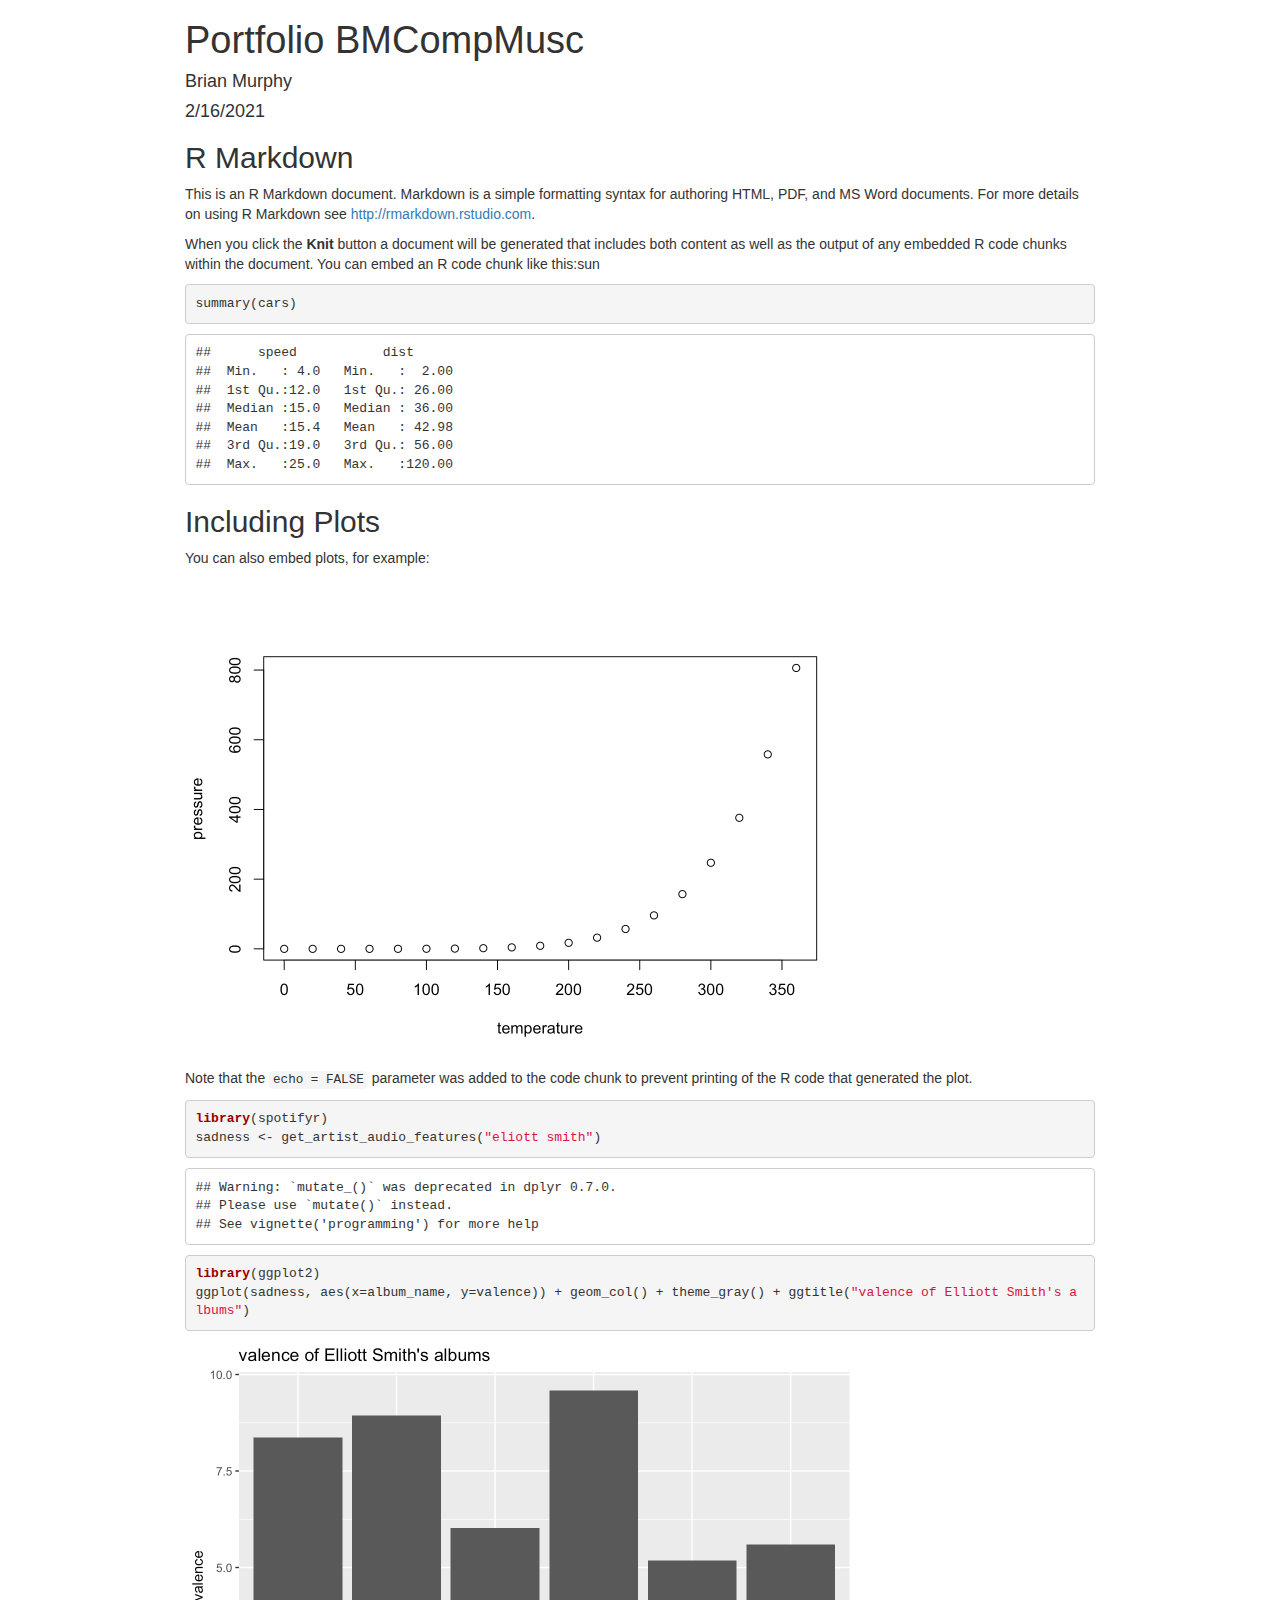
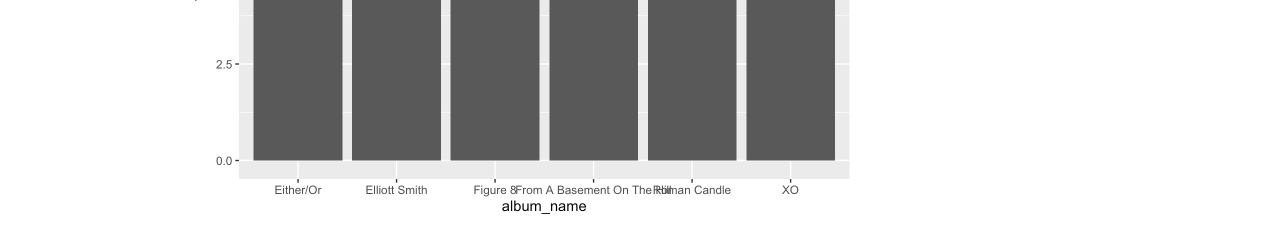
==== commit f5d0c61b: "well done" ====
--- a/index.html
+++ b/index.html
@@ -198,7 +198,7 @@
 <div id="r-markdown" class="section level2">
 <h2>R Markdown</h2>
 <p>This is an R Markdown document. Markdown is a simple formatting syntax for authoring HTML, PDF, and MS Word documents. For more details on using R Markdown see <a href="http://rmarkdown.rstudio.com" class="uri">http://rmarkdown.rstudio.com</a>.</p>
-<p>When you click the <strong>Knit</strong> button a document will be generated that includes both content as well as the output of any embedded R code chunks within the document. You can embed an R code chunk like this:</p>
+<p>When you click the <strong>Knit</strong> button a document will be generated that includes both content as well as the output of any embedded R code chunks within the document. You can embed an R code chunk like this:sun</p>
 <pre class="r"><code>summary(cars)</code></pre>
 <pre><code>##      speed           dist       
 ##  Min.   : 4.0   Min.   :  2.00  
@@ -213,6 +213,14 @@
 <p>You can also embed plots, for example:</p>
 <p><img src="[data-uri]" width="672" /></p>
 <p>Note that the <code>echo = FALSE</code> parameter was added to the code chunk to prevent printing of the R code that generated the plot.</p>
+<pre class="r"><code>library(spotifyr)
+sadness &lt;- get_artist_audio_features(&quot;eliott smith&quot;)</code></pre>
+<pre><code>## Warning: `mutate_()` was deprecated in dplyr 0.7.0.
+## Please use `mutate()` instead.
+## See vignette(&#39;programming&#39;) for more help</code></pre>
+<pre class="r"><code>library(ggplot2) 
+ggplot(sadness, aes(x=album_name, y=valence)) + geom_col() + theme_gray() + ggtitle(&quot;valence of Elliott Smith&#39;s albums&quot;)</code></pre>
+<p><img src="[data-uri]" width="672" /></p>
 </div>
 
 
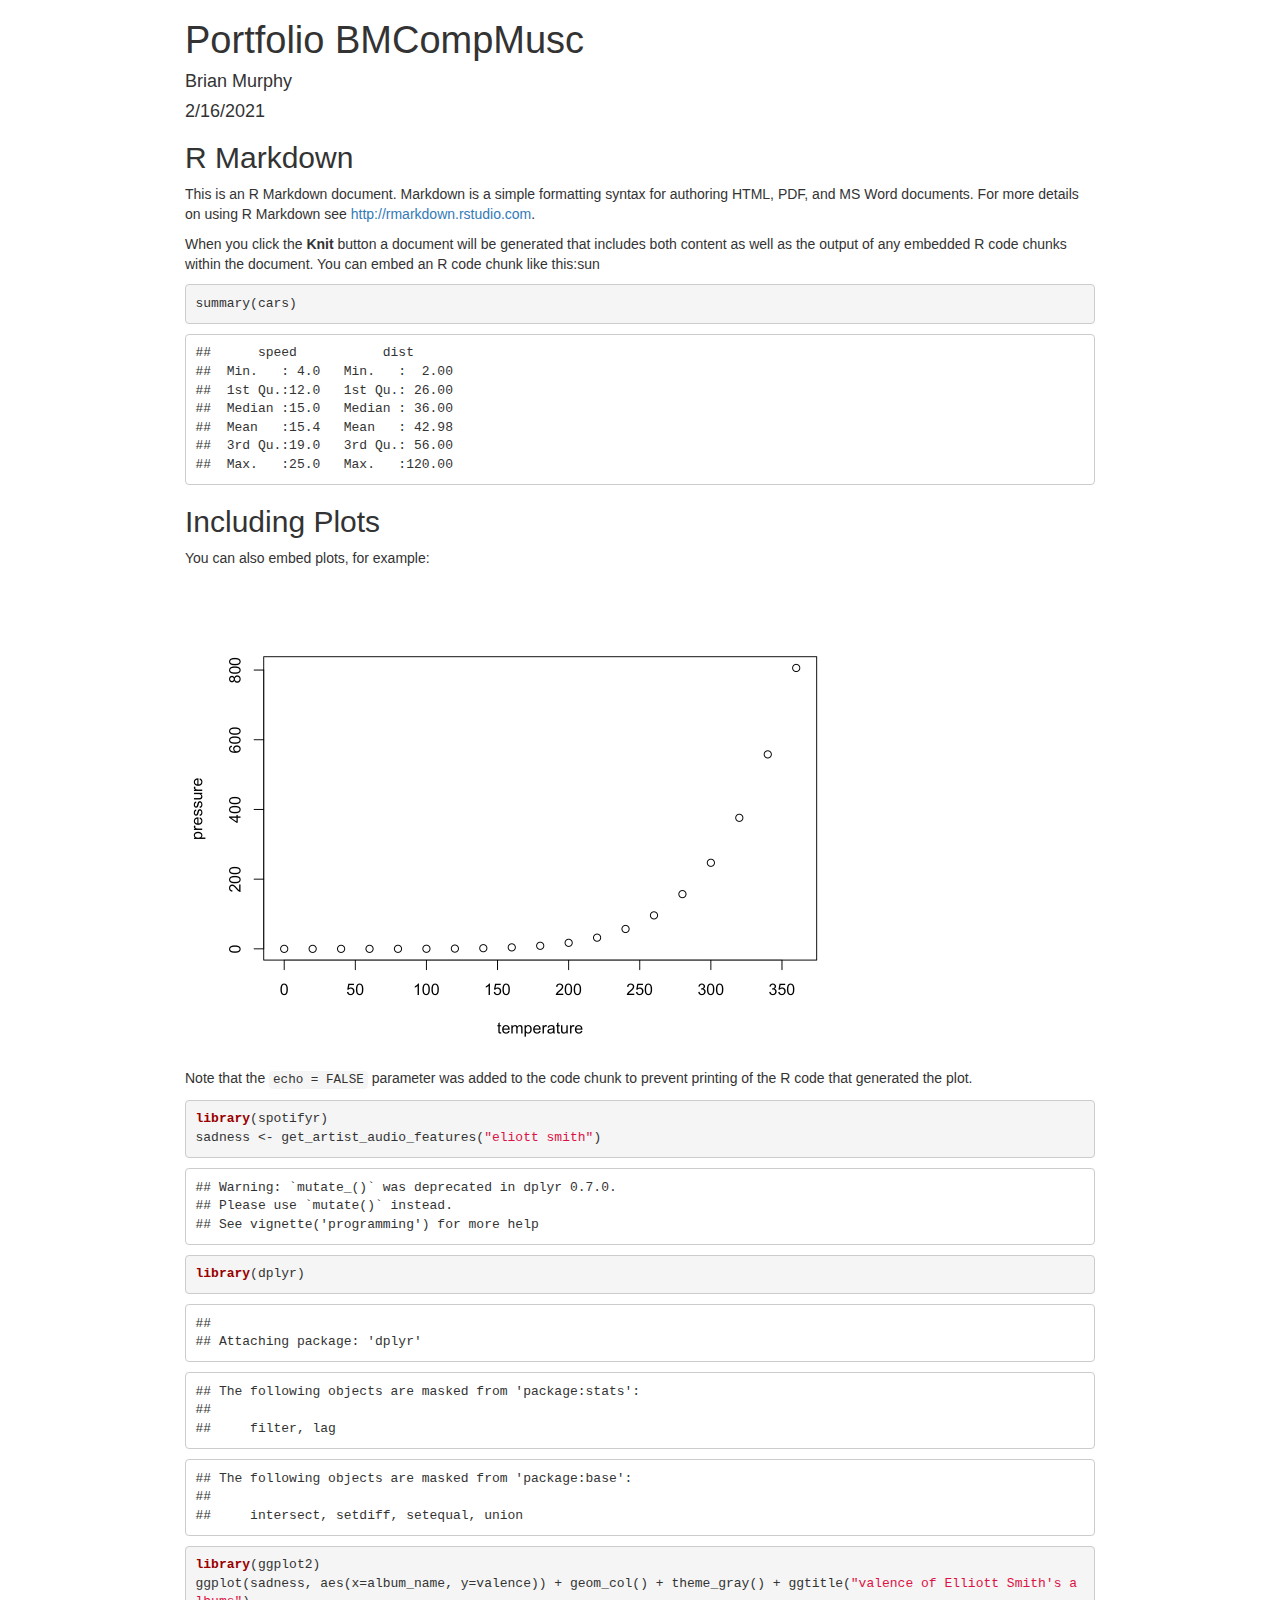
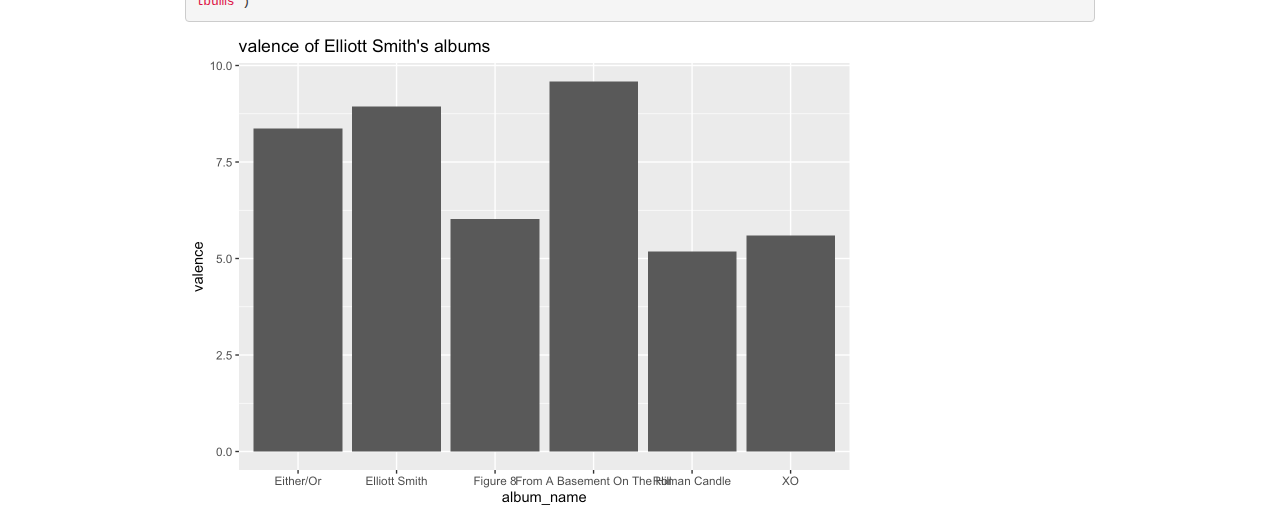
==== commit f77e2ae8: "MMm" ====
--- a/index.html
+++ b/index.html
@@ -218,6 +218,15 @@
 <pre><code>## Warning: `mutate_()` was deprecated in dplyr 0.7.0.
 ## Please use `mutate()` instead.
 ## See vignette(&#39;programming&#39;) for more help</code></pre>
+<pre class="r"><code>library(dplyr)</code></pre>
+<pre><code>## 
+## Attaching package: &#39;dplyr&#39;</code></pre>
+<pre><code>## The following objects are masked from &#39;package:stats&#39;:
+## 
+##     filter, lag</code></pre>
+<pre><code>## The following objects are masked from &#39;package:base&#39;:
+## 
+##     intersect, setdiff, setequal, union</code></pre>
 <pre class="r"><code>library(ggplot2) 
 ggplot(sadness, aes(x=album_name, y=valence)) + geom_col() + theme_gray() + ggtitle(&quot;valence of Elliott Smith&#39;s albums&quot;)</code></pre>
 <p><img src="[data-uri]" width="672" /></p>
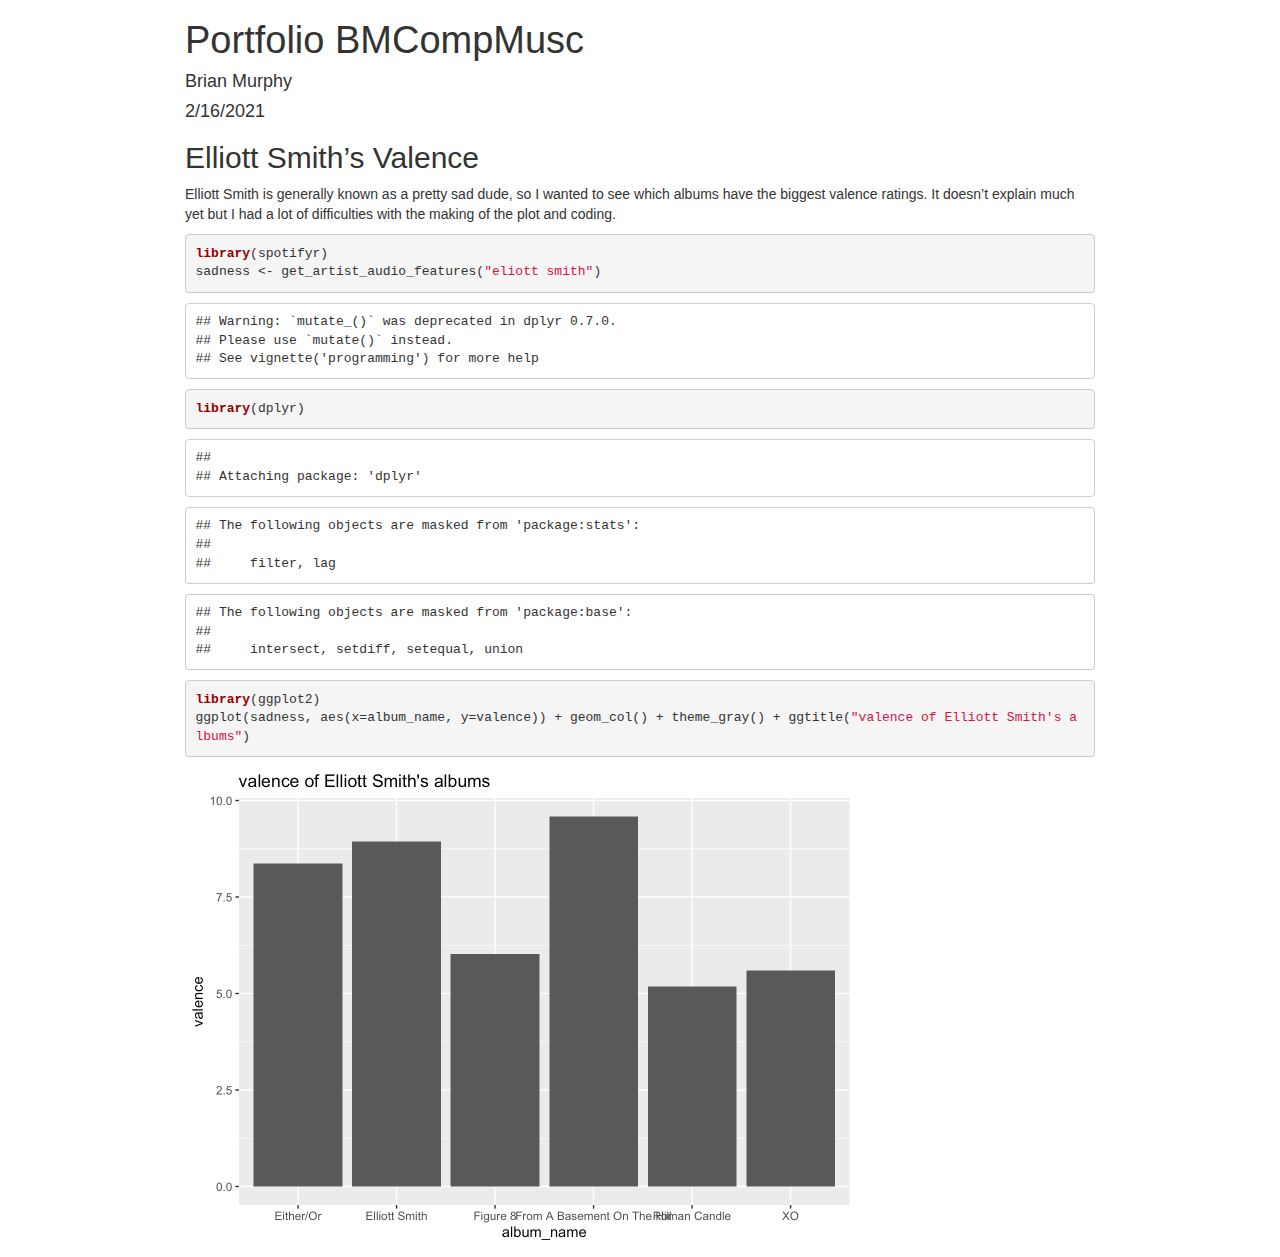
==== commit 4c3551ed: "eindelijk" ====
--- a/index.html
+++ b/index.html
@@ -195,24 +195,9 @@
 </div>
 
 
-<div id="r-markdown" class="section level2">
-<h2>R Markdown</h2>
-<p>This is an R Markdown document. Markdown is a simple formatting syntax for authoring HTML, PDF, and MS Word documents. For more details on using R Markdown see <a href="http://rmarkdown.rstudio.com" class="uri">http://rmarkdown.rstudio.com</a>.</p>
-<p>When you click the <strong>Knit</strong> button a document will be generated that includes both content as well as the output of any embedded R code chunks within the document. You can embed an R code chunk like this:sun</p>
-<pre class="r"><code>summary(cars)</code></pre>
-<pre><code>##      speed           dist       
-##  Min.   : 4.0   Min.   :  2.00  
-##  1st Qu.:12.0   1st Qu.: 26.00  
-##  Median :15.0   Median : 36.00  
-##  Mean   :15.4   Mean   : 42.98  
-##  3rd Qu.:19.0   3rd Qu.: 56.00  
-##  Max.   :25.0   Max.   :120.00</code></pre>
-</div>
-<div id="including-plots" class="section level2">
-<h2>Including Plots</h2>
-<p>You can also embed plots, for example:</p>
-<p><img src="[data-uri]" width="672" /></p>
-<p>Note that the <code>echo = FALSE</code> parameter was added to the code chunk to prevent printing of the R code that generated the plot.</p>
+<div id="elliott-smiths-valence" class="section level2">
+<h2>Elliott Smith’s Valence</h2>
+<p>Elliott Smith is generally known as a pretty sad dude, so I wanted to see which albums have the biggest valence ratings. It doesn’t explain much yet but I had a lot of difficulties with the making of the plot and coding.</p>
 <pre class="r"><code>library(spotifyr)
 sadness &lt;- get_artist_audio_features(&quot;eliott smith&quot;)</code></pre>
 <pre><code>## Warning: `mutate_()` was deprecated in dplyr 0.7.0.
